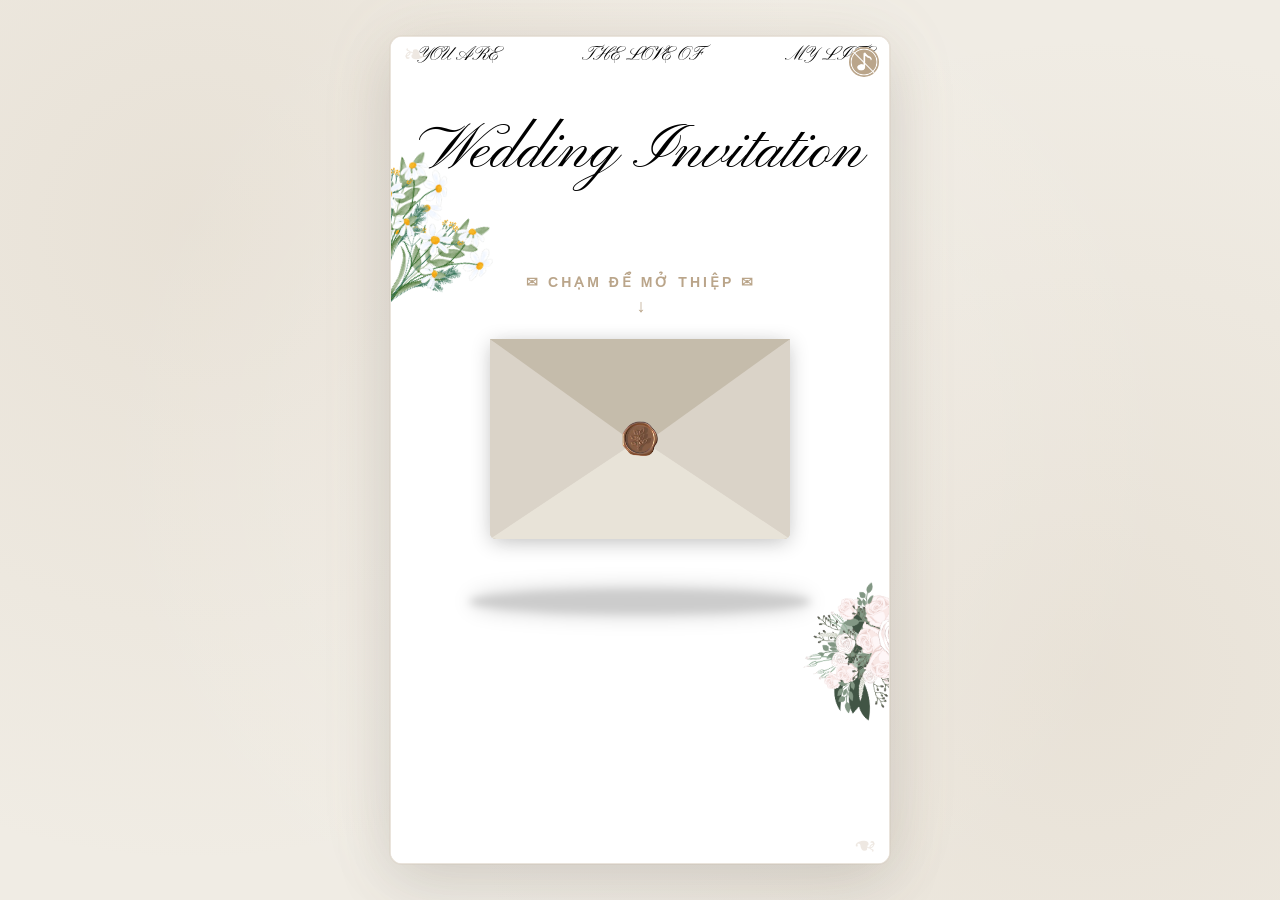
==== index.html @ 7f429ad3 "Fix mobile scroll bounds with explicit scale-wrapper" ====
<!DOCTYPE html>
<html lang="vi">

<head>
    <meta charset="utf-8" data-next-head="">
    <meta name="viewport" content="width=device-width, initial-scale=1, maximum-scale=1, user-scalable=no" data-next-head="">
    <script async="" src="js_1"></script>
    <meta property="og:locale" content="vi_VN" data-next-head="">
    <meta name="keywords" content="thiệp cưới online miễn phí, website cưới online, thiệp cưới điện tử, thiệp mời cưới, mẫu thiệp cưới đẹp, tạo thiệp cưới" data-next-head="">
    <meta name="author" content="Gia đình 2 bên" data-next-head="">
    <meta name="robots" content="index, follow, max-snippet:-1, max-image-preview:large, max-video-preview:-1" data-next-head="">
    <link rel="icon" href="favicon.ico" data-next-head="">
    <title>Thiệp Cưới Thúy Diễm & Trọng Huân</title>
    <meta name="robots" content="index,follow" data-next-head="">
    <meta name="description" content="Thiệp Cưới Thúy Diễm & Trọng Huân" data-next-head="" />
    <meta property="og:title" content="Thiệp Cưới Thúy Diễm & Trọng Huân" data-next-head="" />
    <meta property="og:description" content="Thiệp Cưới Thúy Diễm & Trọng Huân" data-next-head="" />
    <meta property="og:url" content="https://thiepcuoi-thuydiem-tronghuan.vercel.app" data-next-head="">
    <meta property="og:type" content="website" data-next-head="">
    <meta property="og:image" content="https://bikhado.github.io/thuydiem-tronghuan/images/b192c518-cb49-4ca6-9b2a-84859b513df6.jpg" data-next-head="">
    <meta property="og:image:alt" content="Thiệp Cưới Thúy Diễm & Trọng Huân" data-next-head="">
    <meta property="og:image:width" content="1200" data-next-head="">
    <meta property="og:image:height" content="630" data-next-head="">
    <meta property="og:site_name" content="Thiệp Cưới Thúy Diễm & Trọng Huân" data-next-head="" />
    <link rel="apple-touch-icon" sizes="180x180" href="images/apple-touch-icon.png">
    <link rel="icon" type="image/png" sizes="32x32" href="images/favicon-32x32.png">
    <link rel="icon" type="image/png" sizes="16x16" href="images/favicon-16x16.png">
    <link rel="manifest" href="/site.webmanifest">
    <meta name="msapplication-TileColor" content="#da532c">
    <meta name="theme-color" content="#ffffff">
    <link rel="preload" href="/_next/static/css/dc18c4013d254269.css?dpl=dpl_7AUQZeXtP7QV4goNzQcRR9J232AC" as="style">
    <link rel="preload" href="/_next/static/css/3a12fbab90cd8589.css?dpl=dpl_7AUQZeXtP7QV4goNzQcRR9J232AC" as="style">
    <script>
        window.dataLayer = window.dataLayer || [];

        function gtag() {
            dataLayer.push(arguments);
        }
        gtag('js', new Date());
        gtag('config', 'G-24WP7GNL8X');
    </script>
    <link rel="stylesheet" href="css/dc18c4013d254269.css" data-n-g="">
    <link rel="stylesheet" href="css/3a12fbab90cd8589.css" data-n-p="">
    <style id="__jsx-3063550115">
        #audio-control-wrapper.jsx-3063550115 {
            position: absolute;
            right: 10px;
            top: 10px;
            z-index: 1000;
            width: 30px;
            height: 30px;
            display: -webkit-box;
            display: -webkit-flex;
            display: -ms-flexbox;
            display: flex;
            -webkit-align-items: center;
            -webkit-box-align: center;
            -ms-flex-align: center;
            align-items: center;
        }

        .audio-toggle.jsx-3063550115 {
            width: 100%;
            height: 100%;
            display: -webkit-box;
            display: -webkit-flex;
            display: -ms-flexbox;
            display: flex;
            -webkit-align-items: center;
            -webkit-box-align: center;
            -ms-flex-align: center;
            align-items: center;
            -webkit-box-pack: center;
            -webkit-justify-content: center;
            -ms-flex-pack: center;
            justify-content: center;
            background: rgba(165, 165, 165, 0.2);
            border-radius: 50%;
            overflow: hidden;
        }

        .audio-toggle.mrotate.jsx-3063550115 {
            -webkit-animation: mrotate-jsx-3063550115 5s linear infinite;
            animation: mrotate-jsx-3063550115 5s linear infinite;
        }

        .music-icon.jsx-3063550115 {
            display: block;
            width: 100%;
            height: 100%;
            background: #baa58a;
        }

        .icon-cancel.jsx-3063550115 {
            position: absolute;
            width: 100%;
            height: 100%;
            border-radius: 50%;
            overflow: hidden;
            padding-top: 15px;
        }

        .icon-line.jsx-3063550115 {
            -webkit-transform: rotate(45deg);
            -ms-transform: rotate(45deg);
            transform: rotate(45deg);
            width: 100%;
            height: 1px;
            background: #fff;
        }

        @-webkit-keyframes mrotate-jsx-3063550115 {
            to {
                -webkit-transform: rotate(1turn);
                -ms-transform: rotate(1turn);
                transform: rotate(1turn);
            }
        }

        @keyframes mrotate-jsx-3063550115 {
            to {
                -webkit-transform: rotate(1turn);
                -ms-transform: rotate(1turn);
                transform: rotate(1turn);
            }
        }
    </style>
    <style id="__jsx-1828971989">
        .text-box-component.jsx-1828971989 {
            height: auto !important;
            position: relative;
        }

        .text-box-editing.jsx-1828971989::after {
            content: " ";
            box-sizing: content-box;
            border: 1px solid var(--color-primary);
            position: absolute;
            pointer-events: none;
            display: block;
            inset: -0px;
            z-index: 1;
        }

        .text-box-component.component-hovered.jsx-1828971989::after {
            content: " ";
            box-sizing: content-box;
            border: 1px dashed var(--color-primary);
            position: absolute;
            pointer-events: none;
            inset: -0px;
            display: block;
        }
    </style>
    <style id="__jsx-3557960200">
        .material-component.jsx-3557960200 {
            width: 100%;
            height: 100%;
            display: flex;
            align-items: center;
            justify-content: center;
        }
        .material-component.jsx-3557960200:empty::after {
            content: "♥";
            font-size: 32px;
            color: #c49a9a; 
            animation: pulse-heart 2s infinite ease-in-out;
            text-shadow: 0px 2px 5px rgba(0,0,0,0.1);
        }
        @keyframes pulse-heart {
            0% { transform: scale(1); opacity: 0.8; }
            50% { transform: scale(1.2); opacity: 1; text-shadow: 0px 4px 10px rgba(0,0,0,0.15); }
            100% { transform: scale(1); opacity: 0.8; }
        }

        .material-component.jsx-3557960200 img.jsx-3557960200 {
            width: 100%;
            height: 100%;
            -webkit-mask-size: 100% 100%;
            mask-size: 100% 100%;
            -webkit-mask-repeat: no-repeat;
            mask-repeat: no-repeat;
        }

        .material-component.jsx-3557960200 .photo-bg-wrap.jsx-3557960200 {
            width: 100%;
            height: 100%;
            background-size: contain;
            background-position: 50% 50%;
            background-repeat: no-repeat;
            background-clip: border-box;
        }
    </style>
    <style id="__jsx-1944329802">
        .photo-component.jsx-1944329802 {
            width: 100%;
            height: 100%;
        }

        .photo-component.jsx-1944329802 img.jsx-1944329802 {
            width: 100%;
            height: 100%;
            -webkit-mask-size: 100% 100%;
            mask-size: 100% 100%;
            -webkit-mask-repeat: no-repeat;
            mask-repeat: no-repeat;
        }

        .photo-component.jsx-1944329802 .photo-bg-wrap.jsx-1944329802 {
            width: 100%;
            height: 100%;
            background-size: cover;
            background-position: 50% 50%;
            background-repeat: no-repeat;
            background-clip: border-box;
        }
    </style>
    <style id="__jsx-3272123691">
        .countdown.jsx-3272123691 {
            width: 100%;
            margin: 0 auto;
            -webkit-box-pack: justify;
            -webkit-justify-content: space-between;
            -ms-flex-pack: justify;
            justify-content: space-between;
            background-color: transparent !important;
            gap: var(--spacing);
        }

        .countdown.jsx-3272123691>div.jsx-3272123691,
        .countdown.jsx-3272123691 {
            height: 100%;
            display: -webkit-box;
            display: -webkit-flex;
            display: -ms-flexbox;
            display: flex;
        }

        .countdown.jsx-3272123691>div.jsx-3272123691 {
            width: 25%;
            border-radius: 4px;
            -webkit-flex-direction: column;
            -ms-flex-direction: column;
            flex-direction: column;
        }

        .countdown.jsx-3272123691>div.jsx-3272123691 {
            -webkit-box-pack: center;
            -webkit-justify-content: center;
            -ms-flex-pack: center;
            justify-content: center;
            -webkit-align-items: center;
            -webkit-box-align: center;
            -ms-flex-align: center;
            align-items: center;
        }

        .countdown.vertical.jsx-3272123691 {
            -webkit-flex-direction: column;
            -ms-flex-direction: column;
            flex-direction: column;
        }

        .countdown.vertical.jsx-3272123691>div.jsx-3272123691 {
            width: 100% !important;
            -webkit-flex-direction: row !important;
            -ms-flex-direction: row !important;
            flex-direction: row !important;
            gap: 5px !important;
        }
    </style>
    <style id="__jsx-3664286752">
        .qr-box-component.jsx-3664286752 {
            width: 100%;
            height: 100%;
        }

        .qr-box-component.jsx-3664286752 img.jsx-3664286752 {
            width: 100%;
            height: 100%;
            -webkit-mask-size: 100% 100%;
            mask-size: 100% 100%;
            -webkit-mask-repeat: no-repeat;
            mask-repeat: no-repeat;
        }

        .qr-box-component.jsx-3664286752 .photo-bg-wrap.jsx-3664286752 {
            width: 100%;
            height: 100%;
            background-size: contain;
            background-position: 50% 50%;
            background-repeat: no-repeat;
            background-clip: border-box;
        }
    </style>
    <style id="__jsx-3496102819">
        .envelope-shadow.jsx-3496102819 {
            position: absolute;
            width: 300px;
            height: 200px;
            margin-left: auto;
            margin-right: auto;
            top: 0;
            pointer-events: none;
            z-index: 0;
        }

        .envelope-shadow.jsx-3496102819::after {
            content: "";
            position: absolute;
            width: 341.99999999999994px;
            height: 25px;
            border-radius: 50%;
            background: rgba(0, 0, 0, 0.2);
            top: 250px;
            left: 50%;
            -webkit-transform: translateX(-50%);
            -ms-transform: translateX(-50%);
            transform: translateX(-50%);
            -webkit-animation: shadowScale-jsx-3496102819 3s ease-in-out infinite;
            animation: shadowScale-jsx-3496102819 3s ease-in-out infinite;
            -webkit-filter: blur(4px);
            filter: blur(4px);
            box-shadow: 0 0 20px rgba(0, 0, 0, 0.2);
        }

        .envelope-container.jsx-3496102819 {
            position: absolute;
            width: 300px;
            height: 200px;
            border-bottom-left-radius: 6px;
            border-bottom-right-radius: 6px;
            margin-left: auto;
            margin-right: auto;
            top: 0;
            background-color: #c5bcab;
            box-shadow: 0 4px 20px rgba(0, 0, 0, 0.2);
            -webkit-transition: -webkit-transform 0.3s cubic-bezier(0.25, 0.46, 0.45, 0.94);
            -webkit-transition: transform 0.3s cubic-bezier(0.25, 0.46, 0.45, 0.94);
            transition: transform 0.3s cubic-bezier(0.25, 0.46, 0.45, 0.94);
            cursor: pointer;
            -webkit-animation: float-jsx-3496102819 3s ease-in-out infinite;
            animation: float-jsx-3496102819 3s ease-in-out infinite;
            z-index: 1;
        }

        .front.jsx-3496102819 {
            position: absolute;
            width: 0;
            height: 0;
            z-index: 3;
        }

        .flap.jsx-3496102819 {
            border-left: 150px solid transparent;
            border-right: 150px solid transparent;
            border-bottom: 92px solid transparent;
            border-top: 108px solid #c5bcab;
            -webkit-transform-origin: top;
            -ms-transform-origin: top;
            transform-origin: top;
        }

        .open.jsx-3496102819 .flap.jsx-3496102819 {
            -webkit-transform: rotateX(180deg);
            -ms-transform: rotateX(180deg);
            transform: rotateX(180deg);
            -webkit-transition: -webkit-transform 1.2s cubic-bezier(0.25, 0.46, 0.45, 0.94), z-index 1.2s;
            -webkit-transition: transform 1.2s cubic-bezier(0.25, 0.46, 0.45, 0.94), z-index 1.2s;
            transition: transform 1.2s cubic-bezier(0.25, 0.46, 0.45, 0.94), z-index 1.2s;
            z-index: 1;
        }

        .close.jsx-3496102819 .flap.jsx-3496102819 {
            -webkit-transform: rotateX(0deg);
            -ms-transform: rotateX(0deg);
            transform: rotateX(0deg);
            -webkit-transition: -webkit-transform 0.8s 0.8s cubic-bezier(0.25, 0.46, 0.45, 0.94), z-index 0.8s;
            -webkit-transition: transform 0.8s 0.8s cubic-bezier(0.25, 0.46, 0.45, 0.94), z-index 0.8s;
            transition: transform 0.8s 0.8s cubic-bezier(0.25, 0.46, 0.45, 0.94), z-index 0.8s;
            z-index: 5;
        }

        .pocket.jsx-3496102819 {
            border-left: 150px solid #DAD3C8;
            border-right: 150px solid #DAD3C8;
            border-bottom: 100px solid #E8E3D8;
            border-top: 100px solid transparent;
            border-bottom-left-radius: 6px;
            border-bottom-right-radius: 6px;
        }

        .wax-seal.jsx-3496102819 {
            position: absolute;
            top: 80px;
            left: 50%;
            -webkit-transform: translateX(-50%);
            -ms-transform: translateX(-50%);
            transform: translateX(-50%);
            width: 39px;
            height: 39px;
            background-size: contain;
            background-repeat: no-repeat;
            background-position: center;
            z-index: 10;
        }

        .letter.jsx-3496102819 {
            position: relative;
            background-color: #fff;
            width: 90%;
            margin-left: auto;
            margin-right: auto;
            height: 90%;
            top: 5%;
            border-radius: 6px;
            box-shadow: 0 2px 26px rgba(0, 0, 0, 0.12);
            -webkit-transition: box-shadow 0.3s ease;
            transition: box-shadow 0.3s ease;
            overflow: hidden;
        }

        .letter.jsx-3496102819::after {
            content: "";
            position: absolute;
            top: 0;
            bottom: 0;
            left: 0;
            right: 0;
            background-image: linear-gradient(180deg, rgba(255, 255, 255, 0) 25%, rgba(255, 227, 239, 0.2) 75%, rgba(215, 227, 239, 0.3) 100%);
            pointer-events: none;
        }

        .open.jsx-3496102819 .letter.jsx-3496102819 {
            box-shadow: 0 4px 30px rgba(0, 0, 0, 0.2);
            -webkit-transform: translateY(-95px);
            -ms-transform: translateY(-95px);
            transform: translateY(-95px);
            -webkit-transition: -webkit-transform 1s 0.5s cubic-bezier(0.25, 0.46, 0.45, 0.94), z-index 0.5s;
            -webkit-transition: transform 1s 0.5s cubic-bezier(0.25, 0.46, 0.45, 0.94), z-index 0.5s;
            transition: transform 1s 0.5s cubic-bezier(0.25, 0.46, 0.45, 0.94), z-index 0.5s;
            z-index: 2;
        }

        .close.jsx-3496102819 .letter.jsx-3496102819 {
            -webkit-transform: translateY(0px);
            -ms-transform: translateY(0px);
            transform: translateY(0px);
            -webkit-transition: -webkit-transform 0.6s 0.2s cubic-bezier(0.25, 0.46, 0.45, 0.94), z-index 0.2s;
            -webkit-transition: transform 0.6s 0.2s cubic-bezier(0.25, 0.46, 0.45, 0.94), z-index 0.2s;
            transition: transform 0.6s 0.2s cubic-bezier(0.25, 0.46, 0.45, 0.94), z-index 0.2s;
            z-index: 1;
        }

        .letter-image.jsx-3496102819 {
            width: 100%;
            height: 100%;
            object-fit: cover;
            border-radius: 6px;
        }

        .words.jsx-3496102819 {
            position: absolute;
            left: 10%;
            width: 80%;
            height: 14%;
            background-color: #eeeff0;
        }

        .words.line1.jsx-3496102819 {
            top: 15%;
            width: 20%;
            height: 7%;
        }

        .words.line2.jsx-3496102819 {
            top: 30%;
        }

        .words.line3.jsx-3496102819 {
            top: 50%;
        }

        .words.line4.jsx-3496102819 {
            top: 70%;
        }

        .hearts.jsx-3496102819 {
            position: absolute;
            top: 110.00000000000001px;
            left: 0;
            right: 0;
            z-index: 2;
        }

        .heart.jsx-3496102819 {
            position: absolute;
            bottom: 0;
            right: 10%;
        }

        .heart.jsx-3496102819::before,
        .heart.jsx-3496102819::after {
            position: absolute;
            content: "";
            left: 32.1px;
            top: 0;
            width: 32.1px;
            height: 51.300000000000004px;
            background-color: #d00000;
            border-radius: 32.1px 32.1px 0 0;
            -webkit-transform: rotate(-45deg);
            -ms-transform: rotate(-45deg);
            transform: rotate(-45deg);
            -webkit-transform-origin: 0 100%;
            -ms-transform-origin: 0 100%;
            transform-origin: 0 100%;
        }

        .heart.jsx-3496102819::after {
            left: 0;
            -webkit-transform: rotate(45deg);
            -ms-transform: rotate(45deg);
            transform: rotate(45deg);
            -webkit-transform-origin: 100% 100%;
            -ms-transform-origin: 100% 100%;
            transform-origin: 100% 100%;
        }

        .close.jsx-3496102819 .heart.jsx-3496102819 {
            opacity: 0;
            -webkit-animation: none;
            animation: none;
            -webkit-transform: scale(0);
            -ms-transform: scale(0);
            transform: scale(0);
        }

        .heart.a1.jsx-3496102819 {
            left: 20%;
            -webkit-transform: scale(0.6);
            -ms-transform: scale(0.6);
            transform: scale(0.6);
            opacity: 1;
        }

        .open.jsx-3496102819 .heart.a1.jsx-3496102819 {
            -webkit-animation: heartFloat-jsx-3496102819 4s cubic-bezier(0.25, 0.46, 0.45, 0.94) 1, sideSway-jsx-3496102819 2s ease-in-out 4 alternate, heartScale-jsx-3496102819 0.5s cubic-bezier(0.68, -0.55, 0.265, 1.55) 1;
            animation: heartFloat-jsx-3496102819 4s cubic-bezier(0.25, 0.46, 0.45, 0.94) 1, sideSway-jsx-3496102819 2s ease-in-out 4 alternate, heartScale-jsx-3496102819 0.5s cubic-bezier(0.68, -0.55, 0.265, 1.55) 1;
            -webkit-animation-fill-mode: forwards;
            animation-fill-mode: forwards;
            -webkit-animation-delay: 1.2s;
            animation-delay: 1.2s;
        }

        .heart.a2.jsx-3496102819 {
            left: 55%;
            -webkit-transform: scale(1);
            -ms-transform: scale(1);
            transform: scale(1);
            opacity: 1;
        }

        .open.jsx-3496102819 .heart.a2.jsx-3496102819 {
            -webkit-animation: heartFloat-jsx-3496102819 5s cubic-bezier(0.25, 0.46, 0.45, 0.94) 1, sideSway-jsx-3496102819 4s ease-in-out 2 alternate, heartScale-jsx-3496102819 0.5s cubic-bezier(0.68, -0.55, 0.265, 1.55) 1;
            animation: heartFloat-jsx-3496102819 5s cubic-bezier(0.25, 0.46, 0.45, 0.94) 1, sideSway-jsx-3496102819 4s ease-in-out 2 alternate, heartScale-jsx-3496102819 0.5s cubic-bezier(0.68, -0.55, 0.265, 1.55) 1;
            -webkit-animation-fill-mode: forwards;
            animation-fill-mode: forwards;
            -webkit-animation-delay: 1.4s;
            animation-delay: 1.4s;
        }

        .heart.a3.jsx-3496102819 {
            left: 10%;
            -webkit-transform: scale(0.8);
            -ms-transform: scale(0.8);
            transform: scale(0.8);
            opacity: 1;
        }

        .open.jsx-3496102819 .heart.a3.jsx-3496102819 {
            -webkit-animation: heartFloat-jsx-3496102819 7s cubic-bezier(0.25, 0.46, 0.45, 0.94) 1, sideSway-jsx-3496102819 2s ease-in-out 6 alternate, heartScale-jsx-3496102819 0.5s cubic-bezier(0.68, -0.55, 0.265, 1.55) 1;
            animation: heartFloat-jsx-3496102819 7s cubic-bezier(0.25, 0.46, 0.45, 0.94) 1, sideSway-jsx-3496102819 2s ease-in-out 6 alternate, heartScale-jsx-3496102819 0.5s cubic-bezier(0.68, -0.55, 0.265, 1.55) 1;
            -webkit-animation-fill-mode: forwards;
            animation-fill-mode: forwards;
            -webkit-animation-delay: 1.6s;
            animation-delay: 1.6s;
        }

        @-webkit-keyframes float-jsx-3496102819 {

            0%,
            100% {
                -webkit-transform: translateY(0px);
                -ms-transform: translateY(0px);
                transform: translateY(0px);
            }

            50% {
                -webkit-transform: translateY(-20px);
                -ms-transform: translateY(-20px);
                transform: translateY(-20px);
            }
        }

        @keyframes float-jsx-3496102819 {

            0%,
            100% {
                -webkit-transform: translateY(0px);
                -ms-transform: translateY(0px);
                transform: translateY(0px);
            }

            50% {
                -webkit-transform: translateY(-20px);
                -ms-transform: translateY(-20px);
                transform: translateY(-20px);
            }
        }

        @-webkit-keyframes shadowScale-jsx-3496102819 {

            0%,
            100% {
                -webkit-transform: translateX(-50%) scaleX(1);
                -ms-transform: translateX(-50%) scaleX(1);
                transform: translateX(-50%) scaleX(1);
            }

            50% {
                -webkit-transform: translateX(-50%) scaleX(0.85);
                -ms-transform: translateX(-50%) scaleX(0.85);
                transform: translateX(-50%) scaleX(0.85);
            }
        }

        @keyframes shadowScale-jsx-3496102819 {

            0%,
            100% {
                -webkit-transform: translateX(-50%) scaleX(1);
                -ms-transform: translateX(-50%) scaleX(1);
                transform: translateX(-50%) scaleX(1);
            }

            50% {
                -webkit-transform: translateX(-50%) scaleX(0.85);
                -ms-transform: translateX(-50%) scaleX(0.85);
                transform: translateX(-50%) scaleX(0.85);
            }
        }

        @-webkit-keyframes heartFloat-jsx-3496102819 {
            0% {
                top: 0;
                opacity: 1;
            }

            50% {
                opacity: 0.8;
            }

            80% {
                opacity: 0.3;
            }

            100% {
                top: -600px;
                opacity: 0;
                visibility: hidden;
            }
        }

        @keyframes heartFloat-jsx-3496102819 {
            0% {
                top: 0;
                opacity: 1;
            }

            50% {
                opacity: 0.8;
            }

            80% {
                opacity: 0.3;
            }

            100% {
                top: -600px;
                opacity: 0;
                visibility: hidden;
            }
        }

        @-webkit-keyframes sideSway-jsx-3496102819 {
            0% {
                margin-left: 0px;
            }

            50% {
                margin-left: 25px;
            }

            100% {
                margin-left: 50px;
            }
        }

        @keyframes sideSway-jsx-3496102819 {
            0% {
                margin-left: 0px;
            }

            50% {
                margin-left: 25px;
            }

            100% {
                margin-left: 50px;
            }
        }

        @-webkit-keyframes heartScale-jsx-3496102819 {
            0% {
                -webkit-transform: scale(0);
                -ms-transform: scale(0);
                transform: scale(0);
                opacity: 0;
            }

            50% {
                -webkit-transform: scale(1.2);
                -ms-transform: scale(1.2);
                transform: scale(1.2);
                opacity: 0.8;
            }

            100% {
                -webkit-transform: scale(var(--heart-scale, 1));
                -ms-transform: scale(var(--heart-scale, 1));
                transform: scale(var(--heart-scale, 1));
                opacity: 1;
            }
        }

        @keyframes heartScale-jsx-3496102819 {
            0% {
                -webkit-transform: scale(0);
                -ms-transform: scale(0);
                transform: scale(0);
                opacity: 0;
            }

            50% {
                -webkit-transform: scale(1.2);
                -ms-transform: scale(1.2);
                transform: scale(1.2);
                opacity: 0.8;
            }

            100% {
                -webkit-transform: scale(var(--heart-scale, 1));
                -ms-transform: scale(var(--heart-scale, 1));
                transform: scale(var(--heart-scale, 1));
                opacity: 1;
            }
        }
    </style>
    <style id="__jsx-992657205">
        .animated-envelope-component.jsx-992657205 {
            position: relative;
        }

        .animated-envelope-component.component-hovered.jsx-992657205::after {
            content: " ";
            box-sizing: content-box;
            border: 1px dashed var(--color-primary);
            position: absolute;
            pointer-events: none;
            inset: 0;
            display: block;
        }

        @-webkit-keyframes fadeIn-jsx-992657205 {
            from {
                opacity: 0;
            }

            to {
                opacity: 1;
            }
        }

        @keyframes fadeIn-jsx-992657205 {
            from {
                opacity: 0;
            }

            to {
                opacity: 1;
            }
        }

        @-webkit-keyframes fadeOut-jsx-992657205 {
            from {
                opacity: 1;
            }

            to {
                opacity: 0;
            }
        }

        @keyframes fadeOut-jsx-992657205 {
            from {
                opacity: 1;
            }

            to {
                opacity: 0;
            }
        }

        @-webkit-keyframes backdropPulse-jsx-992657205 {

            0%,
            100% {
                opacity: 0.6;
                -webkit-transform: translate(-50%, -50%) scale(1);
                -ms-transform: translate(-50%, -50%) scale(1);
                transform: translate(-50%, -50%) scale(1);
            }

            50% {
                opacity: 0.3;
                -webkit-transform: translate(-50%, -50%) scale(1.05);
                -ms-transform: translate(-50%, -50%) scale(1.05);
                transform: translate(-50%, -50%) scale(1.05);
            }
        }

        @keyframes backdropPulse-jsx-992657205 {

            0%,
            100% {
                opacity: 0.6;
                -webkit-transform: translate(-50%, -50%) scale(1);
                -ms-transform: translate(-50%, -50%) scale(1);
                transform: translate(-50%, -50%) scale(1);
            }

            50% {
                opacity: 0.3;
                -webkit-transform: translate(-50%, -50%) scale(1.05);
                -ms-transform: translate(-50%, -50%) scale(1.05);
                transform: translate(-50%, -50%) scale(1.05);
            }
        }
    </style>
    <style id="__jsx-790743728">
        .text-box-component.jsx-790743728 {
            height: auto !important;
            position: relative;
        }

        .text-box-component.component-hovered.jsx-790743728::after {
            content: " ";
            box-sizing: content-box;
            border: 1px dashed var(--color-primary);
            position: absolute;
            pointer-events: none;
            inset: -0px;
            display: block;
        }
    </style>
    <style id="__jsx-1768321534">
        .rsvp-form-container:hover {
            z-index: 9999999 !important;
        }
    </style>
    <style id="__jsx-2177353859">
        #main-scroll-container #root-page-container::before {
            content: "";
            position: absolute;
            left: 50%;
            bottom: 3px;
            -webkit-transform: translateX(-50%);
            -ms-transform: translateX(-50%);
            transform: translateX(-50%);
            width: 50px;
            height: 4px;
            background: rgba(0, 0, 0, 0.1);
            border-radius: 2px;
            -webkit-transition: all 0.2s;
            transition: all 0.2s;
        }

        #main-scroll-container #root-page-container:hover::before {
            background: rgba(0, 0, 0, 0.3);
        }
    </style>
    <style id="__jsx-371276267">
        #app-view-index.hide-toolbar #cinelove-toolbar,
        #app-view-index.hide-toolbar #cinelove-animation-box,
        #app-view-index.hide-toolbar .received-gifts-wrapper {
            display: none;
        }

        #app-view-index.hide-toolbar #blessing-box {
            visibility: hidden;
        }

        #app-view-index.hide-toolbar .page-container {
            margin-bottom: 0;
        }

        .toolbar-toggle-button {
            position: absolute;
            right: 8px;
            bottom: 70px;
            width: 35px;
            height: 35px;
            border-radius: 50%;
            background-color: rgba(255, 255, 255, 0.9);
            box-shadow: 0 2px 10px rgba(0, 0, 0, 0.2);
            display: -webkit-box;
            display: -webkit-flex;
            display: -ms-flexbox;
            display: flex;
            -webkit-align-items: center;
            -webkit-box-align: center;
            -ms-flex-align: center;
            align-items: center;
            -webkit-box-pack: center;
            -webkit-justify-content: center;
            -ms-flex-pack: center;
            justify-content: center;
            cursor: pointer;
            z-index: 999;
            -webkit-transition: all 0.3s ease;
            transition: all 0.3s ease;
        }

        .toolbar-toggle-button:hover {
            background-color: #fff;
            -webkit-transform: scale(1.05);
            -ms-transform: scale(1.05);
            transform: scale(1.05);
        }

        #app-view-index.hide-toolbar .toolbar-toggle-button {
            bottom: 20px;
        }
    </style>
    <style id="__jsx-3436474471">
        .watermark.jsx-3116023621 {
            position: absolute;
            bottom: 120px;
            right: 7px;
            text-align: center;
            -webkit-transform: rotate(-90deg);
            -ms-transform: rotate(-90deg);
            transform: rotate(-90deg);
            width: 20px;
            white-space: nowrap;
            height: 20px;
            -webkit-transition: all 0.3s ease;
            transition: all 0.3s ease;
            z-index: 999;
        }

        .watermark.hide-toolbar.jsx-3116023621 {
            bottom: 50px;
        }

        .watermark.hide-toolbar-content.jsx-3116023621 {
            bottom: 70px;
        }

        .watermark-content.jsx-3116023621 {
            text-align: center;
            color: #1c1c1c;
            font-size: 14px;
            font-weight: 300;
        }

        .watermark-link.jsx-3116023621 {
            color: #414141;
            -webkit-text-decoration: none;
            text-decoration: none;
            font-weight: 500;
            margin-left: 2px;
            -webkit-transition: color 0.3s ease;
            transition: color 0.3s ease;
        }

        .watermark-link.jsx-3116023621:hover {
            color: #000;
        }
    </style>
    <style id="__jsx-3147566159">
        #app-view-index {
            height: 100% !important;
        }

        .pc-container #cinelove-toolbar .message-box-button {
            width: 130px;
        }

        .pc-container #cinelove-toolbar .message-box-button,
        .pc-container #cinelove-toolbar #animation-gift-preview-btn,
        .pc-container #cinelove-toolbar #cinelove-gift-button,
        .pc-container #cinelove-toolbar #cinelove-like-button {
            font-size: 12px;
            height: 35px;
            line-height: 35px;
            border-radius: 25px;
        }

        .pc-container #cinelove-toolbar #animation-gift-preview-btn span {
            font-size: 12px;
        }

        .pc-container #cinelove-toolbar #cinelove-like-button,
        .pc-container #cinelove-toolbar #cinelove-gift-button {
            width: 35px;
        }

        .pc-container .bar-messwin * {
            -webkit-transform: scale(0.95);
            -ms-transform: scale(0.95);
            transform: scale(0.95);
        }

        .pc-container .bar-gift-new .select-type .option {
            font-size: 17px !important;
            cursor: pointer;
        }

        .pc-container .bar-gift-new .gift-li .title {
            font-size: 10px !important;
            white-space: nowrap;
            overflow: hidden;
            text-overflow: ellipsis;
            text-align: center;
            width: 70px;
        }

        .pc-container .bar-gift-new .give-tip {
            font-size: 10px !important;
        }

        .pc-container .bar-gift-new .give-username {
            -webkit-transform: scale(0.95);
            -ms-transform: scale(0.95);
            transform: scale(0.95);
        }

        .pc-container .animate-slide-gift.gift-minibar * {
            -webkit-transform: scale(0.95);
            -ms-transform: scale(0.95);
            transform: scale(0.95);
        }

        .pc-container #cinelove-canvas-preview,
        .pc-container #cinelove-canvas {
            -webkit-transform: scale(0.95);
            -ms-transform: scale(0.95);
            transform: scale(0.95);
        }
    </style>
    <style>
        .css-var-root {
            --ant-blue: #1677FF;
            --ant-purple: #722ED1;
            --ant-cyan: #13C2C2;
            --ant-green: #52C41A;
            --ant-magenta: #EB2F96;
            --ant-pink: #EB2F96;
            --ant-red: #F5222D;
            --ant-orange: #FA8C16;
            --ant-yellow: #FADB14;
            --ant-volcano: #FA541C;
            --ant-geekblue: #2F54EB;
            --ant-gold: #FAAD14;
            --ant-lime: #A0D911;
            --ant-color-primary: #1677ff;
            --ant-color-success: #52c41a;
            --ant-color-warning: #faad14;
            --ant-color-error: #ff4d4f;
            --ant-color-info: #1677ff;
            --ant-color-link: #1677ff;
            --ant-color-text-base: #000;
            --ant-color-bg-base: #fff;
            --ant-font-family: -apple-system, BlinkMacSystemFont, 'Segoe UI', Roboto, 'Helvetica Neue', Arial,
                'Noto Sans', sans-serif, 'Apple Color Emoji', 'Segoe UI Emoji', 'Segoe UI Symbol',
                'Noto Color Emoji';
            --ant-font-family-code: 'SFMono-Regular', Consolas, 'Liberation Mono', Menlo, Courier, monospace;
            --ant-font-size: 14px;
            --ant-line-width: 1px;
            --ant-line-type: solid;
            --ant-motion-ease-out-circ: cubic-bezier(0.08, 0.82, 0.17, 1);
            --ant-motion-ease-in-out-circ: cubic-bezier(0.78, 0.14, 0.15, 0.86);
            --ant-motion-ease-out: cubic-bezier(0.215, 0.61, 0.355, 1);
            --ant-motion-ease-in-out: cubic-bezier(0.645, 0.045, 0.355, 1);
            --ant-motion-ease-out-back: cubic-bezier(0.12, 0.4, 0.29, 1.46);
            --ant-motion-ease-in-back: cubic-bezier(0.71, -0.46, 0.88, 0.6);
            --ant-motion-ease-in-quint: cubic-bezier(0.755, 0.05, 0.855, 0.06);
            --ant-motion-ease-out-quint: cubic-bezier(0.23, 1, 0.32, 1);
            --ant-border-radius: 6px;
            --ant-size-unit: 4px;
            --ant-size-step: 4px;
            --ant-size-popup-arrow: 16px;
            --ant-control-height: 32px;
            --ant-z-index-base: 0;
            --ant-z-index-popup-base: 1000;
            --ant-opacity-image: 1;
            --ant-blue-1: #e6f4ff;
            --ant-blue-2: #bae0ff;
            --ant-blue-3: #91caff;
            --ant-blue-4: #69b1ff;
            --ant-blue-5: #4096ff;
            --ant-blue-6: #1677ff;
            --ant-blue-7: #0958d9;
            --ant-blue-8: #003eb3;
            --ant-blue-9: #002c8c;
            --ant-blue-10: #001d66;
            --ant-purple-1: #f9f0ff;
            --ant-purple-2: #efdbff;
            --ant-purple-3: #d3adf7;
            --ant-purple-4: #b37feb;
            --ant-purple-5: #9254de;
            --ant-purple-6: #722ed1;
            --ant-purple-7: #531dab;
            --ant-purple-8: #391085;
            --ant-purple-9: #22075e;
            --ant-purple-10: #120338;
            --ant-cyan-1: #e6fffb;
            --ant-cyan-2: #b5f5ec;
            --ant-cyan-3: #87e8de;
            --ant-cyan-4: #5cdbd3;
            --ant-cyan-5: #36cfc9;
            --ant-cyan-6: #13c2c2;
            --ant-cyan-7: #08979c;
            --ant-cyan-8: #006d75;
            --ant-cyan-9: #00474f;
            --ant-cyan-10: #002329;
            --ant-green-1: #f6ffed;
            --ant-green-2: #d9f7be;
            --ant-green-3: #b7eb8f;
            --ant-green-4: #95de64;
            --ant-green-5: #73d13d;
            --ant-green-6: #52c41a;
            --ant-green-7: #389e0d;
            --ant-green-8: #237804;
            --ant-green-9: #135200;
            --ant-green-10: #092b00;
            --ant-magenta-1: #fff0f6;
            --ant-magenta-2: #ffd6e7;
            --ant-magenta-3: #ffadd2;
            --ant-magenta-4: #ff85c0;
            --ant-magenta-5: #f759ab;
            --ant-magenta-6: #eb2f96;
            --ant-magenta-7: #c41d7f;
            --ant-magenta-8: #9e1068;
            --ant-magenta-9: #780650;
            --ant-magenta-10: #520339;
            --ant-pink-1: #fff0f6;
            --ant-pink-2: #ffd6e7;
            --ant-pink-3: #ffadd2;
            --ant-pink-4: #ff85c0;
            --ant-pink-5: #f759ab;
            --ant-pink-6: #eb2f96;
            --ant-pink-7: #c41d7f;
            --ant-pink-8: #9e1068;
            --ant-pink-9: #780650;
            --ant-pink-10: #520339;
            --ant-red-1: #fff1f0;
            --ant-red-2: #ffccc7;
            --ant-red-3: #ffa39e;
            --ant-red-4: #ff7875;
            --ant-red-5: #ff4d4f;
            --ant-red-6: #f5222d;
            --ant-red-7: #cf1322;
            --ant-red-8: #a8071a;
            --ant-red-9: #820014;
            --ant-red-10: #5c0011;
            --ant-orange-1: #fff7e6;
            --ant-orange-2: #ffe7ba;
            --ant-orange-3: #ffd591;
            --ant-orange-4: #ffc069;
            --ant-orange-5: #ffa940;
            --ant-orange-6: #fa8c16;
            --ant-orange-7: #d46b08;
            --ant-orange-8: #ad4e00;
            --ant-orange-9: #873800;
            --ant-orange-10: #612500;
            --ant-yellow-1: #feffe6;
            --ant-yellow-2: #ffffb8;
            --ant-yellow-3: #fffb8f;
            --ant-yellow-4: #fff566;
            --ant-yellow-5: #ffec3d;
            --ant-yellow-6: #fadb14;
            --ant-yellow-7: #d4b106;
            --ant-yellow-8: #ad8b00;
            --ant-yellow-9: #876800;
            --ant-yellow-10: #614700;
            --ant-volcano-1: #fff2e8;
            --ant-volcano-2: #ffd8bf;
            --ant-volcano-3: #ffbb96;
            --ant-volcano-4: #ff9c6e;
            --ant-volcano-5: #ff7a45;
            --ant-volcano-6: #fa541c;
            --ant-volcano-7: #d4380d;
            --ant-volcano-8: #ad2102;
            --ant-volcano-9: #871400;
            --ant-volcano-10: #610b00;
            --ant-geekblue-1: #f0f5ff;
            --ant-geekblue-2: #d6e4ff;
            --ant-geekblue-3: #adc6ff;
            --ant-geekblue-4: #85a5ff;
            --ant-geekblue-5: #597ef7;
            --ant-geekblue-6: #2f54eb;
            --ant-geekblue-7: #1d39c4;
            --ant-geekblue-8: #10239e;
            --ant-geekblue-9: #061178;
            --ant-geekblue-10: #030852;
            --ant-gold-1: #fffbe6;
            --ant-gold-2: #fff1b8;
            --ant-gold-3: #ffe58f;
            --ant-gold-4: #ffd666;
            --ant-gold-5: #ffc53d;
            --ant-gold-6: #faad14;
            --ant-gold-7: #d48806;
            --ant-gold-8: #ad6800;
            --ant-gold-9: #874d00;
            --ant-gold-10: #613400;
            --ant-lime-1: #fcffe6;
            --ant-lime-2: #f4ffb8;
            --ant-lime-3: #eaff8f;
            --ant-lime-4: #d3f261;
            --ant-lime-5: #bae637;
            --ant-lime-6: #a0d911;
            --ant-lime-7: #7cb305;
            --ant-lime-8: #5b8c00;
            --ant-lime-9: #3f6600;
            --ant-lime-10: #254000;
            --ant-color-text: rgba(0, 0, 0, 0.88);
            --ant-color-text-secondary: rgba(0, 0, 0, 0.65);
            --ant-color-text-tertiary: rgba(0, 0, 0, 0.45);
            --ant-color-text-quaternary: rgba(0, 0, 0, 0.25);
            --ant-color-fill: rgba(0, 0, 0, 0.15);
            --ant-color-fill-secondary: rgba(0, 0, 0, 0.06);
            --ant-color-fill-tertiary: rgba(0, 0, 0, 0.04);
            --ant-color-fill-quaternary: rgba(0, 0, 0, 0.02);
            --ant-color-bg-solid: rgb(0, 0, 0);
            --ant-color-bg-solid-hover: rgba(0, 0, 0, 0.75);
            --ant-color-bg-solid-active: rgba(0, 0, 0, 0.95);
            --ant-color-bg-layout: #f5f5f5;
            --ant-color-bg-container: #ffffff;
            --ant-color-bg-elevated: #ffffff;
            --ant-color-bg-spotlight: rgba(0, 0, 0, 0.85);
            --ant-color-bg-blur: transparent;
            --ant-color-border: #d9d9d9;
            --ant-color-border-disabled: #d9d9d9;
            --ant-color-border-secondary: #f0f0f0;
            --ant-color-primary-bg: #e6f4ff;
            --ant-color-primary-bg-hover: #bae0ff;
            --ant-color-primary-border: #91caff;
            --ant-color-primary-border-hover: #69b1ff;
            --ant-color-primary-hover: #4096ff;
            --ant-color-primary-active: #0958d9;
            --ant-color-primary-text-hover: #4096ff;
            --ant-color-primary-text: #1677ff;
            --ant-color-primary-text-active: #0958d9;
            --ant-color-success-bg: #f6ffed;
            --ant-color-success-bg-hover: #d9f7be;
            --ant-color-success-border: #b7eb8f;
            --ant-color-success-border-hover: #95de64;
            --ant-color-success-hover: #95de64;
            --ant-color-success-active: #389e0d;
            --ant-color-success-text-hover: #73d13d;
            --ant-color-success-text: #52c41a;
            --ant-color-success-text-active: #389e0d;
            --ant-color-error-bg: #fff2f0;
            --ant-color-error-bg-hover: #fff1f0;
            --ant-color-error-bg-filled-hover: #ffdfdc;
            --ant-color-error-bg-active: #ffccc7;
            --ant-color-error-border: #ffccc7;
            --ant-color-error-border-hover: #ffa39e;
            --ant-color-error-hover: #ff7875;
            --ant-color-error-active: #d9363e;
            --ant-color-error-text-hover: #ff7875;
            --ant-color-error-text: #ff4d4f;
            --ant-color-error-text-active: #d9363e;
            --ant-color-warning-bg: #fffbe6;
            --ant-color-warning-bg-hover: #fff1b8;
            --ant-color-warning-border: #ffe58f;
            --ant-color-warning-border-hover: #ffd666;
            --ant-color-warning-hover: #ffd666;
            --ant-color-warning-active: #d48806;
            --ant-color-warning-text-hover: #ffc53d;
            --ant-color-warning-text: #faad14;
            --ant-color-warning-text-active: #d48806;
            --ant-color-info-bg: #e6f4ff;
            --ant-color-info-bg-hover: #bae0ff;
            --ant-color-info-border: #91caff;
            --ant-color-info-border-hover: #69b1ff;
            --ant-color-info-hover: #69b1ff;
            --ant-color-info-active: #0958d9;
            --ant-color-info-text-hover: #4096ff;
            --ant-color-info-text: #1677ff;
            --ant-color-info-text-active: #0958d9;
            --ant-color-link-hover: #69b1ff;
            --ant-color-link-active: #0958d9;
            --ant-color-bg-mask: rgba(0, 0, 0, 0.45);
            --ant-color-white: #fff;
            --ant-font-size-sm: 12px;
            --ant-font-size-lg: 16px;
            --ant-font-size-xl: 20px;
            --ant-font-size-heading-1: 38px;
            --ant-font-size-heading-2: 30px;
            --ant-font-size-heading-3: 24px;
            --ant-font-size-heading-4: 20px;
            --ant-font-size-heading-5: 16px;
            --ant-line-height: 1.5714285714285714;
            --ant-line-height-lg: 1.5;
            --ant-line-height-sm: 1.6666666666666667;
            --ant-font-height: 22px;
            --ant-font-height-lg: 24px;
            --ant-font-height-sm: 20px;
            --ant-line-height-heading-1: 1.2105263157894737;
            --ant-line-height-heading-2: 1.2666666666666666;
            --ant-line-height-heading-3: 1.3333333333333333;
            --ant-line-height-heading-4: 1.4;
            --ant-line-height-heading-5: 1.5;
            --ant-size-xxl: 48px;
            --ant-size-xl: 32px;
            --ant-size-lg: 24px;
            --ant-size-md: 20px;
            --ant-size-ms: 16px;
            --ant-size: 16px;
            --ant-size-sm: 12px;
            --ant-size-xs: 8px;
            --ant-size-xxs: 4px;
            --ant-control-height-sm: 24px;
            --ant-control-height-xs: 16px;
            --ant-control-height-lg: 40px;
            --ant-motion-duration-fast: 0.1s;
            --ant-motion-duration-mid: 0.2s;
            --ant-motion-duration-slow: 0.3s;
            --ant-line-width-bold: 2px;
            --ant-border-radius-xs: 2px;
            --ant-border-radius-sm: 4px;
            --ant-border-radius-lg: 8px;
            --ant-border-radius-outer: 4px;
            --ant-color-fill-content: rgba(0, 0, 0, 0.06);
            --ant-color-fill-content-hover: rgba(0, 0, 0, 0.15);
            --ant-color-fill-alter: rgba(0, 0, 0, 0.02);
            --ant-color-bg-container-disabled: rgba(0, 0, 0, 0.04);
            --ant-color-border-bg: #ffffff;
            --ant-color-split: rgba(5, 5, 5, 0.06);
            --ant-color-text-placeholder: rgba(0, 0, 0, 0.25);
            --ant-color-text-disabled: rgba(0, 0, 0, 0.25);
            --ant-color-text-heading: rgba(0, 0, 0, 0.88);
            --ant-color-text-label: rgba(0, 0, 0, 0.65);
            --ant-color-text-description: rgba(0, 0, 0, 0.45);
            --ant-color-text-light-solid: #fff;
            --ant-color-highlight: #ff4d4f;
            --ant-color-bg-text-hover: rgba(0, 0, 0, 0.06);
            --ant-color-bg-text-active: rgba(0, 0, 0, 0.15);
            --ant-color-icon: rgba(0, 0, 0, 0.45);
            --ant-color-icon-hover: rgba(0, 0, 0, 0.88);
            --ant-color-error-outline: rgba(255, 38, 5, 0.06);
            --ant-color-warning-outline: rgba(255, 215, 5, 0.1);
            --ant-font-size-icon: 12px;
            --ant-line-width-focus: 3px;
            --ant-control-outline-width: 2px;
            --ant-control-interactive-size: 16px;
            --ant-control-item-bg-hover: rgba(0, 0, 0, 0.04);
            --ant-control-item-bg-active: #e6f4ff;
            --ant-control-item-bg-active-hover: #bae0ff;
            --ant-control-item-bg-active-disabled: rgba(0, 0, 0, 0.15);
            --ant-control-tmp-outline: rgba(0, 0, 0, 0.02);
            --ant-control-outline: rgba(5, 145, 255, 0.1);
            --ant-font-weight-strong: 600;
            --ant-opacity-loading: 0.65;
            --ant-link-decoration: none;
            --ant-link-hover-decoration: none;
            --ant-link-focus-decoration: none;
            --ant-control-padding-horizontal: 12px;
            --ant-control-padding-horizontal-sm: 8px;
            --ant-padding-xxs: 4px;
            --ant-padding-xs: 8px;
            --ant-padding-sm: 12px;
            --ant-padding: 16px;
            --ant-padding-md: 20px;
            --ant-padding-lg: 24px;
            --ant-padding-xl: 32px;
            --ant-padding-content-horizontal-lg: 24px;
            --ant-padding-content-vertical-lg: 16px;
            --ant-padding-content-horizontal: 16px;
            --ant-padding-content-vertical: 12px;
            --ant-padding-content-horizontal-sm: 16px;
            --ant-padding-content-vertical-sm: 8px;
            --ant-margin-xxs: 4px;
            --ant-margin-xs: 8px;
            --ant-margin-sm: 12px;
            --ant-margin: 16px;
            --ant-margin-md: 20px;
            --ant-margin-lg: 24px;
            --ant-margin-xl: 32px;
            --ant-margin-xxl: 48px;
            --ant-box-shadow:
                0 6px 16px 0 rgba(0, 0, 0, 0.08),
                0 3px 6px -4px rgba(0, 0, 0, 0.12),
                0 9px 28px 8px rgba(0, 0, 0, 0.05);
            --ant-box-shadow-secondary:
                0 6px 16px 0 rgba(0, 0, 0, 0.08),
                0 3px 6px -4px rgba(0, 0, 0, 0.12),
                0 9px 28px 8px rgba(0, 0, 0, 0.05);
            --ant-box-shadow-tertiary:
                0 1px 2px 0 rgba(0, 0, 0, 0.03),
                0 1px 6px -1px rgba(0, 0, 0, 0.02),
                0 2px 4px 0 rgba(0, 0, 0, 0.02);
            --ant-box-shadow-popover-arrow: 2px 2px 5px rgba(0, 0, 0, 0.05);
            --ant-box-shadow-card:
                0 1px 2px -2px rgba(0, 0, 0, 0.16),
                0 3px 6px 0 rgba(0, 0, 0, 0.12),
                0 5px 12px 4px rgba(0, 0, 0, 0.09);
            --ant-box-shadow-drawer-right:
                -6px 0 16px 0 rgba(0, 0, 0, 0.08),
                -3px 0 6px -4px rgba(0, 0, 0, 0.12),
                -9px 0 28px 8px rgba(0, 0, 0, 0.05);
            --ant-box-shadow-drawer-left:
                6px 0 16px 0 rgba(0, 0, 0, 0.08),
                3px 0 6px -4px rgba(0, 0, 0, 0.12),
                9px 0 28px 8px rgba(0, 0, 0, 0.05);
            --ant-box-shadow-drawer-up:
                0 6px 16px 0 rgba(0, 0, 0, 0.08),
                0 3px 6px -4px rgba(0, 0, 0, 0.12),
                0 9px 28px 8px rgba(0, 0, 0, 0.05);
            --ant-box-shadow-drawer-down:
                0 -6px 16px 0 rgba(0, 0, 0, 0.08),
                0 -3px 6px -4px rgba(0, 0, 0, 0.12),
                0 -9px 28px 8px rgba(0, 0, 0, 0.05);
            --ant-box-shadow-tabs-overflow-left: inset 10px 0 8px -8px rgba(0, 0, 0, 0.08);
            --ant-box-shadow-tabs-overflow-right: inset -10px 0 8px -8px rgba(0, 0, 0, 0.08);
            --ant-box-shadow-tabs-overflow-top: inset 0 10px 8px -8px rgba(0, 0, 0, 0.08);
            --ant-box-shadow-tabs-overflow-bottom: inset 0 -10px 8px -8px rgba(0, 0, 0, 0.08);
        }

        .ant-spin {
            font-family: var(--ant-font-family);
            font-size: var(--ant-font-size);
            box-sizing: border-box;
        }

        .ant-spin::before,
        .ant-spin::after {
            box-sizing: border-box;
        }

        .ant-spin [class^="ant-spin"],
        .ant-spin [class*=" ant-spin"] {
            box-sizing: border-box;
        }

        .ant-spin [class^="ant-spin"]::before,
        .ant-spin [class*=" ant-spin"]::before,
        .ant-spin [class^="ant-spin"]::after,
        .ant-spin [class*=" ant-spin"]::after {
            box-sizing: border-box;
        }

        .ant-spin {
            box-sizing: border-box;
            margin: 0;
            padding: 0;
            color: var(--ant-color-primary);
            font-size: 0;
            line-height: var(--ant-line-height);
            list-style: none;
            font-family: var(--ant-font-family);
            position: absolute;
            display: none;
            text-align: center;
            vertical-align: middle;
            opacity: 0;
            transition: transform var(--ant-motion-duration-slow) var(--ant-motion-ease-in-out-circ);
        }

        .ant-spin-spinning {
            position: relative;
            display: inline-block;
            opacity: 1;
        }

        .ant-spin .ant-spin-text {
            font-size: var(--ant-font-size);
            padding-top: calc((var(--ant-spin-dot-size) - var(--ant-font-size)) / 2 + 2px);
        }

        .ant-spin-fullscreen {
            position: fixed;
            width: 100vw;
            height: 100vh;
            background-color: var(--ant-color-bg-mask);
            z-index: var(--ant-z-index-popup-base);
            inset: 0;
            display: flex;
            align-items: center;
            flex-direction: column;
            justify-content: center;
            opacity: 0;
            visibility: hidden;
            transition: all var(--ant-motion-duration-mid);
        }

        .ant-spin-fullscreen-show {
            opacity: 1;
            visibility: visible;
        }

        .ant-spin-fullscreen .ant-spin .ant-spin-dot-holder {
            color: var(--ant-color-white);
        }

        .ant-spin-fullscreen .ant-spin .ant-spin-text {
            color: var(--ant-color-text-light-solid);
        }

        .ant-spin-nested-loading {
            position: relative;
        }

        .ant-spin-nested-loading>div>.ant-spin {
            position: absolute;
            top: 0;
            inset-inline-start: 0;
            z-index: 4;
            display: block;
            width: 100%;
            height: 100%;
            max-height: var(--ant-spin-content-height);
        }

        .ant-spin-nested-loading>div>.ant-spin .ant-spin-dot {
            position: absolute;
            top: 50%;
            inset-inline-start: 50%;
            margin: calc(var(--ant-spin-dot-size) * -1 / 2);
        }

        .ant-spin-nested-loading>div>.ant-spin .ant-spin-text {
            position: absolute;
            top: 50%;
            width: 100%;
            text-shadow: 0 1px 2px var(--ant-color-bg-container);
        }

        .ant-spin-nested-loading>div>.ant-spin.ant-spin-show-text .ant-spin-dot {
            margin-top: calc(var(--ant-spin-dot-size) / 2 * -1 - 10px);
        }

        .ant-spin-nested-loading>div>.ant-spin-sm .ant-spin-dot {
            margin: calc(var(--ant-spin-dot-size-sm) * -1 / 2);
        }

        .ant-spin-nested-loading>div>.ant-spin-sm .ant-spin-text {
            padding-top: calc((var(--ant-spin-dot-size-sm) - var(--ant-font-size)) / 2 + 2px);
        }

        .ant-spin-nested-loading>div>.ant-spin-sm.ant-spin-show-text .ant-spin-dot {
            margin-top: calc(var(--ant-spin-dot-size-sm) / 2 * -1 - 10px);
        }

        .ant-spin-nested-loading>div>.ant-spin-lg .ant-spin-dot {
            margin: calc(var(--ant-spin-dot-size-lg) * -1 / 2);
        }

        .ant-spin-nested-loading>div>.ant-spin-lg .ant-spin-text {
            padding-top: calc((var(--ant-spin-dot-size-lg) - var(--ant-font-size)) / 2 + 2px);
        }

        .ant-spin-nested-loading>div>.ant-spin-lg.ant-spin-show-text .ant-spin-dot {
            margin-top: calc(var(--ant-spin-dot-size-lg) / 2 * -1 - 10px);
        }

        .ant-spin-nested-loading .ant-spin-container {
            position: relative;
            transition: opacity var(--ant-motion-duration-slow);
        }

        .ant-spin-nested-loading .ant-spin-container::after {
            position: absolute;
            top: 0;
            inset-inline-end: 0;
            bottom: 0;
            inset-inline-start: 0;
            z-index: 10;
            width: 100%;
            height: 100%;
            background: var(--ant-color-bg-container);
            opacity: 0;
            transition: all var(--ant-motion-duration-slow);
            content: "";
            pointer-events: none;
        }

        .ant-spin-nested-loading .ant-spin-blur {
            clear: both;
            opacity: 0.5;
            user-select: none;
            pointer-events: none;
        }

        .ant-spin-nested-loading .ant-spin-blur::after {
            opacity: 0.4;
            pointer-events: auto;
        }

        .ant-spin-tip {
            color: var(--ant-color-text-description);
        }

        .ant-spin .ant-spin-dot-holder {
            width: 1em;
            height: 1em;
            font-size: var(--ant-spin-dot-size);
            display: inline-block;
            transition: transform var(--ant-motion-duration-slow) ease, opacity var(--ant-motion-duration-slow) ease;
            transform-origin: 50% 50%;
            line-height: 1;
            color: var(--ant-color-primary);
        }

        .ant-spin .ant-spin-dot-holder-hidden {
            transform: scale(0.3);
            opacity: 0;
        }

        .ant-spin .ant-spin-dot-progress {
            position: absolute;
            inset: 0;
        }

        .ant-spin .ant-spin-dot {
            position: relative;
            display: inline-block;
            font-size: var(--ant-spin-dot-size);
            width: 1em;
            height: 1em;
        }

        .ant-spin .ant-spin-dot-item {
            position: absolute;
            display: block;
            width: calc((var(--ant-spin-dot-size) - var(--ant-margin-xxs) / 2) / 2);
            height: calc((var(--ant-spin-dot-size) - var(--ant-margin-xxs) / 2) / 2);
            background: currentColor;
            border-radius: 100%;
            transform: scale(0.75);
            transform-origin: 50% 50%;
            opacity: 0.3;
            animation-name: antSpinMove;
            animation-duration: 1s;
            animation-iteration-count: infinite;
            animation-timing-function: linear;
            animation-direction: alternate;
        }

        .ant-spin .ant-spin-dot-item:nth-child(1) {
            top: 0;
            inset-inline-start: 0;
            animation-delay: 0s;
        }

        .ant-spin .ant-spin-dot-item:nth-child(2) {
            top: 0;
            inset-inline-end: 0;
            animation-delay: 0.4s;
        }

        .ant-spin .ant-spin-dot-item:nth-child(3) {
            inset-inline-end: 0;
            bottom: 0;
            animation-delay: 0.8s;
        }

        .ant-spin .ant-spin-dot-item:nth-child(4) {
            bottom: 0;
            inset-inline-start: 0;
            animation-delay: 1.2s;
        }

        .ant-spin .ant-spin-dot-spin {
            transform: rotate(45deg);
            animation-name: antRotate;
            animation-duration: 1.2s;
            animation-iteration-count: infinite;
            animation-timing-function: linear;
        }

        .ant-spin .ant-spin-dot-circle {
            stroke-linecap: round;
            transition: stroke-dashoffset var(--ant-motion-duration-slow) ease, stroke-dasharray var(--ant-motion-duration-slow) ease, stroke var(--ant-motion-duration-slow) ease, stroke-width var(--ant-motion-duration-slow) ease, opacity var(--ant-motion-duration-slow) ease;
            fill-opacity: 0;
            stroke: currentcolor;
        }

        .ant-spin .ant-spin-dot-circle-bg {
            stroke: var(--ant-color-fill-secondary);
        }

        .ant-spin-sm .ant-spin-dot,
        .ant-spin-sm .ant-spin-dot-holder {
            font-size: var(--ant-spin-dot-size-sm);
        }

        .ant-spin-sm .ant-spin-dot-holder i {
            width: calc((var(--ant-spin-dot-size-sm) - var(--ant-margin-xxs) / 2) / 2);
            height: calc((var(--ant-spin-dot-size-sm) - var(--ant-margin-xxs) / 2) / 2);
        }

        .ant-spin-lg .ant-spin-dot,
        .ant-spin-lg .ant-spin-dot-holder {
            font-size: var(--ant-spin-dot-size-lg);
        }

        .ant-spin-lg .ant-spin-dot-holder i {
            width: calc((var(--ant-spin-dot-size-lg) - var(--ant-margin-xxs)) / 2);
            height: calc((var(--ant-spin-dot-size-lg) - var(--ant-margin-xxs)) / 2);
        }

        .ant-spin.ant-spin-show-text .ant-spin-text {
            display: block;
        }

        @keyframes antSpinMove {
            to {
                opacity: 1;
            }
        }

        @keyframes antRotate {
            to {
                transform: rotate(405deg);
            }
        }

        .css-var-«R2m».ant-spin {
            --ant-spin-content-height: 400px;
            --ant-spin-dot-size: 20px;
            --ant-spin-dot-size-sm: 14px;
            --ant-spin-dot-size-lg: 32px;
        }

        .ant-radio-css-var {
            font-family: var(--ant-font-family);
            font-size: var(--ant-font-size);
            box-sizing: border-box;
        }

        .ant-radio-css-var::before,
        .ant-radio-css-var::after {
            box-sizing: border-box;
        }

        .ant-radio-css-var [class^="ant-radio"],
        .ant-radio-css-var [class*=" ant-radio"] {
            box-sizing: border-box;
        }

        .ant-radio-css-var [class^="ant-radio"]::before,
        .ant-radio-css-var [class*=" ant-radio"]::before,
        .ant-radio-css-var [class^="ant-radio"]::after,
        .ant-radio-css-var [class*=" ant-radio"]::after {
            box-sizing: border-box;
        }

        .ant-radio-group {
            box-sizing: border-box;
            margin: 0;
            padding: 0;
            color: var(--ant-color-text);
            font-size: 0;
            line-height: var(--ant-line-height);
            list-style: none;
            font-family: var(--ant-font-family);
            display: inline-block;
        }

        .ant-radio-group.ant-radio-group-rtl {
            direction: rtl;
        }

        .ant-radio-group.ant-radio-group-block {
            display: flex;
        }

        .ant-radio-group .ant-badge .ant-badge-count {
            z-index: 1;
        }

        .ant-radio-group>.ant-badge:not(:first-child)>.ant-button-wrapper {
            border-inline-start: none;
        }

        .ant-radio-group-vertical {
            display: flex;
            flex-direction: column;
            row-gap: var(--ant-margin-xs);
        }

        .ant-radio-wrapper {
            box-sizing: border-box;
            margin: 0;
            padding: 0;
            color: var(--ant-color-text);
            font-size: var(--ant-font-size);
            line-height: var(--ant-line-height);
            list-style: none;
            font-family: var(--ant-font-family);
            display: inline-flex;
            align-items: baseline;
            margin-inline-start: 0;
            margin-inline-end: var(--ant-radio-wrapper-margin-inline-end);
            cursor: pointer;
        }

        .ant-radio-wrapper:last-child {
            margin-inline-end: 0;
        }

        .ant-radio-wrapper.ant-radio-wrapper-rtl {
            direction: rtl;
        }

        .ant-radio-wrapper-disabled {
            cursor: not-allowed;
            color: var(--ant-color-text-disabled);
        }

        .ant-radio-wrapper::after {
            display: inline-block;
            width: 0;
            overflow: hidden;
            content: "\a0";
        }

        .ant-radio-wrapper-block {
            flex: 1;
            justify-content: center;
        }

        .ant-radio-wrapper .ant-radio-checked::after {
            position: absolute;
            inset-block-start: 0;
            inset-inline-start: 0;
            width: 100%;
            height: 100%;
            border: var(--ant-line-width) var(--ant-line-type) var(--ant-color-primary);
            border-radius: 50%;
            visibility: hidden;
            opacity: 0;
            content: "";
        }

        .ant-radio-wrapper .ant-radio {
            box-sizing: border-box;
            margin: 0;
            padding: 0;
            color: var(--ant-color-text);
            font-size: var(--ant-font-size);
            line-height: var(--ant-line-height);
            list-style: none;
            font-family: var(--ant-font-family);
            position: relative;
            display: inline-block;
            outline: none;
            cursor: pointer;
            align-self: center;
            border-radius: 50%;
        }

        .ant-radio-wrapper:hover .ant-radio-wrapper,
        .ant-radio-wrapper:hover .ant-radio-inner {
            border-color: var(--ant-color-primary);
        }

        .ant-radio-wrapper .ant-radio-input:focus-visible+.ant-radio-inner {
            outline: var(--ant-line-width-focus) solid var(--ant-color-primary-border);
            outline-offset: 1px;
            transition: outline-offset 0s, outline 0s;
        }

        .ant-radio-wrapper .ant-radio:hover::after,
        .ant-radio-wrapper:hover .ant-radio-wrapper::after {
            visibility: visible;
        }

        .ant-radio-wrapper .ant-radio-inner {
            box-sizing: border-box;
            position: relative;
            inset-block-start: 0;
            inset-inline-start: 0;
            display: block;
            width: calc(1px * var(--ant-radio-radio-size));
            height: calc(1px * var(--ant-radio-radio-size));
            background-color: var(--ant-color-bg-container);
            border-color: var(--ant-color-border);
            border-style: solid;
            border-width: var(--ant-line-width);
            border-radius: 50%;
            transition: all var(--ant-motion-duration-mid);
        }

        .ant-radio-wrapper .ant-radio-inner::after {
            box-sizing: border-box;
            position: absolute;
            inset-block-start: 50%;
            inset-inline-start: 50%;
            display: block;
            width: calc(1px * var(--ant-radio-radio-size));
            height: calc(1px * var(--ant-radio-radio-size));
            margin-block-start: calc(1px * var(--ant-radio-radio-size) / -2);
            margin-inline-start: calc(1px * var(--ant-radio-radio-size) / -2);
            background-color: var(--ant-radio-radio-color);
            border-block-start: 0;
            border-inline-start: 0;
            border-radius: calc(1px * var(--ant-radio-radio-size));
            transform: scale(0);
            opacity: 0;
            transition: all var(--ant-motion-duration-slow) var(--ant-motion-ease-in-out-circ);
            content: "";
        }

        .ant-radio-wrapper .ant-radio-input {
            position: absolute;
            inset: 0;
            z-index: 1;
            cursor: pointer;
            opacity: 0;
        }

        .ant-radio-wrapper .ant-radio-checked .ant-radio-inner {
            border-color: var(--ant-color-primary);
            background-color: var(--ant-radio-radio-bg-color);
        }

        .ant-radio-wrapper .ant-radio-checked .ant-radio-inner::after {
            transform: scale(calc(var(--ant-radio-dot-size) / var(--ant-radio-radio-size)));
            opacity: 1;
            transition: all var(--ant-motion-duration-slow) var(--ant-motion-ease-in-out-circ);
        }

        .ant-radio-wrapper .ant-radio-disabled {
            cursor: not-allowed;
        }

        .ant-radio-wrapper .ant-radio-disabled .ant-radio-inner {
            background-color: var(--ant-color-bg-container-disabled);
            border-color: var(--ant-color-border);
            cursor: not-allowed;
        }

        .ant-radio-wrapper .ant-radio-disabled .ant-radio-inner::after {
            background-color: var(--ant-radio-dot-color-disabled);
        }

        .ant-radio-wrapper .ant-radio-disabled .ant-radio-input {
            cursor: not-allowed;
        }

        .ant-radio-wrapper .ant-radio-disabled .ant-radio-disabled+span {
            color: var(--ant-color-text-disabled);
            cursor: not-allowed;
        }

        .ant-radio-wrapper .ant-radio-disabled.ant-radio-checked .ant-radio-inner::after {
            transform: scale(calc((var(--ant-radio-radio-size) - 4 * 2) / var(--ant-radio-radio-size)));
        }

        .ant-radio-wrapper span.ant-radio+* {
            padding-inline-start: var(--ant-padding-xs);
            padding-inline-end: var(--ant-padding-xs);
        }

        .ant-radio-button-wrapper {
            position: relative;
            display: inline-block;
            height: var(--ant-control-height);
            margin: 0;
            padding-inline: var(--ant-radio-button-padding-inline);
            padding-block: 0;
            color: var(--ant-radio-button-color);
            font-size: var(--ant-font-size);
            line-height: calc(var(--ant-control-height) - var(--ant-line-width) * 2);
            background: var(--ant-radio-button-bg);
            border: var(--ant-line-width) var(--ant-line-type) var(--ant-color-border);
            border-block-start-width: calc(var(--ant-line-width) + 0.02px);
            border-inline-end-width: var(--ant-line-width);
            cursor: pointer;
            transition: color var(--ant-motion-duration-mid), background var(--ant-motion-duration-mid), box-shadow var(--ant-motion-duration-mid);
        }

        .ant-radio-button-wrapper a {
            color: var(--ant-radio-button-color);
        }

        .ant-radio-button-wrapper>.ant-radio-button {
            position: absolute;
            inset-block-start: 0;
            inset-inline-start: 0;
            z-index: -1;
            width: 100%;
            height: 100%;
        }

        .ant-radio-button-wrapper:not(:last-child) {
            margin-inline-end: calc(var(--ant-line-width) * -1);
        }

        .ant-radio-button-wrapper:first-child {
            border-inline-start: var(--ant-line-width) var(--ant-line-type) var(--ant-color-border);
            border-start-start-radius: var(--ant-border-radius);
            border-end-start-radius: var(--ant-border-radius);
        }

        .ant-radio-button-wrapper:last-child {
            border-start-end-radius: var(--ant-border-radius);
            border-end-end-radius: var(--ant-border-radius);
        }

        .ant-radio-button-wrapper:first-child:last-child {
            border-radius: var(--ant-border-radius);
        }

        .ant-radio-group-large .ant-radio-button-wrapper {
            height: var(--ant-control-height-lg);
            font-size: var(--ant-font-size-lg);
            line-height: calc(var(--ant-control-height-lg) - var(--ant-line-width) * 2);
        }

        .ant-radio-group-large .ant-radio-button-wrapper:first-child {
            border-start-start-radius: var(--ant-border-radius-lg);
            border-end-start-radius: var(--ant-border-radius-lg);
        }

        .ant-radio-group-large .ant-radio-button-wrapper:last-child {
            border-start-end-radius: var(--ant-border-radius-lg);
            border-end-end-radius: var(--ant-border-radius-lg);
        }

        .ant-radio-group-small .ant-radio-button-wrapper {
            height: var(--ant-control-height-sm);
            padding-inline: calc(var(--ant-padding-xs) - var(--ant-line-width));
            padding-block: 0;
            line-height: calc(var(--ant-control-height-sm) - var(--ant-line-width) * 2);
        }

        .ant-radio-group-small .ant-radio-button-wrapper:first-child {
            border-start-start-radius: var(--ant-border-radius-sm);
            border-end-start-radius: var(--ant-border-radius-sm);
        }

        .ant-radio-group-small .ant-radio-button-wrapper:last-child {
            border-start-end-radius: var(--ant-border-radius-sm);
            border-end-end-radius: var(--ant-border-radius-sm);
        }

        .ant-radio-button-wrapper:hover {
            position: relative;
            color: var(--ant-color-primary);
        }

        .ant-radio-button-wrapper:has(:focus-visible) {
            outline: var(--ant-line-width-focus) solid var(--ant-color-primary-border);
            outline-offset: 1px;
            transition: outline-offset 0s, outline 0s;
        }

        .ant-radio-button-wrapper .ant-radio-inner,
        .ant-radio-button-wrapper input[type='checkbox'],
        .ant-radio-button-wrapper input[type='radio'] {
            width: 0;
            height: 0;
            opacity: 0;
            pointer-events: none;
        }

        .ant-radio-button-wrapper-checked:not(.ant-radio-button-wrapper-disabled) {
            z-index: 1;
            color: var(--ant-color-primary);
            background: var(--ant-radio-button-checked-bg);
            border-color: var(--ant-color-primary);
        }

        .ant-radio-button-wrapper-checked:not(.ant-radio-button-wrapper-disabled)::before {
            background-color: var(--ant-color-primary);
        }

        .ant-radio-button-wrapper-checked:not(.ant-radio-button-wrapper-disabled):first-child {
            border-color: var(--ant-color-primary);
        }

        .ant-radio-button-wrapper-checked:not(.ant-radio-button-wrapper-disabled):hover {
            color: var(--ant-color-primary-hover);
            border-color: var(--ant-color-primary-hover);
        }

        .ant-radio-button-wrapper-checked:not(.ant-radio-button-wrapper-disabled):hover::before {
            background-color: var(--ant-color-primary-hover);
        }

        .ant-radio-button-wrapper-checked:not(.ant-radio-button-wrapper-disabled):active {
            color: var(--ant-color-primary-active);
            border-color: var(--ant-color-primary-active);
        }

        .ant-radio-button-wrapper-checked:not(.ant-radio-button-wrapper-disabled):active::before {
            background-color: var(--ant-color-primary-active);
        }

        .ant-radio-group-solid .ant-radio-button-wrapper-checked:not(.ant-radio-button-wrapper-disabled) {
            color: var(--ant-radio-button-solid-checked-color);
            background: var(--ant-radio-button-solid-checked-bg);
            border-color: var(--ant-radio-button-solid-checked-bg);
        }

        .ant-radio-group-solid .ant-radio-button-wrapper-checked:not(.ant-radio-button-wrapper-disabled):hover {
            color: var(--ant-radio-button-solid-checked-color);
            background: var(--ant-radio-button-solid-checked-hover-bg);
            border-color: var(--ant-radio-button-solid-checked-hover-bg);
        }

        .ant-radio-group-solid .ant-radio-button-wrapper-checked:not(.ant-radio-button-wrapper-disabled):active {
            color: var(--ant-radio-button-solid-checked-color);
            background: var(--ant-radio-button-solid-checked-active-bg);
            border-color: var(--ant-radio-button-solid-checked-active-bg);
        }

        .ant-radio-button-wrapper-disabled {
            color: var(--ant-color-text-disabled);
            background-color: var(--ant-color-bg-container-disabled);
            border-color: var(--ant-color-border);
            cursor: not-allowed;
        }

        .ant-radio-button-wrapper-disabled:first-child,
        .ant-radio-button-wrapper-disabled:hover {
            color: var(--ant-color-text-disabled);
            background-color: var(--ant-color-bg-container-disabled);
            border-color: var(--ant-color-border);
        }

        .ant-radio-button-wrapper-disabled.ant-radio-button-wrapper-checked {
            color: var(--ant-radio-button-checked-color-disabled);
            background-color: var(--ant-radio-button-checked-bg-disabled);
            border-color: var(--ant-color-border);
            box-shadow: none;
        }

        .ant-radio-button-wrapper-block {
            flex: 1;
            text-align: center;
        }

        .css-var-«R2m».ant-radio-css-var {
            --ant-radio-radio-size: 18;
            --ant-radio-dot-size: 8;
            --ant-radio-dot-color-disabled: rgba(0, 0, 0, 0.25);
            --ant-radio-button-solid-checked-color: #fff;
            --ant-radio-button-solid-checked-bg: #3a9bff;
            --ant-radio-button-solid-checked-hover-bg: #63b6ff;
            --ant-radio-button-solid-checked-active-bg: #277ad9;
            --ant-radio-button-bg: #ffffff;
            --ant-radio-button-checked-bg: #ffffff;
            --ant-radio-button-color: rgba(0, 0, 0, 0.88);
            --ant-radio-button-checked-bg-disabled: rgba(0, 0, 0, 0.15);
            --ant-radio-button-checked-color-disabled: rgba(0, 0, 0, 0.25);
            --ant-radio-button-padding-inline: 15px;
            --ant-radio-wrapper-margin-inline-end: 8px;
            --ant-radio-radio-color: #fff;
            --ant-radio-radio-bg-color: #3a9bff;
        }

        .ant-btn {
            font-family: var(--ant-font-family);
            font-size: var(--ant-font-size);
            box-sizing: border-box;
        }

        .ant-btn::before,
        .ant-btn::after {
            box-sizing: border-box;
        }

        .ant-btn [class^="ant-btn"],
        .ant-btn [class*=" ant-btn"] {
            box-sizing: border-box;
        }

        .ant-btn [class^="ant-btn"]::before,
        .ant-btn [class*=" ant-btn"]::before,
        .ant-btn [class^="ant-btn"]::after,
        .ant-btn [class*=" ant-btn"]::after {
            box-sizing: border-box;
        }

        .ant-btn {
            outline: none;
            position: relative;
            display: inline-flex;
            gap: var(--ant-button-icon-gap);
            align-items: center;
            justify-content: center;
            font-weight: var(--ant-button-font-weight);
            white-space: nowrap;
            text-align: center;
            background-image: none;
            cursor: pointer;
            transition: all var(--ant-motion-duration-mid) var(--ant-motion-ease-in-out);
            user-select: none;
            touch-action: manipulation;
        }

        .ant-btn:disabled>* {
            pointer-events: none;
        }

        .ant-btn .ant-btn-icon>svg {
            display: inline-flex;
            align-items: center;
            color: inherit;
            font-style: normal;
            line-height: 0;
            text-align: center;
            text-transform: none;
            vertical-align: -0.125em;
            text-rendering: optimizeLegibility;
            -webkit-font-smoothing: antialiased;
            -moz-osx-font-smoothing: grayscale;
        }

        .ant-btn .ant-btn-icon>svg>* {
            line-height: 1;
        }

        .ant-btn .ant-btn-icon>svg svg {
            display: inline-block;
        }

        .ant-btn>a {
            color: currentColor;
        }

        .ant-btn:not(:disabled):focus-visible {
            outline: var(--ant-line-width-focus) solid var(--ant-color-primary-border);
            outline-offset: 1px;
            transition: outline-offset 0s, outline 0s;
        }

        .ant-btn.ant-btn-two-chinese-chars::first-letter {
            letter-spacing: 0.34em;
        }

        .ant-btn.ant-btn-two-chinese-chars>*:not(.anticon) {
            margin-inline-end: -0.34em;
            letter-spacing: 0.34em;
        }

        .ant-btn.ant-btn-icon-only {
            padding-inline: 0;
        }

        .ant-btn.ant-btn-icon-only.ant-btn-compact-item {
            flex: none;
        }

        .ant-btn.ant-btn-loading {
            opacity: var(--ant-opacity-loading);
            cursor: default;
        }

        .ant-btn .ant-btn-loading-icon {
            transition: width var(--ant-motion-duration-slow) var(--ant-motion-ease-in-out), opacity var(--ant-motion-duration-slow) var(--ant-motion-ease-in-out), margin var(--ant-motion-duration-slow) var(--ant-motion-ease-in-out);
        }

        .ant-btn:not(.ant-btn-icon-end) .ant-btn-loading-icon-motion-appear-start,
        .ant-btn:not(.ant-btn-icon-end) .ant-btn-loading-icon-motion-enter-start {
            margin-inline-end: calc(var(--ant-button-icon-gap) * -1);
        }

        .ant-btn:not(.ant-btn-icon-end) .ant-btn-loading-icon-motion-appear-active,
        .ant-btn:not(.ant-btn-icon-end) .ant-btn-loading-icon-motion-enter-active {
            margin-inline-end: 0;
        }

        .ant-btn:not(.ant-btn-icon-end) .ant-btn-loading-icon-motion-leave-start {
            margin-inline-end: 0;
        }

        .ant-btn:not(.ant-btn-icon-end) .ant-btn-loading-icon-motion-leave-active {
            margin-inline-end: calc(var(--ant-button-icon-gap) * -1);
        }

        .ant-btn-icon-end {
            flex-direction: row-reverse;
        }

        .ant-btn-icon-end .ant-btn-loading-icon-motion-appear-start,
        .ant-btn-icon-end .ant-btn-loading-icon-motion-enter-start {
            margin-inline-start: calc(var(--ant-button-icon-gap) * -1);
        }

        .ant-btn-icon-end .ant-btn-loading-icon-motion-appear-active,
        .ant-btn-icon-end .ant-btn-loading-icon-motion-enter-active {
            margin-inline-start: 0;
        }

        .ant-btn-icon-end .ant-btn-loading-icon-motion-leave-start {
            margin-inline-start: 0;
        }

        .ant-btn-icon-end .ant-btn-loading-icon-motion-leave-active {
            margin-inline-start: calc(var(--ant-button-icon-gap) * -1);
        }

        .ant-btn {
            font-size: var(--ant-button-content-font-size);
            height: var(--ant-control-height);
            padding: 0px var(--ant-button-padding-inline);
            border-radius: var(--ant-border-radius);
        }

        .ant-btn.ant-btn-icon-only {
            width: var(--ant-control-height);
        }

        .ant-btn.ant-btn-icon-only .anticon {
            font-size: var(--ant-button-only-icon-size);
        }

        .ant-btn.ant-btn-circle.ant-btn {
            min-width: var(--ant-control-height);
            padding-inline: 0;
            border-radius: 50%;
        }

        .ant-btn.ant-btn-round.ant-btn {
            border-radius: var(--ant-control-height);
        }

        .ant-btn.ant-btn-round.ant-btn:not(.ant-btn-icon-only) {
            padding-inline: var(--ant-button-padding-inline);
        }

        .ant-btn-sm {
            font-size: var(--ant-button-content-font-size-sm);
            height: var(--ant-control-height-sm);
            padding: 0px var(--ant-button-padding-inline-sm);
            border-radius: var(--ant-border-radius-sm);
        }

        .ant-btn-sm.ant-btn-icon-only {
            width: var(--ant-control-height-sm);
        }

        .ant-btn-sm.ant-btn-icon-only .anticon {
            font-size: var(--ant-button-only-icon-size-sm);
        }

        .ant-btn.ant-btn-circle.ant-btn-sm {
            min-width: var(--ant-control-height-sm);
            padding-inline: 0;
            border-radius: 50%;
        }

        .ant-btn.ant-btn-round.ant-btn-sm {
            border-radius: var(--ant-control-height-sm);
        }

        .ant-btn.ant-btn-round.ant-btn-sm:not(.ant-btn-icon-only) {
            padding-inline: var(--ant-button-padding-inline-sm);
        }

        .ant-btn-lg {
            font-size: var(--ant-button-content-font-size-lg);
            height: var(--ant-control-height-lg);
            padding: 0px var(--ant-button-padding-inline-lg);
            border-radius: var(--ant-border-radius-lg);
        }

        .ant-btn-lg.ant-btn-icon-only {
            width: var(--ant-control-height-lg);
        }

        .ant-btn-lg.ant-btn-icon-only .anticon {
            font-size: var(--ant-button-only-icon-size-lg);
        }

        .ant-btn.ant-btn-circle.ant-btn-lg {
            min-width: var(--ant-control-height-lg);
            padding-inline: 0;
            border-radius: 50%;
        }

        .ant-btn.ant-btn-round.ant-btn-lg {
            border-radius: var(--ant-control-height-lg);
        }

        .ant-btn.ant-btn-round.ant-btn-lg:not(.ant-btn-icon-only) {
            padding-inline: var(--ant-button-padding-inline-lg);
        }

        .ant-btn.ant-btn-block {
            width: 100%;
        }

        .ant-btn {
            --ant-btn-border-width: 1px;
            --ant-btn-border-color: #000;
            --ant-btn-border-color-hover: var(--ant-btn-border-color);
            --ant-btn-border-color-active: var(--ant-btn-border-color);
            --ant-btn-border-color-disabled: var(--ant-btn-border-color);
            --ant-btn-border-style: solid;
            --ant-btn-text-color: #000;
            --ant-btn-text-color-hover: var(--ant-btn-text-color);
            --ant-btn-text-color-active: var(--ant-btn-text-color);
            --ant-btn-text-color-disabled: var(--ant-btn-text-color);
            --ant-btn-bg-color: #ddd;
            --ant-btn-bg-color-hover: var(--ant-btn-bg-color);
            --ant-btn-bg-color-active: var(--ant-btn-bg-color);
            --ant-btn-bg-color-disabled: var(--ant-color-bg-container-disabled);
            --ant-btn-bg-color-container: var(--ant-color-bg-container);
            --ant-btn-shadow: none;
            border: var(--ant-btn-border-width) var(--ant-btn-border-style) var(--ant-btn-border-color);
            color: var(--ant-btn-text-color);
            background-color: var(--ant-btn-bg-color);
        }

        .ant-btn:not(:disabled):not(.ant-btn-disabled):hover {
            border: var(--ant-btn-border-width) var(--ant-btn-border-style) var(--ant-btn-border-color-hover);
            color: var(--ant-btn-text-color-hover);
            background-color: var(--ant-btn-bg-color-hover);
        }

        .ant-btn:not(:disabled):not(.ant-btn-disabled):active {
            border: var(--ant-btn-border-width) var(--ant-btn-border-style) var(--ant-btn-border-color-active);
            color: var(--ant-btn-text-color-active);
            background-color: var(--ant-btn-bg-color-active);
        }

        .ant-btn.ant-btn-variant-solid {
            --ant-btn-solid-bg-color: var(--ant-btn-color-base);
            --ant-btn-solid-bg-color-hover: var(--ant-btn-color-hover);
            --ant-btn-solid-bg-color-active: var(--ant-btn-color-active);
            --ant-btn-border-color: transparent;
            --ant-btn-text-color: var(--ant-color-text-light-solid);
            --ant-btn-bg-color: var(--ant-btn-solid-bg-color);
            --ant-btn-bg-color-hover: var(--ant-btn-solid-bg-color-hover);
            --ant-btn-bg-color-active: var(--ant-btn-solid-bg-color-active);
            box-shadow: var(--ant-btn-shadow);
        }

        .ant-btn.ant-btn-variant-outlined,
        .ant-btn.ant-btn-variant-dashed {
            --ant-btn-border-color: var(--ant-btn-color-base);
            --ant-btn-border-color-hover: var(--ant-btn-color-hover);
            --ant-btn-border-color-active: var(--ant-btn-color-active);
            --ant-btn-bg-color: var(--ant-btn-bg-color-container);
            --ant-btn-text-color: var(--ant-btn-color-base);
            --ant-btn-text-color-hover: var(--ant-btn-color-hover);
            --ant-btn-text-color-active: var(--ant-btn-color-active);
            box-shadow: var(--ant-btn-shadow);
        }

        .ant-btn.ant-btn-variant-dashed {
            --ant-btn-border-style: dashed;
            --ant-btn-bg-color-disabled: var(--ant-button-dashed-bg-disabled);
        }

        .ant-btn.ant-btn-variant-filled {
            --ant-btn-border-color: transparent;
            --ant-btn-text-color: var(--ant-btn-color-base);
            --ant-btn-bg-color: var(--ant-btn-color-light);
            --ant-btn-bg-color-hover: var(--ant-btn-color-light-hover);
            --ant-btn-bg-color-active: var(--ant-btn-color-light-active);
        }

        .ant-btn.ant-btn-variant-text,
        .ant-btn.ant-btn-variant-link {
            --ant-btn-border-color: transparent;
            --ant-btn-text-color: var(--ant-btn-color-base);
            --ant-btn-text-color-hover: var(--ant-btn-color-hover);
            --ant-btn-text-color-active: var(--ant-btn-color-active);
            --ant-btn-bg-color: transparent;
            --ant-btn-bg-color-hover: transparent;
            --ant-btn-bg-color-active: transparent;
        }

        .ant-btn.ant-btn-variant-text:disabled,
        .ant-btn.ant-btn-variant-link:disabled,
        .ant-btn.ant-btn-variant-text.ant-btn-disabled,
        .ant-btn.ant-btn-variant-link.ant-btn-disabled {
            background: transparent;
            border-color: transparent;
        }

        .ant-btn.ant-btn-variant-text {
            --ant-btn-bg-color-hover: var(--ant-btn-color-light);
            --ant-btn-bg-color-active: var(--ant-btn-color-light-active);
        }

        .ant-btn.ant-btn-variant-link {
            --ant-btn-color-base: var(--ant-color-link);
            --ant-btn-color-hover: var(--ant-color-link-hover);
            --ant-btn-color-active: var(--ant-color-link-active);
        }

        .ant-btn.ant-btn-color-primary {
            --ant-btn-color-base: var(--ant-color-primary);
            --ant-btn-color-hover: var(--ant-color-primary-hover);
            --ant-btn-color-active: var(--ant-color-primary-active);
            --ant-btn-color-light: var(--ant-color-primary-bg);
            --ant-btn-color-light-hover: var(--ant-color-primary-bg-hover);
            --ant-btn-color-light-active: var(--ant-color-primary-border);
            --ant-btn-shadow: var(--ant-button-primary-shadow);
        }

        .ant-btn.ant-btn-color-dangerous {
            --ant-btn-color-base: var(--ant-color-error);
            --ant-btn-color-hover: var(--ant-color-error-hover);
            --ant-btn-color-active: var(--ant-color-error-active);
            --ant-btn-color-light: var(--ant-color-error-bg);
            --ant-btn-color-light-hover: var(--ant-color-error-bg-filled-hover);
            --ant-btn-color-light-active: var(--ant-color-error-bg-active);
            --ant-btn-shadow: var(--ant-button-danger-shadow);
        }

        .ant-btn.ant-btn-color-default {
            --ant-btn-solid-bg-color: var(--ant-color-bg-solid);
            --ant-btn-solid-bg-color-hover: var(--ant-color-bg-solid-hover);
            --ant-btn-solid-bg-color-active: var(--ant-color-bg-solid-active);
            --ant-btn-color-base: var(--ant-button-default-border-color);
            --ant-btn-color-hover: var(--ant-button-default-hover-border-color);
            --ant-btn-color-active: var(--ant-button-default-active-border-color);
            --ant-btn-color-light: var(--ant-color-fill-tertiary);
            --ant-btn-color-light-hover: var(--ant-color-fill-secondary);
            --ant-btn-color-light-active: var(--ant-color-fill);
            --ant-btn-text-color: var(--ant-color-text);
            --ant-btn-text-color-hover: var(--ant-button-default-hover-border-color);
            --ant-btn-text-color-active: var(--ant-button-default-active-border-color);
            --ant-btn-shadow: var(--ant-button-default-shadow);
        }

        .ant-btn.ant-btn-color-default.ant-btn-variant-solid {
            --ant-btn-text-color: var(--ant-button-solid-text-color);
        }

        .ant-btn.ant-btn-color-default.ant-btn-variant-filled,
        .ant-btn.ant-btn-color-default.ant-btn-variant-text {
            --ant-btn-text-color-hover: var(--ant-btn-text-color);
            --ant-btn-text-color-active: var(--ant-btn-text-color);
        }

        .ant-btn.ant-btn-color-default.ant-btn-background-ghost.ant-btn-variant-outlined,
        .ant-btn.ant-btn-color-default.ant-btn-background-ghost.ant-btn-variant-dashed {
            --ant-btn-text-color: var(--ant-button-default-ghost-color);
            --ant-btn-border-color: var(--ant-button-default-ghost-border-color);
        }

        .ant-btn.ant-btn-color-blue {
            --ant-btn-color-base: var(--ant-blue-6);
            --ant-btn-color-hover: var(--ant-blue-5);
            --ant-btn-color-active: var(--ant-blue-7);
            --ant-btn-color-light: var(--ant-blue-1);
            --ant-btn-color-light-hover: var(--ant-blue-2);
            --ant-btn-color-light-active: var(--ant-blue-3);
            --ant-btn-shadow: var(--ant-button-blue-shadow-color);
        }

        .ant-btn.ant-btn-color-purple {
            --ant-btn-color-base: var(--ant-purple-6);
            --ant-btn-color-hover: var(--ant-purple-5);
            --ant-btn-color-active: var(--ant-purple-7);
            --ant-btn-color-light: var(--ant-purple-1);
            --ant-btn-color-light-hover: var(--ant-purple-2);
            --ant-btn-color-light-active: var(--ant-purple-3);
            --ant-btn-shadow: var(--ant-button-purple-shadow-color);
        }

        .ant-btn.ant-btn-color-cyan {
            --ant-btn-color-base: var(--ant-cyan-6);
            --ant-btn-color-hover: var(--ant-cyan-5);
            --ant-btn-color-active: var(--ant-cyan-7);
            --ant-btn-color-light: var(--ant-cyan-1);
            --ant-btn-color-light-hover: var(--ant-cyan-2);
            --ant-btn-color-light-active: var(--ant-cyan-3);
            --ant-btn-shadow: var(--ant-button-cyan-shadow-color);
        }

        .ant-btn.ant-btn-color-green {
            --ant-btn-color-base: var(--ant-green-6);
            --ant-btn-color-hover: var(--ant-green-5);
            --ant-btn-color-active: var(--ant-green-7);
            --ant-btn-color-light: var(--ant-green-1);
            --ant-btn-color-light-hover: var(--ant-green-2);
            --ant-btn-color-light-active: var(--ant-green-3);
            --ant-btn-shadow: var(--ant-button-green-shadow-color);
        }

        .ant-btn.ant-btn-color-magenta {
            --ant-btn-color-base: var(--ant-magenta-6);
            --ant-btn-color-hover: var(--ant-magenta-5);
            --ant-btn-color-active: var(--ant-magenta-7);
            --ant-btn-color-light: var(--ant-magenta-1);
            --ant-btn-color-light-hover: var(--ant-magenta-2);
            --ant-btn-color-light-active: var(--ant-magenta-3);
            --ant-btn-shadow: var(--ant-button-magenta-shadow-color);
        }

        .ant-btn.ant-btn-color-pink {
            --ant-btn-color-base: var(--ant-pink-6);
            --ant-btn-color-hover: var(--ant-pink-5);
            --ant-btn-color-active: var(--ant-pink-7);
            --ant-btn-color-light: var(--ant-pink-1);
            --ant-btn-color-light-hover: var(--ant-pink-2);
            --ant-btn-color-light-active: var(--ant-pink-3);
            --ant-btn-shadow: var(--ant-button-pink-shadow-color);
        }

        .ant-btn.ant-btn-color-red {
            --ant-btn-color-base: var(--ant-red-6);
            --ant-btn-color-hover: var(--ant-red-5);
            --ant-btn-color-active: var(--ant-red-7);
            --ant-btn-color-light: var(--ant-red-1);
            --ant-btn-color-light-hover: var(--ant-red-2);
            --ant-btn-color-light-active: var(--ant-red-3);
            --ant-btn-shadow: var(--ant-button-red-shadow-color);
        }

        .ant-btn.ant-btn-color-orange {
            --ant-btn-color-base: var(--ant-orange-6);
            --ant-btn-color-hover: var(--ant-orange-5);
            --ant-btn-color-active: var(--ant-orange-7);
            --ant-btn-color-light: var(--ant-orange-1);
            --ant-btn-color-light-hover: var(--ant-orange-2);
            --ant-btn-color-light-active: var(--ant-orange-3);
            --ant-btn-shadow: var(--ant-button-orange-shadow-color);
        }

        .ant-btn.ant-btn-color-yellow {
            --ant-btn-color-base: var(--ant-yellow-6);
            --ant-btn-color-hover: var(--ant-yellow-5);
            --ant-btn-color-active: var(--ant-yellow-7);
            --ant-btn-color-light: var(--ant-yellow-1);
            --ant-btn-color-light-hover: var(--ant-yellow-2);
            --ant-btn-color-light-active: var(--ant-yellow-3);
            --ant-btn-shadow: var(--ant-button-yellow-shadow-color);
        }

        .ant-btn.ant-btn-color-volcano {
            --ant-btn-color-base: var(--ant-volcano-6);
            --ant-btn-color-hover: var(--ant-volcano-5);
            --ant-btn-color-active: var(--ant-volcano-7);
            --ant-btn-color-light: var(--ant-volcano-1);
            --ant-btn-color-light-hover: var(--ant-volcano-2);
            --ant-btn-color-light-active: var(--ant-volcano-3);
            --ant-btn-shadow: var(--ant-button-volcano-shadow-color);
        }

        .ant-btn.ant-btn-color-geekblue {
            --ant-btn-color-base: var(--ant-geekblue-6);
            --ant-btn-color-hover: var(--ant-geekblue-5);
            --ant-btn-color-active: var(--ant-geekblue-7);
            --ant-btn-color-light: var(--ant-geekblue-1);
            --ant-btn-color-light-hover: var(--ant-geekblue-2);
            --ant-btn-color-light-active: var(--ant-geekblue-3);
            --ant-btn-shadow: var(--ant-button-geekblue-shadow-color);
        }

        .ant-btn.ant-btn-color-lime {
            --ant-btn-color-base: var(--ant-lime-6);
            --ant-btn-color-hover: var(--ant-lime-5);
            --ant-btn-color-active: var(--ant-lime-7);
            --ant-btn-color-light: var(--ant-lime-1);
            --ant-btn-color-light-hover: var(--ant-lime-2);
            --ant-btn-color-light-active: var(--ant-lime-3);
            --ant-btn-shadow: var(--ant-button-lime-shadow-color);
        }

        .ant-btn.ant-btn-color-gold {
            --ant-btn-color-base: var(--ant-gold-6);
            --ant-btn-color-hover: var(--ant-gold-5);
            --ant-btn-color-active: var(--ant-gold-7);
            --ant-btn-color-light: var(--ant-gold-1);
            --ant-btn-color-light-hover: var(--ant-gold-2);
            --ant-btn-color-light-active: var(--ant-gold-3);
            --ant-btn-shadow: var(--ant-button-gold-shadow-color);
        }

        .ant-btn:disabled,
        .ant-btn.ant-btn-disabled {
            cursor: not-allowed;
            border-color: var(--ant-button-border-color-disabled);
            background: var(--ant-btn-bg-color-disabled);
            color: var(--ant-color-text-disabled);
            box-shadow: none;
        }

        .ant-btn.ant-btn-background-ghost {
            --ant-btn-bg-color: transparent;
            --ant-btn-shadow: none;
        }

        .ant-btn-group {
            position: relative;
            display: inline-flex;
        }

        .ant-btn-group>span:not(:last-child),
        .ant-btn-group>.ant-btn:not(:last-child),
        .ant-btn-group>span:not(:last-child)>.ant-btn,
        .ant-btn-group>.ant-btn:not(:last-child)>.ant-btn {
            border-start-end-radius: 0;
            border-end-end-radius: 0;
        }

        .ant-btn-group>span:not(:first-child),
        .ant-btn-group>.ant-btn:not(:first-child) {
            margin-inline-start: calc(var(--ant-line-width) * -1);
        }

        .ant-btn-group>span:not(:first-child),
        .ant-btn-group>.ant-btn:not(:first-child),
        .ant-btn-group>span:not(:first-child)>.ant-btn,
        .ant-btn-group>.ant-btn:not(:first-child)>.ant-btn {
            border-start-start-radius: 0;
            border-end-start-radius: 0;
        }

        .ant-btn-group .ant-btn {
            position: relative;
            z-index: 1;
        }

        .ant-btn-group .ant-btn:hover,
        .ant-btn-group .ant-btn:focus,
        .ant-btn-group .ant-btn:active {
            z-index: 2;
        }

        .ant-btn-group .ant-btn[disabled] {
            z-index: 0;
        }

        .ant-btn-group .ant-btn-icon-only {
            font-size: var(--ant-font-size);
        }

        .ant-btn-group>span:not(:last-child):not(:disabled),
        .ant-btn-group>.ant-btn-primary:not(:last-child):not(:disabled),
        .ant-btn-group>span:not(:last-child)>.ant-btn-primary:not(:disabled),
        .ant-btn-group>.ant-btn-primary:not(:last-child)>.ant-btn-primary:not(:disabled) {
            border-inline-end-color: var(--ant-button-group-border-color);
        }

        .ant-btn-group>span:not(:first-child):not(:disabled),
        .ant-btn-group>.ant-btn-primary:not(:first-child):not(:disabled),
        .ant-btn-group>span:not(:first-child)>.ant-btn-primary:not(:disabled),
        .ant-btn-group>.ant-btn-primary:not(:first-child)>.ant-btn-primary:not(:disabled) {
            border-inline-start-color: var(--ant-button-group-border-color);
        }

        .ant-btn-group>span:not(:last-child):not(:disabled),
        .ant-btn-group>.ant-btn-danger:not(:last-child):not(:disabled),
        .ant-btn-group>span:not(:last-child)>.ant-btn-danger:not(:disabled),
        .ant-btn-group>.ant-btn-danger:not(:last-child)>.ant-btn-danger:not(:disabled) {
            border-inline-end-color: var(--ant-color-error-hover);
        }

        .ant-btn-group>span:not(:first-child):not(:disabled),
        .ant-btn-group>.ant-btn-danger:not(:first-child):not(:disabled),
        .ant-btn-group>span:not(:first-child)>.ant-btn-danger:not(:disabled),
        .ant-btn-group>.ant-btn-danger:not(:first-child)>.ant-btn-danger:not(:disabled) {
            border-inline-start-color: var(--ant-color-error-hover);
        }

        .css-var-«R2m».ant-btn {
            --ant-button-blue-shadow-color: 0 2px 0 rgba(5, 145, 255, 0.1);
            --ant-button-purple-shadow-color: 0 2px 0 rgba(155, 5, 255, 0.06);
            --ant-button-cyan-shadow-color: 0 2px 0 rgba(5, 255, 215, 0.1);
            --ant-button-green-shadow-color: 0 2px 0 rgba(142, 255, 30, 0.08);
            --ant-button-magenta-shadow-color: 0 2px 0 rgba(255, 5, 105, 0.06);
            --ant-button-pink-shadow-color: 0 2px 0 rgba(255, 5, 105, 0.06);
            --ant-button-red-shadow-color: 0 2px 0 rgba(255, 22, 5, 0.06);
            --ant-button-orange-shadow-color: 0 2px 0 rgba(255, 175, 5, 0.1);
            --ant-button-yellow-shadow-color: 0 2px 0 rgba(245, 255, 5, 0.1);
            --ant-button-volcano-shadow-color: 0 2px 0 rgba(255, 125, 25, 0.1);
            --ant-button-geekblue-shadow-color: 0 2px 0 rgba(5, 88, 255, 0.06);
            --ant-button-lime-shadow-color: 0 2px 0 rgba(225, 255, 5, 0.1);
            --ant-button-gold-shadow-color: 0 2px 0 rgba(255, 215, 5, 0.1);
            --ant-button-font-weight: 400;
            --ant-button-icon-gap: 8px;
            --ant-button-default-shadow: 0 2px 0 rgba(0, 0, 0, 0.02);
            --ant-button-primary-shadow: 0 2px 0 rgba(5, 172, 255, 0.06);
            --ant-button-danger-shadow: 0 2px 0 rgba(255, 38, 5, 0.06);
            --ant-button-primary-color: #fff;
            --ant-button-danger-color: #fff;
            --ant-button-border-color-disabled: #d9d9d9;
            --ant-button-default-ghost-color: #ffffff;
            --ant-button-ghost-bg: transparent;
            --ant-button-default-ghost-border-color: #ffffff;
            --ant-button-padding-inline: 15px;
            --ant-button-padding-inline-lg: 15px;
            --ant-button-padding-inline-sm: 7px;
            --ant-button-only-icon-size: inherit;
            --ant-button-only-icon-size-sm: inherit;
            --ant-button-only-icon-size-lg: inherit;
            --ant-button-group-border-color: #63b6ff;
            --ant-button-link-hover-bg: transparent;
            --ant-button-text-text-color: rgba(0, 0, 0, 0.88);
            --ant-button-text-text-hover-color: rgba(0, 0, 0, 0.88);
            --ant-button-text-text-active-color: rgba(0, 0, 0, 0.88);
            --ant-button-text-hover-bg: rgba(0, 0, 0, 0.04);
            --ant-button-default-color: rgba(0, 0, 0, 0.88);
            --ant-button-default-bg: #ffffff;
            --ant-button-default-border-color: #d9d9d9;
            --ant-button-default-border-color-disabled: #d9d9d9;
            --ant-button-default-hover-bg: #ffffff;
            --ant-button-default-hover-color: #63b6ff;
            --ant-button-default-hover-border-color: #63b6ff;
            --ant-button-default-active-bg: #ffffff;
            --ant-button-default-active-color: #277ad9;
            --ant-button-default-active-border-color: #277ad9;
            --ant-button-solid-text-color: #fff;
            --ant-button-content-font-size: 16px;
            --ant-button-content-font-size-sm: 16px;
            --ant-button-content-font-size-lg: 18px;
            --ant-button-content-line-height: 1.5;
            --ant-button-content-line-height-sm: 1.5;
            --ant-button-content-line-height-lg: 1.4444444444444444;
            --ant-button-padding-block: 3px;
            --ant-button-padding-block-sm: 0px;
            --ant-button-padding-block-lg: 6px;
            --ant-button-default-bg-disabled: rgba(0, 0, 0, 0.04);
            --ant-button-dashed-bg-disabled: rgba(0, 0, 0, 0.04);
        }

        a {
            color: var(--ant-color-link);
            text-decoration: var(--ant-link-decoration);
            background-color: transparent;
            outline: none;
            cursor: pointer;
            transition: color var(--ant-motion-duration-slow);
            -webkit-text-decoration-skip: objects;
        }

        a:hover {
            color: var(--ant-color-link-hover);
        }

        a:active {
            color: var(--ant-color-link-active);
        }

        a:active,
        a:hover {
            text-decoration: var(--ant-link-hover-decoration);
            outline: 0;
        }

        a:focus {
            text-decoration: var(--ant-link-focus-decoration);
            outline: 0;
        }

        a[disabled] {
            color: var(--ant-color-text-disabled);
            cursor: not-allowed;
        }

        a {
            color: var(--ant-color-link);
            text-decoration: var(--ant-link-decoration);
            background-color: transparent;
            outline: none;
            cursor: pointer;
            transition: color var(--ant-motion-duration-slow);
            -webkit-text-decoration-skip: objects;
        }

        a:hover {
            color: var(--ant-color-link-hover);
        }

        a:active {
            color: var(--ant-color-link-active);
        }

        a:active,
        a:hover {
            text-decoration: var(--ant-link-hover-decoration);
            outline: 0;
        }

        a:focus {
            text-decoration: var(--ant-link-focus-decoration);
            outline: 0;
        }

        a[disabled] {
            color: var(--ant-color-text-disabled);
            cursor: not-allowed;
        }

        .anticon {
            display: inline-flex;
            align-items: center;
            color: inherit;
            font-style: normal;
            line-height: 0;
            text-align: center;
            text-transform: none;
            vertical-align: -0.125em;
            text-rendering: optimizeLegibility;
            -webkit-font-smoothing: antialiased;
            -moz-osx-font-smoothing: grayscale;
        }

        .anticon>* {
            line-height: 1;
        }

        .anticon svg {
            display: inline-block;
        }

        .anticon .anticon .anticon-icon {
            display: block;
        }

        .ant-wave {
            font-family: var(--ant-font-family);
            font-size: var(--ant-font-size);
            box-sizing: border-box;
        }

        .ant-wave::before,
        .ant-wave::after {
            box-sizing: border-box;
        }

        .ant-wave [class^="ant-wave"],
        .ant-wave [class*=" ant-wave"] {
            box-sizing: border-box;
        }

        .ant-wave [class^="ant-wave"]::before,
        .ant-wave [class*=" ant-wave"]::before,
        .ant-wave [class^="ant-wave"]::after,
        .ant-wave [class*=" ant-wave"]::after {
            box-sizing: border-box;
        }

        .ant-wave {
            position: absolute;
            background: transparent;
            pointer-events: none;
            box-sizing: border-box;
            color: var(--wave-color, var(--ant-color-primary));
            box-shadow: 0 0 0 0 currentcolor;
            opacity: 0.2;
        }

        .ant-wave.wave-motion-appear {
            transition: box-shadow 0.4s var(--ant-motion-ease-out-circ), opacity 2s var(--ant-motion-ease-out-circ);
        }

        .ant-wave.wave-motion-appear-active {
            box-shadow: 0 0 0 6px currentcolor;
            opacity: 0;
        }

        .ant-wave.wave-motion-appear.wave-quick {
            transition: box-shadow var(--ant-motion-duration-slow) var(--ant-motion-ease-in-out), opacity var(--ant-motion-duration-slow) var(--ant-motion-ease-in-out);
        }

        .css-var-«R2m» {
            --ant-blue: #1677FF;
            --ant-purple: #722ED1;
            --ant-cyan: #13C2C2;
            --ant-green: #52C41A;
            --ant-magenta: #EB2F96;
            --ant-pink: #EB2F96;
            --ant-red: #F5222D;
            --ant-orange: #FA8C16;
            --ant-yellow: #FADB14;
            --ant-volcano: #FA541C;
            --ant-geekblue: #2F54EB;
            --ant-gold: #FAAD14;
            --ant-lime: #A0D911;
            --ant-color-primary: #3a9bff;
            --ant-color-success: #52c41a;
            --ant-color-warning: #faad14;
            --ant-color-error: #ff4d4f;
            --ant-color-info: #1677ff;
            --ant-color-link: #1677ff;
            --ant-color-text-base: #000;
            --ant-color-bg-base: #fff;
            --ant-font-family: -apple-system, BlinkMacSystemFont, 'Segoe UI', Roboto, 'Helvetica Neue', Arial,
                'Noto Sans', sans-serif, 'Apple Color Emoji', 'Segoe UI Emoji', 'Segoe UI Symbol',
                'Noto Color Emoji';
            --ant-font-family-code: 'SFMono-Regular', Consolas, 'Liberation Mono', Menlo, Courier, monospace;
            --ant-font-size: 16px;
            --ant-line-width: 1px;
            --ant-line-type: solid;
            --ant-motion-ease-out-circ: cubic-bezier(0.08, 0.82, 0.17, 1);
            --ant-motion-ease-in-out-circ: cubic-bezier(0.78, 0.14, 0.15, 0.86);
            --ant-motion-ease-out: cubic-bezier(0.215, 0.61, 0.355, 1);
            --ant-motion-ease-in-out: cubic-bezier(0.645, 0.045, 0.355, 1);
            --ant-motion-ease-out-back: cubic-bezier(0.12, 0.4, 0.29, 1.46);
            --ant-motion-ease-in-back: cubic-bezier(0.71, -0.46, 0.88, 0.6);
            --ant-motion-ease-in-quint: cubic-bezier(0.755, 0.05, 0.855, 0.06);
            --ant-motion-ease-out-quint: cubic-bezier(0.23, 1, 0.32, 1);
            --ant-border-radius: 6px;
            --ant-size-unit: 4px;
            --ant-size-step: 4px;
            --ant-size-popup-arrow: 16px;
            --ant-control-height: 32px;
            --ant-z-index-base: 0;
            --ant-z-index-popup-base: 1000;
            --ant-opacity-image: 1;
            --ant-blue-1: #e6f4ff;
            --ant-blue-2: #bae0ff;
            --ant-blue-3: #91caff;
            --ant-blue-4: #69b1ff;
            --ant-blue-5: #4096ff;
            --ant-blue-6: #1677ff;
            --ant-blue-7: #0958d9;
            --ant-blue-8: #003eb3;
            --ant-blue-9: #002c8c;
            --ant-blue-10: #001d66;
            --ant-purple-1: #f9f0ff;
            --ant-purple-2: #efdbff;
            --ant-purple-3: #d3adf7;
            --ant-purple-4: #b37feb;
            --ant-purple-5: #9254de;
            --ant-purple-6: #722ed1;
            --ant-purple-7: #531dab;
            --ant-purple-8: #391085;
            --ant-purple-9: #22075e;
            --ant-purple-10: #120338;
            --ant-cyan-1: #e6fffb;
            --ant-cyan-2: #b5f5ec;
            --ant-cyan-3: #87e8de;
            --ant-cyan-4: #5cdbd3;
            --ant-cyan-5: #36cfc9;
            --ant-cyan-6: #13c2c2;
            --ant-cyan-7: #08979c;
            --ant-cyan-8: #006d75;
            --ant-cyan-9: #00474f;
            --ant-cyan-10: #002329;
            --ant-green-1: #f6ffed;
            --ant-green-2: #d9f7be;
            --ant-green-3: #b7eb8f;
            --ant-green-4: #95de64;
            --ant-green-5: #73d13d;
            --ant-green-6: #52c41a;
            --ant-green-7: #389e0d;
            --ant-green-8: #237804;
            --ant-green-9: #135200;
            --ant-green-10: #092b00;
            --ant-magenta-1: #fff0f6;
            --ant-magenta-2: #ffd6e7;
            --ant-magenta-3: #ffadd2;
            --ant-magenta-4: #ff85c0;
            --ant-magenta-5: #f759ab;
            --ant-magenta-6: #eb2f96;
            --ant-magenta-7: #c41d7f;
            --ant-magenta-8: #9e1068;
            --ant-magenta-9: #780650;
            --ant-magenta-10: #520339;
            --ant-pink-1: #fff0f6;
            --ant-pink-2: #ffd6e7;
            --ant-pink-3: #ffadd2;
            --ant-pink-4: #ff85c0;
            --ant-pink-5: #f759ab;
            --ant-pink-6: #eb2f96;
            --ant-pink-7: #c41d7f;
            --ant-pink-8: #9e1068;
            --ant-pink-9: #780650;
            --ant-pink-10: #520339;
            --ant-red-1: #fff1f0;
            --ant-red-2: #ffccc7;
            --ant-red-3: #ffa39e;
            --ant-red-4: #ff7875;
            --ant-red-5: #ff4d4f;
            --ant-red-6: #f5222d;
            --ant-red-7: #cf1322;
            --ant-red-8: #a8071a;
            --ant-red-9: #820014;
            --ant-red-10: #5c0011;
            --ant-orange-1: #fff7e6;
            --ant-orange-2: #ffe7ba;
            --ant-orange-3: #ffd591;
            --ant-orange-4: #ffc069;
            --ant-orange-5: #ffa940;
            --ant-orange-6: #fa8c16;
            --ant-orange-7: #d46b08;
            --ant-orange-8: #ad4e00;
            --ant-orange-9: #873800;
            --ant-orange-10: #612500;
            --ant-yellow-1: #feffe6;
            --ant-yellow-2: #ffffb8;
            --ant-yellow-3: #fffb8f;
            --ant-yellow-4: #fff566;
            --ant-yellow-5: #ffec3d;
            --ant-yellow-6: #fadb14;
            --ant-yellow-7: #d4b106;
            --ant-yellow-8: #ad8b00;
            --ant-yellow-9: #876800;
            --ant-yellow-10: #614700;
            --ant-volcano-1: #fff2e8;
            --ant-volcano-2: #ffd8bf;
            --ant-volcano-3: #ffbb96;
            --ant-volcano-4: #ff9c6e;
            --ant-volcano-5: #ff7a45;
            --ant-volcano-6: #fa541c;
            --ant-volcano-7: #d4380d;
            --ant-volcano-8: #ad2102;
            --ant-volcano-9: #871400;
            --ant-volcano-10: #610b00;
            --ant-geekblue-1: #f0f5ff;
            --ant-geekblue-2: #d6e4ff;
            --ant-geekblue-3: #adc6ff;
            --ant-geekblue-4: #85a5ff;
            --ant-geekblue-5: #597ef7;
            --ant-geekblue-6: #2f54eb;
            --ant-geekblue-7: #1d39c4;
            --ant-geekblue-8: #10239e;
            --ant-geekblue-9: #061178;
            --ant-geekblue-10: #030852;
            --ant-gold-1: #fffbe6;
            --ant-gold-2: #fff1b8;
            --ant-gold-3: #ffe58f;
            --ant-gold-4: #ffd666;
            --ant-gold-5: #ffc53d;
            --ant-gold-6: #faad14;
            --ant-gold-7: #d48806;
            --ant-gold-8: #ad6800;
            --ant-gold-9: #874d00;
            --ant-gold-10: #613400;
            --ant-lime-1: #fcffe6;
            --ant-lime-2: #f4ffb8;
            --ant-lime-3: #eaff8f;
            --ant-lime-4: #d3f261;
            --ant-lime-5: #bae637;
            --ant-lime-6: #a0d911;
            --ant-lime-7: #7cb305;
            --ant-lime-8: #5b8c00;
            --ant-lime-9: #3f6600;
            --ant-lime-10: #254000;
            --ant-color-text: rgba(0, 0, 0, 0.88);
            --ant-color-text-secondary: rgba(0, 0, 0, 0.65);
            --ant-color-text-tertiary: rgba(0, 0, 0, 0.45);
            --ant-color-text-quaternary: rgba(0, 0, 0, 0.25);
            --ant-color-fill: rgba(0, 0, 0, 0.15);
            --ant-color-fill-secondary: rgba(0, 0, 0, 0.06);
            --ant-color-fill-tertiary: rgba(0, 0, 0, 0.04);
            --ant-color-fill-quaternary: rgba(0, 0, 0, 0.02);
            --ant-color-bg-solid: rgb(0, 0, 0);
            --ant-color-bg-solid-hover: rgba(0, 0, 0, 0.75);
            --ant-color-bg-solid-active: rgba(0, 0, 0, 0.95);
            --ant-color-bg-layout: #f5f5f5;
            --ant-color-bg-container: #ffffff;
            --ant-color-bg-elevated: #ffffff;
            --ant-color-bg-spotlight: rgba(0, 0, 0, 0.85);
            --ant-color-bg-blur: transparent;
            --ant-color-border: #d9d9d9;
            --ant-color-border-disabled: #d9d9d9;
            --ant-color-border-secondary: #f0f0f0;
            --ant-color-primary-bg: #f0faff;
            --ant-color-primary-bg-hover: #def3ff;
            --ant-color-primary-border: #b5e1ff;
            --ant-color-primary-border-hover: #8ccdff;
            --ant-color-primary-hover: #63b6ff;
            --ant-color-primary-active: #277ad9;
            --ant-color-primary-text-hover: #63b6ff;
            --ant-color-primary-text: #3a9bff;
            --ant-color-primary-text-active: #277ad9;
            --ant-color-success-bg: #f6ffed;
            --ant-color-success-bg-hover: #d9f7be;
            --ant-color-success-border: #b7eb8f;
            --ant-color-success-border-hover: #95de64;
            --ant-color-success-hover: #95de64;
            --ant-color-success-active: #389e0d;
            --ant-color-success-text-hover: #73d13d;
            --ant-color-success-text: #52c41a;
            --ant-color-success-text-active: #389e0d;
            --ant-color-error-bg: #fff2f0;
            --ant-color-error-bg-hover: #fff1f0;
            --ant-color-error-bg-filled-hover: #ffdfdc;
            --ant-color-error-bg-active: #ffccc7;
            --ant-color-error-border: #ffccc7;
            --ant-color-error-border-hover: #ffa39e;
            --ant-color-error-hover: #ff7875;
            --ant-color-error-active: #d9363e;
            --ant-color-error-text-hover: #ff7875;
            --ant-color-error-text: #ff4d4f;
            --ant-color-error-text-active: #d9363e;
            --ant-color-warning-bg: #fffbe6;
            --ant-color-warning-bg-hover: #fff1b8;
            --ant-color-warning-border: #ffe58f;
            --ant-color-warning-border-hover: #ffd666;
            --ant-color-warning-hover: #ffd666;
            --ant-color-warning-active: #d48806;
            --ant-color-warning-text-hover: #ffc53d;
            --ant-color-warning-text: #faad14;
            --ant-color-warning-text-active: #d48806;
            --ant-color-info-bg: #e6f4ff;
            --ant-color-info-bg-hover: #bae0ff;
            --ant-color-info-border: #91caff;
            --ant-color-info-border-hover: #69b1ff;
            --ant-color-info-hover: #69b1ff;
            --ant-color-info-active: #0958d9;
            --ant-color-info-text-hover: #4096ff;
            --ant-color-info-text: #1677ff;
            --ant-color-info-text-active: #0958d9;
            --ant-color-link-hover: #69b1ff;
            --ant-color-link-active: #0958d9;
            --ant-color-bg-mask: rgba(0, 0, 0, 0.45);
            --ant-color-white: #fff;
            --ant-font-size-sm: 14px;
            --ant-font-size-lg: 18px;
            --ant-font-size-xl: 22px;
            --ant-font-size-heading-1: 42px;
            --ant-font-size-heading-2: 34px;
            --ant-font-size-heading-3: 28px;
            --ant-font-size-heading-4: 22px;
            --ant-font-size-heading-5: 18px;
            --ant-line-height: 1.5;
            --ant-line-height-lg: 1.4444444444444444;
            --ant-line-height-sm: 1.5714285714285714;
            --ant-font-height: 24px;
            --ant-font-height-lg: 26px;
            --ant-font-height-sm: 22px;
            --ant-line-height-heading-1: 1.1904761904761905;
            --ant-line-height-heading-2: 1.2352941176470589;
            --ant-line-height-heading-3: 1.2857142857142858;
            --ant-line-height-heading-4: 1.3636363636363635;
            --ant-line-height-heading-5: 1.4444444444444444;
            --ant-size-xxl: 48px;
            --ant-size-xl: 32px;
            --ant-size-lg: 24px;
            --ant-size-md: 20px;
            --ant-size-ms: 16px;
            --ant-size: 16px;
            --ant-size-sm: 12px;
            --ant-size-xs: 8px;
            --ant-size-xxs: 4px;
            --ant-control-height-sm: 24px;
            --ant-control-height-xs: 16px;
            --ant-control-height-lg: 40px;
            --ant-motion-duration-fast: 0.1s;
            --ant-motion-duration-mid: 0.2s;
            --ant-motion-duration-slow: 0.3s;
            --ant-line-width-bold: 2px;
            --ant-border-radius-xs: 2px;
            --ant-border-radius-sm: 4px;
            --ant-border-radius-lg: 8px;
            --ant-border-radius-outer: 4px;
            --ant-color-fill-content: rgba(0, 0, 0, 0.06);
            --ant-color-fill-content-hover: rgba(0, 0, 0, 0.15);
            --ant-color-fill-alter: rgba(0, 0, 0, 0.02);
            --ant-color-bg-container-disabled: rgba(0, 0, 0, 0.04);
            --ant-color-border-bg: #ffffff;
            --ant-color-split: rgba(5, 5, 5, 0.06);
            --ant-color-text-placeholder: rgba(0, 0, 0, 0.25);
            --ant-color-text-disabled: rgba(0, 0, 0, 0.25);
            --ant-color-text-heading: rgba(0, 0, 0, 0.88);
            --ant-color-text-label: rgba(0, 0, 0, 0.65);
            --ant-color-text-description: rgba(0, 0, 0, 0.45);
            --ant-color-text-light-solid: #fff;
            --ant-color-highlight: #ff4d4f;
            --ant-color-bg-text-hover: rgba(0, 0, 0, 0.06);
            --ant-color-bg-text-active: rgba(0, 0, 0, 0.15);
            --ant-color-icon: rgba(0, 0, 0, 0.45);
            --ant-color-icon-hover: rgba(0, 0, 0, 0.88);
            --ant-color-error-outline: rgba(255, 38, 5, 0.06);
            --ant-color-warning-outline: rgba(255, 215, 5, 0.1);
            --ant-font-size-icon: 14px;
            --ant-line-width-focus: 3px;
            --ant-control-outline-width: 2px;
            --ant-control-interactive-size: 16px;
            --ant-control-item-bg-hover: rgba(0, 0, 0, 0.04);
            --ant-control-item-bg-active: #f0faff;
            --ant-control-item-bg-active-hover: #def3ff;
            --ant-control-item-bg-active-disabled: rgba(0, 0, 0, 0.15);
            --ant-control-tmp-outline: rgba(0, 0, 0, 0.02);
            --ant-control-outline: rgba(5, 172, 255, 0.06);
            --ant-font-weight-strong: 600;
            --ant-opacity-loading: 0.65;
            --ant-link-decoration: none;
            --ant-link-hover-decoration: none;
            --ant-link-focus-decoration: none;
            --ant-control-padding-horizontal: 12px;
            --ant-control-padding-horizontal-sm: 8px;
            --ant-padding-xxs: 4px;
            --ant-padding-xs: 8px;
            --ant-padding-sm: 12px;
            --ant-padding: 16px;
            --ant-padding-md: 20px;
            --ant-padding-lg: 24px;
            --ant-padding-xl: 32px;
            --ant-padding-content-horizontal-lg: 24px;
            --ant-padding-content-vertical-lg: 16px;
            --ant-padding-content-horizontal: 16px;
            --ant-padding-content-vertical: 12px;
            --ant-padding-content-horizontal-sm: 16px;
            --ant-padding-content-vertical-sm: 8px;
            --ant-margin-xxs: 4px;
            --ant-margin-xs: 8px;
            --ant-margin-sm: 12px;
            --ant-margin: 16px;
            --ant-margin-md: 20px;
            --ant-margin-lg: 24px;
            --ant-margin-xl: 32px;
            --ant-margin-xxl: 48px;
            --ant-box-shadow:
                0 6px 16px 0 rgba(0, 0, 0, 0.08),
                0 3px 6px -4px rgba(0, 0, 0, 0.12),
                0 9px 28px 8px rgba(0, 0, 0, 0.05);
            --ant-box-shadow-secondary:
                0 6px 16px 0 rgba(0, 0, 0, 0.08),
                0 3px 6px -4px rgba(0, 0, 0, 0.12),
                0 9px 28px 8px rgba(0, 0, 0, 0.05);
            --ant-box-shadow-tertiary:
                0 1px 2px 0 rgba(0, 0, 0, 0.03),
                0 1px 6px -1px rgba(0, 0, 0, 0.02),
                0 2px 4px 0 rgba(0, 0, 0, 0.02);
            --ant-box-shadow-popover-arrow: 2px 2px 5px rgba(0, 0, 0, 0.05);
            --ant-box-shadow-card:
                0 1px 2px -2px rgba(0, 0, 0, 0.16),
                0 3px 6px 0 rgba(0, 0, 0, 0.12),
                0 5px 12px 4px rgba(0, 0, 0, 0.09);
            --ant-box-shadow-drawer-right:
                -6px 0 16px 0 rgba(0, 0, 0, 0.08),
                -3px 0 6px -4px rgba(0, 0, 0, 0.12),
                -9px 0 28px 8px rgba(0, 0, 0, 0.05);
            --ant-box-shadow-drawer-left:
                6px 0 16px 0 rgba(0, 0, 0, 0.08),
                3px 0 6px -4px rgba(0, 0, 0, 0.12),
                9px 0 28px 8px rgba(0, 0, 0, 0.05);
            --ant-box-shadow-drawer-up:
                0 6px 16px 0 rgba(0, 0, 0, 0.08),
                0 3px 6px -4px rgba(0, 0, 0, 0.12),
                0 9px 28px 8px rgba(0, 0, 0, 0.05);
            --ant-box-shadow-drawer-down:
                0 -6px 16px 0 rgba(0, 0, 0, 0.08),
                0 -3px 6px -4px rgba(0, 0, 0, 0.12),
                0 -9px 28px 8px rgba(0, 0, 0, 0.05);
            --ant-box-shadow-tabs-overflow-left: inset 10px 0 8px -8px rgba(0, 0, 0, 0.08);
            --ant-box-shadow-tabs-overflow-right: inset -10px 0 8px -8px rgba(0, 0, 0, 0.08);
            --ant-box-shadow-tabs-overflow-top: inset 0 10px 8px -8px rgba(0, 0, 0, 0.08);
            --ant-box-shadow-tabs-overflow-bottom: inset 0 -10px 8px -8px rgba(0, 0, 0, 0.08);
        }

        .anticon {
            display: inline-flex;
            align-items: center;
            color: inherit;
            font-style: normal;
            line-height: 0;
            text-align: center;
            text-transform: none;
            vertical-align: -0.125em;
            text-rendering: optimizeLegibility;
            -webkit-font-smoothing: antialiased;
            -moz-osx-font-smoothing: grayscale;
        }

        .anticon>* {
            line-height: 1;
        }

        .anticon svg {
            display: inline-block;
        }

        .anticon .anticon .anticon-icon {
            display: block;
        }

        .data-ant-cssinjs-cache-path {
            content: "|ant-design-icons|anticon:eugadl;|Shared|ant:1l0drjh;|Spin-Spin|ant-spin|anticon:1bq9ok6;|Radio-Radio|ant-radio|anticon:lib6kc;|Wave-Wave|ant-wave|anticon:13y5j5m;|Button-Button|ant-btn|anticon:1f4ddw3";
        }
    </style>
    <style>
        /* Hide CineLove branding only */
        #cinelove-toolbar,
        .watermark,
        .qr-code-popup {
            display: none !important;
        }

        /* Body styling */
        body,
        html {
            background-color: #f0f2f5 !important;
            margin: 0 !important;
            padding: 0 !important;
        }

        .pc-container {
            background-color: #f0ece4 !important;
            background-image: 
                radial-gradient(circle at 15% 25%, rgba(186, 165, 138, 0.15) 0%, transparent 50%),
                radial-gradient(circle at 85% 75%, rgba(186, 165, 138, 0.15) 0%, transparent 50%),
                radial-gradient(circle at 50% 50%, rgba(255, 255, 255, 0.3) 0%, transparent 70%);
            display: flex;
            align-items: center;
            justify-content: center;
            padding: 20px 0 !important;
            height: 100vh !important;
        }

        .pc-content {
            background-color: white !important;
            overflow-x: hidden !important;
            touch-action: auto !important;
            max-width: 500px !important;
            width: 500px !important;
            height: 92vh !important;
            border-radius: 12px !important;
            border: 1px solid rgba(186, 165, 138, 0.3) !important;
            box-shadow: 
                0 20px 60px rgba(0, 0, 0, 0.12),
                0 0 0 1px rgba(186, 165, 138, 0.1),
                0 0 80px rgba(186, 165, 138, 0.08) !important;
            position: relative !important;
        }

        /* Decorative corner flourishes */
        .pc-content::before,
        .pc-content::after {
            content: "❧";
            position: absolute;
            font-size: 28px;
            color: rgba(186, 165, 138, 0.25);
            z-index: 1;
            pointer-events: none;
        }
        .pc-content::before {
            top: 8px;
            left: 12px;
        }
        .pc-content::after {
            bottom: 8px;
            right: 12px;
            transform: rotate(180deg);
        }

        /* On mobile: full screen, no card frame, scale 500px content to fit */
        @media (max-width: 768px) {
            .pc-container {
                background: none !important;
                padding: 0 !important;
                height: 100vh !important;
                width: 100vw !important;
                overflow: hidden !important;
            }
            .pc-content {
                max-width: 100% !important;
                width: 100vw !important;
                height: 100vh !important;
                border-radius: 0 !important;
                border: none !important;
                box-shadow: none !important;
                overflow: hidden !important;
            }
            .pc-content::before,
            .pc-content::after {
                display: none;
            }

            /* Scale will be applied via JavaScript */
            .styles_customScroll__X5r6w {
                overflow-x: hidden !important;
            }
        }

        /* Prevent text from being cut off horizontally or vertically */
        .text-box-component div[contenteditable="false"] {
            overflow: visible !important;
        }
    </style>
    <link rel="stylesheet" href="css/css2_1.css">
</head>

<body>
    <link rel="preload" as="image" href="https://assets.cinelove.me/assets/audio-1.png">
    <link rel="preload" as="image" href="https://assets.cinelove.me/assets/plugins/calen_heart_1.png">
    <div id="__next">
        <script type="application/ld+json">
            {
                "@context": "https://schema.org",
                "@type": "Organization",
                "name": "CineLove",
                "url": "https://cinelove.me",
                "logo": {
                    "@type": "ImageObject",
                    "url": "https://cinelove.me/images/logos/logo-cinelove-full.svg",
                    "width": 250,
                    "height": 60
                },
                "description": "Tạo thiệp online miễn phí với bộ sưu tập mẫu đa dạng: thiệp cưới, sinh nhật, sự kiện, kỷ niệm. Thiệp điện tử đẹp, hiện đại, dễ tùy chỉnh tại Cinelove.",
                "contactPoint": {
                    "@type": "ContactPoint",
                    "contactType": "customer service",
                    "email": "cinelove.contact@gmail.com",
                    "availableLanguage": ["Vietnamese"]
                },
                "sameAs": ["https://www.facebook.com/cinelove.me", "https://www.instagram.com/cinelove.me", "https://www.tiktok.com/@cinelove.me"]
            }
        </script>
        <div class="ant-spin-nested-loading css-var-«R2m»">
            <div class="ant-spin-container">
                <div style="background-color:#f0f2f5;height:100vh;width:100vw;padding-top:5vh" class="jsx-3147566159 pc-container">
                    <div style="width:auto;height:90vh;margin:auto;position:relative;border:1px solid #e0e0e0;box-shadow:0 0 10px 0 rgba(0, 0, 0, 0.1);border-radius:3px;overflow:hidden" class="jsx-3147566159 pc-content">
                        <div id="app-view-index" class="jsx-3116023621 ">
                            <div id="audio-control-wrapper" class="jsx-3063550115 cursor-pointer">
                                <div class="jsx-3063550115 audio-toggle "><img src="images/audio-1.png" alt="music icon" class="jsx-3063550115 music-icon">
                                    <div class="jsx-3063550115 icon-cancel">
                                        <div class="jsx-3063550115 icon-line"></div>
                                    </div>
                                </div>
                            </div><audio src="media/f758b276-d8cb-4f87-8889-166f4d1ead18.mp3" loop="" preload="auto"></audio>
                            <div class="relative overflow-x-hidden styles_customScroll__X5r6w h-full" style="background-color:#fff;overflow-y:hidden;touch-action:none">
                                <div id="root-page-container" style="background-color:#fff;background-image:none;background-size:cover;width:500px;height:8574px;position:relative" class="jsx-2177353859">
                                    <div style="position:relative;user-select:auto;display:flex;align-items:center;justify-content:center;box-sizing:border-box;width:500px;height:8574px;min-width:50px;min-height:50px">
                                        <div class="jsx-2177353859 w-full h-full">
                                            <div data-node-id="tOyavd5ccU" style="position:absolute;top:6.1111px;left:11px;width:111px;height:auto;z-index:0;cursor:default;transform:rotate(0deg)" class="jsx-1828971989 text-box-component ">
                                                <div data-transition-key="tOyavd5ccU-slide-right-1.3-0-ease-out-false" data-node-id="tOyavd5ccU" style="transition:all 1.3s ease-out 0s;transform:translateX(-50px);opacity:0;width:100%;height:100%">
                                                    <div style="position:relative;width:100%;height:100%;padding:0px 0px 0px 0px;border-radius:0px 
            0px 
            0px 
            0px;box-shadow:none;background-color:transparent;display:flex;align-items:center;justify-content:center;box-sizing:border-box;opacity:1;border:0px solid" class="jsx-1828971989">
                                                        <div disabled="" style="height:auto;width:100%;min-width:20px;color:#000000;font-size:20px;text-shadow:0px 0px 2px rgba(0,0,0,0);font-weight:500;font-family:&quot;Pinyon Script&quot;;text-align:center;line-height:normal;letter-spacing:0px;text-transform:none;text-decoration:none;font-style:normal;pointer-events:none;overflow:hidden;word-break:break-word" contenteditable="false">YOU ARE</div>
                                                    </div>
                                                </div>
                                            </div>
                                            <div data-node-id="sDWBwnt-dP" style="position:absolute;top:6.15555px;left:152px;width:196px;height:auto;z-index:0;cursor:default;transform:rotate(0deg)" class="jsx-1828971989 text-box-component ">
                                                <div data-transition-key="sDWBwnt-dP-slide-up-1.3-0-ease-out-false" data-node-id="sDWBwnt-dP" style="transition:all 1.3s ease-out 0s;transform:translateY(50px);opacity:0;width:100%;height:100%">
                                                    <div style="position:relative;width:100%;height:100%;padding:0px 0px 0px 0px;border-radius:0px 
            0px 
            0px 
            0px;box-shadow:none;background-color:transparent;display:flex;align-items:center;justify-content:center;box-sizing:border-box;opacity:1;border:0px solid" class="jsx-1828971989">
                                                        <div disabled="" style="height:auto;width:100%;min-width:20px;color:#000000;font-size:20px;text-shadow:0px 0px 2px rgba(0,0,0,0);font-weight:500;font-family:&quot;Pinyon Script&quot;;text-align:center;line-height:normal;letter-spacing:0px;text-transform:none;text-decoration:none;font-style:normal;pointer-events:none;overflow:hidden;word-break:break-word" contenteditable="false">THE LOVE OF</div>
                                                    </div>
                                                </div>
                                            </div>
                                            <div data-node-id="dlerpDjJNE" style="position:absolute;top:6.2111px;left:374px;width:126px;height:auto;z-index:0;cursor:default;transform:rotate(0deg)" class="jsx-1828971989 text-box-component ">
                                                <div data-transition-key="dlerpDjJNE-slide-left-1.3-0-ease-out-false" data-node-id="dlerpDjJNE" style="transition:all 1.3s ease-out 0s;transform:translateX(50px);opacity:0;width:100%;height:100%">
                                                    <div style="position:relative;width:100%;height:100%;padding:0px 0px 0px 0px;border-radius:0px 
            0px 
            0px 
            0px;box-shadow:none;background-color:transparent;display:flex;align-items:center;justify-content:center;box-sizing:border-box;opacity:1;border:0px solid" class="jsx-1828971989">
                                                        <div disabled="" style="height:auto;width:100%;min-width:20px;color:#000000;font-size:20px;text-shadow:0px 0px 2px rgba(0,0,0,0);font-weight:500;font-family:&quot;Pinyon Script&quot;;text-align:center;line-height:normal;letter-spacing:0px;text-transform:none;text-decoration:none;font-style:normal;pointer-events:none;overflow:hidden;word-break:break-word" contenteditable="false">MY LIFE</div>
                                                    </div>
                                                </div>
                                            </div>
                                            <div data-node-id="XfAlAemAHD" style="position:absolute;top:1458.25px;left:-1px;width:503px;height:306.614px;z-index:0;cursor:default;transform:rotate(0deg) scale(1, 1)" class="jsx-3557960200">
                                                <div data-transition-key="XfAlAemAHD-slide-up-1.3-0.2-ease-out-false" data-node-id="XfAlAemAHD" style="transition:all 1.3s ease-out 0.2s;transform:translateY(50px);opacity:0;width:100%;height:100%">
                                                    <div style="position:relative;width:100%;height:100%;display:flex;align-items:center;justify-content:center;box-sizing:border-box;background-color:transparent;text-shadow:0px 0px 2px rgba(0,0,0,0);opacity:1" class="jsx-3557960200">
                                                        <div class="jsx-3557960200 material-component"></div>
                                                    </div>
                                                </div>
                                            </div>
                                            <div data-node-id="4Sx4Lrt0_J" style="position:absolute;top:1432.28px;left:153.3px;width:201px;height:auto;z-index:0;cursor:default;transform:rotate(0deg)" class="jsx-1828971989 text-box-component ">
                                                <div data-transition-key="4Sx4Lrt0_J-slide-up-1.3-0-ease-out-false" data-node-id="4Sx4Lrt0_J" style="transition:all 1.3s ease-out 0s;transform:translateY(50px);opacity:0;width:100%;height:100%">
                                                    <div style="position:relative;width:100%;height:100%;padding:0px 0px 0px 0px;border-radius:0px 
            0px 
            0px 
            0px;box-shadow:none;background-color:transparent;display:flex;align-items:center;justify-content:center;box-sizing:border-box;opacity:1;border:0px solid" class="jsx-1828971989">
                                                        <div disabled="" style="height:auto;width:100%;min-width:20px;color:#000000;font-size:26px;text-shadow:0px 0px 2px rgba(0,0,0,0);font-weight:500;font-family:&quot;Pinyon Script&quot;;text-align:center;line-height:normal;letter-spacing:0px;text-transform:none;text-decoration:none;font-style:normal;pointer-events:none;overflow:hidden;word-break:break-word" contenteditable="false">LOVE</div>
                                                    </div>
                                                </div>
                                            </div>
                                            <div data-node-id="b_7Qk7ntdv" style="position:absolute;top:1432.28px;left:343.7px;width:148.8px;height:auto;z-index:0;cursor:default;transform:rotate(0deg)" class="jsx-1828971989 text-box-component ">
                                                <div data-transition-key="b_7Qk7ntdv-slide-left-1.3-0-ease-out-false" data-node-id="b_7Qk7ntdv" style="transition:all 1.3s ease-out 0s;transform:translateX(50px);opacity:0;width:100%;height:100%">
                                                    <div style="position:relative;width:100%;height:100%;padding:0px 0px 0px 0px;border-radius:0px 
            0px 
            0px 
            0px;box-shadow:none;background-color:transparent;display:flex;align-items:center;justify-content:center;box-sizing:border-box;opacity:1;border:0px solid" class="jsx-1828971989">
                                                        <div disabled="" style="height:auto;width:100%;min-width:20px;color:#000000;font-size:26px;text-shadow:0px 0px 2px rgba(0,0,0,0);font-weight:500;font-family:&quot;Pinyon Script&quot;;text-align:center;line-height:normal;letter-spacing:0px;text-transform:none;text-decoration:none;font-style:normal;pointer-events:none;overflow:hidden;word-break:break-word" contenteditable="false">WEDDING</div>
                                                    </div>
                                                </div>
                                            </div>
                                            <div data-node-id="lixVBDlapO" style="position:absolute;top:1432.29px;left:8px;width:152px;height:auto;z-index:0;cursor:default;transform:rotate(0deg)" class="jsx-1828971989 text-box-component ">
                                                <div data-transition-key="lixVBDlapO-slide-right-1.3-0-ease-out-false" data-node-id="lixVBDlapO" style="transition:all 1.3s ease-out 0s;transform:translateX(-50px);opacity:0;width:100%;height:100%">
                                                    <div style="position:relative;width:100%;height:100%;padding:0px 0px 0px 0px;border-radius:0px 
            0px 
            0px 
            0px;box-shadow:none;background-color:transparent;display:flex;align-items:center;justify-content:center;box-sizing:border-box;opacity:1;border:0px solid" class="jsx-1828971989">
                                                        <div disabled="" style="height:auto;width:100%;min-width:20px;color:#000000;font-size:26px;text-shadow:0px 0px 2px rgba(0,0,0,0);font-weight:500;font-family:&quot;Pinyon Script&quot;;text-align:center;line-height:normal;letter-spacing:0px;text-transform:none;text-decoration:none;font-style:normal;pointer-events:none;overflow:hidden;word-break:break-word" contenteditable="false">FALL IN</div>
                                                    </div>
                                                </div>
                                            </div>
                                            <div data-node-id="3mgEOWXb4C" style="position:absolute;top:1484.67px;left:-0.5px;width:502.7px;height:252.3px;z-index:0;cursor:default;transform:rotate(0deg) scale(1, 1)" class="jsx-1944329802">
                                                <div data-transition-key="3mgEOWXb4C-slide-up-1.3-0.2-ease-out-false" data-node-id="3mgEOWXb4C" style="transition:all 1.3s ease-out 0.2s;transform:translateY(50px);opacity:0;width:100%;height:100%">
                                                    <div style="position:relative;width:100%;height:100%;display:flex;align-items:center;justify-content:center;box-sizing:border-box;border:0px solid;padding:0px 0px 0px 0px;background-color:transparent;text-shadow:0px 0px 2px rgba(0,0,0,0);opacity:1;box-shadow:none;border-radius:0px 
              0px 
              0px 
              0px" class="jsx-1944329802">
                                                        <div style="-webkit-mask-box-image-source:none;-webkit-mask-box-image-slice:0 fill;mask-image:none;mask-size:100% 100%;mask-repeat:no-repeat" class="jsx-1944329802 photo-component">
                                                            <div style="background-image:url(images/b192c518-cb49-4ca6-9b2a-84859b513df6.jpg);border-radius:0px 
                  0px 
                  0px 
                  0px" class="jsx-1944329802 photo-bg-wrap"></div>
                                                        </div>
                                                    </div>
                                                </div>
                                            </div>
                                            <div data-node-id="n-6N5-5Iic" style="position:absolute;top:1739.01px;left:12.5px;width:480px;height:auto;z-index:0;cursor:default;transform:rotate(0deg)" class="jsx-1828971989 text-box-component ">
                                                <div data-transition-key="n-6N5-5Iic-slide-up-1.3-0-ease-out-false" data-node-id="n-6N5-5Iic" style="transition:all 1.3s ease-out 0s;transform:translateY(50px);opacity:0;width:100%;height:100%">
                                                    <div style="position:relative;width:100%;height:100%;padding:0px 0px 0px 0px;border-radius:0px 
            0px 
            0px 
            0px;box-shadow:none;background-color:transparent;display:flex;align-items:center;justify-content:center;box-sizing:border-box;opacity:1;border:0px solid" class="jsx-1828971989">
                                                        <div disabled="" style="height:auto;width:100%;min-width:20px;color:#ffffff;font-size:15px;text-shadow:0px 0px 2px rgba(0,0,0,0);font-weight:500;font-family:&quot;Quicksand&quot;;text-align:center;line-height:normal;letter-spacing:0px;text-transform:none;text-decoration:none;font-style:normal;pointer-events:none;overflow:hidden;word-break:break-word" contenteditable="false">As the clouds and mist dissipate, I love you and everyone knows it</div>
                                                    </div>
                                                </div>
                                            </div>
                                            <div data-node-id="P-vF_AVi0V" style="position:absolute;top:1177.97px;left:8.8px;width:480px;height:auto;z-index:0;cursor:default;transform:rotate(0deg)" class="jsx-1828971989 text-box-component ">
                                                <div data-transition-key="P-vF_AVi0V-slide-up-1.3-0-ease-out-false" data-node-id="P-vF_AVi0V" style="transition:all 1.3s ease-out 0s;transform:translateY(50px);opacity:0;width:100%;height:100%">
                                                    <div style="position:relative;width:100%;height:100%;padding:0px 0px 0px 0px;border-radius:0px 
            0px 
            0px 
            0px;box-shadow:none;background-color:transparent;display:flex;align-items:center;justify-content:center;box-sizing:border-box;opacity:1;border:0px solid" class="jsx-1828971989">
                                                        <div disabled="" style="height:auto;width:100%;min-width:20px;color:#000000;font-size:19px;text-shadow:0px 0px 2px rgba(0,0,0,0);font-weight:500;font-family:&quot;Signora&quot;;text-align:center;line-height:1.6;letter-spacing:0px;text-transform:none;text-decoration:none;font-style:normal;pointer-events:none;overflow:hidden;word-break:break-word" contenteditable="false">Gửi đến bạn tấm thiệp cưới đầy yêu thương.&nbsp;<div>Những ai nhận được lời mời này đều là những người đặc biệt với bọn mình.&nbsp;</div>
                                                            <div>Mong bạn và gia đình sẽ đến chung vui,&nbsp;</div>
                                                            <div>Cùng chứng kiến khoảnh khắc hạnh phúc nhất của hai đứa.&nbsp;</div>
                                                            <div>Cảm ơn vì luôn bên cạnh và yêu thương.&nbsp;</div>
                                                            <div>Bọn mình rất mong được gặp bạn trong ngày vui này! ❤️</div>
                                                        </div>
                                                    </div>
                                                </div>
                                            </div>
                                            <div data-node-id="wZ7B7VdrvA" style="position:absolute;top:1814.28px;left:9.5px;width:480px;height:auto;z-index:0;cursor:default;transform:rotate(0deg)" class="jsx-1828971989 text-box-component ">
                                                <div data-transition-key="wZ7B7VdrvA-slide-up-1.3-0-ease-out-false" data-node-id="wZ7B7VdrvA" style="transition:all 1.3s ease-out 0s;transform:translateY(50px);opacity:0;width:100%;height:100%">
                                                    <div style="position:relative;width:100%;height:100%;padding:0px 0px 0px 0px;border-radius:0px 
            0px 
            0px 
            0px;box-shadow:none;background-color:transparent;display:flex;align-items:center;justify-content:center;box-sizing:border-box;opacity:1;border:0px solid" class="jsx-1828971989">
                                                        <div disabled="" style="height:auto;width:100%;min-width:20px;color:#000000;font-size:18px;text-shadow:0px 0px 2px rgba(0,0,0,0);font-weight:500;font-family:&quot;Quicksand&quot;;text-align:center;line-height:1.45;letter-spacing:0px;text-transform:none;text-decoration:none;font-style:normal;pointer-events:none;overflow:hidden;word-break:break-word" contenteditable="false">To Our Family And Friends,&nbsp;<div>Thank You For Celebrating Our Special Day,&nbsp;</div>
                                                            <div>Supporting Us And Sharing Our Love.</div>
                                                        </div>
                                                    </div>
                                                </div>
                                            </div>
                                            <div data-node-id="s6_9y94rW0" style="position:absolute;top:1957.82px;left:238.05px;width:24.4px;height:24.4px;z-index:0;cursor:default;transform:rotate(0deg) scale(1, 1)" class="jsx-3557960200">
                                                <div data-transition-key="s6_9y94rW0-slide-up-1.3-0.2-ease-out-false" data-node-id="s6_9y94rW0" style="transition:all 1.3s ease-out 0.2s;transform:translateY(50px);opacity:0;width:100%;height:100%">
                                                    <div style="position:relative;width:100%;height:100%;display:flex;align-items:center;justify-content:center;box-sizing:border-box;background-color:transparent;text-shadow:0px 0px 2px rgba(0,0,0,0);opacity:1" class="jsx-3557960200">
                                                        <div class="jsx-3557960200 material-component"></div>
                                                    </div>
                                                </div>
                                            </div>
                                            <div data-node-id="gSsCfJmwCE" style="position:absolute;top:2036px;left:118.8px;width:261.3px;height:57.2327px;z-index:0;cursor:default;transform:rotate(0deg) scale(1, 1)" class="jsx-1944329802">
                                                <div data-transition-key="gSsCfJmwCE-slide-up-1.3-0.2-ease-out-false" data-node-id="gSsCfJmwCE" style="transition:all 1.3s ease-out 0.2s;transform:translateY(50px);opacity:0;width:100%;height:100%">
                                                    <div style="position:relative;width:100%;height:100%;display:flex;align-items:center;justify-content:center;box-sizing:border-box;border:0px solid;padding:0px 0px 0px 0px;background-color:transparent;text-shadow:0px 0px 2px rgba(0,0,0,0);opacity:1;box-shadow:none;border-radius:0px 
              0px 
              0px 
              0px" class="jsx-1944329802">
                                                        <div style="-webkit-mask-box-image-source:none;-webkit-mask-box-image-slice:0 fill;mask-image:none;mask-size:100% 100%;mask-repeat:no-repeat" class="jsx-1944329802 photo-component">
                                                            <div style="background-image:url(images/c8518188-4ee3-4063-84d6-7901def53cd9.png);border-radius:0px 
                  0px 
                  0px 
                  0px" class="jsx-1944329802 photo-bg-wrap"></div>
                                                        </div>
                                                    </div>
                                                </div>
                                            </div>
                                            <div data-node-id="jvAtfq9BhA" style="position:absolute;top:2134.34px;left:52.6995px;width:178.881px;height:258px;z-index:0;cursor:default;transform:rotate(0deg) scale(1, 1)" class="jsx-1944329802">
                                                <div data-transition-key="jvAtfq9BhA-slide-right-1.3-0.2-ease-out-false" data-node-id="jvAtfq9BhA" style="transition:all 1.3s ease-out 0.2s;transform:translateX(-50px);opacity:0;width:100%;height:100%">
                                                    <div style="position:relative;width:100%;height:100%;display:flex;align-items:center;justify-content:center;box-sizing:border-box;border:0px solid;padding:0px 0px 0px 0px;background-color:transparent;text-shadow:0px 0px 2px rgba(0,0,0,0);opacity:1;box-shadow:none;border-radius:0px 
              0px 
              0px 
              0px" class="jsx-1944329802">
                                                        <div style="-webkit-mask-box-image-source:none;-webkit-mask-box-image-slice:0 fill;mask-image:none;mask-size:100% 100%;mask-repeat:no-repeat" class="jsx-1944329802 photo-component">
                                                            <div style="background-image:url(images/e986b1a5-2f6a-4562-ba4b-1ae07685f39e.jpeg);border-radius:0px 
                  0px 
                  0px 
                  0px" class="jsx-1944329802 photo-bg-wrap"></div>
                                                        </div>
                                                    </div>
                                                </div>
                                            </div>
                                            <div data-node-id="iM6Ma3Nsom" style="position:absolute;top:2405.05px;left:269.9px;width:180px;height:auto;z-index:0;cursor:default;transform:rotate(0deg)" class="jsx-1828971989 text-box-component ">
                                                <div data-transition-key="iM6Ma3Nsom-slide-left-1.3-0-ease-out-false" data-node-id="iM6Ma3Nsom" style="transition:all 1.3s ease-out 0s;transform:translateX(50px);opacity:0;width:100%;height:100%">
                                                    <div style="position:relative;width:100%;height:100%;padding:0px 0px 0px 0px;border-radius:0px 
            0px 
            0px 
            0px;box-shadow:none;background-color:transparent;display:flex;align-items:center;justify-content:center;box-sizing:border-box;opacity:1;border:0px solid" class="jsx-1828971989">
                                                        <div disabled="" style="height:auto;width:100%;min-width:20px;color:#000000;font-size:26px;text-shadow:0px 0px 2px rgba(0,0,0,0);font-weight:normal;font-family:&quot;Dancing Script&quot;;text-align:center;line-height:normal;letter-spacing:0px;text-transform:none;text-decoration:none;font-style:normal;pointer-events:none;overflow:hidden;word-break:break-word" contenteditable="false">
                                                            <div>|</div>Thúy Diễm
                                                        </div>
                                                    </div>
                                                </div>
                                            </div>
                                            <div data-node-id="x_WT9sgzC_" style="position:absolute;top:2134.29px;left:269.872px;width:180.653px;height:258.076px;z-index:0;cursor:default;transform:rotate(0deg) scale(1, 1)" class="jsx-1944329802">
                                                <div data-transition-key="x_WT9sgzC_-slide-left-1.3-0.2-ease-out-false" data-node-id="x_WT9sgzC_" style="transition:all 1.3s ease-out 0.2s;transform:translateX(50px);opacity:0;width:100%;height:100%">
                                                    <div style="position:relative;width:100%;height:100%;display:flex;align-items:center;justify-content:center;box-sizing:border-box;border:0px solid;padding:0px 0px 0px 0px;background-color:transparent;text-shadow:0px 0px 2px rgba(0,0,0,0);opacity:1;box-shadow:none;border-radius:0px 
              0px 
              0px 
              0px" class="jsx-1944329802">
                                                        <div style="-webkit-mask-box-image-source:none;-webkit-mask-box-image-slice:0 fill;mask-image:none;mask-size:100% 100%;mask-repeat:no-repeat" class="jsx-1944329802 photo-component">
                                                            <div style="background-image:url(images/8a449f7f-2368-4990-98bc-bd7c9b619f30.jpeg);border-radius:0px 
                  0px 
                  0px 
                  0px" class="jsx-1944329802 photo-bg-wrap"></div>
                                                        </div>
                                                    </div>
                                                </div>
                                            </div>
                                            <div data-node-id="UAoLbVZLke" style="position:absolute;top:2405px;left:52.7px;width:178.9px;height:auto;z-index:0;cursor:default;transform:rotate(0deg)" class="jsx-1828971989 text-box-component ">
                                                <div data-transition-key="UAoLbVZLke-slide-right-1.3-0-ease-out-false" data-node-id="UAoLbVZLke" style="transition:all 1.3s ease-out 0s;transform:translateX(-50px);opacity:0;width:100%;height:100%">
                                                    <div style="position:relative;width:100%;height:100%;padding:0px 0px 0px 0px;border-radius:0px 
            0px 
            0px 
            0px;box-shadow:none;background-color:transparent;display:flex;align-items:center;justify-content:center;box-sizing:border-box;opacity:1;border:0px solid" class="jsx-1828971989">
                                                        <div disabled="" style="height:auto;width:100%;min-width:20px;color:#000000;font-size:26px;text-shadow:0px 0px 2px rgba(0,0,0,0);font-weight:500;font-family:&quot;Dancing Script&quot;;text-align:center;line-height:normal;letter-spacing:0px;text-transform:none;text-decoration:none;font-style:normal;pointer-events:none;overflow:hidden;word-break:break-word" contenteditable="false">
                                                            <div>|</div>Trọng Huân
                                                        </div>
                                                    </div>
                                                </div>
                                            </div>
                                            <div data-node-id="q5Iu9g7n6I" style="position:absolute;top:2568px;left:39.4px;width:420px;height:auto;z-index:0;cursor:default;transform:rotate(0deg)" class="jsx-1828971989 text-box-component ">
                                                <div data-transition-key="q5Iu9g7n6I-slide-up-1.3-0-ease-out-false" data-node-id="q5Iu9g7n6I" style="transition:all 1.3s ease-out 0s;transform:translateY(50px);opacity:0;width:100%;height:100%">
                                                    <div style="position:relative;width:100%;height:100%;padding:0px 0px 0px 0px;border-radius:0px 
            0px 
            0px 
            0px;box-shadow:none;background-color:transparent;display:flex;align-items:center;justify-content:center;box-sizing:border-box;opacity:1;border:0px solid" class="jsx-1828971989">
                                                        <div disabled="" style="height:auto;width:100%;min-width:20px;color:#252525;font-size:18px;text-shadow:0px 0px 2px rgba(0,0,0,0);font-weight:500;font-family:&quot;PlayfairDisplay&quot;;text-align:center;line-height:normal;letter-spacing:0px;text-transform:none;text-decoration:none;font-style:normal;pointer-events:none;overflow:hidden;word-break:break-word" contenteditable="false">Trái tim em,&nbsp;<div>Tựa cánh chim nhỏ giữa đồng hoang,&nbsp;</div>
                                                            <div>Đã tìm thấy bầu trời của riêng mình&nbsp;</div>
                                                            <div>Trong đôi mắt anh.</div>
                                                        </div>
                                                    </div>
                                                </div>
                                            </div>
                                            <div data-node-id="YzEj0DBToR" style="position:absolute;top:2719.11px;left:58.35px;width:384.1px;height:auto;z-index:0;cursor:default;transform:rotate(0deg)" class="jsx-1828971989 text-box-component ">
                                                <div data-transition-key="YzEj0DBToR-slide-up-1.3-0-ease-out-false" data-node-id="YzEj0DBToR" style="transition:all 1.3s ease-out 0s;transform:translateY(50px);opacity:0;width:100%;height:100%">
                                                    <div style="position:relative;width:100%;height:100%;padding:0px 0px 0px 0px;border-radius:0px 
            0px 
            0px 
            0px;box-shadow:none;background-color:transparent;display:flex;align-items:center;justify-content:center;box-sizing:border-box;opacity:1;border:0px solid" class="jsx-1828971989">
                                                        <div disabled="" style="height:auto;width:100%;min-width:20px;color:#000000;font-size:18px;text-shadow:0px 0px 2px rgba(0,0,0,0);font-weight:500;font-family:&quot;Quicksand&quot;;text-align:center;line-height:normal;letter-spacing:0px;text-transform:none;text-decoration:none;font-style:normal;pointer-events:none;overflow:hidden;word-break:break-word" contenteditable="false">My heart, the bird of the wilderness has found its sky in your eye.</div>
                                                    </div>
                                                </div>
                                            </div>
                                            <div data-node-id="XBnKttnUJL" style="position:absolute;top:2851px;left:9.1px;width:161px;height:auto;z-index:0;cursor:default;transform:rotate(0deg)" class="jsx-1828971989 text-box-component ">
                                                <div data-transition-key="XBnKttnUJL-slide-right-1.3-0-ease-out-false" data-node-id="XBnKttnUJL" style="transition:all 1.3s ease-out 0s;transform:translateX(-50px);opacity:0;width:100%;height:100%">
                                                    <div style="position:relative;width:100%;height:100%;padding:0px 0px 0px 0px;border-radius:0px 
            0px 
            0px 
            0px;box-shadow:none;background-color:transparent;display:flex;align-items:center;justify-content:center;box-sizing:border-box;opacity:1;border:0px solid" class="jsx-1828971989">
                                                        <div disabled="" style="height:auto;width:100%;min-width:20px;color:#000000;font-size:26px;text-shadow:0px 0px 2px rgba(0,0,0,0);font-weight:500;font-family:&quot;Pinyon Script&quot;;text-align:center;line-height:normal;letter-spacing:0px;text-transform:none;text-decoration:none;font-style:normal;pointer-events:none;overflow:hidden;word-break:break-word" contenteditable="false">Welcome</div>
                                                    </div>
                                                </div>
                                            </div>
                                            <div data-node-id="jzHag6bw5U" style="position:absolute;top:2851.04px;left:202px;width:101px;height:auto;z-index:0;cursor:default;transform:rotate(0deg)" class="jsx-1828971989 text-box-component ">
                                                <div data-transition-key="jzHag6bw5U-slide-up-1.3-0-ease-out-false" data-node-id="jzHag6bw5U" style="transition:all 1.3s ease-out 0s;transform:translateY(50px);opacity:0;width:100%;height:100%">
                                                    <div style="position:relative;width:100%;height:100%;padding:0px 0px 0px 0px;border-radius:0px 
            0px 
            0px 
            0px;box-shadow:none;background-color:transparent;display:flex;align-items:center;justify-content:center;box-sizing:border-box;opacity:1;border:0px solid" class="jsx-1828971989">
                                                        <div disabled="" style="height:auto;width:100%;min-width:20px;color:#000000;font-size:26px;text-shadow:0px 0px 2px rgba(0,0,0,0);font-weight:500;font-family:&quot;Pinyon Script&quot;;text-align:center;line-height:normal;letter-spacing:0px;text-transform:none;text-decoration:none;font-style:normal;pointer-events:none;overflow:hidden;word-break:break-word" contenteditable="false">To</div>
                                                    </div>
                                                </div>
                                            </div>
                                            <div data-node-id="eW_7eNKjpC" style="position:absolute;top:2851.07px;left:334.029px;width:156px;height:auto;z-index:0;cursor:default;transform:rotate(0deg)" class="jsx-1828971989 text-box-component ">
                                                <div data-transition-key="eW_7eNKjpC-slide-left-1.3-0-ease-out-false" data-node-id="eW_7eNKjpC" style="transition:all 1.3s ease-out 0s;transform:translateX(50px);opacity:0;width:100%;height:100%">
                                                    <div style="position:relative;width:100%;height:100%;padding:0px 0px 0px 0px;border-radius:0px 
            0px 
            0px 
            0px;box-shadow:none;background-color:transparent;display:flex;align-items:center;justify-content:center;box-sizing:border-box;opacity:1;border:0px solid" class="jsx-1828971989">
                                                        <div disabled="" style="height:auto;width:100%;min-width:20px;color:#000000;font-size:26px;text-shadow:0px 0px 2px rgba(0,0,0,0);font-weight:500;font-family:&quot;Pinyon Script&quot;;text-align:center;line-height:normal;letter-spacing:0px;text-transform:none;text-decoration:none;font-style:normal;pointer-events:none;overflow:hidden;word-break:break-word" contenteditable="false">Wedding</div>
                                                    </div>
                                                </div>
                                            </div>
                                            <div data-node-id="G2xdb1I9OK" style="position:absolute;top:2885.37px;left:-0.916px;width:500.8px;height:900.767px;z-index:0;cursor:default;transform:rotate(0deg) scale(1, 1)" class="jsx-1944329802">
                                                <div data-transition-key="G2xdb1I9OK-slide-up-1.3-0.2-ease-out-false" data-node-id="G2xdb1I9OK" style="transition:all 1.3s ease-out 0.2s;transform:translateY(50px);opacity:0;width:100%;height:100%">
                                                    <div style="position:relative;width:100%;height:100%;display:flex;align-items:center;justify-content:center;box-sizing:border-box;border:0px solid;padding:0px 0px 0px 0px;background-color:transparent;text-shadow:0px 0px 2px rgba(0,0,0,0);opacity:1;box-shadow:none;border-radius:0px 
              0px 
              0px 
              0px" class="jsx-1944329802">
                                                        <div style="-webkit-mask-box-image-source:none;-webkit-mask-box-image-slice:0 fill;mask-image:none;mask-size:100% 100%;mask-repeat:no-repeat" class="jsx-1944329802 photo-component">
                                                            <div style="background-image:url(images/2d021cc4-357c-48c9-9e46-81c3730d8c76.png);border-radius:0px 
                  0px 
                  0px 
                  0px" class="jsx-1944329802 photo-bg-wrap"></div>
                                                        </div>
                                                    </div>
                                                </div>
                                            </div>
                                            <div data-node-id="o9RdGziyb3" style="position:absolute;top:2912.83px;left:47.7696px;width:406.539px;height:278.019px;z-index:0;cursor:default;transform:rotate(0deg) scale(1, 1)" class="jsx-1944329802">
                                                <div data-transition-key="o9RdGziyb3-slide-up-1.3-0.2-ease-out-false" data-node-id="o9RdGziyb3" style="transition:all 1.3s ease-out 0.2s;transform:translateY(50px);opacity:0;width:100%;height:100%">
                                                    <div style="position:relative;width:100%;height:100%;display:flex;align-items:center;justify-content:center;box-sizing:border-box;border:0px solid;padding:0px 0px 0px 0px;background-color:transparent;text-shadow:0px 0px 2px rgba(0,0,0,0);opacity:1;box-shadow:none;border-radius:0px 
              0px 
              0px 
              0px" class="jsx-1944329802">
                                                        <div style="-webkit-mask-box-image-source:none;-webkit-mask-box-image-slice:0 fill;mask-image:none;mask-size:100% 100%;mask-repeat:no-repeat" class="jsx-1944329802 photo-component">
                                                            <div style="background-image:url(images/f68e05b9-48ee-4b3a-95a3-e9efea5cbecd.jpg);border-radius:0px 
                  0px 
                  0px 
                  0px" class="jsx-1944329802 photo-bg-wrap"></div>
                                                        </div>
                                                    </div>
                                                </div>
                                            </div>
                                            <div data-node-id="iw1bdgmYDv" style="position:absolute;top:3195.99px;left:47.8px;width:406.5px;height:278.957px;z-index:0;cursor:default;transform:rotate(0deg) scale(1, 1)" class="jsx-1944329802">
                                                <div data-transition-key="iw1bdgmYDv-slide-up-1.3-0.2-ease-out-false" data-node-id="iw1bdgmYDv" style="transition:all 1.3s ease-out 0.2s;transform:translateY(50px);opacity:0;width:100%;height:100%">
                                                    <div style="position:relative;width:100%;height:100%;display:flex;align-items:center;justify-content:center;box-sizing:border-box;border:0px solid;padding:0px 0px 0px 0px;background-color:transparent;text-shadow:0px 0px 2px rgba(0,0,0,0);opacity:1;box-shadow:none;border-radius:0px 
              0px 
              0px 
              0px" class="jsx-1944329802">
                                                        <div style="-webkit-mask-box-image-source:none;-webkit-mask-box-image-slice:0 fill;mask-image:none;mask-size:100% 100%;mask-repeat:no-repeat" class="jsx-1944329802 photo-component">
                                                            <div style="background-image:url(images/b192c518-cb49-4ca6-9b2a-84859b513df6.jpg);border-radius:0px 
                  0px 
                  0px 
                  0px" class="jsx-1944329802 photo-bg-wrap"></div>
                                                        </div>
                                                    </div>
                                                </div>
                                            </div>
                                            <div data-node-id="H4_d5h6SOa" style="position:absolute;top:3480px;left:47.8px;width:406.5px;height:278.412px;z-index:0;cursor:default;transform:rotate(0deg) scale(1, 1)" class="jsx-1944329802">
                                                <div data-transition-key="H4_d5h6SOa-slide-up-1.3-0.2-ease-out-false" data-node-id="H4_d5h6SOa" style="transition:all 1.3s ease-out 0.2s;transform:translateY(50px);opacity:0;width:100%;height:100%">
                                                    <div style="position:relative;width:100%;height:100%;display:flex;align-items:center;justify-content:center;box-sizing:border-box;border:0px solid;padding:0px 0px 0px 0px;background-color:transparent;text-shadow:0px 0px 2px rgba(0,0,0,0);opacity:1;box-shadow:none;border-radius:0px 
              0px 
              0px 
              0px" class="jsx-1944329802">
                                                        <div style="-webkit-mask-box-image-source:none;-webkit-mask-box-image-slice:0 fill;mask-image:none;mask-size:100% 100%;mask-repeat:no-repeat" class="jsx-1944329802 photo-component">
                                                            <div style="background-image:url(images/b51f0c79-7294-4c57-a8f2-227681a33969.jpg);border-radius:0px 
                  0px 
                  0px 
                  0px" class="jsx-1944329802 photo-bg-wrap"></div>
                                                        </div>
                                                    </div>
                                                </div>
                                            </div>
                                            <div data-node-id="Yp0_gCUv-_" style="position:absolute;top:3158px;left:88.4px;width:324px;height:auto;z-index:0;cursor:default;transform:rotate(0deg)" class="jsx-1828971989 text-box-component ">
                                                <div data-transition-key="Yp0_gCUv-_-slide-up-1.3-0-ease-out-false" data-node-id="Yp0_gCUv-_" style="transition:all 1.3s ease-out 0s;transform:translateY(50px);opacity:0;width:100%;height:100%">
                                                    <div style="position:relative;width:100%;height:100%;padding:0px 0px 0px 0px;border-radius:0px 
            0px 
            0px 
            0px;box-shadow:none;background-color:transparent;display:flex;align-items:center;justify-content:center;box-sizing:border-box;opacity:1;border:0px solid" class="jsx-1828971989">
                                                        <div disabled="" style="height:auto;width:100%;min-width:20px;color:#ffffff;font-size:16px;text-shadow:0px 0px 2px rgba(0,0,0,0);font-weight:500;font-family:&quot;Quicksand&quot;;text-align:center;line-height:normal;letter-spacing:0px;text-transform:none;text-decoration:none;font-style:normal;pointer-events:none;overflow:hidden;word-break:break-word" contenteditable="false">Ilove three things in this world.</div>
                                                    </div>
                                                </div>
                                            </div>
                                            <div data-node-id="JIeFquTHig" style="position:absolute;top:3444px;left:112.8px;width:272px;height:auto;z-index:0;cursor:default;transform:rotate(0deg)" class="jsx-1828971989 text-box-component ">
                                                <div data-transition-key="JIeFquTHig-slide-up-1.3-0-ease-out-false" data-node-id="JIeFquTHig" style="transition:all 1.3s ease-out 0s;transform:translateY(50px);opacity:0;width:100%;height:100%">
                                                    <div style="position:relative;width:100%;height:100%;padding:0px 0px 0px 0px;border-radius:0px 
            0px 
            0px 
            0px;box-shadow:none;background-color:transparent;display:flex;align-items:center;justify-content:center;box-sizing:border-box;opacity:1;border:0px solid" class="jsx-1828971989">
                                                        <div disabled="" style="height:auto;width:100%;min-width:20px;color:#ffffff;font-size:16px;text-shadow:0px 0px 2px rgba(0,0,0,0);font-weight:500;font-family:&quot;Arial&quot;;text-align:center;line-height:normal;letter-spacing:0px;text-transform:none;text-decoration:none;font-style:normal;pointer-events:none;overflow:hidden;word-break:break-word" contenteditable="false">Sun, moon and you.</div>
                                                    </div>
                                                </div>
                                            </div>
                                            <div data-node-id="ZD8wMzWEbt" style="position:absolute;top:3723.31px;left:49.2px;width:403.6px;height:auto;z-index:0;cursor:default;transform:rotate(0deg)" class="jsx-1828971989 text-box-component ">
                                                <div data-transition-key="ZD8wMzWEbt-slide-up-1.3-0-ease-out-false" data-node-id="ZD8wMzWEbt" style="transition:all 1.3s ease-out 0s;transform:translateY(50px);opacity:0;width:100%;height:100%">
                                                    <div style="position:relative;width:100%;height:100%;padding:0px 0px 0px 0px;border-radius:0px 
            0px 
            0px 
            0px;box-shadow:none;background-color:transparent;display:flex;align-items:center;justify-content:center;box-sizing:border-box;opacity:1;border:0px solid" class="jsx-1828971989">
                                                        <div disabled="" style="height:auto;width:100%;min-width:20px;color:#ffffff;font-size:16px;text-shadow:0px 0px 2px rgba(0,0,0,0);font-weight:500;font-family:&quot;Quicksand&quot;;text-align:center;line-height:normal;letter-spacing:0px;text-transform:none;text-decoration:none;font-style:normal;pointer-events:none;overflow:hidden;word-break:break-word" contenteditable="false">Sun for morning,moon for night, and you forever.</div>
                                                    </div>
                                                </div>
                                            </div>
                                            <div data-node-id="gUfuQKz3JL" style="position:absolute;top:3780.15px;left:-1.05px;width:500.9px;height:150.27px;z-index:0;cursor:default;transform:rotate(0deg) scale(1, 1)" class="jsx-3557960200">
                                                <div data-transition-key="gUfuQKz3JL-slide-up-1.3-0.2-ease-out-false" data-node-id="gUfuQKz3JL" style="transition:all 1.3s ease-out 0.2s;transform:translateY(50px);opacity:0;width:100%;height:100%">
                                                    <div style="position:relative;width:100%;height:100%;display:flex;align-items:center;justify-content:center;box-sizing:border-box;background-color:transparent;text-shadow:0px 0px 2px rgba(0,0,0,0);opacity:1" class="jsx-3557960200">
                                                        <div class="jsx-3557960200 material-component"></div>
                                                    </div>
                                                </div>
                                            </div>
                                            <div data-node-id="BZ1HUhZG0j" style="position:absolute;top:3801.1px;left:34.3325px;width:433.335px;height:108.334px;z-index:0;cursor:default;transform:rotate(0deg)">
                                                <div data-transition-key="BZ1HUhZG0j-slide-up-1.3-0.3-ease-out-false" data-node-id="BZ1HUhZG0j" style="transition:all 1.3s ease-out 0.3s;transform:translateY(50px);opacity:0;width:100%;height:100%">
                                                    <div style="position:relative;width:100%;height:100%;display:flex;align-items:center;justify-content:center;box-sizing:border-box;border:0px solid;padding:0px 0px 0px 0px;text-shadow:0px 0px 2px rgba(0,0,0,0);opacity:1;background-color:transparent;border-radius:0px 
              0px 
              0px 
              0px;box-shadow:none">
                                                        <div id="wedding-countdown-timer" style="color:#fff;background-color:#000;width:100%;height:100%;font-size:14px;font-family:&quot;Scarlet Bradley.regular&quot;;--spacing:20px" class="jsx-3272123691 countdown componentBOX ">
                                                            <div style="background-color:#000" class="jsx-3272123691">
                                                                <div id="cd-days" class="jsx-3272123691">0</div>
                                                                <div class="jsx-3272123691">ngày</div>
                                                            </div>
                                                            <div style="background-color:#000" class="jsx-3272123691">
                                                                <div id="cd-hours" class="jsx-3272123691">0</div>
                                                                <div class="jsx-3272123691">giờ</div>
                                                            </div>
                                                            <div style="background-color:#000" class="jsx-3272123691">
                                                                <div id="cd-minutes" class="jsx-3272123691">0</div>
                                                                <div class="jsx-3272123691">phút</div>
                                                            </div>
                                                            <div style="background-color:#000" class="jsx-3272123691">
                                                                <div id="cd-seconds" class="jsx-3272123691">0</div>
                                                                <div class="jsx-3272123691">giây</div>
                                                            </div>
                                                        </div>
                                                    </div>
                                                </div>
                                            </div>
                                            <div data-node-id="F47nCtOy_t" style="position:absolute;top:4017.71px;left:8.8px;width:480px;height:auto;z-index:0;cursor:default;transform:rotate(0deg)" class="jsx-1828971989 text-box-component ">
                                                <div data-transition-key="F47nCtOy_t-slide-up-1.3-0-ease-out-false" data-node-id="F47nCtOy_t" style="transition:all 1.3s ease-out 0s;transform:translateY(50px);opacity:0;width:100%;height:100%">
                                                    <div style="position:relative;width:100%;height:100%;padding:0px 0px 0px 0px;border-radius:0px 
            0px 
            0px 
            0px;box-shadow:none;background-color:transparent;display:flex;align-items:center;justify-content:center;box-sizing:border-box;opacity:1;border:0px solid" class="jsx-1828971989">
                                                        <div disabled="" style="height:auto;width:100%;min-width:20px;color:#000000;font-size:18px;text-shadow:0px 0px 2px rgba(0,0,0,0);font-weight:500;font-family:&quot;Signora&quot;;text-align:center;line-height:1.63;letter-spacing:1px;text-transform:none;text-decoration:none;font-style:normal;pointer-events:none;overflow:hidden;word-break:break-word" contenteditable="false">Có lẽ thế gian này có vô vàn điều tươi đẹp,&nbsp;<div>Nhưng trong lòng em, đẹp nhất vẫn chỉ có anh</div>
                                                        </div>
                                                    </div>
                                                </div>
                                            </div>
                                            <div data-node-id="kwKijrnR8P" style="position:absolute;top:4210.09px;left:16.5019px;width:125px;height:auto;z-index:0;cursor:default;transform:rotate(90deg)" class="jsx-1828971989 text-box-component ">
                                                <div data-transition-key="kwKijrnR8P-slide-right-1.3-0-ease-out-false" data-node-id="kwKijrnR8P" style="transition:all 1.3s ease-out 0s;transform:translateX(-50px);opacity:0;width:100%;height:100%">
                                                    <div style="position:relative;width:100%;height:100%;padding:0px 0px 0px 0px;border-radius:0px 
            0px 
            0px 
            0px;box-shadow:none;background-color:transparent;display:flex;align-items:center;justify-content:center;box-sizing:border-box;opacity:1;border:0px solid" class="jsx-1828971989">
                                                        <div disabled="" style="height:auto;width:100%;min-width:20px;color:#bea12e;font-size:22px;text-shadow:0px 0px 2px rgba(0,0,0,0);font-weight:500;font-family:&quot;Pinyon Script&quot;;text-align:center;line-height:normal;letter-spacing:0px;text-transform:none;text-decoration:none;font-style:normal;pointer-events:none;overflow:hidden;word-break:break-word" contenteditable="false">MY LOVE</div>
                                                    </div>
                                                </div>
                                            </div>
                                            <div data-node-id="d5LMAIvghz" style="position:absolute;top:4158.68px;left:98.8283px;width:367.842px;height:490.973px;z-index:0;cursor:default;transform:rotate(0deg) scale(1, 1)" class="jsx-1944329802">
                                                <div data-transition-key="d5LMAIvghz-slide-up-1.3-0.2-ease-out-false" data-node-id="d5LMAIvghz" style="transition:all 1.3s ease-out 0.2s;transform:translateY(50px);opacity:0;width:100%;height:100%">
                                                    <div style="position:relative;width:100%;height:100%;display:flex;align-items:center;justify-content:center;box-sizing:border-box;border:0px solid;padding:0px 0px 0px 0px;background-color:transparent;text-shadow:0px 0px 2px rgba(0,0,0,0);opacity:1;box-shadow:none;border-radius:0px 
              0px 
              0px 
              0px" class="jsx-1944329802">
                                                        <div style="-webkit-mask-box-image-source:none;-webkit-mask-box-image-slice:0 fill;mask-image:none;mask-size:100% 100%;mask-repeat:no-repeat" class="jsx-1944329802 photo-component">
                                                            <div style="background-image:url(images/eabf8d6a-550e-4a4f-8a19-039dc57d2245.jpeg);border-radius:0px 
                  0px 
                  0px 
                  0px" class="jsx-1944329802 photo-bg-wrap"></div>
                                                        </div>
                                                    </div>
                                                </div>
                                            </div>
                                            <div data-node-id="6F5zcNKgaV" style="position:absolute;top:4366.7px;left:-4.9863px;width:168px;height:auto;z-index:0;cursor:default;transform:rotate(90deg)" class="jsx-1828971989 text-box-component ">
                                                <div data-transition-key="6F5zcNKgaV-slide-right-1.3-0-ease-out-false" data-node-id="6F5zcNKgaV" style="transition:all 1.3s ease-out 0s;transform:translateX(-50px);opacity:0;width:100%;height:100%">
                                                    <div style="position:relative;width:100%;height:100%;padding:0px 0px 0px 0px;border-radius:0px 
            0px 
            0px 
            0px;box-shadow:none;background-color:transparent;display:flex;align-items:center;justify-content:center;box-sizing:border-box;opacity:1;border:0px solid" class="jsx-1828971989">
                                                        <div disabled="" style="height:auto;width:100%;min-width:20px;color:#bea12e;font-size:22px;text-shadow:0px 0px 2px rgba(0,0,0,0);font-weight:500;font-family:&quot;Pinyon Script&quot;;text-align:center;line-height:normal;letter-spacing:0px;text-transform:none;text-decoration:none;font-style:normal;pointer-events:none;overflow:hidden;word-break:break-word" contenteditable="false">FOREVER</div>
                                                    </div>
                                                </div>
                                            </div>
                                            <div data-node-id="9wTxaEY3wS" style="position:absolute;top:4448.62px;left:11.0019px;width:325.2px;height:460.862px;z-index:0;cursor:default;transform:rotate(0deg) scale(1, 1)" class="jsx-1944329802">
                                                <div data-transition-key="9wTxaEY3wS-slide-up-1.3-0.2-ease-out-false" data-node-id="9wTxaEY3wS" style="transition:all 1.3s ease-out 0.2s;transform:translateY(50px);opacity:0;width:100%;height:100%">
                                                    <div style="position:relative;width:100%;height:100%;display:flex;align-items:center;justify-content:center;box-sizing:border-box;border:0px solid;padding:0px 0px 0px 0px;background-color:transparent;text-shadow:0px 0px 2px rgba(0,0,0,0);opacity:1;box-shadow:none;border-radius:0px 
              0px 
              0px 
              0px" class="jsx-1944329802">
                                                        <div style="-webkit-mask-box-image-source:none;-webkit-mask-box-image-slice:0 fill;mask-image:none;mask-size:100% 100%;mask-repeat:no-repeat" class="jsx-1944329802 photo-component">
                                                            <div style="background-image:url(images/d697d3a7-2502-46df-8323-da87bbf88421.png);border-radius:0px 
                  0px 
                  0px 
                  0px" class="jsx-1944329802 photo-bg-wrap"></div>
                                                        </div>
                                                    </div>
                                                </div>
                                            </div>
                                            <div data-node-id="r6Qs5pmho0" style="position:absolute;top:4802.35px;left:218px;width:246.5px;height:auto;z-index:0;cursor:default;transform:rotate(0deg)" class="jsx-1828971989 text-box-component ">
                                                <div data-transition-key="r6Qs5pmho0-slide-up-1.3-0-ease-out-false" data-node-id="r6Qs5pmho0" style="transition:all 1.3s ease-out 0s;transform:translateY(50px);opacity:0;width:100%;height:100%">
                                                    <div style="position:relative;width:100%;height:100%;padding:0px 0px 0px 0px;border-radius:0px 
            0px 
            0px 
            0px;box-shadow:none;background-color:transparent;display:flex;align-items:center;justify-content:flex-end;box-sizing:border-box;opacity:1;border:0px solid" class="jsx-1828971989">
                                                        <div disabled="" style="height:auto;width:100%;min-width:20px;color:#000000;font-size:16px;text-shadow:0px 0px 2px rgba(0,0,0,0);font-weight:500;font-family:&quot;Dancing Script&quot;;text-align:right;line-height:normal;letter-spacing:0px;text-transform:none;text-decoration:none;font-style:normal;pointer-events:none;overflow:hidden;word-break:break-word" contenteditable="false">Mong gió xuân dịu dàng với em hơn,&nbsp;<div>Xua tan muộn phiền,&nbsp;</div>
                                                            <div>Để mọi thứ chỉ còn lại dịu êm.</div>
                                                        </div>
                                                    </div>
                                                </div>
                                            </div>
                                            <div data-node-id="OoQnofRl6O" style="position:absolute;top:4711px;left:265px;width:200px;height:43.0528px;z-index:0;cursor:default;transform:rotate(0deg) scale(1, 1)" class="jsx-1944329802">
                                                <div data-transition-key="OoQnofRl6O-slide-left-1.3-0.2-ease-out-false" data-node-id="OoQnofRl6O" style="transition:all 1.3s ease-out 0.2s;transform:translateX(50px);opacity:0;width:100%;height:100%">
                                                    <div style="position:relative;width:100%;height:100%;display:flex;align-items:center;justify-content:center;box-sizing:border-box;border:0px solid;padding:0px 0px 0px 0px;background-color:transparent;text-shadow:0px 0px 2px rgba(0,0,0,0);opacity:1;box-shadow:none;border-radius:0px 
              0px 
              0px 
              0px" class="jsx-1944329802">
                                                        <div style="-webkit-mask-box-image-source:none;-webkit-mask-box-image-slice:0 fill;mask-image:none;mask-size:100% 100%;mask-repeat:no-repeat" class="jsx-1944329802 photo-component">
                                                            <div style="background-image:url(images/b298e6ad-dd15-475c-aca4-c3f0850f44fc.png);border-radius:0px 
                  0px 
                  0px 
                  0px" class="jsx-1944329802 photo-bg-wrap"></div>
                                                        </div>
                                                    </div>
                                                </div>
                                            </div>
                                            <div data-node-id="8258owyAi0" style="position:absolute;top:5174.05px;left:156.5px;width:166px;height:auto;z-index:0;cursor:default;transform:rotate(0deg)" class="jsx-1828971989 text-box-component ">
                                                <div data-transition-key="8258owyAi0-slide-up-1.3-0-ease-out-false" data-node-id="8258owyAi0" style="transition:all 1.3s ease-out 0s;transform:translateY(50px);opacity:0;width:100%;height:100%">
                                                    <div style="position:relative;width:100%;height:100%;padding:0px 0px 0px 0px;border-radius:0px 
            0px 
            0px 
            0px;box-shadow:none;background-color:transparent;display:flex;align-items:center;justify-content:center;box-sizing:border-box;opacity:1;border:0px solid" class="jsx-1828971989">
                                                        <div disabled="" style="height:auto;width:100%;min-width:20px;color:#000000;font-size:26px;text-shadow:0px 0px 2px rgba(0,0,0,0);font-weight:500;font-family:&quot;Pinyon Script&quot;;text-align:center;line-height:normal;letter-spacing:0px;text-transform:none;text-decoration:none;font-style:normal;pointer-events:none;overflow:hidden;word-break:break-word" contenteditable="false">love</div>
                                                    </div>
                                                </div>
                                            </div>
                                            <div data-node-id="XIcYhA0pIw" style="position:absolute;top:4909.27px;left:0px;width:499.9px;height:261px;z-index:0;cursor:default;transform:rotate(0deg) scale(1, 1)" class="jsx-1944329802">
                                                <div data-transition-key="XIcYhA0pIw-slide-up-1.3-0.2-ease-out-false" data-node-id="XIcYhA0pIw" style="transition:all 1.3s ease-out 0.2s;transform:translateY(50px);opacity:0;width:100%;height:100%">
                                                    <div style="position:relative;width:100%;height:100%;display:flex;align-items:center;justify-content:center;box-sizing:border-box;border:0px solid;padding:0px 0px 0px 0px;background-color:transparent;text-shadow:0px 0px 2px rgba(0,0,0,0);opacity:1;box-shadow:none;border-radius:0px 
              0px 
              0px 
              0px" class="jsx-1944329802">
                                                        <div style="-webkit-mask-box-image-source:none;-webkit-mask-box-image-slice:0 fill;mask-image:none;mask-size:100% 100%;mask-repeat:no-repeat" class="jsx-1944329802 photo-component">
                                                            <div style="background-image:url(images/99a12553-3a04-4af0-8c1a-5e91ac8752cb.jpeg);border-radius:0px 
                  0px 
                  0px 
                  0px" class="jsx-1944329802 photo-bg-wrap"></div>
                                                        </div>
                                                    </div>
                                                </div>
                                            </div>
                                            <div data-node-id="QjMDZnlcba" style="position:absolute;top:5173.4px;left:1.85px;width:132.1px;height:auto;z-index:0;cursor:default;transform:rotate(0deg)" class="jsx-1828971989 text-box-component ">
                                                <div data-transition-key="QjMDZnlcba-slide-right-1.3-0-ease-out-false" data-node-id="QjMDZnlcba" style="transition:all 1.3s ease-out 0s;transform:translateX(-50px);opacity:0;width:100%;height:100%">
                                                    <div style="position:relative;width:100%;height:100%;padding:0px 0px 0px 0px;border-radius:0px 
            0px 
            0px 
            0px;box-shadow:none;background-color:transparent;display:flex;align-items:center;justify-content:center;box-sizing:border-box;opacity:1;border:0px solid" class="jsx-1828971989">
                                                        <div disabled="" style="height:auto;width:100%;min-width:20px;color:#000000;font-size:26px;text-shadow:0px 0px 2px rgba(0,0,0,0);font-weight:500;font-family:&quot;Pinyon Script&quot;;text-align:center;line-height:normal;letter-spacing:0px;text-transform:none;text-decoration:none;font-style:normal;pointer-events:none;overflow:hidden;word-break:break-word" contenteditable="false">Fall in</div>
                                                    </div>
                                                </div>
                                            </div>
                                            <div data-node-id="GRSwXBjsbE" style="position:absolute;top:5202.66px;left:0px;width:501px;height:261.575px;z-index:0;cursor:default;transform:rotate(0deg) scale(1, 1)" class="jsx-1944329802">
                                                <div data-transition-key="GRSwXBjsbE-slide-up-1.3-0.2-ease-out-false" data-node-id="GRSwXBjsbE" style="transition:all 1.3s ease-out 0.2s;transform:translateY(50px);opacity:0;width:100%;height:100%">
                                                    <div style="position:relative;width:100%;height:100%;display:flex;align-items:center;justify-content:center;box-sizing:border-box;border:0px solid;padding:0px 0px 0px 0px;background-color:transparent;text-shadow:0px 0px 2px rgba(0,0,0,0);opacity:1;box-shadow:none;border-radius:0px 
              0px 
              0px 
              0px" class="jsx-1944329802">
                                                        <div style="-webkit-mask-box-image-source:none;-webkit-mask-box-image-slice:0 fill;mask-image:none;mask-size:100% 100%;mask-repeat:no-repeat" class="jsx-1944329802 photo-component">
                                                            <div style="background-image:url(images/e5aad9b4-4113-4d80-aa59-288f3d6f7a55.jpeg);border-radius:0px 
                  0px 
                  0px 
                  0px" class="jsx-1944329802 photo-bg-wrap"></div>
                                                        </div>
                                                    </div>
                                                </div>
                                            </div>
                                            <div data-node-id="31AgkNYPmA" style="position:absolute;top:5173.35px;left:341.1px;width:155.7px;height:auto;z-index:0;cursor:default;transform:rotate(0deg)" class="jsx-1828971989 text-box-component ">
                                                <div data-transition-key="31AgkNYPmA-slide-left-1.3-0-ease-out-false" data-node-id="31AgkNYPmA" style="transition:all 1.3s ease-out 0s;transform:translateX(50px);opacity:0;width:100%;height:100%">
                                                    <div style="position:relative;width:100%;height:100%;padding:0px 0px 0px 0px;border-radius:0px 
            0px 
            0px 
            0px;box-shadow:none;background-color:transparent;display:flex;align-items:center;justify-content:center;box-sizing:border-box;opacity:1;border:0px solid" class="jsx-1828971989">
                                                        <div disabled="" style="height:auto;width:100%;min-width:20px;color:#000000;font-size:26px;text-shadow:0px 0px 2px rgba(0,0,0,0);font-weight:500;font-family:&quot;Pinyon Script&quot;;text-align:center;line-height:normal;letter-spacing:0px;text-transform:none;text-decoration:none;font-style:normal;pointer-events:none;overflow:hidden;word-break:break-word" contenteditable="false">Wedding</div>
                                                    </div>
                                                </div>
                                            </div>
                                            <div data-node-id="Shsj0PYmFZ" style="position:absolute;top:5601.33px;left:103.8px;width:292.4px;height:39.351px;z-index:0;cursor:default;transform:rotate(0deg) scale(1, 1)" class="jsx-1944329802">
                                                <div data-transition-key="Shsj0PYmFZ-slide-up-1.3-0.2-ease-out-false" data-node-id="Shsj0PYmFZ" style="transition:all 1.3s ease-out 0.2s;transform:translateY(50px);opacity:0;width:100%;height:100%">
                                                    <div style="position:relative;width:100%;height:100%;display:flex;align-items:center;justify-content:center;box-sizing:border-box;border:0px solid;padding:0px 0px 0px 0px;background-color:transparent;text-shadow:0px 0px 2px rgba(0,0,0,0);opacity:1;box-shadow:none;border-radius:0px 
              0px 
              0px 
              0px" class="jsx-1944329802">
                                                        <div style="-webkit-mask-box-image-source:none;-webkit-mask-box-image-slice:0 fill;mask-image:none;mask-size:100% 100%;mask-repeat:no-repeat" class="jsx-1944329802 photo-component">
                                                            <div style="background-image:url(images/e89ebd60-3f04-4013-9c11-9103dc96a28a.png);border-radius:0px 
                  0px 
                  0px 
                  0px" class="jsx-1944329802 photo-bg-wrap"></div>
                                                        </div>
                                                    </div>
                                                </div>
                                            </div>
                                            <div data-node-id="GvCpyUbOM6" style="position:absolute;top:5701.74px;left:62px;width:374.8px;height:auto;z-index:0;cursor:default;transform:rotate(0deg)" class="jsx-1828971989 text-box-component ">
                                                <div data-transition-key="GvCpyUbOM6-slide-up-1.3-0-ease-out-false" data-node-id="GvCpyUbOM6" style="transition:all 1.3s ease-out 0s;transform:translateY(50px);opacity:0;width:100%;height:100%">
                                                    <div style="position:relative;width:100%;height:100%;padding:0px 0px 0px 0px;border-radius:0px 
            0px 
            0px 
            0px;box-shadow:none;background-color:transparent;display:flex;align-items:center;justify-content:center;box-sizing:border-box;opacity:1;border:0px solid" class="jsx-1828971989">
                                                        <div disabled="" style="height:auto;width:100%;min-width:20px;color:#000000;font-size:18px;text-shadow:0px 0px 2px rgba(0,0,0,0);font-weight:500;font-family:&quot;Quicksand&quot;;text-align:center;line-height:normal;letter-spacing:0px;text-transform:none;text-decoration:none;font-style:normal;pointer-events:none;overflow:hidden;word-break:break-word" contenteditable="false">Đi một vòng lớn rồi vẫn gặp anh,&nbsp;<div>Từ đó, thế gian bỗng hóa dịu dàng.</div>
                                                        </div>
                                                    </div>
                                                </div>
                                            </div>
                                            <div data-node-id="svSZKOd1zv" style="position:absolute;top:5817.96px;left:32.3141px;width:435.4px;height:697.113px;z-index:0;cursor:default;transform:rotate(0deg) scale(1, 1)" class="jsx-1944329802">
                                                <div data-transition-key="svSZKOd1zv-slide-up-1.3-0.2-ease-out-false" data-node-id="svSZKOd1zv" style="transition:all 1.3s ease-out 0.2s;transform:translateY(50px);opacity:0;width:100%;height:100%">
                                                    <div style="position:relative;width:100%;height:100%;display:flex;align-items:center;justify-content:center;box-sizing:border-box;border:0px solid;padding:0px 0px 0px 0px;background-color:transparent;text-shadow:0px 0px 2px rgba(0,0,0,0);opacity:1;box-shadow:none;border-radius:0px 
              0px 
              0px 
              0px" class="jsx-1944329802">
                                                        <div style="-webkit-mask-box-image-source:none;-webkit-mask-box-image-slice:0 fill;mask-image:none;mask-size:100% 100%;mask-repeat:no-repeat" class="jsx-1944329802 photo-component">
                                                            <div style="background-image:url(images/66d12607-1554-4e57-b216-4f105da70233.png);border-radius:0px 
                  0px 
                  0px 
                  0px" class="jsx-1944329802 photo-bg-wrap"></div>
                                                        </div>
                                                    </div>
                                                </div>
                                            </div>
                                            <div data-node-id="83ILEHjtI7" style="position:absolute;top:5526.01px;left:236px;width:27px;height:27px;z-index:0;cursor:default;transform:rotate(0deg) scale(1, 1)" class="jsx-3557960200">
                                                <div data-transition-key="83ILEHjtI7-slide-up-1.3-0.2-ease-out-false" data-node-id="83ILEHjtI7" style="transition:all 1.3s ease-out 0.2s;transform:translateY(50px);opacity:0;width:100%;height:100%">
                                                    <div style="position:relative;width:100%;height:100%;display:flex;align-items:center;justify-content:center;box-sizing:border-box;background-color:transparent;text-shadow:0px 0px 2px rgba(0,0,0,0);opacity:1" class="jsx-3557960200">
                                                        <div class="jsx-3557960200 material-component"></div>
                                                    </div>
                                                </div>
                                            </div>
                                            <div data-node-id="DIA4WaYKRV" style="position:absolute;top:5849.07px;left:58.3px;width:384.1px;height:547.577px;z-index:0;cursor:default;transform:rotate(0deg) scale(1, 1)" class="jsx-1944329802">
                                                <div data-transition-key="DIA4WaYKRV-slide-up-1.3-0.2-ease-out-false" data-node-id="DIA4WaYKRV" style="transition:all 1.3s ease-out 0.2s;transform:translateY(50px);opacity:0;width:100%;height:100%">
                                                    <div style="position:relative;width:100%;height:100%;display:flex;align-items:center;justify-content:center;box-sizing:border-box;border:0px solid;padding:0px 0px 0px 0px;background-color:transparent;text-shadow:0px 0px 2px rgba(0,0,0,0);opacity:1;box-shadow:none;border-radius:0px 
              0px 
              0px 
              0px" class="jsx-1944329802">
                                                        <div style="-webkit-mask-box-image-source:none;-webkit-mask-box-image-slice:0 fill;mask-image:none;mask-size:100% 100%;mask-repeat:no-repeat" class="jsx-1944329802 photo-component">
                                                            <div style="background-image:url(images/abaf4ab7-040c-45b3-bb7f-4499cf5c356c.jpg);border-radius:0px 
                  0px 
                  0px 
                  0px" class="jsx-1944329802 photo-bg-wrap"></div>
                                                        </div>
                                                    </div>
                                                </div>
                                            </div>
                                            <div data-node-id="Shzgv6Aq0w" style="position:absolute;top:6423.98px;left:89px;width:323px;height:auto;z-index:0;cursor:default;transform:rotate(0deg)" class="jsx-1828971989 text-box-component ">
                                                <div data-transition-key="Shzgv6Aq0w-slide-up-1.3-0-ease-out-false" data-node-id="Shzgv6Aq0w" style="transition:all 1.3s ease-out 0s;transform:translateY(50px);opacity:0;width:100%;height:100%">
                                                    <div style="position:relative;width:100%;height:100%;padding:0px 0px 0px 0px;border-radius:0px 
            0px 
            0px 
            0px;box-shadow:none;background-color:transparent;display:flex;align-items:center;justify-content:center;box-sizing:border-box;opacity:1;border:0px solid" class="jsx-1828971989">
                                                        <div disabled="" style="height:auto;width:100%;min-width:20px;color:#ffffff;font-size:26px;text-shadow:0px 0px 2px rgba(0,0,0,0);font-weight:500;font-family:&quot;Madam Ghea&quot;;text-align:center;line-height:1.52;letter-spacing:0px;text-transform:none;text-decoration:none;font-style:normal;pointer-events:none;overflow:hidden;word-break:break-word" contenteditable="false">Chủ Nhật, 22/03/2026&nbsp;<div>Âm lịch 04/02 | 10:00 AM</div>
                                                        </div>
                                                    </div>
                                                </div>
                                            </div>
                                            <div data-node-id="Ojepte4738" style="position:absolute;top:6569.41px;left:45.95px;width:408.9px;height:auto;z-index:0;cursor:default;transform:rotate(0deg)" class="jsx-1828971989 text-box-component ">
                                                <div data-transition-key="Ojepte4738-slide-up-1.3-0-ease-out-false" data-node-id="Ojepte4738" style="transition:all 1.3s ease-out 0s;transform:translateY(50px);opacity:0;width:100%;height:100%">
                                                    <div style="position:relative;width:100%;height:100%;padding:0px 0px 0px 0px;border-radius:0px 
            0px 
            0px 
            0px;box-shadow:none;background-color:transparent;display:flex;align-items:center;justify-content:center;box-sizing:border-box;opacity:1;border:0px solid" class="jsx-1828971989">
                                                        <div disabled="" style="height:auto;width:100%;min-width:20px;color:#000000;font-size:18px;text-shadow:0px 0px 2px rgba(0,0,0,0);font-weight:500;font-family:&quot;Dancing Script&quot;;text-align:center;line-height:normal;letter-spacing:0px;text-transform:none;text-decoration:none;font-style:normal;pointer-events:none;overflow:hidden;word-break:break-word" contenteditable="false">Hạnh phúc lớn nhất chính là được nắm tay anh,&nbsp;<div>Cùng nhau đi hết cuộc đời lãng mạn này</div>
                                                        </div>
                                                    </div>
                                                </div>
                                            </div>
                                            <div data-node-id="DNfIMgdrnr" style="position:absolute;top:6138.42px;left:102.38px;width:297.4px;height:243.868px;z-index:0;cursor:default;transform:rotate(0deg)">
                                                <div data-transition-key="DNfIMgdrnr-slide-up-1.3-0.3-ease-out-false" data-node-id="DNfIMgdrnr" style="transition:all 1.3s ease-out 0.3s;transform:translateY(50px);opacity:0;width:100%;height:100%">
                                                    <div style="position:relative;width:100%;height:100%;display:flex;align-items:center;justify-content:center;box-sizing:border-box;border:0px solid;padding:0px 0px 0px 0px;background-color:transparent;text-shadow:0px 0px 2px rgba(0,0,0,0);opacity:1;border-radius:0px 
              0px 
              0px 
              0px;box-shadow:none">
                                                        <div class="calendar componentBOX" style="opacity:1;z-index:154;border-radius:0;width:100%;height:100%;color:#ffffff;font-size:14px;font-family:Arial">
                                                            <div class="template-three">
                                                                <div class="empty">
                                                                    <div></div>
                                                                </div>
                                                                <div class="empty">
                                                                    <div></div>
                                                                </div>
                                                                <div class="empty">
                                                                    <div></div>
                                                                </div>
                                                                <div>
                                                                    <div>1</div>
                                                                </div>
                                                                <div>
                                                                    <div>2</div>
                                                                </div>
                                                                <div>
                                                                    <div>3</div>
                                                                </div>
                                                                <div>
                                                                    <div>4</div>
                                                                </div>
                                                                <div>
                                                                    <div>5</div>
                                                                </div>
                                                                <div>
                                                                    <div>6</div>
                                                                </div>
                                                                <div>
                                                                    <div>7</div>
                                                                </div>
                                                                <div>
                                                                    <div>8</div>
                                                                </div>
                                                                <div>
                                                                    <div>9</div>
                                                                </div>
                                                                <div>
                                                                    <div>10</div>
                                                                </div>
                                                                <div>
                                                                    <div>11</div>
                                                                </div>
                                                                <div>
                                                                    <div>12</div>
                                                                </div>
                                                                <div>
                                                                    <div>13</div>
                                                                </div>
                                                                <div>
                                                                    <div>14</div>
                                                                </div>
                                                                <div>
                                                                    <div>15</div>
                                                                </div>
                                                                <div>
                                                                    <div>16</div>
                                                                </div>
                                                                <div>
                                                                    <div>17</div>
                                                                </div>
                                                                <div>
                                                                    <div>18</div>
                                                                </div>
                                                                <div>
                                                                    <div>19</div>
                                                                </div>
                                                                <div>
                                                                    <div>20</div>
                                                                </div>
                                                                <div>
                                                                    <div>21</div>
                                                                </div>
                                                                <div><img class="heart-date" src="images/calen_heart_1.png" alt="heart">
                                                                    <div class="colorF">22</div>
                                                                </div>
                                                                <div>
                                                                    <div>23</div>
                                                                </div>
                                                                <div>
                                                                    <div>24</div>
                                                                </div>
                                                                <div>
                                                                    <div>25</div>
                                                                </div>
                                                                <div>
                                                                    <div>26</div>
                                                                </div>
                                                                <div>
                                                                    <div>27</div>
                                                                </div>
                                                                <div>
                                                                    <div>28</div>
                                                                </div>
                                                                <div>
                                                                    <div>29</div>
                                                                </div>
                                                                <div>
                                                                    <div>30</div>
                                                                </div>
                                                                <div>
                                                                    <div>31</div>
                                                                </div>
                                                            </div>
                                                        </div>
                                                    </div>
                                                </div>
                                            </div>
                                            <div data-node-id="S22rLxL4ql" style="position:absolute;top:6670.61px;left:-0.889px;width:500.7px;height:845.509px;z-index:0;cursor:default;transform:rotate(0deg) scale(1, 1)" class="jsx-1944329802">
                                                <div data-transition-key="S22rLxL4ql-slide-up-1.3-0.2-ease-out-false" data-node-id="S22rLxL4ql" style="transition:all 1.3s ease-out 0.2s;transform:translateY(50px);opacity:0;width:100%;height:100%">
                                                    <div style="position:relative;width:100%;height:100%;display:flex;align-items:center;justify-content:center;box-sizing:border-box;border:0px solid;padding:0px 0px 0px 0px;background-color:transparent;text-shadow:0px 0px 2px rgba(0,0,0,0);opacity:1;box-shadow:none;border-radius:0px 
              0px 
              0px 
              0px" class="jsx-1944329802">
                                                        <div style="-webkit-mask-box-image-source:url(images/017_qnyb431guuf.png);-webkit-mask-box-image-slice:0 fill;mask-image:url(images/017_qnyb431guuf.png);mask-size:100% 100%;mask-repeat:no-repeat" class="jsx-1944329802 photo-component">
                                                            <div style="background-image:url(images/2fac3e70-7708-4692-8a6f-6f98e00cc41b.jpeg);border-radius:0px 
                  0px 
                  0px 
                  0px" class="jsx-1944329802 photo-bg-wrap"></div>
                                                        </div>
                                                    </div>
                                                </div>
                                            </div>
                                            <div data-node-id="p6fDK1kCEZ" style="position:absolute;top:6684.1px;left:1.8px;width:140.3px;height:auto;z-index:0;cursor:default;transform:rotate(0deg)" class="jsx-1828971989 text-box-component ">
                                                <div data-transition-key="p6fDK1kCEZ-slide-right-1.3-0-ease-out-false" data-node-id="p6fDK1kCEZ" style="transition:all 1.3s ease-out 0s;transform:translateX(-50px);opacity:0;width:100%;height:100%">
                                                    <div style="position:relative;width:100%;height:100%;padding:0px 0px 0px 0px;border-radius:0px 
            0px 
            0px 
            0px;box-shadow:none;background-color:transparent;display:flex;align-items:center;justify-content:center;box-sizing:border-box;opacity:1;border:0px solid" class="jsx-1828971989">
                                                        <div disabled="" style="height:auto;width:100%;min-width:20px;color:#ffffff;font-size:18px;text-shadow:0px 0px 2px rgba(0,0,0,0);font-weight:500;font-family:&quot;Belinda Avenue&quot;;text-align:center;line-height:normal;letter-spacing:0px;text-transform:none;text-decoration:none;font-style:normal;pointer-events:none;overflow:hidden;word-break:break-word" contenteditable="false">SWEET</div>
                                                    </div>
                                                </div>
                                            </div>
                                            <div data-node-id="AQH9Xp_9iF" style="position:absolute;top:6684.1px;left:156.55px;width:194.5px;height:auto;z-index:0;cursor:default;transform:rotate(0deg)" class="jsx-1828971989 text-box-component ">
                                                <div data-transition-key="AQH9Xp_9iF-slide-up-1.3-0-ease-out-false" data-node-id="AQH9Xp_9iF" style="transition:all 1.3s ease-out 0s;transform:translateY(50px);opacity:0;width:100%;height:100%">
                                                    <div style="position:relative;width:100%;height:100%;padding:0px 0px 0px 0px;border-radius:0px 
            0px 
            0px 
            0px;box-shadow:none;background-color:transparent;display:flex;align-items:center;justify-content:center;box-sizing:border-box;opacity:1;border:0px solid" class="jsx-1828971989">
                                                        <div disabled="" style="height:auto;width:100%;min-width:20px;color:#ffffff;font-size:18px;text-shadow:0px 0px 2px rgba(0,0,0,0);font-weight:500;font-family:&quot;Belinda Avenue&quot;;text-align:center;line-height:normal;letter-spacing:0px;text-transform:none;text-decoration:none;font-style:normal;pointer-events:none;overflow:hidden;word-break:break-word" contenteditable="false">WEDDING</div>
                                                    </div>
                                                </div>
                                            </div>
                                            <div data-node-id="Jbo6px2iMv" style="position:absolute;top:6684.1px;left:334px;width:165.3px;height:auto;z-index:0;cursor:default;transform:rotate(0deg)" class="jsx-1828971989 text-box-component ">
                                                <div data-transition-key="Jbo6px2iMv-slide-left-1.3-0-ease-out-false" data-node-id="Jbo6px2iMv" style="transition:all 1.3s ease-out 0s;transform:translateX(50px);opacity:0;width:100%;height:100%">
                                                    <div style="position:relative;width:100%;height:100%;padding:0px 0px 0px 0px;border-radius:0px 
            0px 
            0px 
            0px;box-shadow:none;background-color:transparent;display:flex;align-items:center;justify-content:center;box-sizing:border-box;opacity:1;border:0px solid" class="jsx-1828971989">
                                                        <div disabled="" style="height:auto;width:100%;min-width:20px;color:#ffffff;font-size:18px;text-shadow:0px 0px 2px rgba(0,0,0,0);font-weight:500;font-family:&quot;Belinda Avenue&quot;;text-align:center;line-height:normal;letter-spacing:0px;text-transform:none;text-decoration:none;font-style:normal;pointer-events:none;overflow:hidden;word-break:break-word" contenteditable="false">INVITATION</div>
                                                    </div>
                                                </div>
                                            </div>
                                            <div data-node-id="0oXL6Tdll-" style="position:absolute;top:7455.87px;left:10.1px;width:480px;height:auto;z-index:0;cursor:default;transform:rotate(0deg)" class="jsx-1828971989 text-box-component ">
                                                <div data-transition-key="0oXL6Tdll--slide-up-1.3-0-ease-out-false" data-node-id="0oXL6Tdll-" style="transition:all 1.3s ease-out 0s;transform:translateY(50px);opacity:0;width:100%;height:100%">
                                                    <div style="position:relative;width:100%;height:100%;padding:0px 0px 0px 0px;border-radius:0px 
            0px 
            0px 
            0px;box-shadow:none;background-color:transparent;display:flex;align-items:center;justify-content:center;box-sizing:border-box;opacity:1;border:0px solid" class="jsx-1828971989">
                                                        <div disabled="" style="height:auto;width:100%;min-width:20px;color:#000000;font-size:16px;text-shadow:0px 0px 2px rgba(0,0,0,0);font-weight:500;font-family:&quot;Dancing Script&quot;;text-align:center;line-height:normal;letter-spacing:0px;text-transform:none;text-decoration:none;font-style:normal;pointer-events:none;overflow:hidden;word-break:break-word" contenteditable="false">"Hết lần này đến lần khác, đem chuyện tình riêng khoe với thế gian,&nbsp;<div>Chỉ vì mỗi lần nhìn em, anh lại thấy đó là điều đáng tự hào nhất."</div>
                                                        </div>
                                                    </div>
                                                </div>
                                            </div>
                                            <div data-node-id="GkJ4lxbb9r" style="position:absolute;top:7583.64px;left:235.3px;width:27px;height:27px;z-index:0;cursor:default;transform:rotate(0deg) scale(1, 1)" class="jsx-3557960200">
                                                <div data-transition-key="GkJ4lxbb9r-slide-up-1.3-0.2-ease-out-false" data-node-id="GkJ4lxbb9r" style="transition:all 1.3s ease-out 0.2s;transform:translateY(50px);opacity:0;width:100%;height:100%">
                                                    <div style="position:relative;width:100%;height:100%;display:flex;align-items:center;justify-content:center;box-sizing:border-box;background-color:transparent;text-shadow:0px 0px 2px rgba(0,0,0,0);opacity:1" class="jsx-3557960200">
                                                        <div class="jsx-3557960200 material-component"></div>
                                                    </div>
                                                </div>
                                            </div>
                                            <div data-node-id="UEIG04DUDa" style="position:absolute;top:7756.72px;left:107.9px;width:280.2px;height:auto;z-index:0;cursor:default;transform:rotate(0deg)" class="jsx-1828971989 text-box-component ">
                                                <div data-transition-key="UEIG04DUDa-slide-up-1.3-0-ease-out-false" data-node-id="UEIG04DUDa" style="transition:all 1.3s ease-out 0s;transform:translateY(50px);opacity:0;width:100%;height:100%">
                                                    <div style="position:relative;width:100%;height:100%;padding:0px 0px 0px 0px;border-radius:0px 
            0px 
            0px 
            0px;box-shadow:none;background-color:transparent;display:flex;align-items:center;justify-content:center;box-sizing:border-box;opacity:1;border:0px solid" class="jsx-1828971989">
                                                        <div disabled="" style="height:auto;width:100%;min-width:20px;color:#000000;font-size:20px;text-shadow:0px 0px 2px rgba(0,0,0,0);font-weight:500;font-family:&quot;Dancing Script&quot;;text-align:center;line-height:normal;letter-spacing:0px;text-transform:none;text-decoration:none;font-style:normal;pointer-events:none;overflow:hidden;word-break:break-word" contenteditable="false">Hộp quà cưới</div>
                                                    </div>
                                                </div>
                                            </div>
                                            <div data-node-id="UXbf4wWSUL" style="position:absolute;top:8502.4px;left:149.1px;width:200px;height:62.6794px;z-index:0;cursor:default;transform:rotate(0deg) scale(1, 1)" class="jsx-1944329802">
                                                <div data-transition-key="UXbf4wWSUL-slide-up-1.3-0.2-ease-out-false" data-node-id="UXbf4wWSUL" style="transition:all 1.3s ease-out 0.2s;transform:translateY(50px);opacity:0;width:100%;height:100%">
                                                    <div style="position:relative;width:100%;height:100%;display:flex;align-items:center;justify-content:center;box-sizing:border-box;border:0px solid;padding:0px 0px 0px 0px;background-color:transparent;text-shadow:0px 0px 2px rgba(0,0,0,0);opacity:1;box-shadow:none;border-radius:0px 
              0px 
              0px 
              0px" class="jsx-1944329802">
                                                        <div style="-webkit-mask-box-image-source:none;-webkit-mask-box-image-slice:0 fill;mask-image:none;mask-size:100% 100%;mask-repeat:no-repeat" class="jsx-1944329802 photo-component">
                                                            <div style="background-image:url(images/b2369584-b526-46a5-851b-034c9f2e1e0f.png);border-radius:0px 
                  0px 
                  0px 
                  0px" class="jsx-1944329802 photo-bg-wrap"></div>
                                                        </div>
                                                    </div>
                                                </div>
                                            </div>
                                            <div data-node-id="uQobnFV6Tv" style="position:absolute;top:8330.89px;left:205.15px;width:91.7px;height:121.304px;z-index:0;cursor:default;transform:rotate(0deg) scale(1, 1)" class="jsx-3557960200">
                                                <div data-transition-key="uQobnFV6Tv-slide-up-1.3-0.2-ease-out-false" data-node-id="uQobnFV6Tv" style="transition:all 1.3s ease-out 0.2s;transform:translateY(50px);opacity:0;width:100%;height:100%">
                                                    <div style="position:relative;width:100%;height:100%;display:flex;align-items:center;justify-content:center;box-sizing:border-box;background-color:transparent;text-shadow:0px 0px 2px rgba(0,0,0,0);opacity:1" class="jsx-3557960200">
                                                        <div class="jsx-3557960200 material-component">
                                                            <div style="background-image:url(images/h4py3okq2aoga2u5n94fcq.png);border:0px solid;border-radius:0px 
                  0px 
                  0px 
                  0px;padding:0px 0px 0px 0px;box-shadow:none" class="jsx-3557960200 photo-bg-wrap"></div>
                                                        </div>
                                                    </div>
                                                </div>
                                            </div>
                                            <div data-node-id="NzxigWsMXR" style="position:absolute;top:7633.78px;left:201px;width:100px;height:100px;z-index:0;cursor:default;transform:rotate(0deg) scale(1, 1)" class="jsx-3664286752">
                                                <div data-transition-key="NzxigWsMXR-slide-up-1.3-0.3-ease-out-false" data-node-id="NzxigWsMXR" style="transition:all 1.3s ease-out 0.3s;transform:translateY(50px);opacity:0;width:100%;height:100%">
                                                    <div style="position:relative;width:100%;height:100%;display:flex;align-items:center;justify-content:center;box-sizing:border-box;background-color:transparent;text-shadow:0px 0px 2px rgba(0,0,0,0);opacity:1;padding:0px 0px 0px 0px;border:0px solid;border-radius:0px 
              0px 
              0px 
              0px;box-shadow:none;cursor:default;animation-name:animation-wobble;animation-duration:2s;animation-delay:0s;animation-iteration-count:infinite;animation-timing-function:ease-in-out" class="jsx-3664286752">
                                                        <div class="jsx-3664286752 qr-box-component">
                                                            <div style="background-image:url(images/bc7ro23uqhun7ge954163l.png)" class="jsx-3664286752 photo-bg-wrap"></div>
                                                        </div>
                                                    </div>
                                                </div>
                                            </div>
                                            <div data-node-id="jHNKbtDtTs" style="position:absolute;top:152.225px;left:-25.311px;width:103px;height:168px;z-index:0;cursor:default;transform:rotate(45deg) scale(1, 1)" class="jsx-3557960200">
                                                <div data-transition-key="jHNKbtDtTs-slide-right-1.3-0.2-ease-out-false" data-node-id="jHNKbtDtTs" style="transition:all 1.3s ease-out 0.2s;transform:translateX(-50px);opacity:0;width:100%;height:100%">
                                                    <div style="position:relative;width:100%;height:100%;display:flex;align-items:center;justify-content:center;box-sizing:border-box;background-color:transparent;text-shadow:0px 0px 2px rgba(0,0,0,0);opacity:1" class="jsx-3557960200">
                                                        <div class="jsx-3557960200 material-component">
                                                            <div style="background-image:url(images/gm7mq3ru5s7k4o1dt5ymhp.png);border:0px solid;border-radius:0px 
                  0px 
                  0px 
                  0px;padding:0px 0px 0px 0px;box-shadow:none" class="jsx-3557960200 photo-bg-wrap"></div>
                                                        </div>
                                                    </div>
                                                </div>
                                            </div>
                                            <div data-node-id="IKV_5eV5cU" style="position:absolute;top:548.911px;left:419.411px;width:136.505px;height:130.818px;z-index:0;cursor:default;transform:rotate(321.01738988725344deg) scale(1, 1)" class="jsx-3557960200">
                                                <div data-transition-key="IKV_5eV5cU-slide-left-1.3-0.2-ease-out-false" data-node-id="IKV_5eV5cU" style="transition:all 1.3s ease-out 0.2s;transform:translateX(50px);opacity:0;width:100%;height:100%">
                                                    <div style="position:relative;width:100%;height:100%;display:flex;align-items:center;justify-content:center;box-sizing:border-box;background-color:transparent;text-shadow:0px 0px 2px rgba(0,0,0,0);opacity:1" class="jsx-3557960200">
                                                        <div class="jsx-3557960200 material-component">
                                                            <div style="background-image:url(images/unri8axa4zmlj5408kc4ko.png);border:0px solid;border-radius:0px 
                  0px 
                  0px 
                  0px;padding:0px 0px 0px 0px;box-shadow:none" class="jsx-3557960200 photo-bg-wrap"></div>
                                                        </div>
                                                    </div>
                                                </div>
                                            </div>
                                            <div data-node-id="jYeSlbfrAb" style="position:absolute;top:110px;left:-49.6px;width:103px;height:168px;z-index:0;cursor:default;transform:rotate(8.914323633205242deg) scale(1, 1)" class="jsx-3557960200">
                                                <div data-transition-key="jYeSlbfrAb-slide-right-1.3-0.2-ease-out-false" data-node-id="jYeSlbfrAb" style="transition:all 1.3s ease-out 0.2s;transform:translateX(-50px);opacity:0;width:100%;height:100%">
                                                    <div style="position:relative;width:100%;height:100%;display:flex;align-items:center;justify-content:center;box-sizing:border-box;background-color:transparent;text-shadow:0px 0px 2px rgba(0,0,0,0);opacity:1" class="jsx-3557960200">
                                                        <div class="jsx-3557960200 material-component">
                                                            <div style="background-image:url(images/gm7mq3ru5s7k4o1dt5ymhp.png);border:0px solid;border-radius:0px 
                  0px 
                  0px 
                  0px;padding:0px 0px 0px 0px;box-shadow:none" class="jsx-3557960200 photo-bg-wrap"></div>
                                                        </div>
                                                    </div>
                                                </div>
                                            </div>
                                            <div data-node-id="6q4meqWtlk" style="position:absolute;top:302.348px;left:99.1px;width:300px;height:200px;z-index:1;cursor:move;transform:rotate(0deg)" class="jsx-992657205 animated-envelope-component">
                                                <div data-transition-key="6q4meqWtlk-slide-up-1.3-0.3-ease-out-false" data-node-id="6q4meqWtlk" style="transition:all 1.3s ease-out 0.3s;transform:translateY(50px);opacity:0;width:100%;height:100%">
                                                    <div class="jsx-3496102819 envelope-shadow"></div>
                                                    <div class="jsx-3496102819 envelope-container close">
                                                        <div class="jsx-3496102819 front flap"></div>
                                                        <div class="jsx-3496102819 front pocket"></div>
                                                        <div style="background-image:url(&quot;images/wax-seal.webp&quot;)" class="jsx-3496102819 wax-seal"></div>
                                                        <div class="jsx-3496102819 letter">
                                                            <img src="images/b192c518-cb49-4ca6-9b2a-84859b513df6.jpg" class="jsx-3496102819 letter-image" style="width:100%; height:100%; object-fit:cover; border-radius:6px;" alt="Wedding Photo">
                                                        </div>
                                                        <div class="jsx-3496102819 hearts">
                                                            <div class="jsx-3496102819 heart a1"></div>
                                                            <div class="jsx-3496102819 heart a2"></div>
                                                            <div class="jsx-3496102819 heart a3"></div>
                                                        </div>
                                                    </div>
                                                </div>
                                            </div>
                                            <div data-node-id="DlZvF0QJ6C" style="position:absolute;top:75.822px;left:0px;width:100%;height:auto;z-index:0;cursor:default;transform:rotate(0deg)" class="jsx-1828971989 text-box-component ">
                                                <div data-transition-key="DlZvF0QJ6C-slide-up-1.3-0-ease-out-false" data-node-id="DlZvF0QJ6C" style="transition:all 1.3s ease-out 0s;transform:translateY(50px);opacity:0;width:100%;height:100%">
                                                    <div style="position:relative;width:100%;height:100%;padding:0px 0px 0px 0px;border-radius:0px 
            0px 
            0px 
            0px;box-shadow:none;background-color:transparent;display:flex;align-items:center;justify-content:center;box-sizing:border-box;opacity:1;border:0px solid" class="jsx-1828971989">
                                                        <div disabled="" style="height:auto;width:100%;min-width:20px;color:#000000;font-size:62px;white-space:nowrap;text-shadow:0px 0px 2px rgba(0,0,0,0);font-weight:500;font-family:&quot;Pinyon Script&quot;;text-align:center;line-height:normal;letter-spacing:0px;text-transform:none;text-decoration:none;font-style:normal;pointer-events:none;overflow:visible;word-break:keep-all" contenteditable="false">Wedding Invitation</div>
                                                    </div>
                                                </div>
                                            </div>
                                            <div data-node-id="t3SChtiRYp" style="position:absolute;top:614.282px;left:8.95px;width:478.7px;height:auto;z-index:0;cursor:default;transform:rotate(0deg)" class="jsx-790743728 text-box-component">
                                                <div data-transition-key="t3SChtiRYp-slide-up-1.3-0-ease-out-false" data-node-id="t3SChtiRYp" style="transition:all 1.3s ease-out 0s;transform:translateY(50px);opacity:0;width:100%;height:100%">
                                                    <div style="position:relative;width:100%;height:100%;padding:0px 0px 0px 0px;border-radius:0px 
            0px 
            0px 
            0px;box-shadow:none;background-color:transparent;display:flex;align-items:center;justify-content:center;box-sizing:border-box;opacity:1;border:0px solid" class="jsx-790743728">
                                                        <div style="height:auto;width:100%;min-width:20px;color:#baa58a;font-size:32px;text-shadow:0px 0px 2px rgba(0,0,0,0);font-weight:500;font-family:&quot;Aquarelle&quot;;text-align:center;line-height:normal;letter-spacing:0px;text-transform:none;text-decoration:none;font-style:normal;pointer-events:none;overflow:hidden;word-break:break-word;white-space:pre-line" class="jsx-790743728"></div>
                                                    </div>
                                                </div>
                                            </div>
                                            <!-- Hidden until envelope is opened -->
                                            <div id="post-envelope-content" style="opacity:0;pointer-events:none;transition:opacity 1.2s ease-in-out;">
                                            <!-- Grey gradient banner + centered text in a single block -->
                                            <div data-node-id="MottbHWQBx" style="position:absolute;top:645px;left:0;width:500px;height:45px;z-index:1;cursor:default;" class="jsx-1828971989 text-box-component ">
                                                <div data-transition-key="MottbHWQBx-slide-up-1.3-0-ease-out-false" data-node-id="MottbHWQBx" style="transition:all 1.3s ease-out 0s;transform:translateY(50px);opacity:0;width:100%;height:100%;">
                                                    <div style="position:relative;width:100%;height:100%;background:linear-gradient(90deg, transparent 0%, rgba(140,140,140,0.3) 15%, rgba(140,140,140,0.45) 50%, rgba(140,140,140,0.3) 85%, transparent 100%);display:flex;align-items:center;justify-content:center;">
                                                        <div disabled="" style="height:auto;width:100%;text-align:center;color:#ffffff;font-size:23px;font-weight:500;font-family:'Dancing Script';letter-spacing:1px;font-style:italic;line-height:normal;text-shadow:0 1px 2px rgba(0,0,0,0.2);pointer-events:none;" contenteditable="false">TRÂN TRỌNG KÍNH MỜI</div>
                                                    </div>
                                                </div>
                                            </div>
                                            <div style="width:300px;height:411px;min-width:200px;position:absolute;top:7834.68px;left:103.8px;transform:rotate(0deg);cursor:default;z-index:0" data-node-id="hONF6aOJQY" class="jsx-1768321534 rsvp-form-container">
                                                <div data-transition-key="hONF6aOJQY-slide-up-1.3-0.3-ease-out-false" data-node-id="hONF6aOJQY" style="transition:all 1.3s ease-out 0.3s;transform:translateY(50px);opacity:0;width:100%;height:100%">
                                                    <div style="width:100%;height:100%;min-width:200px;position:relative;border-radius:5px 
              5px 
              5px 
              5px;opacity:1" class="jsx-1768321534">
                                                        <div class="rsvp-form" style="background-color:rgba(255, 255, 255, 0.9);backdrop-filter:blur(10px);color:#5d4b46;box-shadow:0px 8px 24px rgba(0,0,0,0.08);border-radius:16px;padding:30px 24px;min-height:100%;width:100%;font-size:15px;font-family:Arial, sans-serif;display:flex;flex-direction:column;justify-content:center;align-items:center;position:relative;overflow:visible;border:1px solid rgba(186,165,138,0.3)">
                                                            <h3 style="margin-bottom:24px;color:#baa58a;font-weight:600;font-size:32px;text-align:center;font-family:'Signora', serif;letter-spacing:1px;text-shadow:0px 1px 2px rgba(0,0,0,0.05)">Tham dự</h3>
                                                            <form id="rsvp-submit-form" style="display:flex;flex-direction:column;gap:18px;width:100%">
                                                                <div><label for="rsvp-name" style="display:block;margin-bottom:8px;font-size:14px;color:#7a6d63;font-weight:600">Họ và tên</label><input type="text" style="width:100%;padding:12px 14px;border-radius:8px;border:1px solid #e8e0d5;font-size:14px;background-color:#fcfbfc;color:#5d4b46;outline:none;transition:border-color 0.3s ease" placeholder="Tên của bạn..." name="rsvp-name" required value=""></div>
                                                                <div><label style="display:block;margin-bottom:8px;font-size:14px;color:#7a6d63;font-weight:600" for="rsvp-attendance">Bạn sẽ tham dự chứ?</label>
                                                                    <div style="width:100%">
                                                                        <div style="display:flex;flex-direction:column;gap:12px">
                                                                            <label style="font-size:14px;color:#5d4b46;display:flex;align-items:center;cursor:pointer"><input type="radio" name="rsvp-attendance" checked="" value="yes" style="accent-color:#baa58a;width:18px;height:18px;margin-right:10px"><span>Có, tôi sẽ tham dự</span></label>
                                                                            <label style="font-size:14px;color:#5d4b46;display:flex;align-items:center;cursor:pointer"><input type="radio" name="rsvp-attendance" value="no" style="accent-color:#baa58a;width:18px;height:18px;margin-right:10px"><span>Rất tiếc, tôi không thể tham dự</span></label>
                                                                        </div>
                                                                    </div>
                                                                </div>
                                                                <div><label for="rsvp-attendee-count" style="display:block;margin-bottom:8px;font-size:14px;color:#7a6d63;font-weight:600">Số lượng người tham dự</label><select id="rsvp-attendee-count" style="width:100%;padding:12px 14px;border-radius:8px;border:1px solid #e8e0d5;font-size:14px;background-color:#fcfbfc;color:#5d4b46;cursor:pointer;outline:none">
                                                                        <option value="1" selected="">1 người</option>
                                                                        <option value="2">2 người</option>
                                                                        <option value="3">3 người</option>
                                                                        <option value="4">4 người</option>
                                                                        <option value="5">5 người</option>
                                                                        <option value="6">6 người</option>
                                                                    </select></div>
                                                                <button type="submit" style="background-color:#baa58a;color:#ffffff;padding:14px 24px;border-radius:30px;border:none;font-size:16px;font-weight:600;cursor:pointer;margin-top:10px;box-shadow:0 4px 12px rgba(186,165,138,0.4);transition:all 0.3s ease;text-transform:uppercase;letter-spacing:1px" onmouseover="this.style.transform='translateY(-2px)';this.style.boxShadow='0 6px 16px rgba(186,165,138,0.5)'" onmouseout="this.style.transform='translateY(0)';this.style.boxShadow='0 4px 12px rgba(186,165,138,0.4)'">Gửi xác nhận</button>
                                                            </form>
                                                        </div>
                                                    </div>
                                                </div>
                                            </div>
                                            <div data-node-id="W0gKt_GlzP" style="position:absolute;top:705px;left:9.1px;width:480px;height:auto;z-index:0;cursor:default;transform:rotate(0deg)" class="jsx-1828971989 text-box-component ">
                                                <div data-transition-key="W0gKt_GlzP-slide-up-1.3-0-ease-out-false" data-node-id="W0gKt_GlzP" style="transition:all 1.3s ease-out 0s;transform:translateY(50px);opacity:0;width:100%;height:100%">
                                                    <div style="position:relative;width:100%;height:100%;padding:0px 0px 0px 0px;border-radius:0px 
            0px 
            0px 
            0px;box-shadow:none;background-color:transparent;display:flex;align-items:center;justify-content:center;box-sizing:border-box;opacity:1;border:0px solid" class="jsx-1828971989">
                                                        <div disabled="" style="height:auto;width:100%;min-width:20px;color:#000000;font-size:23px;text-shadow:0px 0px 2px rgba(0,0,0,0);font-weight:500;font-family:&quot;Dancing Script&quot;;text-align:center;line-height:1.33;letter-spacing:0px;text-transform:uppercase;text-decoration:none;font-style:normal;pointer-events:none;overflow:hidden;word-break:break-word" contenteditable="false">ĐẾN DỰ BUỔI TIỆC CHUNG VUI&nbsp;<div>CÙNG GIA ĐÌNH CHÚNG TÔI VÀO LÚC</div>
                                                        </div>
                                                    </div>
                                                </div>
                                            </div>
                                            <div data-node-id="THl0xT6-Qp" style="position:absolute;top:780.144px;left:0px;width:100%;height:auto;z-index:0;cursor:default;transform:rotate(0deg)" class="jsx-1828971989 text-box-component ">
                                                <div data-transition-key="THl0xT6-Qp-slide-up-1.3-0-ease-out-false" data-node-id="THl0xT6-Qp" style="transition:all 1.3s ease-out 0s;transform:translateY(50px);opacity:0;width:100%;height:100%">
                                                    <div style="position:relative;width:100%;height:100%;padding:0px 0px 0px 0px;border-radius:0px 
            0px 
            0px 
            0px;box-shadow:none;background-color:transparent;display:flex;align-items:center;justify-content:center;box-sizing:border-box;opacity:1;border:0px solid" class="jsx-1828971989">
                                                        <div disabled="" style="height:auto;width:100%;min-width:20px;color:#baa58a;font-size:30px;white-space:nowrap;text-shadow:0px 0px 2px rgba(0,0,0,0);font-weight:500;font-family:&quot;Signora&quot;;text-align:center;line-height:1.59;letter-spacing:0px;text-transform:none;text-decoration:none;font-style:normal;pointer-events:none;overflow:visible;word-break:keep-all" contenteditable="false">10 GIỜ 00 | CN | 22.03.2026</div>
                                                    </div>
                                                </div>
                                            </div>
                                            <div data-node-id="fohGLycAR0" style="position:absolute;top:851.711px;left:10px;width:480px;height:auto;z-index:0;cursor:default;transform:rotate(0deg)" class="jsx-1828971989 text-box-component ">
                                                <div data-transition-key="fohGLycAR0-slide-up-1.3-0-ease-out-false" data-node-id="fohGLycAR0" style="transition:all 1.3s ease-out 0s;transform:translateY(50px);opacity:0;width:100%;height:100%">
                                                    <div style="position:relative;width:100%;height:100%;padding:0px 0px 0px 0px;border-radius:0px 
            0px 
            0px 
            0px;box-shadow:none;background-color:transparent;display:flex;align-items:center;justify-content:center;box-sizing:border-box;opacity:1;border:0px solid" class="jsx-1828971989">
                                                        <div disabled="" style="height:auto;width:100%;min-width:20px;color:#000000;font-size:20px;text-shadow:0px 0px 2px rgba(0,0,0,0);font-weight:500;font-family:&quot;Signora&quot;;text-align:center;line-height:normal;letter-spacing:0px;text-transform:none;text-decoration:none;font-style:normal;pointer-events:none;overflow:hidden;word-break:break-word" contenteditable="false">(Nhằm ngày 04 tháng 02 năm Bính Ngọ)</div>
                                                    </div>
                                                </div>
                                            </div>
                                            <div data-node-id="_ZIuLky9w2" style="position:absolute;top:931.195px;left:8px;width:480px;height:auto;z-index:0;cursor:default;transform:rotate(0deg)" class="jsx-1828971989 text-box-component ">
                                                <div data-transition-key="_ZIuLky9w2-slide-up-1.3-0-ease-out-false" data-node-id="_ZIuLky9w2" style="transition:all 1.3s ease-out 0s;transform:translateY(50px);opacity:0;width:100%;height:100%">
                                                    <div style="position:relative;width:100%;height:100%;padding:0px 0px 0px 0px;border-radius:0px 
            0px 
            0px 
            0px;box-shadow:none;background-color:transparent;display:flex;align-items:center;justify-content:center;box-sizing:border-box;opacity:1;border:0px solid" class="jsx-1828971989">
                                                        <div disabled="" style="height:auto;width:100%;min-width:20px;color:#000000;font-size:23px;text-shadow:0px 0px 2px rgba(0,0,0,0);font-weight:500;font-family:&quot;Dancing Script&quot;;text-align:center;line-height:1.33;letter-spacing:0px;text-transform:uppercase;text-decoration:none;font-style:normal;pointer-events:none;overflow:hidden;word-break:break-word" contenteditable="false">HÔN LỄ ĐƯỢC CỬ HÀNH TẠI</div>
                                                    </div>
                                                </div>
                                            </div>
                                            <div data-node-id="T4qkBV4KAh" style="position:absolute;top:975.962px;left:11px;width:480px;height:auto;z-index:0;cursor:default;transform:rotate(0deg)" class="jsx-1828971989 text-box-component ">
                                                <div data-transition-key="T4qkBV4KAh-slide-up-1.3-0-ease-out-false" data-node-id="T4qkBV4KAh" style="transition:all 1.3s ease-out 0s;transform:translateY(50px);opacity:0;width:100%;height:100%">
                                                    <div style="position:relative;width:100%;height:100%;padding:0px 0px 0px 0px;border-radius:0px 
            0px 
            0px 
            0px;box-shadow:none;background-color:transparent;display:flex;align-items:center;justify-content:center;box-sizing:border-box;opacity:1;border:0px solid" class="jsx-1828971989">
                                                        <div disabled="" style="height:auto;width:100%;min-width:20px;color:#baa58a;font-size:42px;text-shadow:0px 0px 2px rgba(0,0,0,0);font-weight:500;font-family:&quot;Signora&quot;;text-align:center;line-height:1.22;letter-spacing:0px;text-transform:none;text-decoration:none;font-style:normal;pointer-events:none;overflow:hidden;word-break:break-word" contenteditable="false">TƯ GIA</div>
                                                    </div>
                                                </div>
                                            </div>
                                            <div data-node-id="cJzuUYg2KP" style="position:absolute;top:1033.1px;left:10px;width:480px;height:auto;z-index:0;cursor:default;transform:rotate(0deg)" class="jsx-1828971989 text-box-component ">
                                                <div data-transition-key="cJzuUYg2KP-slide-up-1.3-0-ease-out-false" data-node-id="cJzuUYg2KP" style="transition:all 1.3s ease-out 0s;transform:translateY(50px);opacity:0;width:100%;height:100%">
                                                    <div style="position:relative;width:100%;height:100%;padding:0px 0px 0px 0px;border-radius:0px 
            0px 
            0px 
            0px;box-shadow:none;background-color:transparent;display:flex;align-items:center;justify-content:center;box-sizing:border-box;opacity:1;border:0px solid" class="jsx-1828971989">
                                                        <div disabled="" style="height:auto;width:100%;min-width:20px;color:#000000;font-size:20px;text-shadow:0px 0px 2px rgba(0,0,0,0);font-weight:500;font-family:&quot;Signora&quot;;text-align:center;line-height:normal;letter-spacing:0px;text-transform:none;text-decoration:none;font-style:normal;pointer-events:none;overflow:hidden;word-break:break-word" contenteditable="false">Xóm 9 - Thôn La Châu, Xã Tư Nghĩa, Tỉnh Quảng Ngãi</div>
                                                    </div>
                                                </div>
                                            </div>
                                            <a href="https://maps.app.goo.gl/gSyBSF2BWK3uJsyq7" target="_blank" rel="noopener noreferrer" style="text-decoration:none">
                                            <div data-node-id="RYMiya0E69" style="position:absolute;top:1075.64px;left:141.8px;width:217.4px;height:auto;z-index:0;cursor:pointer;transform:rotate(0deg)" class="jsx-1828971989 text-box-component ">
                                                <div data-transition-key="RYMiya0E69-slide-up-1.3-0-ease-out-false" data-node-id="RYMiya0E69" style="transition:all 1.3s ease-out 0s;transform:translateY(50px);opacity:0;width:100%;height:100%">
                                                    <div style="position:relative;width:100%;height:100%;padding:0px 0px 0px 0px;border-radius:23px 
            23px 
            23px 
            23px;box-shadow:none;background-color:#94745c;display:flex;align-items:center;justify-content:center;box-sizing:border-box;opacity:1;border:0px solid" class="jsx-1828971989">
                                                        <div disabled="" style="height:auto;width:100%;min-width:20px;color:#ffffff;font-size:19px;text-shadow:0px 0px 2px rgba(0,0,0,0);font-weight:500;font-family:&quot;Arial&quot;;text-align:center;line-height:1.69;letter-spacing:0px;text-transform:none;text-decoration:none;font-style:normal;pointer-events:none;overflow:hidden;word-break:break-word" contenteditable="false">Xem đường đi</div>
                                                    </div>
                                                </div>
                                            </div>
                                            </a>
                                            </div><!-- end post-envelope-content -->
                                            <div data-node-id="pr7g5xbMas" style="position:absolute;top:875.666px;left:156.7px;width:188.7px;height:50.6032px;z-index:0;cursor:default;transform:rotate(0deg) scale(1, 1)" class="jsx-3557960200">
                                                <div data-transition-key="pr7g5xbMas-slide-up-1.3-0.2-ease-out-false" data-node-id="pr7g5xbMas" style="transition:all 1.3s ease-out 0.2s;transform:translateY(50px);opacity:0;width:100%;height:100%">
                                                    <div style="position:relative;width:100%;height:100%;display:flex;align-items:center;justify-content:center;box-sizing:border-box;background-color:transparent;text-shadow:0px 0px 2px rgba(0,0,0,0);opacity:1" class="jsx-3557960200">
                                                        <div class="jsx-3557960200 material-component">
                                                            <div style="background-image:url(fonts/16cvdln0hsto193fhow8kr.svg);border:0px solid;border-radius:0px 
                  0px 
                  0px 
                  0px;padding:0px 0px 0px 0px;box-shadow:none" class="jsx-3557960200 photo-bg-wrap"></div>
                                                        </div>
                                                    </div>
                                                </div>
                                            </div>
                                            <div data-node-id="uNAvnXCWU6" style="position:absolute;top:235px;left:50%;transform:translateX(-50%);width:auto;height:auto;z-index:2;cursor:pointer" class="jsx-1828971989 text-box-component " id="open-envelope-cta">
                                                <div data-transition-key="uNAvnXCWU6-slide-up-1.3-0-ease-out-false" data-node-id="uNAvnXCWU6" style="transition:all 1.3s ease-out 0s;transform:translateY(50px);opacity:0;width:100%;height:100%">
                                                    <div style="display:flex;flex-direction:column;align-items:center;gap:4px;">
                                                        <div style="color:#baa58a;font-size:14px;font-family:'Quicksand',sans-serif;font-weight:600;letter-spacing:3px;text-transform:uppercase;text-align:center;animation:ctaFade 2.5s ease-in-out infinite;">✉ Chạm để mở thiệp ✉</div>
                                                        <div style="color:#baa58a;font-size:18px;animation:ctaBounce 1.5s ease-in-out infinite;">↓</div>
                                                    </div>
                                                </div>
                                            </div>
                                        </div><span>
                                            <div class="workarea-resize-handle" style="position:absolute;user-select:none;width:100%;height:10px;bottom:-5px;left:0px;cursor:row-resize"></div>
                                        </span>
                                    </div>
                                </div>
                            </div>
                        </div>
                    </div>
                </div>
            </div>

        </div>
    </div>
    </div>
    <script>
        document.addEventListener("DOMContentLoaded", function() {

            // =============================================
            // 0. INJECT STYLES FOR SCROLL HIDING + EFFECTS
            // =============================================
            const globalStyle = document.createElement('style');
            globalStyle.textContent = `
                /* Hide scrollbar completely before envelope opens */
                body.scroll-locked,
                body.scroll-locked *  {
                    scrollbar-width: none !important;
                    -ms-overflow-style: none !important;
                }
                body.scroll-locked ::-webkit-scrollbar,
                body.scroll-locked::-webkit-scrollbar {
                    display: none !important;
                    width: 0 !important;
                }

                /* Show scrollbar after unlock */
                body.scroll-unlocked ::-webkit-scrollbar {
                    width: 6px;
                }
                body.scroll-unlocked ::-webkit-scrollbar-thumb {
                    background: rgba(186, 165, 138, 0.4);
                    border-radius: 3px;
                }
                body.scroll-unlocked ::-webkit-scrollbar-track {
                    background: transparent;
                }

                /* Smooth envelope pulse glow */
                @keyframes envelopePulse {
                    0%, 100% { filter: drop-shadow(0 0 6px rgba(186, 165, 138, 0.3)); }
                    50% { filter: drop-shadow(0 0 24px rgba(186, 165, 138, 0.7)); }
                }
                .envelope-container.close {
                    animation: envelopePulse 2.5s ease-in-out infinite !important;
                    cursor: pointer;
                }
                .envelope-container.open {
                    animation: none !important;
                }

                /* CTA "Chạm để mở thiệp" animations */
                @keyframes ctaFade {
                    0%, 100% { opacity: 0.5; }
                    50% { opacity: 1; text-shadow: 0 0 8px rgba(186, 165, 138, 0.4); }
                }
                @keyframes ctaBounce {
                    0%, 100% { transform: translateY(0); }
                    50% { transform: translateY(6px); }
                }

                /* ===== SCROLL REVEAL ANIMATIONS ===== */
                .scroll-reveal:not(.revealed) {
                    opacity: 0 !important;
                    will-change: transform, opacity;
                }
                .scroll-reveal.revealed {
                    opacity: 1 !important;
                    transform: none !important;
                }

                /* Fade Up */
                .scroll-reveal.reveal-up:not(.revealed) {
                    transform: translateY(50px) !important;
                }
                .scroll-reveal.reveal-up {
                    transition: opacity 0.9s cubic-bezier(0.16, 1, 0.3, 1),
                                transform 0.9s cubic-bezier(0.16, 1, 0.3, 1);
                }

                /* Fade Down */
                .scroll-reveal.reveal-down:not(.revealed) {
                    transform: translateY(-30px) !important;
                }
                .scroll-reveal.reveal-down {
                    transition: opacity 0.9s cubic-bezier(0.16, 1, 0.3, 1),
                                transform 0.9s cubic-bezier(0.16, 1, 0.3, 1);
                }

                /* Fade Left */
                .scroll-reveal.reveal-left:not(.revealed) {
                    transform: translateX(60px) !important;
                }
                .scroll-reveal.reveal-left {
                    transition: opacity 1s cubic-bezier(0.16, 1, 0.3, 1),
                                transform 1s cubic-bezier(0.16, 1, 0.3, 1);
                }

                /* Fade Right */
                .scroll-reveal.reveal-right:not(.revealed) {
                    transform: translateX(-60px) !important;
                }
                .scroll-reveal.reveal-right {
                    transition: opacity 1s cubic-bezier(0.16, 1, 0.3, 1),
                                transform 1s cubic-bezier(0.16, 1, 0.3, 1);
                }

                /* Zoom In (for photos) */
                .scroll-reveal.reveal-zoom:not(.revealed) {
                    transform: scale(0.85) !important;
                }
                .scroll-reveal.reveal-zoom {
                    transition: opacity 1.1s cubic-bezier(0.16, 1, 0.3, 1),
                                transform 1.1s cubic-bezier(0.16, 1, 0.3, 1);
                }

                /* Scale Up (for buttons/badges) */
                .scroll-reveal.reveal-scale:not(.revealed) {
                    transform: scale(0.7) !important;
                }
                .scroll-reveal.reveal-scale {
                    transition: opacity 0.8s cubic-bezier(0.34, 1.56, 0.64, 1),
                                transform 0.8s cubic-bezier(0.34, 1.56, 0.64, 1);
                }

                /* Fade In Only */
                .scroll-reveal.reveal-fade:not(.revealed) {
                    transform: none !important;
                }
                .scroll-reveal.reveal-fade {
                    transition: opacity 1.2s ease;
                }

                /* Floating heart animation */
                @keyframes heartFloat {
                    0% { opacity: 1; transform: translate(0, 0) scale(1) rotate(0deg); }
                    100% { opacity: 0; transform: translate(var(--tx), var(--ty)) scale(var(--sc)) rotate(var(--rot)); }
                }
                .burst-heart {
                    position: fixed;
                    pointer-events: none;
                    z-index: 999999;
                    user-select: none;
                    animation: heartFloat var(--dur) cubic-bezier(0.25, 1, 0.5, 1) forwards;
                    will-change: transform, opacity;
                }
            `;
            document.head.appendChild(globalStyle);

            // ========================================
            // 1. LOCK SCROLLING UNTIL ENVELOPE OPENED
            // ========================================
            const scrollContainer = document.querySelector('.styles_customScroll__X5r6w');
            const pcContent = document.querySelector('.pc-content');
            let envelopeOpened = false;

            // Hide scrollbar immediately
            document.body.classList.add('scroll-locked');

            function lockScroll() {
                document.body.style.overflow = 'hidden';
                document.documentElement.style.overflow = 'hidden';
                if (scrollContainer) {
                    scrollContainer.style.overflowY = 'hidden';
                    scrollContainer.style.overflowX = 'hidden';
                }
                if (pcContent) {
                    pcContent.style.overflowY = 'hidden';
                }
            }

            function unlockScroll() {
                document.body.style.overflow = '';
                document.documentElement.style.overflow = '';
                if (scrollContainer) {
                    scrollContainer.style.overflowY = 'auto';
                    scrollContainer.style.overflowX = 'hidden';
                    scrollContainer.style.touchAction = 'auto';
                }
                if (pcContent) {
                    pcContent.style.overflowY = 'auto';
                    pcContent.style.touchAction = 'auto';
                }
            }

            // Block scroll events until envelope is opened
            function preventScroll(e) {
                if (!envelopeOpened) {
                    e.preventDefault();
                    e.stopPropagation();
                    return false;
                }
            }

            // Lock initially
            lockScroll();
            window.addEventListener('wheel', preventScroll, { passive: false });
            window.addEventListener('touchmove', preventScroll, { passive: false });
            document.addEventListener('wheel', preventScroll, { passive: false });
            document.addEventListener('touchmove', preventScroll, { passive: false });
            if (scrollContainer) {
                scrollContainer.addEventListener('wheel', preventScroll, { passive: false });
                scrollContainer.addEventListener('touchmove', preventScroll, { passive: false });
            }

            // ========================================
            // 2. INTERSECTION OBSERVER FOR ANIMATIONS
            // ========================================
            const revealObserver = new IntersectionObserver((entries, obs) => {
                entries.forEach(entry => {
                    if (entry.isIntersecting) {
                        // Stagger delay from data attribute
                        const delay = entry.target.dataset.revealDelay || 0;
                        setTimeout(() => {
                            entry.target.classList.add('revealed');
                        }, delay);
                        obs.unobserve(entry.target);
                    }
                });
            }, {
                root: scrollContainer || null,
                rootMargin: '50px 0px',
                threshold: 0.08
            });

            // A. Elements with data-transition-key (original CineLove animations)
            document.querySelectorAll('[data-transition-key]').forEach(el => {
                const key = el.dataset.transitionKey || '';
                el.classList.add('scroll-reveal');
                if (key.includes('slide-up')) el.classList.add('reveal-up');
                else if (key.includes('slide-left')) el.classList.add('reveal-left');
                else if (key.includes('slide-right')) el.classList.add('reveal-right');
                else if (key.includes('slide-down')) el.classList.add('reveal-down');
                else el.classList.add('reveal-up');
                revealObserver.observe(el);
            });

            // B. Photos — zoom in effect
            document.querySelectorAll('.photo-component').forEach((el, i) => {
                if (!el.closest('[data-transition-key]')) {
                    el.classList.add('scroll-reveal', 'reveal-zoom');
                    el.dataset.revealDelay = (i % 3) * 150;
                    revealObserver.observe(el);
                }
            });



            // ========================================
            // 3. AUDIO CONTROL
            // ========================================
            const audioToggle = document.querySelector('.audio-toggle');
            const audio = document.querySelector('audio');
            const iconCancel = document.querySelector('.icon-cancel');
            if (audioToggle && audio) {
                audioToggle.classList.remove('mrotate');
                if (iconCancel) iconCancel.style.display = 'block';
                audioToggle.addEventListener('click', (e) => {
                    e.stopPropagation();
                    if (audio.paused) {
                        audio.play().catch(() => {});
                        audioToggle.classList.add('mrotate');
                        if (iconCancel) iconCancel.style.display = 'none';
                    } else {
                        audio.pause();
                        audioToggle.classList.remove('mrotate');
                        if (iconCancel) iconCancel.style.display = 'block';
                    }
                });
            }

            // ========================================
            // 4. BURSTING HEARTS (CSS animation based)
            // ========================================
            const heartEmojis = ['❤️', '💕', '💖', '💗', '✨', '🌸', '💝', '🤍', '💞'];

            function createHeart(x, y, delay) {
                const heart = document.createElement('span');
                heart.className = 'burst-heart';
                heart.textContent = heartEmojis[Math.floor(Math.random() * heartEmojis.length)];
                heart.style.left = x + 'px';
                heart.style.top = y + 'px';
                heart.style.fontSize = (Math.random() * 20 + 14) + 'px';

                const angle = Math.random() * Math.PI * 2;
                const velocity = Math.random() * 180 + 60;
                heart.style.setProperty('--tx', (Math.cos(angle) * velocity) + 'px');
                heart.style.setProperty('--ty', (Math.sin(angle) * velocity - 180) + 'px');
                heart.style.setProperty('--rot', (Math.random() * 720 - 360) + 'deg');
                heart.style.setProperty('--sc', (Math.random() * 1.2 + 0.4).toFixed(2));
                heart.style.setProperty('--dur', (Math.random() * 1 + 1.5) + 's');
                heart.style.animationDelay = delay + 'ms';

                document.body.appendChild(heart);
                setTimeout(() => heart.remove(), 3000);
            }

            // ========================================
            // 5. SMOOTH AUTO-SCROLL (custom easing)
            // ========================================
            function smoothScrollTo(targetY, duration) {
                const scrollEl = scrollContainer || pcContent || document.documentElement;
                const startY = scrollEl.scrollTop;
                const diff = targetY - startY;
                let startTime = null;

                function ease(t) {
                    return t < 0.5
                        ? 4 * t * t * t
                        : 1 - Math.pow(-2 * t + 2, 3) / 2;
                }

                function step(time) {
                    if (!startTime) startTime = time;
                    const elapsed = time - startTime;
                    const progress = Math.min(elapsed / duration, 1);
                    scrollEl.scrollTop = startY + diff * ease(progress);
                    if (progress < 1) {
                        requestAnimationFrame(step);
                    }
                }
                requestAnimationFrame(step);
            }

            // ========================================
            // 6. ENVELOPE CLICK → OPEN + UNLOCK SCROLL
            // ========================================
            const envelopes = document.querySelectorAll('.envelope-container');
            envelopes.forEach(env => {
                env.addEventListener('click', function(e) {
                    e.stopPropagation();
                    let trgt = env.closest('.close') || env.closest('.open') || env;

                    if (trgt.classList.contains('close')) {
                        trgt.classList.remove('close');
                        trgt.classList.add('open');

                        // Burst hearts (3 staggered waves)
                        const rect = trgt.getBoundingClientRect();
                        const cx = rect.left + rect.width / 2;
                        const cy = rect.top + rect.height / 2;

                        for (let i = 0; i < 20; i++) createHeart(cx, cy, i * 30);
                        for (let i = 0; i < 15; i++) createHeart(cx, cy, 600 + i * 50);
                        for (let i = 0; i < 10; i++) createHeart(cx, cy, 1200 + i * 80);

                        // Auto-play music
                        if (audio && audio.paused) {
                            audio.play().catch(() => {});
                            if (audioToggle) audioToggle.classList.add('mrotate');
                            if (iconCancel) iconCancel.style.display = 'none';
                        }

                        // Unlock scroll
                        if (!envelopeOpened) {
                            envelopeOpened = true;

                            // Fade out CTA text
                            var ctaEl = document.getElementById('open-envelope-cta');
                            if (ctaEl) {
                                ctaEl.style.transition = 'opacity 0.8s ease';
                                ctaEl.style.opacity = '0';
                                setTimeout(function() { ctaEl.style.display = 'none'; }, 800);
                            }

                            // Reveal post-envelope content (TRÂN TRỌNG KÍNH MỜI section)
                            setTimeout(function() {
                                var postContent = document.getElementById('post-envelope-content');
                                if (postContent) {
                                    postContent.style.opacity = '1';
                                    postContent.style.pointerEvents = 'auto';
                                }
                            }, 1500);
                            setTimeout(() => {
                                window.removeEventListener('wheel', preventScroll);
                                window.removeEventListener('touchmove', preventScroll);
                                document.removeEventListener('wheel', preventScroll);
                                document.removeEventListener('touchmove', preventScroll);
                                if (scrollContainer) {
                                    scrollContainer.removeEventListener('wheel', preventScroll);
                                    scrollContainer.removeEventListener('touchmove', preventScroll);
                                }
                                unlockScroll();

                                setTimeout(() => {
                                    smoothScrollTo(window.innerHeight * 0.8, 2500);
                                }, 200);
                            }, 2000);
                        }

                    } else if (trgt.classList.contains('open')) {
                        trgt.classList.remove('open');
                        trgt.classList.add('close');
                    }
                });
            });
            // ========================================
            // 7. OUTER CONTAINER SCROLL FORWARDING
            // ========================================
            const pcContainer = document.querySelector('.pc-container');
            if (pcContainer && pcContent) {
                pcContainer.addEventListener('wheel', (e) => {
                    // Only apply if envelope is opened and cursor is outside the card
                    if (envelopeOpened && !pcContent.contains(e.target)) {
                        e.preventDefault();
                        if (scrollContainer && scrollContainer.scrollHeight > scrollContainer.clientHeight) {
                            scrollContainer.scrollTop += e.deltaY;
                        } else if (pcContent.scrollHeight > pcContent.clientHeight) {
                            pcContent.scrollTop += e.deltaY;
                        } else {
                            window.scrollBy({ top: e.deltaY, behavior: 'auto' });
                        }
                    }
                }, { passive: false });
            }
        });
    </script>
    <script>
        // Mobile responsive scaling: scale the 500px canvas to fit smaller screens
        (function() {
            function applyMobileScale() {
                var rootPage = document.getElementById('root-page-container');
                if (!rootPage) return;

                var screenWidth = window.innerWidth;
                var canvasWidth = 500;

                if (screenWidth < canvasWidth) {
                    var scale = screenWidth / canvasWidth;
                    var originalHeight = 8574; // hardcoded canvas height
                    
                    // Inject a wrapper around rootPage to clip the unscaled bounding box
                    var scaleWrapper = document.getElementById('mobile-scale-wrapper');
                    if (!scaleWrapper) {
                        scaleWrapper = document.createElement('div');
                        scaleWrapper.id = 'mobile-scale-wrapper';
                        rootPage.parentNode.insertBefore(scaleWrapper, rootPage);
                        scaleWrapper.appendChild(rootPage);
                    }

                    rootPage.style.transformOrigin = 'top left';
                    rootPage.style.transform = 'scale(' + scale + ')';
                    rootPage.style.width = canvasWidth + 'px';

                    // The wrapper takes the exact scaled dimensions
                    scaleWrapper.style.width = screenWidth + 'px';
                    scaleWrapper.style.height = (originalHeight * scale) + 'px';
                    scaleWrapper.style.overflow = 'hidden';

                    // Ensure the main scroll container handles the scrolling natively
                    var scrollWrapper = scaleWrapper.parentElement;
                    if (scrollWrapper) {
                        scrollWrapper.style.height = '100%';
                        scrollWrapper.style.overflowY = 'auto';
                        scrollWrapper.style.overflowX = 'hidden';
                        scrollWrapper.style.WebkitOverflowScrolling = 'touch';
                    }
                } else {
                    rootPage.style.transform = '';
                    rootPage.style.transformOrigin = '';
                    var scaleWrapper = document.getElementById('mobile-scale-wrapper');
                    if (scaleWrapper) {
                        scaleWrapper.style.width = '';
                        scaleWrapper.style.height = '';
                        scaleWrapper.style.overflow = '';
                    }
                }
            }

            // Apply on load
            if (document.readyState === 'loading') {
                document.addEventListener('DOMContentLoaded', applyMobileScale);
            } else {
                applyMobileScale();
            }

            // Re-apply on resize / orientation change
            window.addEventListener('resize', applyMobileScale);
            window.addEventListener('orientationchange', function() {
                setTimeout(applyMobileScale, 200);
            });
        })();
    </script>
    <script src="interactive.js"></script>
</body>

</html>
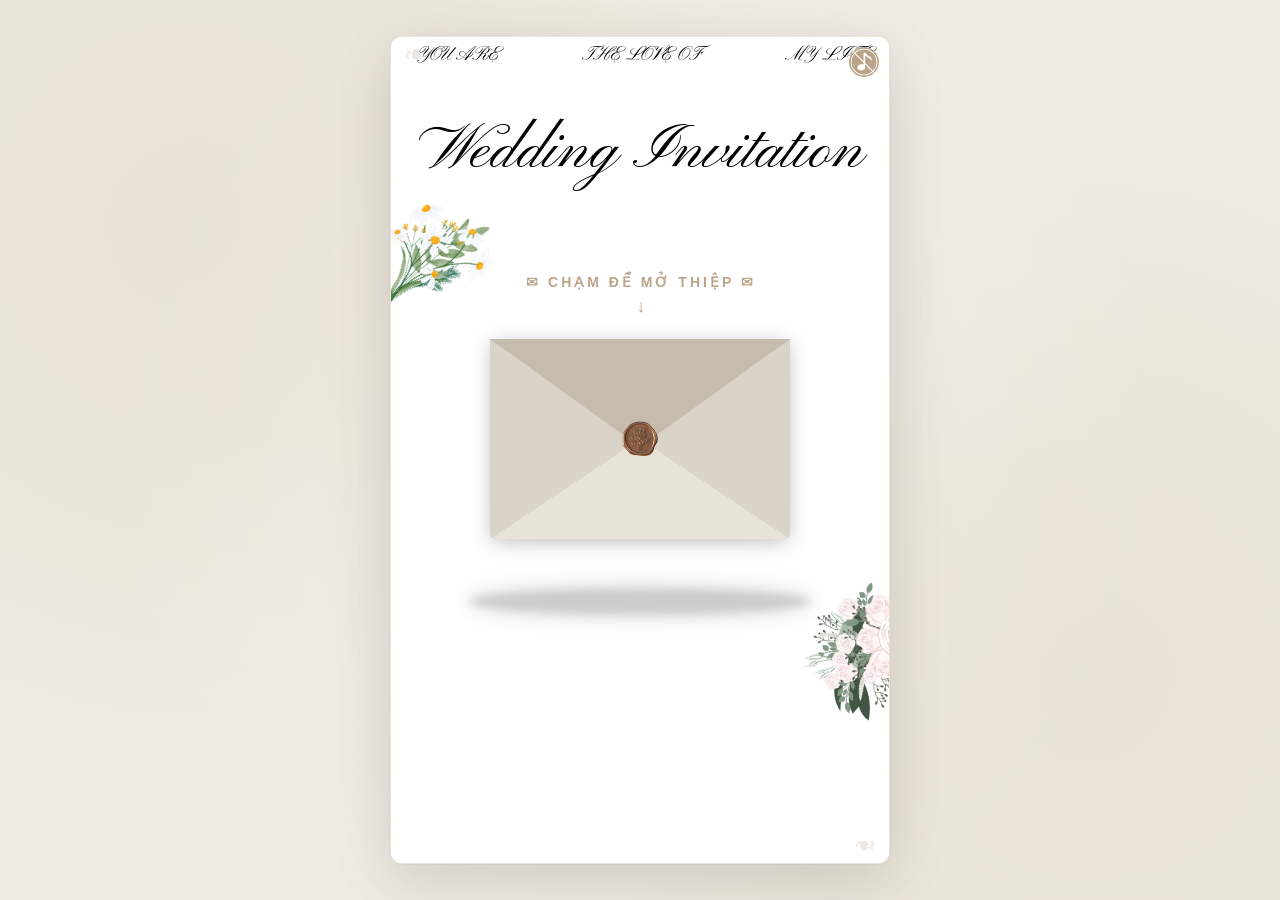
==== commit 74d8e190: "123123123" ====
--- a/index.html
+++ b/index.html
@@ -3499,11 +3499,91 @@
         .text-box-component div[contenteditable="false"] {
             overflow: visible !important;
         }
+
+        /* --- Global Loader Styles --- */
+        #global-loader {
+            position: fixed;
+            top: 0;
+            left: 0;
+            width: 100vw;
+            height: 100vh;
+            background-color: #fcfbfc;
+            z-index: 999999;
+            display: flex;
+            align-items: center;
+            justify-content: center;
+            flex-direction: column;
+            transition: opacity 0.5s ease, visibility 0.5s;
+        }
+        .pulsing-heart {
+            width: 50px;
+            height: 50px;
+            background-color: #baa58a;
+            position: relative;
+            transform: rotate(-45deg);
+            animation: heartPulse 1.2s infinite cubic-bezier(0.215, 0.61, 0.355, 1);
+        }
+        .pulsing-heart::before,
+        .pulsing-heart::after {
+            content: "";
+            width: 50px;
+            height: 50px;
+            background-color: #baa58a;
+            border-radius: 50%;
+            position: absolute;
+        }
+        .pulsing-heart::before {
+            top: -25px;
+            left: 0;
+        }
+        .pulsing-heart::after {
+            left: 25px;
+            top: 0;
+        }
+        .loading-text {
+            margin-top: 40px;
+            font-family: 'Quicksand', sans-serif;
+            color: #baa58a;
+            font-size: 14px;
+            letter-spacing: 2px;
+            font-weight: 600;
+            text-transform: uppercase;
+            animation: textFadePulse 1.2s infinite ease-in-out;
+        }
+        @keyframes heartPulse {
+            0% { transform: scale(0.8) rotate(-45deg); opacity: 0.8; }
+            50% { transform: scale(1.1) rotate(-45deg); opacity: 1; }
+            100% { transform: scale(0.8) rotate(-45deg); opacity: 0.8; }
+        }
+        @keyframes textFadePulse {
+            0% { opacity: 0.5; }
+            50% { opacity: 1; }
+            100% { opacity: 0.5; }
+        }
     </style>
     <link rel="stylesheet" href="css/css2_1.css">
 </head>
 
 <body>
+    <!-- Global Loading Overlay -->
+    <div id="global-loader">
+        <div class="pulsing-heart"></div>
+        <div class="loading-text">Chờ chút bạn iuuuuuu...</div>
+    </div>
+    <script>
+        // Hide loader when the page finishes loading all assets (images, fonts, etc.)
+        window.addEventListener('load', function() {
+            setTimeout(function() {
+                var loader = document.getElementById('global-loader');
+                if (loader) {
+                    loader.style.opacity = '0';
+                    loader.style.visibility = 'hidden';
+                    loader.style.pointerEvents = 'none';
+                }
+            }, 300); // Wait just a bit extra to ensure smooth visual transition
+        });
+    </script>
+    
     <link rel="preload" as="image" href="https://assets.cinelove.me/assets/audio-1.png">
     <link rel="preload" as="image" href="https://assets.cinelove.me/assets/plugins/calen_heart_1.png">
     <div id="__next">
@@ -4454,10 +4534,10 @@
                                             <!-- Hidden until envelope is opened -->
                                             <div id="post-envelope-content" style="opacity:0;pointer-events:none;transition:opacity 1.2s ease-in-out;">
                                             <!-- Grey gradient banner + centered text in a single block -->
-                                            <div data-node-id="MottbHWQBx" style="position:absolute;top:645px;left:0;width:500px;height:45px;z-index:1;cursor:default;" class="jsx-1828971989 text-box-component ">
+                                            <div data-node-id="MottbHWQBx" style="position:absolute;top:695px;left:0;width:500px;height:45px;z-index:1;cursor:default;" class="jsx-1828971989 text-box-component ">
                                                 <div data-transition-key="MottbHWQBx-slide-up-1.3-0-ease-out-false" data-node-id="MottbHWQBx" style="transition:all 1.3s ease-out 0s;transform:translateY(50px);opacity:0;width:100%;height:100%;">
                                                     <div style="position:relative;width:100%;height:100%;background:linear-gradient(90deg, transparent 0%, rgba(140,140,140,0.3) 15%, rgba(140,140,140,0.45) 50%, rgba(140,140,140,0.3) 85%, transparent 100%);display:flex;align-items:center;justify-content:center;">
-                                                        <div disabled="" style="height:auto;width:100%;text-align:center;color:#ffffff;font-size:23px;font-weight:500;font-family:'Dancing Script';letter-spacing:1px;font-style:italic;line-height:normal;text-shadow:0 1px 2px rgba(0,0,0,0.2);pointer-events:none;" contenteditable="false">TRÂN TRỌNG KÍNH MỜI</div>
+                                                        <div disabled="" style="height:auto;width:100%;text-align:center;color:#ffffff;font-size:23px;font-weight:800;font-family:'Dancing Script';letter-spacing:1px;font-style:italic;line-height:normal;text-shadow:0 1px 2px rgba(0,0,0,0.2);pointer-events:none;" contenteditable="false">TRÂN TRỌNG KÍNH MỜI</div>
                                                     </div>
                                                 </div>
                                             </div>
@@ -4493,7 +4573,7 @@
                                                     </div>
                                                 </div>
                                             </div>
-                                            <div data-node-id="W0gKt_GlzP" style="position:absolute;top:705px;left:9.1px;width:480px;height:auto;z-index:0;cursor:default;transform:rotate(0deg)" class="jsx-1828971989 text-box-component ">
+                                            <div data-node-id="W0gKt_GlzP" style="position:absolute;top:755px;left:9.1px;width:480px;height:auto;z-index:0;cursor:default;transform:rotate(0deg)" class="jsx-1828971989 text-box-component ">
                                                 <div data-transition-key="W0gKt_GlzP-slide-up-1.3-0-ease-out-false" data-node-id="W0gKt_GlzP" style="transition:all 1.3s ease-out 0s;transform:translateY(50px);opacity:0;width:100%;height:100%">
                                                     <div style="position:relative;width:100%;height:100%;padding:0px 0px 0px 0px;border-radius:0px 
             0px 
@@ -4504,7 +4584,7 @@
                                                     </div>
                                                 </div>
                                             </div>
-                                            <div data-node-id="THl0xT6-Qp" style="position:absolute;top:780.144px;left:0px;width:100%;height:auto;z-index:0;cursor:default;transform:rotate(0deg)" class="jsx-1828971989 text-box-component ">
+                                            <div data-node-id="THl0xT6-Qp" style="position:absolute;top:830.144px;left:0px;width:100%;height:auto;z-index:0;cursor:default;transform:rotate(0deg)" class="jsx-1828971989 text-box-component ">
                                                 <div data-transition-key="THl0xT6-Qp-slide-up-1.3-0-ease-out-false" data-node-id="THl0xT6-Qp" style="transition:all 1.3s ease-out 0s;transform:translateY(50px);opacity:0;width:100%;height:100%">
                                                     <div style="position:relative;width:100%;height:100%;padding:0px 0px 0px 0px;border-radius:0px 
             0px 
@@ -4514,7 +4594,7 @@
                                                     </div>
                                                 </div>
                                             </div>
-                                            <div data-node-id="fohGLycAR0" style="position:absolute;top:851.711px;left:10px;width:480px;height:auto;z-index:0;cursor:default;transform:rotate(0deg)" class="jsx-1828971989 text-box-component ">
+                                            <div data-node-id="fohGLycAR0" style="position:absolute;top:901.711px;left:10px;width:480px;height:auto;z-index:0;cursor:default;transform:rotate(0deg)" class="jsx-1828971989 text-box-component ">
                                                 <div data-transition-key="fohGLycAR0-slide-up-1.3-0-ease-out-false" data-node-id="fohGLycAR0" style="transition:all 1.3s ease-out 0s;transform:translateY(50px);opacity:0;width:100%;height:100%">
                                                     <div style="position:relative;width:100%;height:100%;padding:0px 0px 0px 0px;border-radius:0px 
             0px 
@@ -4524,7 +4604,7 @@
                                                     </div>
                                                 </div>
                                             </div>
-                                            <div data-node-id="_ZIuLky9w2" style="position:absolute;top:931.195px;left:8px;width:480px;height:auto;z-index:0;cursor:default;transform:rotate(0deg)" class="jsx-1828971989 text-box-component ">
+                                            <div data-node-id="_ZIuLky9w2" style="position:absolute;top:981.195px;left:8px;width:480px;height:auto;z-index:0;cursor:default;transform:rotate(0deg)" class="jsx-1828971989 text-box-component ">
                                                 <div data-transition-key="_ZIuLky9w2-slide-up-1.3-0-ease-out-false" data-node-id="_ZIuLky9w2" style="transition:all 1.3s ease-out 0s;transform:translateY(50px);opacity:0;width:100%;height:100%">
                                                     <div style="position:relative;width:100%;height:100%;padding:0px 0px 0px 0px;border-radius:0px 
             0px 
@@ -4534,7 +4614,7 @@
                                                     </div>
                                                 </div>
                                             </div>
-                                            <div data-node-id="T4qkBV4KAh" style="position:absolute;top:975.962px;left:11px;width:480px;height:auto;z-index:0;cursor:default;transform:rotate(0deg)" class="jsx-1828971989 text-box-component ">
+                                            <div data-node-id="T4qkBV4KAh" style="position:absolute;top:1025.962px;left:11px;width:480px;height:auto;z-index:0;cursor:default;transform:rotate(0deg)" class="jsx-1828971989 text-box-component ">
                                                 <div data-transition-key="T4qkBV4KAh-slide-up-1.3-0-ease-out-false" data-node-id="T4qkBV4KAh" style="transition:all 1.3s ease-out 0s;transform:translateY(50px);opacity:0;width:100%;height:100%">
                                                     <div style="position:relative;width:100%;height:100%;padding:0px 0px 0px 0px;border-radius:0px 
             0px 
@@ -4544,7 +4624,7 @@
                                                     </div>
                                                 </div>
                                             </div>
-                                            <div data-node-id="cJzuUYg2KP" style="position:absolute;top:1033.1px;left:10px;width:480px;height:auto;z-index:0;cursor:default;transform:rotate(0deg)" class="jsx-1828971989 text-box-component ">
+                                            <div data-node-id="cJzuUYg2KP" style="position:absolute;top:1083.1px;left:10px;width:480px;height:auto;z-index:0;cursor:default;transform:rotate(0deg)" class="jsx-1828971989 text-box-component ">
                                                 <div data-transition-key="cJzuUYg2KP-slide-up-1.3-0-ease-out-false" data-node-id="cJzuUYg2KP" style="transition:all 1.3s ease-out 0s;transform:translateY(50px);opacity:0;width:100%;height:100%">
                                                     <div style="position:relative;width:100%;height:100%;padding:0px 0px 0px 0px;border-radius:0px 
             0px 
@@ -4555,7 +4635,7 @@
                                                 </div>
                                             </div>
                                             <a href="https://maps.app.goo.gl/gSyBSF2BWK3uJsyq7" target="_blank" rel="noopener noreferrer" style="text-decoration:none">
-                                            <div data-node-id="RYMiya0E69" style="position:absolute;top:1075.64px;left:141.8px;width:217.4px;height:auto;z-index:0;cursor:pointer;transform:rotate(0deg)" class="jsx-1828971989 text-box-component ">
+                                            <div data-node-id="RYMiya0E69" style="position:absolute;top:1125.64px;left:141.8px;width:217.4px;height:auto;z-index:0;cursor:pointer;transform:rotate(0deg)" class="jsx-1828971989 text-box-component ">
                                                 <div data-transition-key="RYMiya0E69-slide-up-1.3-0-ease-out-false" data-node-id="RYMiya0E69" style="transition:all 1.3s ease-out 0s;transform:translateY(50px);opacity:0;width:100%;height:100%">
                                                     <div style="position:relative;width:100%;height:100%;padding:0px 0px 0px 0px;border-radius:23px 
             23px 
@@ -4567,7 +4647,7 @@
                                             </div>
                                             </a>
                                             </div><!-- end post-envelope-content -->
-                                            <div data-node-id="pr7g5xbMas" style="position:absolute;top:875.666px;left:156.7px;width:188.7px;height:50.6032px;z-index:0;cursor:default;transform:rotate(0deg) scale(1, 1)" class="jsx-3557960200">
+                                            <div data-node-id="pr7g5xbMas" style="position:absolute;top:925.666px;left:156.7px;width:188.7px;height:50.6032px;z-index:0;cursor:default;transform:rotate(0deg) scale(1, 1)" class="jsx-3557960200">
                                                 <div data-transition-key="pr7g5xbMas-slide-up-1.3-0.2-ease-out-false" data-node-id="pr7g5xbMas" style="transition:all 1.3s ease-out 0.2s;transform:translateY(50px);opacity:0;width:100%;height:100%">
                                                     <div style="position:relative;width:100%;height:100%;display:flex;align-items:center;justify-content:center;box-sizing:border-box;background-color:transparent;text-shadow:0px 0px 2px rgba(0,0,0,0);opacity:1" class="jsx-3557960200">
                                                         <div class="jsx-3557960200 material-component">
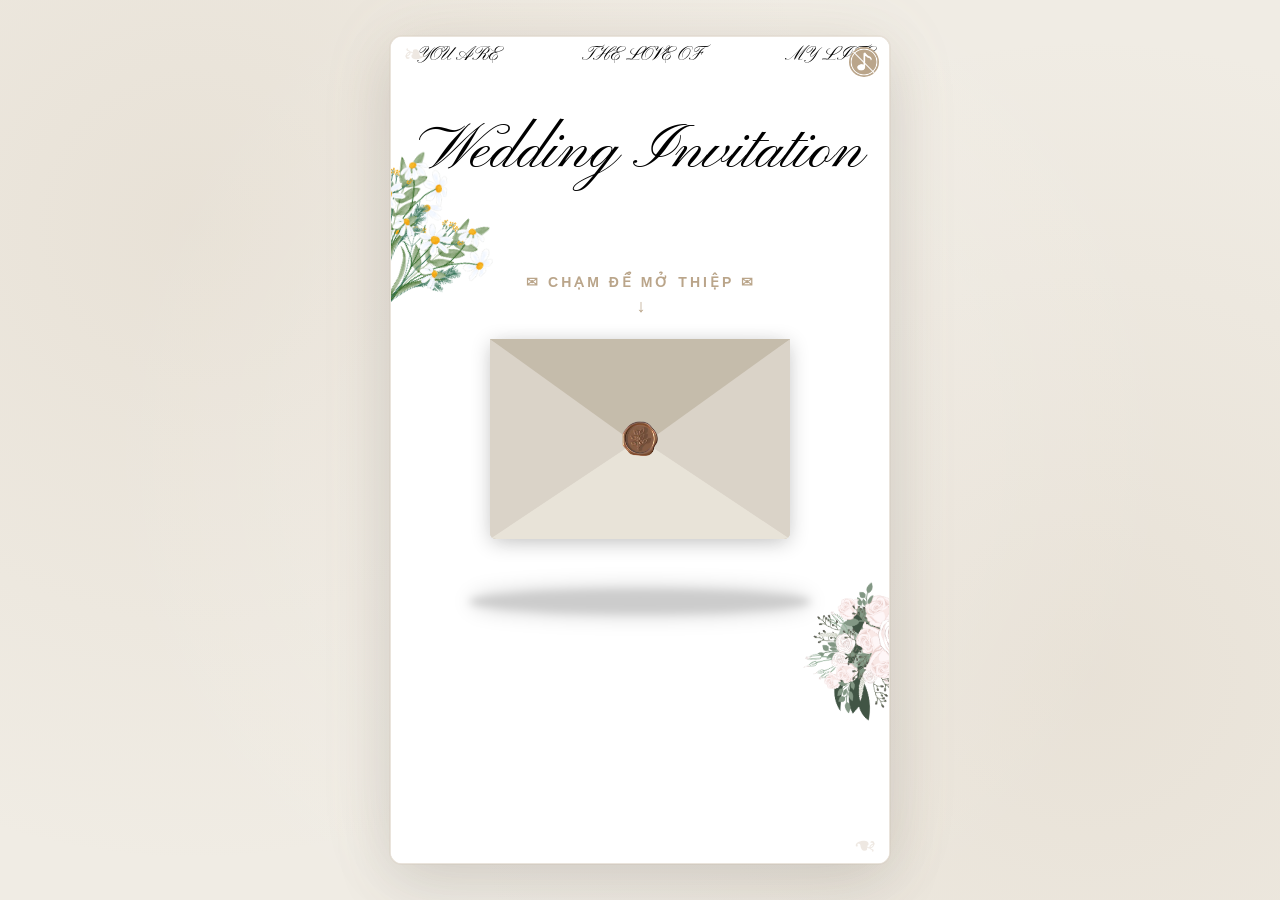
==== commit 57a085ba: "Implement advanced image preloader" ====
--- a/index.html
+++ b/index.html
@@ -3571,16 +3571,63 @@
         <div class="loading-text">Chờ chút bạn iuuuuuu...</div>
     </div>
     <script>
-        // Hide loader when the page finishes loading all assets (images, fonts, etc.)
-        window.addEventListener('load', function() {
-            setTimeout(function() {
-                var loader = document.getElementById('global-loader');
-                if (loader) {
+        // Advanced Asset Preloader: extracts all images and waits for them to physically load
+        document.addEventListener('DOMContentLoaded', function() {
+            var loader = document.getElementById('global-loader');
+            if (!loader) return;
+            
+            var imageUrls = new Set();
+            
+            // Extract from <img>, style="background-image: url(...)" and <link as="image">
+            document.querySelectorAll('img, [style*="url("], link[as="image"]').forEach(function(el) {
+                var tag = el.tagName.toLowerCase();
+                if (tag === 'img' && el.src && !el.src.startsWith('data:')) {
+                    imageUrls.add(el.src);
+                } else if (tag === 'link' && el.href) {
+                    imageUrls.add(el.href);
+                } else if (el.hasAttribute('style')) {
+                    var styleStr = el.getAttribute('style');
+                    var matches = styleStr.match(/url\(['"]?(.*?)['"]?\)/g);
+                    if (matches) {
+                        matches.forEach(function(m) {
+                            var extract = m.match(/url\(['"]?(.*?)['"]?\)/);
+                            if (extract && extract[1] && !extract[1].startsWith('data:')) {
+                                imageUrls.add(extract[1]);
+                            }
+                        });
+                    }
+                }
+            });
+
+            function hideLoader() {
+                setTimeout(function() {
                     loader.style.opacity = '0';
                     loader.style.visibility = 'hidden';
                     loader.style.pointerEvents = 'none';
-                }
-            }, 300); // Wait just a bit extra to ensure smooth visual transition
+                }, 300);
+            }
+
+            var totalImages = imageUrls.size;
+            var loadedImages = 0;
+            // Maximum 9 seconds waiting time to prevent infinite loading screen
+            var fallbackTimeout = setTimeout(hideLoader, 9000);
+
+            if (totalImages === 0) {
+                clearTimeout(fallbackTimeout);
+                hideLoader();
+            } else {
+                imageUrls.forEach(function(url) {
+                    var img = new Image();
+                    img.onload = img.onerror = function() {
+                        loadedImages++;
+                        if (loadedImages === totalImages) {
+                            clearTimeout(fallbackTimeout);
+                            hideLoader();
+                        }
+                    };
+                    img.src = url;
+                });
+            }
         });
     </script>
     
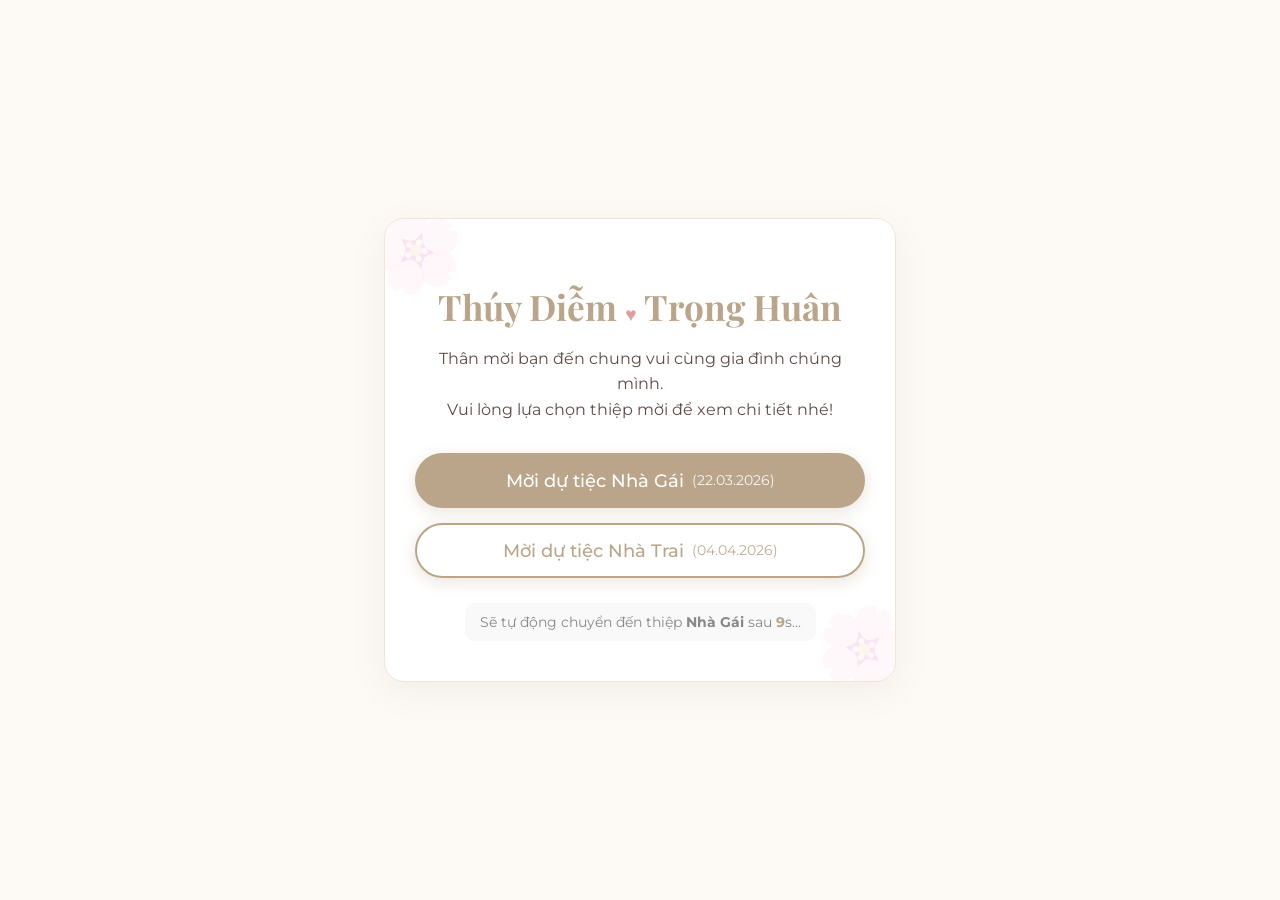
==== commit 1cd89ff0: "Thêm thông tin nhà trai" ====
--- a/index.html
+++ b/index.html
@@ -1,5211 +1,185 @@
 <!DOCTYPE html>
 <html lang="vi">
-
 <head>
-    <meta charset="utf-8" data-next-head="">
-    <meta name="viewport" content="width=device-width, initial-scale=1, maximum-scale=1, user-scalable=no" data-next-head="">
-    <script async="" src="js_1"></script>
-    <meta property="og:locale" content="vi_VN" data-next-head="">
-    <meta name="keywords" content="thiệp cưới online miễn phí, website cưới online, thiệp cưới điện tử, thiệp mời cưới, mẫu thiệp cưới đẹp, tạo thiệp cưới" data-next-head="">
-    <meta name="author" content="Gia đình 2 bên" data-next-head="">
-    <meta name="robots" content="index, follow, max-snippet:-1, max-image-preview:large, max-video-preview:-1" data-next-head="">
-    <link rel="icon" href="favicon.ico" data-next-head="">
-    <title>Thiệp Cưới Thúy Diễm & Trọng Huân</title>
-    <meta name="robots" content="index,follow" data-next-head="">
-    <meta name="description" content="Thiệp Cưới Thúy Diễm & Trọng Huân" data-next-head="" />
-    <meta property="og:title" content="Thiệp Cưới Thúy Diễm & Trọng Huân" data-next-head="" />
-    <meta property="og:description" content="Thiệp Cưới Thúy Diễm & Trọng Huân" data-next-head="" />
-    <meta property="og:url" content="https://thiepcuoi-thuydiem-tronghuan.vercel.app" data-next-head="">
-    <meta property="og:type" content="website" data-next-head="">
-    <meta property="og:image" content="https://bikhado.github.io/thuydiem-tronghuan/images/b192c518-cb49-4ca6-9b2a-84859b513df6.jpg" data-next-head="">
-    <meta property="og:image:alt" content="Thiệp Cưới Thúy Diễm & Trọng Huân" data-next-head="">
-    <meta property="og:image:width" content="1200" data-next-head="">
-    <meta property="og:image:height" content="630" data-next-head="">
-    <meta property="og:site_name" content="Thiệp Cưới Thúy Diễm & Trọng Huân" data-next-head="" />
-    <link rel="apple-touch-icon" sizes="180x180" href="images/apple-touch-icon.png">
-    <link rel="icon" type="image/png" sizes="32x32" href="images/favicon-32x32.png">
-    <link rel="icon" type="image/png" sizes="16x16" href="images/favicon-16x16.png">
-    <link rel="manifest" href="/site.webmanifest">
-    <meta name="msapplication-TileColor" content="#da532c">
-    <meta name="theme-color" content="#ffffff">
-    <link rel="preload" href="/_next/static/css/dc18c4013d254269.css?dpl=dpl_7AUQZeXtP7QV4goNzQcRR9J232AC" as="style">
-    <link rel="preload" href="/_next/static/css/3a12fbab90cd8589.css?dpl=dpl_7AUQZeXtP7QV4goNzQcRR9J232AC" as="style">
-    <script>
-        window.dataLayer = window.dataLayer || [];
-
-        function gtag() {
-            dataLayer.push(arguments);
-        }
-        gtag('js', new Date());
-        gtag('config', 'G-24WP7GNL8X');
-    </script>
-    <link rel="stylesheet" href="css/dc18c4013d254269.css" data-n-g="">
-    <link rel="stylesheet" href="css/3a12fbab90cd8589.css" data-n-p="">
-    <style id="__jsx-3063550115">
-        #audio-control-wrapper.jsx-3063550115 {
-            position: absolute;
-            right: 10px;
-            top: 10px;
-            z-index: 1000;
-            width: 30px;
-            height: 30px;
-            display: -webkit-box;
-            display: -webkit-flex;
-            display: -ms-flexbox;
+    <meta charset="UTF-8">
+    <meta name="viewport" content="width=device-width, initial-scale=1.0">
+    <title>Lời Mời Đám Cưới - Thúy Diễm & Trọng Huân</title>
+    <link href="https://fonts.googleapis.com/css2?family=Playfair+Display:ital,wght@0,400;0,700;1,400&family=Montserrat:wght@300;400;500;600&display=swap" rel="stylesheet">
+    <style>
+        body {
+            margin: 0;
+            padding: 0;
+            font-family: 'Montserrat', sans-serif;
+            background-color: #fdfaf6;
+            color: #5d4b46;
             display: flex;
-            -webkit-align-items: center;
-            -webkit-box-align: center;
-            -ms-flex-align: center;
             align-items: center;
+            justify-content: center;
+            min-height: 100vh;
+            text-align: center;
         }
 
-        .audio-toggle.jsx-3063550115 {
-            width: 100%;
-            height: 100%;
-            display: -webkit-box;
-            display: -webkit-flex;
-            display: -ms-flexbox;
-            display: flex;
-            -webkit-align-items: center;
-            -webkit-box-align: center;
-            -ms-flex-align: center;
-            align-items: center;
-            -webkit-box-pack: center;
-            -webkit-justify-content: center;
-            -ms-flex-pack: center;
-            justify-content: center;
-            background: rgba(165, 165, 165, 0.2);
-            border-radius: 50%;
+        .container {
+            background-color: #ffffff;
+            padding: 40px 30px;
+            border-radius: 20px;
+            box-shadow: 0 10px 40px rgba(0, 0, 0, 0.05);
+            max-width: 90%;
+            width: 450px;
+            border: 1px solid #f0e6d6;
+            position: relative;
             overflow: hidden;
         }
 
-        .audio-toggle.mrotate.jsx-3063550115 {
-            -webkit-animation: mrotate-jsx-3063550115 5s linear infinite;
-            animation: mrotate-jsx-3063550115 5s linear infinite;
+        .container::before {
+            content: '🌸';
+            position: absolute;
+            top: -20px;
+            left: -20px;
+            font-size: 80px;
+            opacity: 0.1;
+            transform: rotate(-15deg);
         }
 
-        .music-icon.jsx-3063550115 {
-            display: block;
-            width: 100%;
-            height: 100%;
-            background: #baa58a;
+        .container::after {
+            content: '🌸';
+            position: absolute;
+            bottom: -20px;
+            right: -20px;
+            font-size: 80px;
+            opacity: 0.1;
+            transform: rotate(165deg);
         }
 
-        .icon-cancel.jsx-3063550115 {
-            position: absolute;
-            width: 100%;
-            height: 100%;
-            border-radius: 50%;
-            overflow: hidden;
-            padding-top: 15px;
+        h1 {
+            font-family: 'Playfair Display', serif;
+            font-size: 2.2rem;
+            color: #baa58a;
+            margin-bottom: 10px;
         }
 
-        .icon-line.jsx-3063550115 {
-            -webkit-transform: rotate(45deg);
-            -ms-transform: rotate(45deg);
-            transform: rotate(45deg);
-            width: 100%;
-            height: 1px;
-            background: #fff;
+        p {
+            font-size: 1rem;
+            line-height: 1.6;
+            margin-bottom: 30px;
         }
 
-        @-webkit-keyframes mrotate-jsx-3063550115 {
-            to {
-                -webkit-transform: rotate(1turn);
-                -ms-transform: rotate(1turn);
-                transform: rotate(1turn);
-            }
+        .btn-group {
+            display: flex;
+            flex-direction: column;
+            gap: 15px;
+            margin-bottom: 25px;
         }
 
-        @keyframes mrotate-jsx-3063550115 {
-            to {
-                -webkit-transform: rotate(1turn);
-                -ms-transform: rotate(1turn);
-                transform: rotate(1turn);
-            }
-        }
-    </style>
-    <style id="__jsx-1828971989">
-        .text-box-component.jsx-1828971989 {
-            height: auto !important;
-            position: relative;
-        }
-
-        .text-box-editing.jsx-1828971989::after {
-            content: " ";
-            box-sizing: content-box;
-            border: 1px solid var(--color-primary);
-            position: absolute;
-            pointer-events: none;
-            display: block;
-            inset: -0px;
-            z-index: 1;
-        }
-
-        .text-box-component.component-hovered.jsx-1828971989::after {
-            content: " ";
-            box-sizing: content-box;
-            border: 1px dashed var(--color-primary);
-            position: absolute;
-            pointer-events: none;
-            inset: -0px;
-            display: block;
-        }
-    </style>
-    <style id="__jsx-3557960200">
-        .material-component.jsx-3557960200 {
-            width: 100%;
-            height: 100%;
+        .btn {
             display: flex;
             align-items: center;
             justify-content: center;
-        }
-        .material-component.jsx-3557960200:empty::after {
-            content: "♥";
-            font-size: 32px;
-            color: #c49a9a; 
-            animation: pulse-heart 2s infinite ease-in-out;
-            text-shadow: 0px 2px 5px rgba(0,0,0,0.1);
-        }
-        @keyframes pulse-heart {
-            0% { transform: scale(1); opacity: 0.8; }
-            50% { transform: scale(1.2); opacity: 1; text-shadow: 0px 4px 10px rgba(0,0,0,0.15); }
-            100% { transform: scale(1); opacity: 0.8; }
+            background-color: #baa58a;
+            color: #fff;
+            text-decoration: none;
+            padding: 15px 20px;
+            border-radius: 50px;
+            font-size: 1.1rem;
+            font-weight: 500;
+            transition: all 0.3s ease;
+            box-shadow: 0 4px 15px rgba(186, 165, 138, 0.3);
+            border: 2px solid #baa58a;
         }
 
-        .material-component.jsx-3557960200 img.jsx-3557960200 {
-            width: 100%;
-            height: 100%;
-            -webkit-mask-size: 100% 100%;
-            mask-size: 100% 100%;
-            -webkit-mask-repeat: no-repeat;
-            mask-repeat: no-repeat;
+        .btn:hover {
+            background-color: #fff;
+            color: #baa58a;
+            transform: translateY(-2px);
         }
 
-        .material-component.jsx-3557960200 .photo-bg-wrap.jsx-3557960200 {
-            width: 100%;
-            height: 100%;
-            background-size: contain;
-            background-position: 50% 50%;
-            background-repeat: no-repeat;
-            background-clip: border-box;
-        }
-    </style>
-    <style id="__jsx-1944329802">
-        .photo-component.jsx-1944329802 {
-            width: 100%;
-            height: 100%;
+        .btn span.date {
+            font-size: 0.85rem;
+            opacity: 0.9;
+            margin-left: 8px;
+            font-weight: 400;
         }
 
-        .photo-component.jsx-1944329802 img.jsx-1944329802 {
-            width: 100%;
-            height: 100%;
-            -webkit-mask-size: 100% 100%;
-            mask-size: 100% 100%;
-            -webkit-mask-repeat: no-repeat;
-            mask-repeat: no-repeat;
+        .btn.btn-outline {
+            background-color: transparent;
+            color: #baa58a;
         }
 
-        .photo-component.jsx-1944329802 .photo-bg-wrap.jsx-1944329802 {
-            width: 100%;
-            height: 100%;
-            background-size: cover;
-            background-position: 50% 50%;
-            background-repeat: no-repeat;
-            background-clip: border-box;
-        }
-    </style>
-    <style id="__jsx-3272123691">
-        .countdown.jsx-3272123691 {
-            width: 100%;
-            margin: 0 auto;
-            -webkit-box-pack: justify;
-            -webkit-justify-content: space-between;
-            -ms-flex-pack: justify;
-            justify-content: space-between;
-            background-color: transparent !important;
-            gap: var(--spacing);
+        .btn.btn-outline:hover {
+            background-color: #baa58a;
+            color: #fff;
         }
 
-        .countdown.jsx-3272123691>div.jsx-3272123691,
-        .countdown.jsx-3272123691 {
-            height: 100%;
-            display: -webkit-box;
-            display: -webkit-flex;
-            display: -ms-flexbox;
-            display: flex;
-        }
-
-        .countdown.jsx-3272123691>div.jsx-3272123691 {
-            width: 25%;
-            border-radius: 4px;
-            -webkit-flex-direction: column;
-            -ms-flex-direction: column;
-            flex-direction: column;
-        }
-
-        .countdown.jsx-3272123691>div.jsx-3272123691 {
-            -webkit-box-pack: center;
-            -webkit-justify-content: center;
-            -ms-flex-pack: center;
-            justify-content: center;
-            -webkit-align-items: center;
-            -webkit-box-align: center;
-            -ms-flex-align: center;
-            align-items: center;
-        }
-
-        .countdown.vertical.jsx-3272123691 {
-            -webkit-flex-direction: column;
-            -ms-flex-direction: column;
-            flex-direction: column;
-        }
-
-        .countdown.vertical.jsx-3272123691>div.jsx-3272123691 {
-            width: 100% !important;
-            -webkit-flex-direction: row !important;
-            -ms-flex-direction: row !important;
-            flex-direction: row !important;
-            gap: 5px !important;
-        }
-    </style>
-    <style id="__jsx-3664286752">
-        .qr-box-component.jsx-3664286752 {
-            width: 100%;
-            height: 100%;
-        }
-
-        .qr-box-component.jsx-3664286752 img.jsx-3664286752 {
-            width: 100%;
-            height: 100%;
-            -webkit-mask-size: 100% 100%;
-            mask-size: 100% 100%;
-            -webkit-mask-repeat: no-repeat;
-            mask-repeat: no-repeat;
-        }
-
-        .qr-box-component.jsx-3664286752 .photo-bg-wrap.jsx-3664286752 {
-            width: 100%;
-            height: 100%;
-            background-size: contain;
-            background-position: 50% 50%;
-            background-repeat: no-repeat;
-            background-clip: border-box;
-        }
-    </style>
-    <style id="__jsx-3496102819">
-        .envelope-shadow.jsx-3496102819 {
-            position: absolute;
-            width: 300px;
-            height: 200px;
-            margin-left: auto;
-            margin-right: auto;
-            top: 0;
-            pointer-events: none;
-            z-index: 0;
-        }
-
-        .envelope-shadow.jsx-3496102819::after {
-            content: "";
-            position: absolute;
-            width: 341.99999999999994px;
-            height: 25px;
-            border-radius: 50%;
-            background: rgba(0, 0, 0, 0.2);
-            top: 250px;
-            left: 50%;
-            -webkit-transform: translateX(-50%);
-            -ms-transform: translateX(-50%);
-            transform: translateX(-50%);
-            -webkit-animation: shadowScale-jsx-3496102819 3s ease-in-out infinite;
-            animation: shadowScale-jsx-3496102819 3s ease-in-out infinite;
-            -webkit-filter: blur(4px);
-            filter: blur(4px);
-            box-shadow: 0 0 20px rgba(0, 0, 0, 0.2);
-        }
-
-        .envelope-container.jsx-3496102819 {
-            position: absolute;
-            width: 300px;
-            height: 200px;
-            border-bottom-left-radius: 6px;
-            border-bottom-right-radius: 6px;
-            margin-left: auto;
-            margin-right: auto;
-            top: 0;
-            background-color: #c5bcab;
-            box-shadow: 0 4px 20px rgba(0, 0, 0, 0.2);
-            -webkit-transition: -webkit-transform 0.3s cubic-bezier(0.25, 0.46, 0.45, 0.94);
-            -webkit-transition: transform 0.3s cubic-bezier(0.25, 0.46, 0.45, 0.94);
-            transition: transform 0.3s cubic-bezier(0.25, 0.46, 0.45, 0.94);
-            cursor: pointer;
-            -webkit-animation: float-jsx-3496102819 3s ease-in-out infinite;
-            animation: float-jsx-3496102819 3s ease-in-out infinite;
-            z-index: 1;
-        }
-
-        .front.jsx-3496102819 {
-            position: absolute;
-            width: 0;
-            height: 0;
-            z-index: 3;
-        }
-
-        .flap.jsx-3496102819 {
-            border-left: 150px solid transparent;
-            border-right: 150px solid transparent;
-            border-bottom: 92px solid transparent;
-            border-top: 108px solid #c5bcab;
-            -webkit-transform-origin: top;
-            -ms-transform-origin: top;
-            transform-origin: top;
-        }
-
-        .open.jsx-3496102819 .flap.jsx-3496102819 {
-            -webkit-transform: rotateX(180deg);
-            -ms-transform: rotateX(180deg);
-            transform: rotateX(180deg);
-            -webkit-transition: -webkit-transform 1.2s cubic-bezier(0.25, 0.46, 0.45, 0.94), z-index 1.2s;
-            -webkit-transition: transform 1.2s cubic-bezier(0.25, 0.46, 0.45, 0.94), z-index 1.2s;
-            transition: transform 1.2s cubic-bezier(0.25, 0.46, 0.45, 0.94), z-index 1.2s;
-            z-index: 1;
-        }
-
-        .close.jsx-3496102819 .flap.jsx-3496102819 {
-            -webkit-transform: rotateX(0deg);
-            -ms-transform: rotateX(0deg);
-            transform: rotateX(0deg);
-            -webkit-transition: -webkit-transform 0.8s 0.8s cubic-bezier(0.25, 0.46, 0.45, 0.94), z-index 0.8s;
-            -webkit-transition: transform 0.8s 0.8s cubic-bezier(0.25, 0.46, 0.45, 0.94), z-index 0.8s;
-            transition: transform 0.8s 0.8s cubic-bezier(0.25, 0.46, 0.45, 0.94), z-index 0.8s;
-            z-index: 5;
-        }
-
-        .pocket.jsx-3496102819 {
-            border-left: 150px solid #DAD3C8;
-            border-right: 150px solid #DAD3C8;
-            border-bottom: 100px solid #E8E3D8;
-            border-top: 100px solid transparent;
-            border-bottom-left-radius: 6px;
-            border-bottom-right-radius: 6px;
-        }
-
-        .wax-seal.jsx-3496102819 {
-            position: absolute;
-            top: 80px;
-            left: 50%;
-            -webkit-transform: translateX(-50%);
-            -ms-transform: translateX(-50%);
-            transform: translateX(-50%);
-            width: 39px;
-            height: 39px;
-            background-size: contain;
-            background-repeat: no-repeat;
-            background-position: center;
-            z-index: 10;
-        }
-
-        .letter.jsx-3496102819 {
-            position: relative;
-            background-color: #fff;
-            width: 90%;
-            margin-left: auto;
-            margin-right: auto;
-            height: 90%;
-            top: 5%;
-            border-radius: 6px;
-            box-shadow: 0 2px 26px rgba(0, 0, 0, 0.12);
-            -webkit-transition: box-shadow 0.3s ease;
-            transition: box-shadow 0.3s ease;
-            overflow: hidden;
-        }
-
-        .letter.jsx-3496102819::after {
-            content: "";
-            position: absolute;
-            top: 0;
-            bottom: 0;
-            left: 0;
-            right: 0;
-            background-image: linear-gradient(180deg, rgba(255, 255, 255, 0) 25%, rgba(255, 227, 239, 0.2) 75%, rgba(215, 227, 239, 0.3) 100%);
-            pointer-events: none;
-        }
-
-        .open.jsx-3496102819 .letter.jsx-3496102819 {
-            box-shadow: 0 4px 30px rgba(0, 0, 0, 0.2);
-            -webkit-transform: translateY(-95px);
-            -ms-transform: translateY(-95px);
-            transform: translateY(-95px);
-            -webkit-transition: -webkit-transform 1s 0.5s cubic-bezier(0.25, 0.46, 0.45, 0.94), z-index 0.5s;
-            -webkit-transition: transform 1s 0.5s cubic-bezier(0.25, 0.46, 0.45, 0.94), z-index 0.5s;
-            transition: transform 1s 0.5s cubic-bezier(0.25, 0.46, 0.45, 0.94), z-index 0.5s;
-            z-index: 2;
-        }
-
-        .close.jsx-3496102819 .letter.jsx-3496102819 {
-            -webkit-transform: translateY(0px);
-            -ms-transform: translateY(0px);
-            transform: translateY(0px);
-            -webkit-transition: -webkit-transform 0.6s 0.2s cubic-bezier(0.25, 0.46, 0.45, 0.94), z-index 0.2s;
-            -webkit-transition: transform 0.6s 0.2s cubic-bezier(0.25, 0.46, 0.45, 0.94), z-index 0.2s;
-            transition: transform 0.6s 0.2s cubic-bezier(0.25, 0.46, 0.45, 0.94), z-index 0.2s;
-            z-index: 1;
-        }
-
-        .letter-image.jsx-3496102819 {
-            width: 100%;
-            height: 100%;
-            object-fit: cover;
-            border-radius: 6px;
-        }
-
-        .words.jsx-3496102819 {
-            position: absolute;
-            left: 10%;
-            width: 80%;
-            height: 14%;
-            background-color: #eeeff0;
-        }
-
-        .words.line1.jsx-3496102819 {
-            top: 15%;
-            width: 20%;
-            height: 7%;
-        }
-
-        .words.line2.jsx-3496102819 {
-            top: 30%;
-        }
-
-        .words.line3.jsx-3496102819 {
-            top: 50%;
-        }
-
-        .words.line4.jsx-3496102819 {
-            top: 70%;
-        }
-
-        .hearts.jsx-3496102819 {
-            position: absolute;
-            top: 110.00000000000001px;
-            left: 0;
-            right: 0;
-            z-index: 2;
-        }
-
-        .heart.jsx-3496102819 {
-            position: absolute;
-            bottom: 0;
-            right: 10%;
-        }
-
-        .heart.jsx-3496102819::before,
-        .heart.jsx-3496102819::after {
-            position: absolute;
-            content: "";
-            left: 32.1px;
-            top: 0;
-            width: 32.1px;
-            height: 51.300000000000004px;
-            background-color: #d00000;
-            border-radius: 32.1px 32.1px 0 0;
-            -webkit-transform: rotate(-45deg);
-            -ms-transform: rotate(-45deg);
-            transform: rotate(-45deg);
-            -webkit-transform-origin: 0 100%;
-            -ms-transform-origin: 0 100%;
-            transform-origin: 0 100%;
-        }
-
-        .heart.jsx-3496102819::after {
-            left: 0;
-            -webkit-transform: rotate(45deg);
-            -ms-transform: rotate(45deg);
-            transform: rotate(45deg);
-            -webkit-transform-origin: 100% 100%;
-            -ms-transform-origin: 100% 100%;
-            transform-origin: 100% 100%;
-        }
-
-        .close.jsx-3496102819 .heart.jsx-3496102819 {
-            opacity: 0;
-            -webkit-animation: none;
-            animation: none;
-            -webkit-transform: scale(0);
-            -ms-transform: scale(0);
-            transform: scale(0);
-        }
-
-        .heart.a1.jsx-3496102819 {
-            left: 20%;
-            -webkit-transform: scale(0.6);
-            -ms-transform: scale(0.6);
-            transform: scale(0.6);
-            opacity: 1;
-        }
-
-        .open.jsx-3496102819 .heart.a1.jsx-3496102819 {
-            -webkit-animation: heartFloat-jsx-3496102819 4s cubic-bezier(0.25, 0.46, 0.45, 0.94) 1, sideSway-jsx-3496102819 2s ease-in-out 4 alternate, heartScale-jsx-3496102819 0.5s cubic-bezier(0.68, -0.55, 0.265, 1.55) 1;
-            animation: heartFloat-jsx-3496102819 4s cubic-bezier(0.25, 0.46, 0.45, 0.94) 1, sideSway-jsx-3496102819 2s ease-in-out 4 alternate, heartScale-jsx-3496102819 0.5s cubic-bezier(0.68, -0.55, 0.265, 1.55) 1;
-            -webkit-animation-fill-mode: forwards;
-            animation-fill-mode: forwards;
-            -webkit-animation-delay: 1.2s;
-            animation-delay: 1.2s;
-        }
-
-        .heart.a2.jsx-3496102819 {
-            left: 55%;
-            -webkit-transform: scale(1);
-            -ms-transform: scale(1);
-            transform: scale(1);
-            opacity: 1;
-        }
-
-        .open.jsx-3496102819 .heart.a2.jsx-3496102819 {
-            -webkit-animation: heartFloat-jsx-3496102819 5s cubic-bezier(0.25, 0.46, 0.45, 0.94) 1, sideSway-jsx-3496102819 4s ease-in-out 2 alternate, heartScale-jsx-3496102819 0.5s cubic-bezier(0.68, -0.55, 0.265, 1.55) 1;
-            animation: heartFloat-jsx-3496102819 5s cubic-bezier(0.25, 0.46, 0.45, 0.94) 1, sideSway-jsx-3496102819 4s ease-in-out 2 alternate, heartScale-jsx-3496102819 0.5s cubic-bezier(0.68, -0.55, 0.265, 1.55) 1;
-            -webkit-animation-fill-mode: forwards;
-            animation-fill-mode: forwards;
-            -webkit-animation-delay: 1.4s;
-            animation-delay: 1.4s;
-        }
-
-        .heart.a3.jsx-3496102819 {
-            left: 10%;
-            -webkit-transform: scale(0.8);
-            -ms-transform: scale(0.8);
-            transform: scale(0.8);
-            opacity: 1;
-        }
-
-        .open.jsx-3496102819 .heart.a3.jsx-3496102819 {
-            -webkit-animation: heartFloat-jsx-3496102819 7s cubic-bezier(0.25, 0.46, 0.45, 0.94) 1, sideSway-jsx-3496102819 2s ease-in-out 6 alternate, heartScale-jsx-3496102819 0.5s cubic-bezier(0.68, -0.55, 0.265, 1.55) 1;
-            animation: heartFloat-jsx-3496102819 7s cubic-bezier(0.25, 0.46, 0.45, 0.94) 1, sideSway-jsx-3496102819 2s ease-in-out 6 alternate, heartScale-jsx-3496102819 0.5s cubic-bezier(0.68, -0.55, 0.265, 1.55) 1;
-            -webkit-animation-fill-mode: forwards;
-            animation-fill-mode: forwards;
-            -webkit-animation-delay: 1.6s;
-            animation-delay: 1.6s;
-        }
-
-        @-webkit-keyframes float-jsx-3496102819 {
-
-            0%,
-            100% {
-                -webkit-transform: translateY(0px);
-                -ms-transform: translateY(0px);
-                transform: translateY(0px);
-            }
-
-            50% {
-                -webkit-transform: translateY(-20px);
-                -ms-transform: translateY(-20px);
-                transform: translateY(-20px);
-            }
-        }
-
-        @keyframes float-jsx-3496102819 {
-
-            0%,
-            100% {
-                -webkit-transform: translateY(0px);
-                -ms-transform: translateY(0px);
-                transform: translateY(0px);
-            }
-
-            50% {
-                -webkit-transform: translateY(-20px);
-                -ms-transform: translateY(-20px);
-                transform: translateY(-20px);
-            }
-        }
-
-        @-webkit-keyframes shadowScale-jsx-3496102819 {
-
-            0%,
-            100% {
-                -webkit-transform: translateX(-50%) scaleX(1);
-                -ms-transform: translateX(-50%) scaleX(1);
-                transform: translateX(-50%) scaleX(1);
-            }
-
-            50% {
-                -webkit-transform: translateX(-50%) scaleX(0.85);
-                -ms-transform: translateX(-50%) scaleX(0.85);
-                transform: translateX(-50%) scaleX(0.85);
-            }
-        }
-
-        @keyframes shadowScale-jsx-3496102819 {
-
-            0%,
-            100% {
-                -webkit-transform: translateX(-50%) scaleX(1);
-                -ms-transform: translateX(-50%) scaleX(1);
-                transform: translateX(-50%) scaleX(1);
-            }
-
-            50% {
-                -webkit-transform: translateX(-50%) scaleX(0.85);
-                -ms-transform: translateX(-50%) scaleX(0.85);
-                transform: translateX(-50%) scaleX(0.85);
-            }
-        }
-
-        @-webkit-keyframes heartFloat-jsx-3496102819 {
-            0% {
-                top: 0;
-                opacity: 1;
-            }
-
-            50% {
-                opacity: 0.8;
-            }
-
-            80% {
-                opacity: 0.3;
-            }
-
-            100% {
-                top: -600px;
-                opacity: 0;
-                visibility: hidden;
-            }
-        }
-
-        @keyframes heartFloat-jsx-3496102819 {
-            0% {
-                top: 0;
-                opacity: 1;
-            }
-
-            50% {
-                opacity: 0.8;
-            }
-
-            80% {
-                opacity: 0.3;
-            }
-
-            100% {
-                top: -600px;
-                opacity: 0;
-                visibility: hidden;
-            }
-        }
-
-        @-webkit-keyframes sideSway-jsx-3496102819 {
-            0% {
-                margin-left: 0px;
-            }
-
-            50% {
-                margin-left: 25px;
-            }
-
-            100% {
-                margin-left: 50px;
-            }
-        }
-
-        @keyframes sideSway-jsx-3496102819 {
-            0% {
-                margin-left: 0px;
-            }
-
-            50% {
-                margin-left: 25px;
-            }
-
-            100% {
-                margin-left: 50px;
-            }
-        }
-
-        @-webkit-keyframes heartScale-jsx-3496102819 {
-            0% {
-                -webkit-transform: scale(0);
-                -ms-transform: scale(0);
-                transform: scale(0);
-                opacity: 0;
-            }
-
-            50% {
-                -webkit-transform: scale(1.2);
-                -ms-transform: scale(1.2);
-                transform: scale(1.2);
-                opacity: 0.8;
-            }
-
-            100% {
-                -webkit-transform: scale(var(--heart-scale, 1));
-                -ms-transform: scale(var(--heart-scale, 1));
-                transform: scale(var(--heart-scale, 1));
-                opacity: 1;
-            }
-        }
-
-        @keyframes heartScale-jsx-3496102819 {
-            0% {
-                -webkit-transform: scale(0);
-                -ms-transform: scale(0);
-                transform: scale(0);
-                opacity: 0;
-            }
-
-            50% {
-                -webkit-transform: scale(1.2);
-                -ms-transform: scale(1.2);
-                transform: scale(1.2);
-                opacity: 0.8;
-            }
-
-            100% {
-                -webkit-transform: scale(var(--heart-scale, 1));
-                -ms-transform: scale(var(--heart-scale, 1));
-                transform: scale(var(--heart-scale, 1));
-                opacity: 1;
-            }
-        }
-    </style>
-    <style id="__jsx-992657205">
-        .animated-envelope-component.jsx-992657205 {
-            position: relative;
-        }
-
-        .animated-envelope-component.component-hovered.jsx-992657205::after {
-            content: " ";
-            box-sizing: content-box;
-            border: 1px dashed var(--color-primary);
-            position: absolute;
-            pointer-events: none;
-            inset: 0;
-            display: block;
-        }
-
-        @-webkit-keyframes fadeIn-jsx-992657205 {
-            from {
-                opacity: 0;
-            }
-
-            to {
-                opacity: 1;
-            }
-        }
-
-        @keyframes fadeIn-jsx-992657205 {
-            from {
-                opacity: 0;
-            }
-
-            to {
-                opacity: 1;
-            }
-        }
-
-        @-webkit-keyframes fadeOut-jsx-992657205 {
-            from {
-                opacity: 1;
-            }
-
-            to {
-                opacity: 0;
-            }
-        }
-
-        @keyframes fadeOut-jsx-992657205 {
-            from {
-                opacity: 1;
-            }
-
-            to {
-                opacity: 0;
-            }
-        }
-
-        @-webkit-keyframes backdropPulse-jsx-992657205 {
-
-            0%,
-            100% {
-                opacity: 0.6;
-                -webkit-transform: translate(-50%, -50%) scale(1);
-                -ms-transform: translate(-50%, -50%) scale(1);
-                transform: translate(-50%, -50%) scale(1);
-            }
-
-            50% {
-                opacity: 0.3;
-                -webkit-transform: translate(-50%, -50%) scale(1.05);
-                -ms-transform: translate(-50%, -50%) scale(1.05);
-                transform: translate(-50%, -50%) scale(1.05);
-            }
-        }
-
-        @keyframes backdropPulse-jsx-992657205 {
-
-            0%,
-            100% {
-                opacity: 0.6;
-                -webkit-transform: translate(-50%, -50%) scale(1);
-                -ms-transform: translate(-50%, -50%) scale(1);
-                transform: translate(-50%, -50%) scale(1);
-            }
-
-            50% {
-                opacity: 0.3;
-                -webkit-transform: translate(-50%, -50%) scale(1.05);
-                -ms-transform: translate(-50%, -50%) scale(1.05);
-                transform: translate(-50%, -50%) scale(1.05);
-            }
-        }
-    </style>
-    <style id="__jsx-790743728">
-        .text-box-component.jsx-790743728 {
-            height: auto !important;
-            position: relative;
-        }
-
-        .text-box-component.component-hovered.jsx-790743728::after {
-            content: " ";
-            box-sizing: content-box;
-            border: 1px dashed var(--color-primary);
-            position: absolute;
-            pointer-events: none;
-            inset: -0px;
-            display: block;
-        }
-    </style>
-    <style id="__jsx-1768321534">
-        .rsvp-form-container:hover {
-            z-index: 9999999 !important;
-        }
-    </style>
-    <style id="__jsx-2177353859">
-        #main-scroll-container #root-page-container::before {
-            content: "";
-            position: absolute;
-            left: 50%;
-            bottom: 3px;
-            -webkit-transform: translateX(-50%);
-            -ms-transform: translateX(-50%);
-            transform: translateX(-50%);
-            width: 50px;
-            height: 4px;
-            background: rgba(0, 0, 0, 0.1);
-            border-radius: 2px;
-            -webkit-transition: all 0.2s;
-            transition: all 0.2s;
-        }
-
-        #main-scroll-container #root-page-container:hover::before {
-            background: rgba(0, 0, 0, 0.3);
-        }
-    </style>
-    <style id="__jsx-371276267">
-        #app-view-index.hide-toolbar #cinelove-toolbar,
-        #app-view-index.hide-toolbar #cinelove-animation-box,
-        #app-view-index.hide-toolbar .received-gifts-wrapper {
-            display: none;
-        }
-
-        #app-view-index.hide-toolbar #blessing-box {
-            visibility: hidden;
-        }
-
-        #app-view-index.hide-toolbar .page-container {
-            margin-bottom: 0;
-        }
-
-        .toolbar-toggle-button {
-            position: absolute;
-            right: 8px;
-            bottom: 70px;
-            width: 35px;
-            height: 35px;
-            border-radius: 50%;
-            background-color: rgba(255, 255, 255, 0.9);
-            box-shadow: 0 2px 10px rgba(0, 0, 0, 0.2);
-            display: -webkit-box;
-            display: -webkit-flex;
-            display: -ms-flexbox;
-            display: flex;
-            -webkit-align-items: center;
-            -webkit-box-align: center;
-            -ms-flex-align: center;
-            align-items: center;
-            -webkit-box-pack: center;
-            -webkit-justify-content: center;
-            -ms-flex-pack: center;
-            justify-content: center;
-            cursor: pointer;
-            z-index: 999;
-            -webkit-transition: all 0.3s ease;
-            transition: all 0.3s ease;
-        }
-
-        .toolbar-toggle-button:hover {
-            background-color: #fff;
-            -webkit-transform: scale(1.05);
-            -ms-transform: scale(1.05);
-            transform: scale(1.05);
-        }
-
-        #app-view-index.hide-toolbar .toolbar-toggle-button {
-            bottom: 20px;
-        }
-    </style>
-    <style id="__jsx-3436474471">
-        .watermark.jsx-3116023621 {
-            position: absolute;
-            bottom: 120px;
-            right: 7px;
-            text-align: center;
-            -webkit-transform: rotate(-90deg);
-            -ms-transform: rotate(-90deg);
-            transform: rotate(-90deg);
-            width: 20px;
-            white-space: nowrap;
-            height: 20px;
-            -webkit-transition: all 0.3s ease;
-            transition: all 0.3s ease;
-            z-index: 999;
-        }
-
-        .watermark.hide-toolbar.jsx-3116023621 {
-            bottom: 50px;
-        }
-
-        .watermark.hide-toolbar-content.jsx-3116023621 {
-            bottom: 70px;
-        }
-
-        .watermark-content.jsx-3116023621 {
-            text-align: center;
-            color: #1c1c1c;
-            font-size: 14px;
-            font-weight: 300;
-        }
-
-        .watermark-link.jsx-3116023621 {
-            color: #414141;
-            -webkit-text-decoration: none;
-            text-decoration: none;
-            font-weight: 500;
-            margin-left: 2px;
-            -webkit-transition: color 0.3s ease;
-            transition: color 0.3s ease;
-        }
-
-        .watermark-link.jsx-3116023621:hover {
-            color: #000;
-        }
-    </style>
-    <style id="__jsx-3147566159">
-        #app-view-index {
-            height: 100% !important;
-        }
-
-        .pc-container #cinelove-toolbar .message-box-button {
-            width: 130px;
-        }
-
-        .pc-container #cinelove-toolbar .message-box-button,
-        .pc-container #cinelove-toolbar #animation-gift-preview-btn,
-        .pc-container #cinelove-toolbar #cinelove-gift-button,
-        .pc-container #cinelove-toolbar #cinelove-like-button {
-            font-size: 12px;
-            height: 35px;
-            line-height: 35px;
-            border-radius: 25px;
-        }
-
-        .pc-container #cinelove-toolbar #animation-gift-preview-btn span {
-            font-size: 12px;
-        }
-
-        .pc-container #cinelove-toolbar #cinelove-like-button,
-        .pc-container #cinelove-toolbar #cinelove-gift-button {
-            width: 35px;
-        }
-
-        .pc-container .bar-messwin * {
-            -webkit-transform: scale(0.95);
-            -ms-transform: scale(0.95);
-            transform: scale(0.95);
-        }
-
-        .pc-container .bar-gift-new .select-type .option {
-            font-size: 17px !important;
-            cursor: pointer;
-        }
-
-        .pc-container .bar-gift-new .gift-li .title {
-            font-size: 10px !important;
-            white-space: nowrap;
-            overflow: hidden;
-            text-overflow: ellipsis;
-            text-align: center;
-            width: 70px;
-        }
-
-        .pc-container .bar-gift-new .give-tip {
-            font-size: 10px !important;
-        }
-
-        .pc-container .bar-gift-new .give-username {
-            -webkit-transform: scale(0.95);
-            -ms-transform: scale(0.95);
-            transform: scale(0.95);
-        }
-
-        .pc-container .animate-slide-gift.gift-minibar * {
-            -webkit-transform: scale(0.95);
-            -ms-transform: scale(0.95);
-            transform: scale(0.95);
-        }
-
-        .pc-container #cinelove-canvas-preview,
-        .pc-container #cinelove-canvas {
-            -webkit-transform: scale(0.95);
-            -ms-transform: scale(0.95);
-            transform: scale(0.95);
-        }
-    </style>
-    <style>
-        .css-var-root {
-            --ant-blue: #1677FF;
-            --ant-purple: #722ED1;
-            --ant-cyan: #13C2C2;
-            --ant-green: #52C41A;
-            --ant-magenta: #EB2F96;
-            --ant-pink: #EB2F96;
-            --ant-red: #F5222D;
-            --ant-orange: #FA8C16;
-            --ant-yellow: #FADB14;
-            --ant-volcano: #FA541C;
-            --ant-geekblue: #2F54EB;
-            --ant-gold: #FAAD14;
-            --ant-lime: #A0D911;
-            --ant-color-primary: #1677ff;
-            --ant-color-success: #52c41a;
-            --ant-color-warning: #faad14;
-            --ant-color-error: #ff4d4f;
-            --ant-color-info: #1677ff;
-            --ant-color-link: #1677ff;
-            --ant-color-text-base: #000;
-            --ant-color-bg-base: #fff;
-            --ant-font-family: -apple-system, BlinkMacSystemFont, 'Segoe UI', Roboto, 'Helvetica Neue', Arial,
-                'Noto Sans', sans-serif, 'Apple Color Emoji', 'Segoe UI Emoji', 'Segoe UI Symbol',
-                'Noto Color Emoji';
-            --ant-font-family-code: 'SFMono-Regular', Consolas, 'Liberation Mono', Menlo, Courier, monospace;
-            --ant-font-size: 14px;
-            --ant-line-width: 1px;
-            --ant-line-type: solid;
-            --ant-motion-ease-out-circ: cubic-bezier(0.08, 0.82, 0.17, 1);
-            --ant-motion-ease-in-out-circ: cubic-bezier(0.78, 0.14, 0.15, 0.86);
-            --ant-motion-ease-out: cubic-bezier(0.215, 0.61, 0.355, 1);
-            --ant-motion-ease-in-out: cubic-bezier(0.645, 0.045, 0.355, 1);
-            --ant-motion-ease-out-back: cubic-bezier(0.12, 0.4, 0.29, 1.46);
-            --ant-motion-ease-in-back: cubic-bezier(0.71, -0.46, 0.88, 0.6);
-            --ant-motion-ease-in-quint: cubic-bezier(0.755, 0.05, 0.855, 0.06);
-            --ant-motion-ease-out-quint: cubic-bezier(0.23, 1, 0.32, 1);
-            --ant-border-radius: 6px;
-            --ant-size-unit: 4px;
-            --ant-size-step: 4px;
-            --ant-size-popup-arrow: 16px;
-            --ant-control-height: 32px;
-            --ant-z-index-base: 0;
-            --ant-z-index-popup-base: 1000;
-            --ant-opacity-image: 1;
-            --ant-blue-1: #e6f4ff;
-            --ant-blue-2: #bae0ff;
-            --ant-blue-3: #91caff;
-            --ant-blue-4: #69b1ff;
-            --ant-blue-5: #4096ff;
-            --ant-blue-6: #1677ff;
-            --ant-blue-7: #0958d9;
-            --ant-blue-8: #003eb3;
-            --ant-blue-9: #002c8c;
-            --ant-blue-10: #001d66;
-            --ant-purple-1: #f9f0ff;
-            --ant-purple-2: #efdbff;
-            --ant-purple-3: #d3adf7;
-            --ant-purple-4: #b37feb;
-            --ant-purple-5: #9254de;
-            --ant-purple-6: #722ed1;
-            --ant-purple-7: #531dab;
-            --ant-purple-8: #391085;
-            --ant-purple-9: #22075e;
-            --ant-purple-10: #120338;
-            --ant-cyan-1: #e6fffb;
-            --ant-cyan-2: #b5f5ec;
-            --ant-cyan-3: #87e8de;
-            --ant-cyan-4: #5cdbd3;
-            --ant-cyan-5: #36cfc9;
-            --ant-cyan-6: #13c2c2;
-            --ant-cyan-7: #08979c;
-            --ant-cyan-8: #006d75;
-            --ant-cyan-9: #00474f;
-            --ant-cyan-10: #002329;
-            --ant-green-1: #f6ffed;
-            --ant-green-2: #d9f7be;
-            --ant-green-3: #b7eb8f;
-            --ant-green-4: #95de64;
-            --ant-green-5: #73d13d;
-            --ant-green-6: #52c41a;
-            --ant-green-7: #389e0d;
-            --ant-green-8: #237804;
-            --ant-green-9: #135200;
-            --ant-green-10: #092b00;
-            --ant-magenta-1: #fff0f6;
-            --ant-magenta-2: #ffd6e7;
-            --ant-magenta-3: #ffadd2;
-            --ant-magenta-4: #ff85c0;
-            --ant-magenta-5: #f759ab;
-            --ant-magenta-6: #eb2f96;
-            --ant-magenta-7: #c41d7f;
-            --ant-magenta-8: #9e1068;
-            --ant-magenta-9: #780650;
-            --ant-magenta-10: #520339;
-            --ant-pink-1: #fff0f6;
-            --ant-pink-2: #ffd6e7;
-            --ant-pink-3: #ffadd2;
-            --ant-pink-4: #ff85c0;
-            --ant-pink-5: #f759ab;
-            --ant-pink-6: #eb2f96;
-            --ant-pink-7: #c41d7f;
-            --ant-pink-8: #9e1068;
-            --ant-pink-9: #780650;
-            --ant-pink-10: #520339;
-            --ant-red-1: #fff1f0;
-            --ant-red-2: #ffccc7;
-            --ant-red-3: #ffa39e;
-            --ant-red-4: #ff7875;
-            --ant-red-5: #ff4d4f;
-            --ant-red-6: #f5222d;
-            --ant-red-7: #cf1322;
-            --ant-red-8: #a8071a;
-            --ant-red-9: #820014;
-            --ant-red-10: #5c0011;
-            --ant-orange-1: #fff7e6;
-            --ant-orange-2: #ffe7ba;
-            --ant-orange-3: #ffd591;
-            --ant-orange-4: #ffc069;
-            --ant-orange-5: #ffa940;
-            --ant-orange-6: #fa8c16;
-            --ant-orange-7: #d46b08;
-            --ant-orange-8: #ad4e00;
-            --ant-orange-9: #873800;
-            --ant-orange-10: #612500;
-            --ant-yellow-1: #feffe6;
-            --ant-yellow-2: #ffffb8;
-            --ant-yellow-3: #fffb8f;
-            --ant-yellow-4: #fff566;
-            --ant-yellow-5: #ffec3d;
-            --ant-yellow-6: #fadb14;
-            --ant-yellow-7: #d4b106;
-            --ant-yellow-8: #ad8b00;
-            --ant-yellow-9: #876800;
-            --ant-yellow-10: #614700;
-            --ant-volcano-1: #fff2e8;
-            --ant-volcano-2: #ffd8bf;
-            --ant-volcano-3: #ffbb96;
-            --ant-volcano-4: #ff9c6e;
-            --ant-volcano-5: #ff7a45;
-            --ant-volcano-6: #fa541c;
-            --ant-volcano-7: #d4380d;
-            --ant-volcano-8: #ad2102;
-            --ant-volcano-9: #871400;
-            --ant-volcano-10: #610b00;
-            --ant-geekblue-1: #f0f5ff;
-            --ant-geekblue-2: #d6e4ff;
-            --ant-geekblue-3: #adc6ff;
-            --ant-geekblue-4: #85a5ff;
-            --ant-geekblue-5: #597ef7;
-            --ant-geekblue-6: #2f54eb;
-            --ant-geekblue-7: #1d39c4;
-            --ant-geekblue-8: #10239e;
-            --ant-geekblue-9: #061178;
-            --ant-geekblue-10: #030852;
-            --ant-gold-1: #fffbe6;
-            --ant-gold-2: #fff1b8;
-            --ant-gold-3: #ffe58f;
-            --ant-gold-4: #ffd666;
-            --ant-gold-5: #ffc53d;
-            --ant-gold-6: #faad14;
-            --ant-gold-7: #d48806;
-            --ant-gold-8: #ad6800;
-            --ant-gold-9: #874d00;
-            --ant-gold-10: #613400;
-            --ant-lime-1: #fcffe6;
-            --ant-lime-2: #f4ffb8;
-            --ant-lime-3: #eaff8f;
-            --ant-lime-4: #d3f261;
-            --ant-lime-5: #bae637;
-            --ant-lime-6: #a0d911;
-            --ant-lime-7: #7cb305;
-            --ant-lime-8: #5b8c00;
-            --ant-lime-9: #3f6600;
-            --ant-lime-10: #254000;
-            --ant-color-text: rgba(0, 0, 0, 0.88);
-            --ant-color-text-secondary: rgba(0, 0, 0, 0.65);
-            --ant-color-text-tertiary: rgba(0, 0, 0, 0.45);
-            --ant-color-text-quaternary: rgba(0, 0, 0, 0.25);
-            --ant-color-fill: rgba(0, 0, 0, 0.15);
-            --ant-color-fill-secondary: rgba(0, 0, 0, 0.06);
-            --ant-color-fill-tertiary: rgba(0, 0, 0, 0.04);
-            --ant-color-fill-quaternary: rgba(0, 0, 0, 0.02);
-            --ant-color-bg-solid: rgb(0, 0, 0);
-            --ant-color-bg-solid-hover: rgba(0, 0, 0, 0.75);
-            --ant-color-bg-solid-active: rgba(0, 0, 0, 0.95);
-            --ant-color-bg-layout: #f5f5f5;
-            --ant-color-bg-container: #ffffff;
-            --ant-color-bg-elevated: #ffffff;
-            --ant-color-bg-spotlight: rgba(0, 0, 0, 0.85);
-            --ant-color-bg-blur: transparent;
-            --ant-color-border: #d9d9d9;
-            --ant-color-border-disabled: #d9d9d9;
-            --ant-color-border-secondary: #f0f0f0;
-            --ant-color-primary-bg: #e6f4ff;
-            --ant-color-primary-bg-hover: #bae0ff;
-            --ant-color-primary-border: #91caff;
-            --ant-color-primary-border-hover: #69b1ff;
-            --ant-color-primary-hover: #4096ff;
-            --ant-color-primary-active: #0958d9;
-            --ant-color-primary-text-hover: #4096ff;
-            --ant-color-primary-text: #1677ff;
-            --ant-color-primary-text-active: #0958d9;
-            --ant-color-success-bg: #f6ffed;
-            --ant-color-success-bg-hover: #d9f7be;
-            --ant-color-success-border: #b7eb8f;
-            --ant-color-success-border-hover: #95de64;
-            --ant-color-success-hover: #95de64;
-            --ant-color-success-active: #389e0d;
-            --ant-color-success-text-hover: #73d13d;
-            --ant-color-success-text: #52c41a;
-            --ant-color-success-text-active: #389e0d;
-            --ant-color-error-bg: #fff2f0;
-            --ant-color-error-bg-hover: #fff1f0;
-            --ant-color-error-bg-filled-hover: #ffdfdc;
-            --ant-color-error-bg-active: #ffccc7;
-            --ant-color-error-border: #ffccc7;
-            --ant-color-error-border-hover: #ffa39e;
-            --ant-color-error-hover: #ff7875;
-            --ant-color-error-active: #d9363e;
-            --ant-color-error-text-hover: #ff7875;
-            --ant-color-error-text: #ff4d4f;
-            --ant-color-error-text-active: #d9363e;
-            --ant-color-warning-bg: #fffbe6;
-            --ant-color-warning-bg-hover: #fff1b8;
-            --ant-color-warning-border: #ffe58f;
-            --ant-color-warning-border-hover: #ffd666;
-            --ant-color-warning-hover: #ffd666;
-            --ant-color-warning-active: #d48806;
-            --ant-color-warning-text-hover: #ffc53d;
-            --ant-color-warning-text: #faad14;
-            --ant-color-warning-text-active: #d48806;
-            --ant-color-info-bg: #e6f4ff;
-            --ant-color-info-bg-hover: #bae0ff;
-            --ant-color-info-border: #91caff;
-            --ant-color-info-border-hover: #69b1ff;
-            --ant-color-info-hover: #69b1ff;
-            --ant-color-info-active: #0958d9;
-            --ant-color-info-text-hover: #4096ff;
-            --ant-color-info-text: #1677ff;
-            --ant-color-info-text-active: #0958d9;
-            --ant-color-link-hover: #69b1ff;
-            --ant-color-link-active: #0958d9;
-            --ant-color-bg-mask: rgba(0, 0, 0, 0.45);
-            --ant-color-white: #fff;
-            --ant-font-size-sm: 12px;
-            --ant-font-size-lg: 16px;
-            --ant-font-size-xl: 20px;
-            --ant-font-size-heading-1: 38px;
-            --ant-font-size-heading-2: 30px;
-            --ant-font-size-heading-3: 24px;
-            --ant-font-size-heading-4: 20px;
-            --ant-font-size-heading-5: 16px;
-            --ant-line-height: 1.5714285714285714;
-            --ant-line-height-lg: 1.5;
-            --ant-line-height-sm: 1.6666666666666667;
-            --ant-font-height: 22px;
-            --ant-font-height-lg: 24px;
-            --ant-font-height-sm: 20px;
-            --ant-line-height-heading-1: 1.2105263157894737;
-            --ant-line-height-heading-2: 1.2666666666666666;
-            --ant-line-height-heading-3: 1.3333333333333333;
-            --ant-line-height-heading-4: 1.4;
-            --ant-line-height-heading-5: 1.5;
-            --ant-size-xxl: 48px;
-            --ant-size-xl: 32px;
-            --ant-size-lg: 24px;
-            --ant-size-md: 20px;
-            --ant-size-ms: 16px;
-            --ant-size: 16px;
-            --ant-size-sm: 12px;
-            --ant-size-xs: 8px;
-            --ant-size-xxs: 4px;
-            --ant-control-height-sm: 24px;
-            --ant-control-height-xs: 16px;
-            --ant-control-height-lg: 40px;
-            --ant-motion-duration-fast: 0.1s;
-            --ant-motion-duration-mid: 0.2s;
-            --ant-motion-duration-slow: 0.3s;
-            --ant-line-width-bold: 2px;
-            --ant-border-radius-xs: 2px;
-            --ant-border-radius-sm: 4px;
-            --ant-border-radius-lg: 8px;
-            --ant-border-radius-outer: 4px;
-            --ant-color-fill-content: rgba(0, 0, 0, 0.06);
-            --ant-color-fill-content-hover: rgba(0, 0, 0, 0.15);
-            --ant-color-fill-alter: rgba(0, 0, 0, 0.02);
-            --ant-color-bg-container-disabled: rgba(0, 0, 0, 0.04);
-            --ant-color-border-bg: #ffffff;
-            --ant-color-split: rgba(5, 5, 5, 0.06);
-            --ant-color-text-placeholder: rgba(0, 0, 0, 0.25);
-            --ant-color-text-disabled: rgba(0, 0, 0, 0.25);
-            --ant-color-text-heading: rgba(0, 0, 0, 0.88);
-            --ant-color-text-label: rgba(0, 0, 0, 0.65);
-            --ant-color-text-description: rgba(0, 0, 0, 0.45);
-            --ant-color-text-light-solid: #fff;
-            --ant-color-highlight: #ff4d4f;
-            --ant-color-bg-text-hover: rgba(0, 0, 0, 0.06);
-            --ant-color-bg-text-active: rgba(0, 0, 0, 0.15);
-            --ant-color-icon: rgba(0, 0, 0, 0.45);
-            --ant-color-icon-hover: rgba(0, 0, 0, 0.88);
-            --ant-color-error-outline: rgba(255, 38, 5, 0.06);
-            --ant-color-warning-outline: rgba(255, 215, 5, 0.1);
-            --ant-font-size-icon: 12px;
-            --ant-line-width-focus: 3px;
-            --ant-control-outline-width: 2px;
-            --ant-control-interactive-size: 16px;
-            --ant-control-item-bg-hover: rgba(0, 0, 0, 0.04);
-            --ant-control-item-bg-active: #e6f4ff;
-            --ant-control-item-bg-active-hover: #bae0ff;
-            --ant-control-item-bg-active-disabled: rgba(0, 0, 0, 0.15);
-            --ant-control-tmp-outline: rgba(0, 0, 0, 0.02);
-            --ant-control-outline: rgba(5, 145, 255, 0.1);
-            --ant-font-weight-strong: 600;
-            --ant-opacity-loading: 0.65;
-            --ant-link-decoration: none;
-            --ant-link-hover-decoration: none;
-            --ant-link-focus-decoration: none;
-            --ant-control-padding-horizontal: 12px;
-            --ant-control-padding-horizontal-sm: 8px;
-            --ant-padding-xxs: 4px;
-            --ant-padding-xs: 8px;
-            --ant-padding-sm: 12px;
-            --ant-padding: 16px;
-            --ant-padding-md: 20px;
-            --ant-padding-lg: 24px;
-            --ant-padding-xl: 32px;
-            --ant-padding-content-horizontal-lg: 24px;
-            --ant-padding-content-vertical-lg: 16px;
-            --ant-padding-content-horizontal: 16px;
-            --ant-padding-content-vertical: 12px;
-            --ant-padding-content-horizontal-sm: 16px;
-            --ant-padding-content-vertical-sm: 8px;
-            --ant-margin-xxs: 4px;
-            --ant-margin-xs: 8px;
-            --ant-margin-sm: 12px;
-            --ant-margin: 16px;
-            --ant-margin-md: 20px;
-            --ant-margin-lg: 24px;
-            --ant-margin-xl: 32px;
-            --ant-margin-xxl: 48px;
-            --ant-box-shadow:
-                0 6px 16px 0 rgba(0, 0, 0, 0.08),
-                0 3px 6px -4px rgba(0, 0, 0, 0.12),
-                0 9px 28px 8px rgba(0, 0, 0, 0.05);
-            --ant-box-shadow-secondary:
-                0 6px 16px 0 rgba(0, 0, 0, 0.08),
-                0 3px 6px -4px rgba(0, 0, 0, 0.12),
-                0 9px 28px 8px rgba(0, 0, 0, 0.05);
-            --ant-box-shadow-tertiary:
-                0 1px 2px 0 rgba(0, 0, 0, 0.03),
-                0 1px 6px -1px rgba(0, 0, 0, 0.02),
-                0 2px 4px 0 rgba(0, 0, 0, 0.02);
-            --ant-box-shadow-popover-arrow: 2px 2px 5px rgba(0, 0, 0, 0.05);
-            --ant-box-shadow-card:
-                0 1px 2px -2px rgba(0, 0, 0, 0.16),
-                0 3px 6px 0 rgba(0, 0, 0, 0.12),
-                0 5px 12px 4px rgba(0, 0, 0, 0.09);
-            --ant-box-shadow-drawer-right:
-                -6px 0 16px 0 rgba(0, 0, 0, 0.08),
-                -3px 0 6px -4px rgba(0, 0, 0, 0.12),
-                -9px 0 28px 8px rgba(0, 0, 0, 0.05);
-            --ant-box-shadow-drawer-left:
-                6px 0 16px 0 rgba(0, 0, 0, 0.08),
-                3px 0 6px -4px rgba(0, 0, 0, 0.12),
-                9px 0 28px 8px rgba(0, 0, 0, 0.05);
-            --ant-box-shadow-drawer-up:
-                0 6px 16px 0 rgba(0, 0, 0, 0.08),
-                0 3px 6px -4px rgba(0, 0, 0, 0.12),
-                0 9px 28px 8px rgba(0, 0, 0, 0.05);
-            --ant-box-shadow-drawer-down:
-                0 -6px 16px 0 rgba(0, 0, 0, 0.08),
-                0 -3px 6px -4px rgba(0, 0, 0, 0.12),
-                0 -9px 28px 8px rgba(0, 0, 0, 0.05);
-            --ant-box-shadow-tabs-overflow-left: inset 10px 0 8px -8px rgba(0, 0, 0, 0.08);
-            --ant-box-shadow-tabs-overflow-right: inset -10px 0 8px -8px rgba(0, 0, 0, 0.08);
-            --ant-box-shadow-tabs-overflow-top: inset 0 10px 8px -8px rgba(0, 0, 0, 0.08);
-            --ant-box-shadow-tabs-overflow-bottom: inset 0 -10px 8px -8px rgba(0, 0, 0, 0.08);
-        }
-
-        .ant-spin {
-            font-family: var(--ant-font-family);
-            font-size: var(--ant-font-size);
-            box-sizing: border-box;
-        }
-
-        .ant-spin::before,
-        .ant-spin::after {
-            box-sizing: border-box;
-        }
-
-        .ant-spin [class^="ant-spin"],
-        .ant-spin [class*=" ant-spin"] {
-            box-sizing: border-box;
-        }
-
-        .ant-spin [class^="ant-spin"]::before,
-        .ant-spin [class*=" ant-spin"]::before,
-        .ant-spin [class^="ant-spin"]::after,
-        .ant-spin [class*=" ant-spin"]::after {
-            box-sizing: border-box;
-        }
-
-        .ant-spin {
-            box-sizing: border-box;
-            margin: 0;
-            padding: 0;
-            color: var(--ant-color-primary);
-            font-size: 0;
-            line-height: var(--ant-line-height);
-            list-style: none;
-            font-family: var(--ant-font-family);
-            position: absolute;
-            display: none;
-            text-align: center;
-            vertical-align: middle;
-            opacity: 0;
-            transition: transform var(--ant-motion-duration-slow) var(--ant-motion-ease-in-out-circ);
-        }
-
-        .ant-spin-spinning {
-            position: relative;
-            display: inline-block;
-            opacity: 1;
-        }
-
-        .ant-spin .ant-spin-text {
-            font-size: var(--ant-font-size);
-            padding-top: calc((var(--ant-spin-dot-size) - var(--ant-font-size)) / 2 + 2px);
-        }
-
-        .ant-spin-fullscreen {
-            position: fixed;
-            width: 100vw;
-            height: 100vh;
-            background-color: var(--ant-color-bg-mask);
-            z-index: var(--ant-z-index-popup-base);
-            inset: 0;
-            display: flex;
-            align-items: center;
-            flex-direction: column;
-            justify-content: center;
-            opacity: 0;
-            visibility: hidden;
-            transition: all var(--ant-motion-duration-mid);
-        }
-
-        .ant-spin-fullscreen-show {
-            opacity: 1;
-            visibility: visible;
-        }
-
-        .ant-spin-fullscreen .ant-spin .ant-spin-dot-holder {
-            color: var(--ant-color-white);
-        }
-
-        .ant-spin-fullscreen .ant-spin .ant-spin-text {
-            color: var(--ant-color-text-light-solid);
-        }
-
-        .ant-spin-nested-loading {
-            position: relative;
-        }
-
-        .ant-spin-nested-loading>div>.ant-spin {
-            position: absolute;
-            top: 0;
-            inset-inline-start: 0;
-            z-index: 4;
-            display: block;
-            width: 100%;
-            height: 100%;
-            max-height: var(--ant-spin-content-height);
-        }
-
-        .ant-spin-nested-loading>div>.ant-spin .ant-spin-dot {
-            position: absolute;
-            top: 50%;
-            inset-inline-start: 50%;
-            margin: calc(var(--ant-spin-dot-size) * -1 / 2);
-        }
-
-        .ant-spin-nested-loading>div>.ant-spin .ant-spin-text {
-            position: absolute;
-            top: 50%;
-            width: 100%;
-            text-shadow: 0 1px 2px var(--ant-color-bg-container);
-        }
-
-        .ant-spin-nested-loading>div>.ant-spin.ant-spin-show-text .ant-spin-dot {
-            margin-top: calc(var(--ant-spin-dot-size) / 2 * -1 - 10px);
-        }
-
-        .ant-spin-nested-loading>div>.ant-spin-sm .ant-spin-dot {
-            margin: calc(var(--ant-spin-dot-size-sm) * -1 / 2);
-        }
-
-        .ant-spin-nested-loading>div>.ant-spin-sm .ant-spin-text {
-            padding-top: calc((var(--ant-spin-dot-size-sm) - var(--ant-font-size)) / 2 + 2px);
-        }
-
-        .ant-spin-nested-loading>div>.ant-spin-sm.ant-spin-show-text .ant-spin-dot {
-            margin-top: calc(var(--ant-spin-dot-size-sm) / 2 * -1 - 10px);
-        }
-
-        .ant-spin-nested-loading>div>.ant-spin-lg .ant-spin-dot {
-            margin: calc(var(--ant-spin-dot-size-lg) * -1 / 2);
-        }
-
-        .ant-spin-nested-loading>div>.ant-spin-lg .ant-spin-text {
-            padding-top: calc((var(--ant-spin-dot-size-lg) - var(--ant-font-size)) / 2 + 2px);
-        }
-
-        .ant-spin-nested-loading>div>.ant-spin-lg.ant-spin-show-text .ant-spin-dot {
-            margin-top: calc(var(--ant-spin-dot-size-lg) / 2 * -1 - 10px);
-        }
-
-        .ant-spin-nested-loading .ant-spin-container {
-            position: relative;
-            transition: opacity var(--ant-motion-duration-slow);
-        }
-
-        .ant-spin-nested-loading .ant-spin-container::after {
-            position: absolute;
-            top: 0;
-            inset-inline-end: 0;
-            bottom: 0;
-            inset-inline-start: 0;
-            z-index: 10;
-            width: 100%;
-            height: 100%;
-            background: var(--ant-color-bg-container);
-            opacity: 0;
-            transition: all var(--ant-motion-duration-slow);
-            content: "";
-            pointer-events: none;
-        }
-
-        .ant-spin-nested-loading .ant-spin-blur {
-            clear: both;
-            opacity: 0.5;
-            user-select: none;
-            pointer-events: none;
-        }
-
-        .ant-spin-nested-loading .ant-spin-blur::after {
-            opacity: 0.4;
-            pointer-events: auto;
-        }
-
-        .ant-spin-tip {
-            color: var(--ant-color-text-description);
-        }
-
-        .ant-spin .ant-spin-dot-holder {
-            width: 1em;
-            height: 1em;
-            font-size: var(--ant-spin-dot-size);
-            display: inline-block;
-            transition: transform var(--ant-motion-duration-slow) ease, opacity var(--ant-motion-duration-slow) ease;
-            transform-origin: 50% 50%;
-            line-height: 1;
-            color: var(--ant-color-primary);
-        }
-
-        .ant-spin .ant-spin-dot-holder-hidden {
-            transform: scale(0.3);
-            opacity: 0;
-        }
-
-        .ant-spin .ant-spin-dot-progress {
-            position: absolute;
-            inset: 0;
-        }
-
-        .ant-spin .ant-spin-dot {
-            position: relative;
-            display: inline-block;
-            font-size: var(--ant-spin-dot-size);
-            width: 1em;
-            height: 1em;
-        }
-
-        .ant-spin .ant-spin-dot-item {
-            position: absolute;
-            display: block;
-            width: calc((var(--ant-spin-dot-size) - var(--ant-margin-xxs) / 2) / 2);
-            height: calc((var(--ant-spin-dot-size) - var(--ant-margin-xxs) / 2) / 2);
-            background: currentColor;
-            border-radius: 100%;
-            transform: scale(0.75);
-            transform-origin: 50% 50%;
-            opacity: 0.3;
-            animation-name: antSpinMove;
-            animation-duration: 1s;
-            animation-iteration-count: infinite;
-            animation-timing-function: linear;
-            animation-direction: alternate;
-        }
-
-        .ant-spin .ant-spin-dot-item:nth-child(1) {
-            top: 0;
-            inset-inline-start: 0;
-            animation-delay: 0s;
-        }
-
-        .ant-spin .ant-spin-dot-item:nth-child(2) {
-            top: 0;
-            inset-inline-end: 0;
-            animation-delay: 0.4s;
-        }
-
-        .ant-spin .ant-spin-dot-item:nth-child(3) {
-            inset-inline-end: 0;
-            bottom: 0;
-            animation-delay: 0.8s;
-        }
-
-        .ant-spin .ant-spin-dot-item:nth-child(4) {
-            bottom: 0;
-            inset-inline-start: 0;
-            animation-delay: 1.2s;
-        }
-
-        .ant-spin .ant-spin-dot-spin {
-            transform: rotate(45deg);
-            animation-name: antRotate;
-            animation-duration: 1.2s;
-            animation-iteration-count: infinite;
-            animation-timing-function: linear;
-        }
-
-        .ant-spin .ant-spin-dot-circle {
-            stroke-linecap: round;
-            transition: stroke-dashoffset var(--ant-motion-duration-slow) ease, stroke-dasharray var(--ant-motion-duration-slow) ease, stroke var(--ant-motion-duration-slow) ease, stroke-width var(--ant-motion-duration-slow) ease, opacity var(--ant-motion-duration-slow) ease;
-            fill-opacity: 0;
-            stroke: currentcolor;
-        }
-
-        .ant-spin .ant-spin-dot-circle-bg {
-            stroke: var(--ant-color-fill-secondary);
-        }
-
-        .ant-spin-sm .ant-spin-dot,
-        .ant-spin-sm .ant-spin-dot-holder {
-            font-size: var(--ant-spin-dot-size-sm);
-        }
-
-        .ant-spin-sm .ant-spin-dot-holder i {
-            width: calc((var(--ant-spin-dot-size-sm) - var(--ant-margin-xxs) / 2) / 2);
-            height: calc((var(--ant-spin-dot-size-sm) - var(--ant-margin-xxs) / 2) / 2);
-        }
-
-        .ant-spin-lg .ant-spin-dot,
-        .ant-spin-lg .ant-spin-dot-holder {
-            font-size: var(--ant-spin-dot-size-lg);
-        }
-
-        .ant-spin-lg .ant-spin-dot-holder i {
-            width: calc((var(--ant-spin-dot-size-lg) - var(--ant-margin-xxs)) / 2);
-            height: calc((var(--ant-spin-dot-size-lg) - var(--ant-margin-xxs)) / 2);
-        }
-
-        .ant-spin.ant-spin-show-text .ant-spin-text {
-            display: block;
-        }
-
-        @keyframes antSpinMove {
-            to {
-                opacity: 1;
-            }
-        }
-
-        @keyframes antRotate {
-            to {
-                transform: rotate(405deg);
-            }
-        }
-
-        .css-var-«R2m».ant-spin {
-            --ant-spin-content-height: 400px;
-            --ant-spin-dot-size: 20px;
-            --ant-spin-dot-size-sm: 14px;
-            --ant-spin-dot-size-lg: 32px;
-        }
-
-        .ant-radio-css-var {
-            font-family: var(--ant-font-family);
-            font-size: var(--ant-font-size);
-            box-sizing: border-box;
-        }
-
-        .ant-radio-css-var::before,
-        .ant-radio-css-var::after {
-            box-sizing: border-box;
-        }
-
-        .ant-radio-css-var [class^="ant-radio"],
-        .ant-radio-css-var [class*=" ant-radio"] {
-            box-sizing: border-box;
-        }
-
-        .ant-radio-css-var [class^="ant-radio"]::before,
-        .ant-radio-css-var [class*=" ant-radio"]::before,
-        .ant-radio-css-var [class^="ant-radio"]::after,
-        .ant-radio-css-var [class*=" ant-radio"]::after {
-            box-sizing: border-box;
-        }
-
-        .ant-radio-group {
-            box-sizing: border-box;
-            margin: 0;
-            padding: 0;
-            color: var(--ant-color-text);
-            font-size: 0;
-            line-height: var(--ant-line-height);
-            list-style: none;
-            font-family: var(--ant-font-family);
+        .timer {
+            font-size: 0.9rem;
+            color: #888;
+            background-color: #f9f9f9;
+            padding: 10px 15px;
+            border-radius: 10px;
             display: inline-block;
         }
 
-        .ant-radio-group.ant-radio-group-rtl {
-            direction: rtl;
+        .heart {
+            color: #df9e9e;
+            font-size: 1.2rem;
+            animation: beat 1s infinite alternate;
         }
 
-        .ant-radio-group.ant-radio-group-block {
-            display: flex;
+        @keyframes beat {
+            to { transform: scale(1.2); }
+        }
+    </style>
+</head>
+<body>
+
+    <div class="container">
+        <h1>Thúy Diễm <span class="heart">♥</span> Trọng Huân</h1>
+        <p>Thân mời bạn đến chung vui cùng gia đình chúng mình.<br>Vui lòng lựa chọn thiệp mời để xem chi tiết nhé!</p>
+
+        <div class="btn-group">
+            <a href="nhagai.html" class="btn">
+                Mời dự tiệc Nhà Gái <span class="date">(22.03.2026)</span>
+            </a>
+            <a href="nhatrai.html" class="btn btn-outline">
+                Mời dự tiệc Nhà Trai <span class="date">(04.04.2026)</span>
+            </a>
+        </div>
+
+        <div class="timer" id="auto-redirect-msg">
+            Đang tự động chuyển hướng trong <strong id="countdown-sec">10</strong>s...
+        </div>
+    </div>
+
+    <script>
+        // Target dates
+        const dateNhaGai = new Date('2026-03-22T00:00:00').getTime();
+        const dateNhaTrai = new Date('2026-04-04T00:00:00').getTime();
+        const now = new Date().getTime();
+
+        let targetUrl = 'nhagai.html'; // Default
+        let targetName = 'Nhà Gái';
+
+        if (now > dateNhaGai && now <= dateNhaTrai) {
+            targetUrl = 'nhatrai.html';
+            targetName = 'Nhà Trai';
         }
 
-        .ant-radio-group .ant-badge .ant-badge-count {
-            z-index: 1;
-        }
+        let secondsLeft = 10;
+        const countSpan = document.getElementById('countdown-sec');
+        const msgDiv = document.getElementById('auto-redirect-msg');
+        
+        msgDiv.innerHTML = `Sẽ tự động chuyển đến thiệp <strong>${targetName}</strong> sau <strong border="1" style="color:#baa58a;" id="countdown-sec">${secondsLeft}</strong>s...`;
 
-        .ant-radio-group>.ant-badge:not(:first-child)>.ant-button-wrapper {
-            border-inline-start: none;
-        }
+        const interval = setInterval(() => {
+            secondsLeft--;
+            const cspan = document.getElementById('countdown-sec');
+            if (cspan) cspan.innerText = secondsLeft;
 
-        .ant-radio-group-vertical {
-            display: flex;
-            flex-direction: column;
-            row-gap: var(--ant-margin-xs);
-        }
-
-        .ant-radio-wrapper {
-            box-sizing: border-box;
-            margin: 0;
-            padding: 0;
-            color: var(--ant-color-text);
-            font-size: var(--ant-font-size);
-            line-height: var(--ant-line-height);
-            list-style: none;
-            font-family: var(--ant-font-family);
-            display: inline-flex;
-            align-items: baseline;
-            margin-inline-start: 0;
-            margin-inline-end: var(--ant-radio-wrapper-margin-inline-end);
-            cursor: pointer;
-        }
-
-        .ant-radio-wrapper:last-child {
-            margin-inline-end: 0;
-        }
-
-        .ant-radio-wrapper.ant-radio-wrapper-rtl {
-            direction: rtl;
-        }
-
-        .ant-radio-wrapper-disabled {
-            cursor: not-allowed;
-            color: var(--ant-color-text-disabled);
-        }
-
-        .ant-radio-wrapper::after {
-            display: inline-block;
-            width: 0;
-            overflow: hidden;
-            content: "\a0";
-        }
-
-        .ant-radio-wrapper-block {
-            flex: 1;
-            justify-content: center;
-        }
-
-        .ant-radio-wrapper .ant-radio-checked::after {
-            position: absolute;
-            inset-block-start: 0;
-            inset-inline-start: 0;
-            width: 100%;
-            height: 100%;
-            border: var(--ant-line-width) var(--ant-line-type) var(--ant-color-primary);
-            border-radius: 50%;
-            visibility: hidden;
-            opacity: 0;
-            content: "";
-        }
-
-        .ant-radio-wrapper .ant-radio {
-            box-sizing: border-box;
-            margin: 0;
-            padding: 0;
-            color: var(--ant-color-text);
-            font-size: var(--ant-font-size);
-            line-height: var(--ant-line-height);
-            list-style: none;
-            font-family: var(--ant-font-family);
-            position: relative;
-            display: inline-block;
-            outline: none;
-            cursor: pointer;
-            align-self: center;
-            border-radius: 50%;
-        }
-
-        .ant-radio-wrapper:hover .ant-radio-wrapper,
-        .ant-radio-wrapper:hover .ant-radio-inner {
-            border-color: var(--ant-color-primary);
-        }
-
-        .ant-radio-wrapper .ant-radio-input:focus-visible+.ant-radio-inner {
-            outline: var(--ant-line-width-focus) solid var(--ant-color-primary-border);
-            outline-offset: 1px;
-            transition: outline-offset 0s, outline 0s;
-        }
-
-        .ant-radio-wrapper .ant-radio:hover::after,
-        .ant-radio-wrapper:hover .ant-radio-wrapper::after {
-            visibility: visible;
-        }
-
-        .ant-radio-wrapper .ant-radio-inner {
-            box-sizing: border-box;
-            position: relative;
-            inset-block-start: 0;
-            inset-inline-start: 0;
-            display: block;
-            width: calc(1px * var(--ant-radio-radio-size));
-            height: calc(1px * var(--ant-radio-radio-size));
-            background-color: var(--ant-color-bg-container);
-            border-color: var(--ant-color-border);
-            border-style: solid;
-            border-width: var(--ant-line-width);
-            border-radius: 50%;
-            transition: all var(--ant-motion-duration-mid);
-        }
-
-        .ant-radio-wrapper .ant-radio-inner::after {
-            box-sizing: border-box;
-            position: absolute;
-            inset-block-start: 50%;
-            inset-inline-start: 50%;
-            display: block;
-            width: calc(1px * var(--ant-radio-radio-size));
-            height: calc(1px * var(--ant-radio-radio-size));
-            margin-block-start: calc(1px * var(--ant-radio-radio-size) / -2);
-            margin-inline-start: calc(1px * var(--ant-radio-radio-size) / -2);
-            background-color: var(--ant-radio-radio-color);
-            border-block-start: 0;
-            border-inline-start: 0;
-            border-radius: calc(1px * var(--ant-radio-radio-size));
-            transform: scale(0);
-            opacity: 0;
-            transition: all var(--ant-motion-duration-slow) var(--ant-motion-ease-in-out-circ);
-            content: "";
-        }
-
-        .ant-radio-wrapper .ant-radio-input {
-            position: absolute;
-            inset: 0;
-            z-index: 1;
-            cursor: pointer;
-            opacity: 0;
-        }
-
-        .ant-radio-wrapper .ant-radio-checked .ant-radio-inner {
-            border-color: var(--ant-color-primary);
-            background-color: var(--ant-radio-radio-bg-color);
-        }
-
-        .ant-radio-wrapper .ant-radio-checked .ant-radio-inner::after {
-            transform: scale(calc(var(--ant-radio-dot-size) / var(--ant-radio-radio-size)));
-            opacity: 1;
-            transition: all var(--ant-motion-duration-slow) var(--ant-motion-ease-in-out-circ);
-        }
-
-        .ant-radio-wrapper .ant-radio-disabled {
-            cursor: not-allowed;
-        }
-
-        .ant-radio-wrapper .ant-radio-disabled .ant-radio-inner {
-            background-color: var(--ant-color-bg-container-disabled);
-            border-color: var(--ant-color-border);
-            cursor: not-allowed;
-        }
-
-        .ant-radio-wrapper .ant-radio-disabled .ant-radio-inner::after {
-            background-color: var(--ant-radio-dot-color-disabled);
-        }
-
-        .ant-radio-wrapper .ant-radio-disabled .ant-radio-input {
-            cursor: not-allowed;
-        }
-
-        .ant-radio-wrapper .ant-radio-disabled .ant-radio-disabled+span {
-            color: var(--ant-color-text-disabled);
-            cursor: not-allowed;
-        }
-
-        .ant-radio-wrapper .ant-radio-disabled.ant-radio-checked .ant-radio-inner::after {
-            transform: scale(calc((var(--ant-radio-radio-size) - 4 * 2) / var(--ant-radio-radio-size)));
-        }
-
-        .ant-radio-wrapper span.ant-radio+* {
-            padding-inline-start: var(--ant-padding-xs);
-            padding-inline-end: var(--ant-padding-xs);
-        }
-
-        .ant-radio-button-wrapper {
-            position: relative;
-            display: inline-block;
-            height: var(--ant-control-height);
-            margin: 0;
-            padding-inline: var(--ant-radio-button-padding-inline);
-            padding-block: 0;
-            color: var(--ant-radio-button-color);
-            font-size: var(--ant-font-size);
-            line-height: calc(var(--ant-control-height) - var(--ant-line-width) * 2);
-            background: var(--ant-radio-button-bg);
-            border: var(--ant-line-width) var(--ant-line-type) var(--ant-color-border);
-            border-block-start-width: calc(var(--ant-line-width) + 0.02px);
-            border-inline-end-width: var(--ant-line-width);
-            cursor: pointer;
-            transition: color var(--ant-motion-duration-mid), background var(--ant-motion-duration-mid), box-shadow var(--ant-motion-duration-mid);
-        }
-
-        .ant-radio-button-wrapper a {
-            color: var(--ant-radio-button-color);
-        }
-
-        .ant-radio-button-wrapper>.ant-radio-button {
-            position: absolute;
-            inset-block-start: 0;
-            inset-inline-start: 0;
-            z-index: -1;
-            width: 100%;
-            height: 100%;
-        }
-
-        .ant-radio-button-wrapper:not(:last-child) {
-            margin-inline-end: calc(var(--ant-line-width) * -1);
-        }
-
-        .ant-radio-button-wrapper:first-child {
-            border-inline-start: var(--ant-line-width) var(--ant-line-type) var(--ant-color-border);
-            border-start-start-radius: var(--ant-border-radius);
-            border-end-start-radius: var(--ant-border-radius);
-        }
-
-        .ant-radio-button-wrapper:last-child {
-            border-start-end-radius: var(--ant-border-radius);
-            border-end-end-radius: var(--ant-border-radius);
-        }
-
-        .ant-radio-button-wrapper:first-child:last-child {
-            border-radius: var(--ant-border-radius);
-        }
-
-        .ant-radio-group-large .ant-radio-button-wrapper {
-            height: var(--ant-control-height-lg);
-            font-size: var(--ant-font-size-lg);
-            line-height: calc(var(--ant-control-height-lg) - var(--ant-line-width) * 2);
-        }
-
-        .ant-radio-group-large .ant-radio-button-wrapper:first-child {
-            border-start-start-radius: var(--ant-border-radius-lg);
-            border-end-start-radius: var(--ant-border-radius-lg);
-        }
-
-        .ant-radio-group-large .ant-radio-button-wrapper:last-child {
-            border-start-end-radius: var(--ant-border-radius-lg);
-            border-end-end-radius: var(--ant-border-radius-lg);
-        }
-
-        .ant-radio-group-small .ant-radio-button-wrapper {
-            height: var(--ant-control-height-sm);
-            padding-inline: calc(var(--ant-padding-xs) - var(--ant-line-width));
-            padding-block: 0;
-            line-height: calc(var(--ant-control-height-sm) - var(--ant-line-width) * 2);
-        }
-
-        .ant-radio-group-small .ant-radio-button-wrapper:first-child {
-            border-start-start-radius: var(--ant-border-radius-sm);
-            border-end-start-radius: var(--ant-border-radius-sm);
-        }
-
-        .ant-radio-group-small .ant-radio-button-wrapper:last-child {
-            border-start-end-radius: var(--ant-border-radius-sm);
-            border-end-end-radius: var(--ant-border-radius-sm);
-        }
-
-        .ant-radio-button-wrapper:hover {
-            position: relative;
-            color: var(--ant-color-primary);
-        }
-
-        .ant-radio-button-wrapper:has(:focus-visible) {
-            outline: var(--ant-line-width-focus) solid var(--ant-color-primary-border);
-            outline-offset: 1px;
-            transition: outline-offset 0s, outline 0s;
-        }
-
-        .ant-radio-button-wrapper .ant-radio-inner,
-        .ant-radio-button-wrapper input[type='checkbox'],
-        .ant-radio-button-wrapper input[type='radio'] {
-            width: 0;
-            height: 0;
-            opacity: 0;
-            pointer-events: none;
-        }
-
-        .ant-radio-button-wrapper-checked:not(.ant-radio-button-wrapper-disabled) {
-            z-index: 1;
-            color: var(--ant-color-primary);
-            background: var(--ant-radio-button-checked-bg);
-            border-color: var(--ant-color-primary);
-        }
-
-        .ant-radio-button-wrapper-checked:not(.ant-radio-button-wrapper-disabled)::before {
-            background-color: var(--ant-color-primary);
-        }
-
-        .ant-radio-button-wrapper-checked:not(.ant-radio-button-wrapper-disabled):first-child {
-            border-color: var(--ant-color-primary);
-        }
-
-        .ant-radio-button-wrapper-checked:not(.ant-radio-button-wrapper-disabled):hover {
-            color: var(--ant-color-primary-hover);
-            border-color: var(--ant-color-primary-hover);
-        }
-
-        .ant-radio-button-wrapper-checked:not(.ant-radio-button-wrapper-disabled):hover::before {
-            background-color: var(--ant-color-primary-hover);
-        }
-
-        .ant-radio-button-wrapper-checked:not(.ant-radio-button-wrapper-disabled):active {
-            color: var(--ant-color-primary-active);
-            border-color: var(--ant-color-primary-active);
-        }
-
-        .ant-radio-button-wrapper-checked:not(.ant-radio-button-wrapper-disabled):active::before {
-            background-color: var(--ant-color-primary-active);
-        }
-
-        .ant-radio-group-solid .ant-radio-button-wrapper-checked:not(.ant-radio-button-wrapper-disabled) {
-            color: var(--ant-radio-button-solid-checked-color);
-            background: var(--ant-radio-button-solid-checked-bg);
-            border-color: var(--ant-radio-button-solid-checked-bg);
-        }
-
-        .ant-radio-group-solid .ant-radio-button-wrapper-checked:not(.ant-radio-button-wrapper-disabled):hover {
-            color: var(--ant-radio-button-solid-checked-color);
-            background: var(--ant-radio-button-solid-checked-hover-bg);
-            border-color: var(--ant-radio-button-solid-checked-hover-bg);
-        }
-
-        .ant-radio-group-solid .ant-radio-button-wrapper-checked:not(.ant-radio-button-wrapper-disabled):active {
-            color: var(--ant-radio-button-solid-checked-color);
-            background: var(--ant-radio-button-solid-checked-active-bg);
-            border-color: var(--ant-radio-button-solid-checked-active-bg);
-        }
-
-        .ant-radio-button-wrapper-disabled {
-            color: var(--ant-color-text-disabled);
-            background-color: var(--ant-color-bg-container-disabled);
-            border-color: var(--ant-color-border);
-            cursor: not-allowed;
-        }
-
-        .ant-radio-button-wrapper-disabled:first-child,
-        .ant-radio-button-wrapper-disabled:hover {
-            color: var(--ant-color-text-disabled);
-            background-color: var(--ant-color-bg-container-disabled);
-            border-color: var(--ant-color-border);
-        }
-
-        .ant-radio-button-wrapper-disabled.ant-radio-button-wrapper-checked {
-            color: var(--ant-radio-button-checked-color-disabled);
-            background-color: var(--ant-radio-button-checked-bg-disabled);
-            border-color: var(--ant-color-border);
-            box-shadow: none;
-        }
-
-        .ant-radio-button-wrapper-block {
-            flex: 1;
-            text-align: center;
-        }
-
-        .css-var-«R2m».ant-radio-css-var {
-            --ant-radio-radio-size: 18;
-            --ant-radio-dot-size: 8;
-            --ant-radio-dot-color-disabled: rgba(0, 0, 0, 0.25);
-            --ant-radio-button-solid-checked-color: #fff;
-            --ant-radio-button-solid-checked-bg: #3a9bff;
-            --ant-radio-button-solid-checked-hover-bg: #63b6ff;
-            --ant-radio-button-solid-checked-active-bg: #277ad9;
-            --ant-radio-button-bg: #ffffff;
-            --ant-radio-button-checked-bg: #ffffff;
-            --ant-radio-button-color: rgba(0, 0, 0, 0.88);
-            --ant-radio-button-checked-bg-disabled: rgba(0, 0, 0, 0.15);
-            --ant-radio-button-checked-color-disabled: rgba(0, 0, 0, 0.25);
-            --ant-radio-button-padding-inline: 15px;
-            --ant-radio-wrapper-margin-inline-end: 8px;
-            --ant-radio-radio-color: #fff;
-            --ant-radio-radio-bg-color: #3a9bff;
-        }
-
-        .ant-btn {
-            font-family: var(--ant-font-family);
-            font-size: var(--ant-font-size);
-            box-sizing: border-box;
-        }
-
-        .ant-btn::before,
-        .ant-btn::after {
-            box-sizing: border-box;
-        }
-
-        .ant-btn [class^="ant-btn"],
-        .ant-btn [class*=" ant-btn"] {
-            box-sizing: border-box;
-        }
-
-        .ant-btn [class^="ant-btn"]::before,
-        .ant-btn [class*=" ant-btn"]::before,
-        .ant-btn [class^="ant-btn"]::after,
-        .ant-btn [class*=" ant-btn"]::after {
-            box-sizing: border-box;
-        }
-
-        .ant-btn {
-            outline: none;
-            position: relative;
-            display: inline-flex;
-            gap: var(--ant-button-icon-gap);
-            align-items: center;
-            justify-content: center;
-            font-weight: var(--ant-button-font-weight);
-            white-space: nowrap;
-            text-align: center;
-            background-image: none;
-            cursor: pointer;
-            transition: all var(--ant-motion-duration-mid) var(--ant-motion-ease-in-out);
-            user-select: none;
-            touch-action: manipulation;
-        }
-
-        .ant-btn:disabled>* {
-            pointer-events: none;
-        }
-
-        .ant-btn .ant-btn-icon>svg {
-            display: inline-flex;
-            align-items: center;
-            color: inherit;
-            font-style: normal;
-            line-height: 0;
-            text-align: center;
-            text-transform: none;
-            vertical-align: -0.125em;
-            text-rendering: optimizeLegibility;
-            -webkit-font-smoothing: antialiased;
-            -moz-osx-font-smoothing: grayscale;
-        }
-
-        .ant-btn .ant-btn-icon>svg>* {
-            line-height: 1;
-        }
-
-        .ant-btn .ant-btn-icon>svg svg {
-            display: inline-block;
-        }
-
-        .ant-btn>a {
-            color: currentColor;
-        }
-
-        .ant-btn:not(:disabled):focus-visible {
-            outline: var(--ant-line-width-focus) solid var(--ant-color-primary-border);
-            outline-offset: 1px;
-            transition: outline-offset 0s, outline 0s;
-        }
-
-        .ant-btn.ant-btn-two-chinese-chars::first-letter {
-            letter-spacing: 0.34em;
-        }
-
-        .ant-btn.ant-btn-two-chinese-chars>*:not(.anticon) {
-            margin-inline-end: -0.34em;
-            letter-spacing: 0.34em;
-        }
-
-        .ant-btn.ant-btn-icon-only {
-            padding-inline: 0;
-        }
-
-        .ant-btn.ant-btn-icon-only.ant-btn-compact-item {
-            flex: none;
-        }
-
-        .ant-btn.ant-btn-loading {
-            opacity: var(--ant-opacity-loading);
-            cursor: default;
-        }
-
-        .ant-btn .ant-btn-loading-icon {
-            transition: width var(--ant-motion-duration-slow) var(--ant-motion-ease-in-out), opacity var(--ant-motion-duration-slow) var(--ant-motion-ease-in-out), margin var(--ant-motion-duration-slow) var(--ant-motion-ease-in-out);
-        }
-
-        .ant-btn:not(.ant-btn-icon-end) .ant-btn-loading-icon-motion-appear-start,
-        .ant-btn:not(.ant-btn-icon-end) .ant-btn-loading-icon-motion-enter-start {
-            margin-inline-end: calc(var(--ant-button-icon-gap) * -1);
-        }
-
-        .ant-btn:not(.ant-btn-icon-end) .ant-btn-loading-icon-motion-appear-active,
-        .ant-btn:not(.ant-btn-icon-end) .ant-btn-loading-icon-motion-enter-active {
-            margin-inline-end: 0;
-        }
-
-        .ant-btn:not(.ant-btn-icon-end) .ant-btn-loading-icon-motion-leave-start {
-            margin-inline-end: 0;
-        }
-
-        .ant-btn:not(.ant-btn-icon-end) .ant-btn-loading-icon-motion-leave-active {
-            margin-inline-end: calc(var(--ant-button-icon-gap) * -1);
-        }
-
-        .ant-btn-icon-end {
-            flex-direction: row-reverse;
-        }
-
-        .ant-btn-icon-end .ant-btn-loading-icon-motion-appear-start,
-        .ant-btn-icon-end .ant-btn-loading-icon-motion-enter-start {
-            margin-inline-start: calc(var(--ant-button-icon-gap) * -1);
-        }
-
-        .ant-btn-icon-end .ant-btn-loading-icon-motion-appear-active,
-        .ant-btn-icon-end .ant-btn-loading-icon-motion-enter-active {
-            margin-inline-start: 0;
-        }
-
-        .ant-btn-icon-end .ant-btn-loading-icon-motion-leave-start {
-            margin-inline-start: 0;
-        }
-
-        .ant-btn-icon-end .ant-btn-loading-icon-motion-leave-active {
-            margin-inline-start: calc(var(--ant-button-icon-gap) * -1);
-        }
-
-        .ant-btn {
-            font-size: var(--ant-button-content-font-size);
-            height: var(--ant-control-height);
-            padding: 0px var(--ant-button-padding-inline);
-            border-radius: var(--ant-border-radius);
-        }
-
-        .ant-btn.ant-btn-icon-only {
-            width: var(--ant-control-height);
-        }
-
-        .ant-btn.ant-btn-icon-only .anticon {
-            font-size: var(--ant-button-only-icon-size);
-        }
-
-        .ant-btn.ant-btn-circle.ant-btn {
-            min-width: var(--ant-control-height);
-            padding-inline: 0;
-            border-radius: 50%;
-        }
-
-        .ant-btn.ant-btn-round.ant-btn {
-            border-radius: var(--ant-control-height);
-        }
-
-        .ant-btn.ant-btn-round.ant-btn:not(.ant-btn-icon-only) {
-            padding-inline: var(--ant-button-padding-inline);
-        }
-
-        .ant-btn-sm {
-            font-size: var(--ant-button-content-font-size-sm);
-            height: var(--ant-control-height-sm);
-            padding: 0px var(--ant-button-padding-inline-sm);
-            border-radius: var(--ant-border-radius-sm);
-        }
-
-        .ant-btn-sm.ant-btn-icon-only {
-            width: var(--ant-control-height-sm);
-        }
-
-        .ant-btn-sm.ant-btn-icon-only .anticon {
-            font-size: var(--ant-button-only-icon-size-sm);
-        }
-
-        .ant-btn.ant-btn-circle.ant-btn-sm {
-            min-width: var(--ant-control-height-sm);
-            padding-inline: 0;
-            border-radius: 50%;
-        }
-
-        .ant-btn.ant-btn-round.ant-btn-sm {
-            border-radius: var(--ant-control-height-sm);
-        }
-
-        .ant-btn.ant-btn-round.ant-btn-sm:not(.ant-btn-icon-only) {
-            padding-inline: var(--ant-button-padding-inline-sm);
-        }
-
-        .ant-btn-lg {
-            font-size: var(--ant-button-content-font-size-lg);
-            height: var(--ant-control-height-lg);
-            padding: 0px var(--ant-button-padding-inline-lg);
-            border-radius: var(--ant-border-radius-lg);
-        }
-
-        .ant-btn-lg.ant-btn-icon-only {
-            width: var(--ant-control-height-lg);
-        }
-
-        .ant-btn-lg.ant-btn-icon-only .anticon {
-            font-size: var(--ant-button-only-icon-size-lg);
-        }
-
-        .ant-btn.ant-btn-circle.ant-btn-lg {
-            min-width: var(--ant-control-height-lg);
-            padding-inline: 0;
-            border-radius: 50%;
-        }
-
-        .ant-btn.ant-btn-round.ant-btn-lg {
-            border-radius: var(--ant-control-height-lg);
-        }
-
-        .ant-btn.ant-btn-round.ant-btn-lg:not(.ant-btn-icon-only) {
-            padding-inline: var(--ant-button-padding-inline-lg);
-        }
-
-        .ant-btn.ant-btn-block {
-            width: 100%;
-        }
-
-        .ant-btn {
-            --ant-btn-border-width: 1px;
-            --ant-btn-border-color: #000;
-            --ant-btn-border-color-hover: var(--ant-btn-border-color);
-            --ant-btn-border-color-active: var(--ant-btn-border-color);
-            --ant-btn-border-color-disabled: var(--ant-btn-border-color);
-            --ant-btn-border-style: solid;
-            --ant-btn-text-color: #000;
-            --ant-btn-text-color-hover: var(--ant-btn-text-color);
-            --ant-btn-text-color-active: var(--ant-btn-text-color);
-            --ant-btn-text-color-disabled: var(--ant-btn-text-color);
-            --ant-btn-bg-color: #ddd;
-            --ant-btn-bg-color-hover: var(--ant-btn-bg-color);
-            --ant-btn-bg-color-active: var(--ant-btn-bg-color);
-            --ant-btn-bg-color-disabled: var(--ant-color-bg-container-disabled);
-            --ant-btn-bg-color-container: var(--ant-color-bg-container);
-            --ant-btn-shadow: none;
-            border: var(--ant-btn-border-width) var(--ant-btn-border-style) var(--ant-btn-border-color);
-            color: var(--ant-btn-text-color);
-            background-color: var(--ant-btn-bg-color);
-        }
-
-        .ant-btn:not(:disabled):not(.ant-btn-disabled):hover {
-            border: var(--ant-btn-border-width) var(--ant-btn-border-style) var(--ant-btn-border-color-hover);
-            color: var(--ant-btn-text-color-hover);
-            background-color: var(--ant-btn-bg-color-hover);
-        }
-
-        .ant-btn:not(:disabled):not(.ant-btn-disabled):active {
-            border: var(--ant-btn-border-width) var(--ant-btn-border-style) var(--ant-btn-border-color-active);
-            color: var(--ant-btn-text-color-active);
-            background-color: var(--ant-btn-bg-color-active);
-        }
-
-        .ant-btn.ant-btn-variant-solid {
-            --ant-btn-solid-bg-color: var(--ant-btn-color-base);
-            --ant-btn-solid-bg-color-hover: var(--ant-btn-color-hover);
-            --ant-btn-solid-bg-color-active: var(--ant-btn-color-active);
-            --ant-btn-border-color: transparent;
-            --ant-btn-text-color: var(--ant-color-text-light-solid);
-            --ant-btn-bg-color: var(--ant-btn-solid-bg-color);
-            --ant-btn-bg-color-hover: var(--ant-btn-solid-bg-color-hover);
-            --ant-btn-bg-color-active: var(--ant-btn-solid-bg-color-active);
-            box-shadow: var(--ant-btn-shadow);
-        }
-
-        .ant-btn.ant-btn-variant-outlined,
-        .ant-btn.ant-btn-variant-dashed {
-            --ant-btn-border-color: var(--ant-btn-color-base);
-            --ant-btn-border-color-hover: var(--ant-btn-color-hover);
-            --ant-btn-border-color-active: var(--ant-btn-color-active);
-            --ant-btn-bg-color: var(--ant-btn-bg-color-container);
-            --ant-btn-text-color: var(--ant-btn-color-base);
-            --ant-btn-text-color-hover: var(--ant-btn-color-hover);
-            --ant-btn-text-color-active: var(--ant-btn-color-active);
-            box-shadow: var(--ant-btn-shadow);
-        }
-
-        .ant-btn.ant-btn-variant-dashed {
-            --ant-btn-border-style: dashed;
-            --ant-btn-bg-color-disabled: var(--ant-button-dashed-bg-disabled);
-        }
-
-        .ant-btn.ant-btn-variant-filled {
-            --ant-btn-border-color: transparent;
-            --ant-btn-text-color: var(--ant-btn-color-base);
-            --ant-btn-bg-color: var(--ant-btn-color-light);
-            --ant-btn-bg-color-hover: var(--ant-btn-color-light-hover);
-            --ant-btn-bg-color-active: var(--ant-btn-color-light-active);
-        }
-
-        .ant-btn.ant-btn-variant-text,
-        .ant-btn.ant-btn-variant-link {
-            --ant-btn-border-color: transparent;
-            --ant-btn-text-color: var(--ant-btn-color-base);
-            --ant-btn-text-color-hover: var(--ant-btn-color-hover);
-            --ant-btn-text-color-active: var(--ant-btn-color-active);
-            --ant-btn-bg-color: transparent;
-            --ant-btn-bg-color-hover: transparent;
-            --ant-btn-bg-color-active: transparent;
-        }
-
-        .ant-btn.ant-btn-variant-text:disabled,
-        .ant-btn.ant-btn-variant-link:disabled,
-        .ant-btn.ant-btn-variant-text.ant-btn-disabled,
-        .ant-btn.ant-btn-variant-link.ant-btn-disabled {
-            background: transparent;
-            border-color: transparent;
-        }
-
-        .ant-btn.ant-btn-variant-text {
-            --ant-btn-bg-color-hover: var(--ant-btn-color-light);
-            --ant-btn-bg-color-active: var(--ant-btn-color-light-active);
-        }
-
-        .ant-btn.ant-btn-variant-link {
-            --ant-btn-color-base: var(--ant-color-link);
-            --ant-btn-color-hover: var(--ant-color-link-hover);
-            --ant-btn-color-active: var(--ant-color-link-active);
-        }
-
-        .ant-btn.ant-btn-color-primary {
-            --ant-btn-color-base: var(--ant-color-primary);
-            --ant-btn-color-hover: var(--ant-color-primary-hover);
-            --ant-btn-color-active: var(--ant-color-primary-active);
-            --ant-btn-color-light: var(--ant-color-primary-bg);
-            --ant-btn-color-light-hover: var(--ant-color-primary-bg-hover);
-            --ant-btn-color-light-active: var(--ant-color-primary-border);
-            --ant-btn-shadow: var(--ant-button-primary-shadow);
-        }
-
-        .ant-btn.ant-btn-color-dangerous {
-            --ant-btn-color-base: var(--ant-color-error);
-            --ant-btn-color-hover: var(--ant-color-error-hover);
-            --ant-btn-color-active: var(--ant-color-error-active);
-            --ant-btn-color-light: var(--ant-color-error-bg);
-            --ant-btn-color-light-hover: var(--ant-color-error-bg-filled-hover);
-            --ant-btn-color-light-active: var(--ant-color-error-bg-active);
-            --ant-btn-shadow: var(--ant-button-danger-shadow);
-        }
-
-        .ant-btn.ant-btn-color-default {
-            --ant-btn-solid-bg-color: var(--ant-color-bg-solid);
-            --ant-btn-solid-bg-color-hover: var(--ant-color-bg-solid-hover);
-            --ant-btn-solid-bg-color-active: var(--ant-color-bg-solid-active);
-            --ant-btn-color-base: var(--ant-button-default-border-color);
-            --ant-btn-color-hover: var(--ant-button-default-hover-border-color);
-            --ant-btn-color-active: var(--ant-button-default-active-border-color);
-            --ant-btn-color-light: var(--ant-color-fill-tertiary);
-            --ant-btn-color-light-hover: var(--ant-color-fill-secondary);
-            --ant-btn-color-light-active: var(--ant-color-fill);
-            --ant-btn-text-color: var(--ant-color-text);
-            --ant-btn-text-color-hover: var(--ant-button-default-hover-border-color);
-            --ant-btn-text-color-active: var(--ant-button-default-active-border-color);
-            --ant-btn-shadow: var(--ant-button-default-shadow);
-        }
-
-        .ant-btn.ant-btn-color-default.ant-btn-variant-solid {
-            --ant-btn-text-color: var(--ant-button-solid-text-color);
-        }
-
-        .ant-btn.ant-btn-color-default.ant-btn-variant-filled,
-        .ant-btn.ant-btn-color-default.ant-btn-variant-text {
-            --ant-btn-text-color-hover: var(--ant-btn-text-color);
-            --ant-btn-text-color-active: var(--ant-btn-text-color);
-        }
-
-        .ant-btn.ant-btn-color-default.ant-btn-background-ghost.ant-btn-variant-outlined,
-        .ant-btn.ant-btn-color-default.ant-btn-background-ghost.ant-btn-variant-dashed {
-            --ant-btn-text-color: var(--ant-button-default-ghost-color);
-            --ant-btn-border-color: var(--ant-button-default-ghost-border-color);
-        }
-
-        .ant-btn.ant-btn-color-blue {
-            --ant-btn-color-base: var(--ant-blue-6);
-            --ant-btn-color-hover: var(--ant-blue-5);
-            --ant-btn-color-active: var(--ant-blue-7);
-            --ant-btn-color-light: var(--ant-blue-1);
-            --ant-btn-color-light-hover: var(--ant-blue-2);
-            --ant-btn-color-light-active: var(--ant-blue-3);
-            --ant-btn-shadow: var(--ant-button-blue-shadow-color);
-        }
-
-        .ant-btn.ant-btn-color-purple {
-            --ant-btn-color-base: var(--ant-purple-6);
-            --ant-btn-color-hover: var(--ant-purple-5);
-            --ant-btn-color-active: var(--ant-purple-7);
-            --ant-btn-color-light: var(--ant-purple-1);
-            --ant-btn-color-light-hover: var(--ant-purple-2);
-            --ant-btn-color-light-active: var(--ant-purple-3);
-            --ant-btn-shadow: var(--ant-button-purple-shadow-color);
-        }
-
-        .ant-btn.ant-btn-color-cyan {
-            --ant-btn-color-base: var(--ant-cyan-6);
-            --ant-btn-color-hover: var(--ant-cyan-5);
-            --ant-btn-color-active: var(--ant-cyan-7);
-            --ant-btn-color-light: var(--ant-cyan-1);
-            --ant-btn-color-light-hover: var(--ant-cyan-2);
-            --ant-btn-color-light-active: var(--ant-cyan-3);
-            --ant-btn-shadow: var(--ant-button-cyan-shadow-color);
-        }
-
-        .ant-btn.ant-btn-color-green {
-            --ant-btn-color-base: var(--ant-green-6);
-            --ant-btn-color-hover: var(--ant-green-5);
-            --ant-btn-color-active: var(--ant-green-7);
-            --ant-btn-color-light: var(--ant-green-1);
-            --ant-btn-color-light-hover: var(--ant-green-2);
-            --ant-btn-color-light-active: var(--ant-green-3);
-            --ant-btn-shadow: var(--ant-button-green-shadow-color);
-        }
-
-        .ant-btn.ant-btn-color-magenta {
-            --ant-btn-color-base: var(--ant-magenta-6);
-            --ant-btn-color-hover: var(--ant-magenta-5);
-            --ant-btn-color-active: var(--ant-magenta-7);
-            --ant-btn-color-light: var(--ant-magenta-1);
-            --ant-btn-color-light-hover: var(--ant-magenta-2);
-            --ant-btn-color-light-active: var(--ant-magenta-3);
-            --ant-btn-shadow: var(--ant-button-magenta-shadow-color);
-        }
-
-        .ant-btn.ant-btn-color-pink {
-            --ant-btn-color-base: var(--ant-pink-6);
-            --ant-btn-color-hover: var(--ant-pink-5);
-            --ant-btn-color-active: var(--ant-pink-7);
-            --ant-btn-color-light: var(--ant-pink-1);
-            --ant-btn-color-light-hover: var(--ant-pink-2);
-            --ant-btn-color-light-active: var(--ant-pink-3);
-            --ant-btn-shadow: var(--ant-button-pink-shadow-color);
-        }
-
-        .ant-btn.ant-btn-color-red {
-            --ant-btn-color-base: var(--ant-red-6);
-            --ant-btn-color-hover: var(--ant-red-5);
-            --ant-btn-color-active: var(--ant-red-7);
-            --ant-btn-color-light: var(--ant-red-1);
-            --ant-btn-color-light-hover: var(--ant-red-2);
-            --ant-btn-color-light-active: var(--ant-red-3);
-            --ant-btn-shadow: var(--ant-button-red-shadow-color);
-        }
-
-        .ant-btn.ant-btn-color-orange {
-            --ant-btn-color-base: var(--ant-orange-6);
-            --ant-btn-color-hover: var(--ant-orange-5);
-            --ant-btn-color-active: var(--ant-orange-7);
-            --ant-btn-color-light: var(--ant-orange-1);
-            --ant-btn-color-light-hover: var(--ant-orange-2);
-            --ant-btn-color-light-active: var(--ant-orange-3);
-            --ant-btn-shadow: var(--ant-button-orange-shadow-color);
-        }
-
-        .ant-btn.ant-btn-color-yellow {
-            --ant-btn-color-base: var(--ant-yellow-6);
-            --ant-btn-color-hover: var(--ant-yellow-5);
-            --ant-btn-color-active: var(--ant-yellow-7);
-            --ant-btn-color-light: var(--ant-yellow-1);
-            --ant-btn-color-light-hover: var(--ant-yellow-2);
-            --ant-btn-color-light-active: var(--ant-yellow-3);
-            --ant-btn-shadow: var(--ant-button-yellow-shadow-color);
-        }
-
-        .ant-btn.ant-btn-color-volcano {
-            --ant-btn-color-base: var(--ant-volcano-6);
-            --ant-btn-color-hover: var(--ant-volcano-5);
-            --ant-btn-color-active: var(--ant-volcano-7);
-            --ant-btn-color-light: var(--ant-volcano-1);
-            --ant-btn-color-light-hover: var(--ant-volcano-2);
-            --ant-btn-color-light-active: var(--ant-volcano-3);
-            --ant-btn-shadow: var(--ant-button-volcano-shadow-color);
-        }
-
-        .ant-btn.ant-btn-color-geekblue {
-            --ant-btn-color-base: var(--ant-geekblue-6);
-            --ant-btn-color-hover: var(--ant-geekblue-5);
-            --ant-btn-color-active: var(--ant-geekblue-7);
-            --ant-btn-color-light: var(--ant-geekblue-1);
-            --ant-btn-color-light-hover: var(--ant-geekblue-2);
-            --ant-btn-color-light-active: var(--ant-geekblue-3);
-            --ant-btn-shadow: var(--ant-button-geekblue-shadow-color);
-        }
-
-        .ant-btn.ant-btn-color-lime {
-            --ant-btn-color-base: var(--ant-lime-6);
-            --ant-btn-color-hover: var(--ant-lime-5);
-            --ant-btn-color-active: var(--ant-lime-7);
-            --ant-btn-color-light: var(--ant-lime-1);
-            --ant-btn-color-light-hover: var(--ant-lime-2);
-            --ant-btn-color-light-active: var(--ant-lime-3);
-            --ant-btn-shadow: var(--ant-button-lime-shadow-color);
-        }
-
-        .ant-btn.ant-btn-color-gold {
-            --ant-btn-color-base: var(--ant-gold-6);
-            --ant-btn-color-hover: var(--ant-gold-5);
-            --ant-btn-color-active: var(--ant-gold-7);
-            --ant-btn-color-light: var(--ant-gold-1);
-            --ant-btn-color-light-hover: var(--ant-gold-2);
-            --ant-btn-color-light-active: var(--ant-gold-3);
-            --ant-btn-shadow: var(--ant-button-gold-shadow-color);
-        }
-
-        .ant-btn:disabled,
-        .ant-btn.ant-btn-disabled {
-            cursor: not-allowed;
-            border-color: var(--ant-button-border-color-disabled);
-            background: var(--ant-btn-bg-color-disabled);
-            color: var(--ant-color-text-disabled);
-            box-shadow: none;
-        }
-
-        .ant-btn.ant-btn-background-ghost {
-            --ant-btn-bg-color: transparent;
-            --ant-btn-shadow: none;
-        }
-
-        .ant-btn-group {
-            position: relative;
-            display: inline-flex;
-        }
-
-        .ant-btn-group>span:not(:last-child),
-        .ant-btn-group>.ant-btn:not(:last-child),
-        .ant-btn-group>span:not(:last-child)>.ant-btn,
-        .ant-btn-group>.ant-btn:not(:last-child)>.ant-btn {
-            border-start-end-radius: 0;
-            border-end-end-radius: 0;
-        }
-
-        .ant-btn-group>span:not(:first-child),
-        .ant-btn-group>.ant-btn:not(:first-child) {
-            margin-inline-start: calc(var(--ant-line-width) * -1);
-        }
-
-        .ant-btn-group>span:not(:first-child),
-        .ant-btn-group>.ant-btn:not(:first-child),
-        .ant-btn-group>span:not(:first-child)>.ant-btn,
-        .ant-btn-group>.ant-btn:not(:first-child)>.ant-btn {
-            border-start-start-radius: 0;
-            border-end-start-radius: 0;
-        }
-
-        .ant-btn-group .ant-btn {
-            position: relative;
-            z-index: 1;
-        }
-
-        .ant-btn-group .ant-btn:hover,
-        .ant-btn-group .ant-btn:focus,
-        .ant-btn-group .ant-btn:active {
-            z-index: 2;
-        }
-
-        .ant-btn-group .ant-btn[disabled] {
-            z-index: 0;
-        }
-
-        .ant-btn-group .ant-btn-icon-only {
-            font-size: var(--ant-font-size);
-        }
-
-        .ant-btn-group>span:not(:last-child):not(:disabled),
-        .ant-btn-group>.ant-btn-primary:not(:last-child):not(:disabled),
-        .ant-btn-group>span:not(:last-child)>.ant-btn-primary:not(:disabled),
-        .ant-btn-group>.ant-btn-primary:not(:last-child)>.ant-btn-primary:not(:disabled) {
-            border-inline-end-color: var(--ant-button-group-border-color);
-        }
-
-        .ant-btn-group>span:not(:first-child):not(:disabled),
-        .ant-btn-group>.ant-btn-primary:not(:first-child):not(:disabled),
-        .ant-btn-group>span:not(:first-child)>.ant-btn-primary:not(:disabled),
-        .ant-btn-group>.ant-btn-primary:not(:first-child)>.ant-btn-primary:not(:disabled) {
-            border-inline-start-color: var(--ant-button-group-border-color);
-        }
-
-        .ant-btn-group>span:not(:last-child):not(:disabled),
-        .ant-btn-group>.ant-btn-danger:not(:last-child):not(:disabled),
-        .ant-btn-group>span:not(:last-child)>.ant-btn-danger:not(:disabled),
-        .ant-btn-group>.ant-btn-danger:not(:last-child)>.ant-btn-danger:not(:disabled) {
-            border-inline-end-color: var(--ant-color-error-hover);
-        }
-
-        .ant-btn-group>span:not(:first-child):not(:disabled),
-        .ant-btn-group>.ant-btn-danger:not(:first-child):not(:disabled),
-        .ant-btn-group>span:not(:first-child)>.ant-btn-danger:not(:disabled),
-        .ant-btn-group>.ant-btn-danger:not(:first-child)>.ant-btn-danger:not(:disabled) {
-            border-inline-start-color: var(--ant-color-error-hover);
-        }
-
-        .css-var-«R2m».ant-btn {
-            --ant-button-blue-shadow-color: 0 2px 0 rgba(5, 145, 255, 0.1);
-            --ant-button-purple-shadow-color: 0 2px 0 rgba(155, 5, 255, 0.06);
-            --ant-button-cyan-shadow-color: 0 2px 0 rgba(5, 255, 215, 0.1);
-            --ant-button-green-shadow-color: 0 2px 0 rgba(142, 255, 30, 0.08);
-            --ant-button-magenta-shadow-color: 0 2px 0 rgba(255, 5, 105, 0.06);
-            --ant-button-pink-shadow-color: 0 2px 0 rgba(255, 5, 105, 0.06);
-            --ant-button-red-shadow-color: 0 2px 0 rgba(255, 22, 5, 0.06);
-            --ant-button-orange-shadow-color: 0 2px 0 rgba(255, 175, 5, 0.1);
-            --ant-button-yellow-shadow-color: 0 2px 0 rgba(245, 255, 5, 0.1);
-            --ant-button-volcano-shadow-color: 0 2px 0 rgba(255, 125, 25, 0.1);
-            --ant-button-geekblue-shadow-color: 0 2px 0 rgba(5, 88, 255, 0.06);
-            --ant-button-lime-shadow-color: 0 2px 0 rgba(225, 255, 5, 0.1);
-            --ant-button-gold-shadow-color: 0 2px 0 rgba(255, 215, 5, 0.1);
-            --ant-button-font-weight: 400;
-            --ant-button-icon-gap: 8px;
-            --ant-button-default-shadow: 0 2px 0 rgba(0, 0, 0, 0.02);
-            --ant-button-primary-shadow: 0 2px 0 rgba(5, 172, 255, 0.06);
-            --ant-button-danger-shadow: 0 2px 0 rgba(255, 38, 5, 0.06);
-            --ant-button-primary-color: #fff;
-            --ant-button-danger-color: #fff;
-            --ant-button-border-color-disabled: #d9d9d9;
-            --ant-button-default-ghost-color: #ffffff;
-            --ant-button-ghost-bg: transparent;
-            --ant-button-default-ghost-border-color: #ffffff;
-            --ant-button-padding-inline: 15px;
-            --ant-button-padding-inline-lg: 15px;
-            --ant-button-padding-inline-sm: 7px;
-            --ant-button-only-icon-size: inherit;
-            --ant-button-only-icon-size-sm: inherit;
-            --ant-button-only-icon-size-lg: inherit;
-            --ant-button-group-border-color: #63b6ff;
-            --ant-button-link-hover-bg: transparent;
-            --ant-button-text-text-color: rgba(0, 0, 0, 0.88);
-            --ant-button-text-text-hover-color: rgba(0, 0, 0, 0.88);
-            --ant-button-text-text-active-color: rgba(0, 0, 0, 0.88);
-            --ant-button-text-hover-bg: rgba(0, 0, 0, 0.04);
-            --ant-button-default-color: rgba(0, 0, 0, 0.88);
-            --ant-button-default-bg: #ffffff;
-            --ant-button-default-border-color: #d9d9d9;
-            --ant-button-default-border-color-disabled: #d9d9d9;
-            --ant-button-default-hover-bg: #ffffff;
-            --ant-button-default-hover-color: #63b6ff;
-            --ant-button-default-hover-border-color: #63b6ff;
-            --ant-button-default-active-bg: #ffffff;
-            --ant-button-default-active-color: #277ad9;
-            --ant-button-default-active-border-color: #277ad9;
-            --ant-button-solid-text-color: #fff;
-            --ant-button-content-font-size: 16px;
-            --ant-button-content-font-size-sm: 16px;
-            --ant-button-content-font-size-lg: 18px;
-            --ant-button-content-line-height: 1.5;
-            --ant-button-content-line-height-sm: 1.5;
-            --ant-button-content-line-height-lg: 1.4444444444444444;
-            --ant-button-padding-block: 3px;
-            --ant-button-padding-block-sm: 0px;
-            --ant-button-padding-block-lg: 6px;
-            --ant-button-default-bg-disabled: rgba(0, 0, 0, 0.04);
-            --ant-button-dashed-bg-disabled: rgba(0, 0, 0, 0.04);
-        }
-
-        a {
-            color: var(--ant-color-link);
-            text-decoration: var(--ant-link-decoration);
-            background-color: transparent;
-            outline: none;
-            cursor: pointer;
-            transition: color var(--ant-motion-duration-slow);
-            -webkit-text-decoration-skip: objects;
-        }
-
-        a:hover {
-            color: var(--ant-color-link-hover);
-        }
-
-        a:active {
-            color: var(--ant-color-link-active);
-        }
-
-        a:active,
-        a:hover {
-            text-decoration: var(--ant-link-hover-decoration);
-            outline: 0;
-        }
-
-        a:focus {
-            text-decoration: var(--ant-link-focus-decoration);
-            outline: 0;
-        }
-
-        a[disabled] {
-            color: var(--ant-color-text-disabled);
-            cursor: not-allowed;
-        }
-
-        a {
-            color: var(--ant-color-link);
-            text-decoration: var(--ant-link-decoration);
-            background-color: transparent;
-            outline: none;
-            cursor: pointer;
-            transition: color var(--ant-motion-duration-slow);
-            -webkit-text-decoration-skip: objects;
-        }
-
-        a:hover {
-            color: var(--ant-color-link-hover);
-        }
-
-        a:active {
-            color: var(--ant-color-link-active);
-        }
-
-        a:active,
-        a:hover {
-            text-decoration: var(--ant-link-hover-decoration);
-            outline: 0;
-        }
-
-        a:focus {
-            text-decoration: var(--ant-link-focus-decoration);
-            outline: 0;
-        }
-
-        a[disabled] {
-            color: var(--ant-color-text-disabled);
-            cursor: not-allowed;
-        }
-
-        .anticon {
-            display: inline-flex;
-            align-items: center;
-            color: inherit;
-            font-style: normal;
-            line-height: 0;
-            text-align: center;
-            text-transform: none;
-            vertical-align: -0.125em;
-            text-rendering: optimizeLegibility;
-            -webkit-font-smoothing: antialiased;
-            -moz-osx-font-smoothing: grayscale;
-        }
-
-        .anticon>* {
-            line-height: 1;
-        }
-
-        .anticon svg {
-            display: inline-block;
-        }
-
-        .anticon .anticon .anticon-icon {
-            display: block;
-        }
-
-        .ant-wave {
-            font-family: var(--ant-font-family);
-            font-size: var(--ant-font-size);
-            box-sizing: border-box;
-        }
-
-        .ant-wave::before,
-        .ant-wave::after {
-            box-sizing: border-box;
-        }
-
-        .ant-wave [class^="ant-wave"],
-        .ant-wave [class*=" ant-wave"] {
-            box-sizing: border-box;
-        }
-
-        .ant-wave [class^="ant-wave"]::before,
-        .ant-wave [class*=" ant-wave"]::before,
-        .ant-wave [class^="ant-wave"]::after,
-        .ant-wave [class*=" ant-wave"]::after {
-            box-sizing: border-box;
-        }
-
-        .ant-wave {
-            position: absolute;
-            background: transparent;
-            pointer-events: none;
-            box-sizing: border-box;
-            color: var(--wave-color, var(--ant-color-primary));
-            box-shadow: 0 0 0 0 currentcolor;
-            opacity: 0.2;
-        }
-
-        .ant-wave.wave-motion-appear {
-            transition: box-shadow 0.4s var(--ant-motion-ease-out-circ), opacity 2s var(--ant-motion-ease-out-circ);
-        }
-
-        .ant-wave.wave-motion-appear-active {
-            box-shadow: 0 0 0 6px currentcolor;
-            opacity: 0;
-        }
-
-        .ant-wave.wave-motion-appear.wave-quick {
-            transition: box-shadow var(--ant-motion-duration-slow) var(--ant-motion-ease-in-out), opacity var(--ant-motion-duration-slow) var(--ant-motion-ease-in-out);
-        }
-
-        .css-var-«R2m» {
-            --ant-blue: #1677FF;
-            --ant-purple: #722ED1;
-            --ant-cyan: #13C2C2;
-            --ant-green: #52C41A;
-            --ant-magenta: #EB2F96;
-            --ant-pink: #EB2F96;
-            --ant-red: #F5222D;
-            --ant-orange: #FA8C16;
-            --ant-yellow: #FADB14;
-            --ant-volcano: #FA541C;
-            --ant-geekblue: #2F54EB;
-            --ant-gold: #FAAD14;
-            --ant-lime: #A0D911;
-            --ant-color-primary: #3a9bff;
-            --ant-color-success: #52c41a;
-            --ant-color-warning: #faad14;
-            --ant-color-error: #ff4d4f;
-            --ant-color-info: #1677ff;
-            --ant-color-link: #1677ff;
-            --ant-color-text-base: #000;
-            --ant-color-bg-base: #fff;
-            --ant-font-family: -apple-system, BlinkMacSystemFont, 'Segoe UI', Roboto, 'Helvetica Neue', Arial,
-                'Noto Sans', sans-serif, 'Apple Color Emoji', 'Segoe UI Emoji', 'Segoe UI Symbol',
-                'Noto Color Emoji';
-            --ant-font-family-code: 'SFMono-Regular', Consolas, 'Liberation Mono', Menlo, Courier, monospace;
-            --ant-font-size: 16px;
-            --ant-line-width: 1px;
-            --ant-line-type: solid;
-            --ant-motion-ease-out-circ: cubic-bezier(0.08, 0.82, 0.17, 1);
-            --ant-motion-ease-in-out-circ: cubic-bezier(0.78, 0.14, 0.15, 0.86);
-            --ant-motion-ease-out: cubic-bezier(0.215, 0.61, 0.355, 1);
-            --ant-motion-ease-in-out: cubic-bezier(0.645, 0.045, 0.355, 1);
-            --ant-motion-ease-out-back: cubic-bezier(0.12, 0.4, 0.29, 1.46);
-            --ant-motion-ease-in-back: cubic-bezier(0.71, -0.46, 0.88, 0.6);
-            --ant-motion-ease-in-quint: cubic-bezier(0.755, 0.05, 0.855, 0.06);
-            --ant-motion-ease-out-quint: cubic-bezier(0.23, 1, 0.32, 1);
-            --ant-border-radius: 6px;
-            --ant-size-unit: 4px;
-            --ant-size-step: 4px;
-            --ant-size-popup-arrow: 16px;
-            --ant-control-height: 32px;
-            --ant-z-index-base: 0;
-            --ant-z-index-popup-base: 1000;
-            --ant-opacity-image: 1;
-            --ant-blue-1: #e6f4ff;
-            --ant-blue-2: #bae0ff;
-            --ant-blue-3: #91caff;
-            --ant-blue-4: #69b1ff;
-            --ant-blue-5: #4096ff;
-            --ant-blue-6: #1677ff;
-            --ant-blue-7: #0958d9;
-            --ant-blue-8: #003eb3;
-            --ant-blue-9: #002c8c;
-            --ant-blue-10: #001d66;
-            --ant-purple-1: #f9f0ff;
-            --ant-purple-2: #efdbff;
-            --ant-purple-3: #d3adf7;
-            --ant-purple-4: #b37feb;
-            --ant-purple-5: #9254de;
-            --ant-purple-6: #722ed1;
-            --ant-purple-7: #531dab;
-            --ant-purple-8: #391085;
-            --ant-purple-9: #22075e;
-            --ant-purple-10: #120338;
-            --ant-cyan-1: #e6fffb;
-            --ant-cyan-2: #b5f5ec;
-            --ant-cyan-3: #87e8de;
-            --ant-cyan-4: #5cdbd3;
-            --ant-cyan-5: #36cfc9;
-            --ant-cyan-6: #13c2c2;
-            --ant-cyan-7: #08979c;
-            --ant-cyan-8: #006d75;
-            --ant-cyan-9: #00474f;
-            --ant-cyan-10: #002329;
-            --ant-green-1: #f6ffed;
-            --ant-green-2: #d9f7be;
-            --ant-green-3: #b7eb8f;
-            --ant-green-4: #95de64;
-            --ant-green-5: #73d13d;
-            --ant-green-6: #52c41a;
-            --ant-green-7: #389e0d;
-            --ant-green-8: #237804;
-            --ant-green-9: #135200;
-            --ant-green-10: #092b00;
-            --ant-magenta-1: #fff0f6;
-            --ant-magenta-2: #ffd6e7;
-            --ant-magenta-3: #ffadd2;
-            --ant-magenta-4: #ff85c0;
-            --ant-magenta-5: #f759ab;
-            --ant-magenta-6: #eb2f96;
-            --ant-magenta-7: #c41d7f;
-            --ant-magenta-8: #9e1068;
-            --ant-magenta-9: #780650;
-            --ant-magenta-10: #520339;
-            --ant-pink-1: #fff0f6;
-            --ant-pink-2: #ffd6e7;
-            --ant-pink-3: #ffadd2;
-            --ant-pink-4: #ff85c0;
-            --ant-pink-5: #f759ab;
-            --ant-pink-6: #eb2f96;
-            --ant-pink-7: #c41d7f;
-            --ant-pink-8: #9e1068;
-            --ant-pink-9: #780650;
-            --ant-pink-10: #520339;
-            --ant-red-1: #fff1f0;
-            --ant-red-2: #ffccc7;
-            --ant-red-3: #ffa39e;
-            --ant-red-4: #ff7875;
-            --ant-red-5: #ff4d4f;
-            --ant-red-6: #f5222d;
-            --ant-red-7: #cf1322;
-            --ant-red-8: #a8071a;
-            --ant-red-9: #820014;
-            --ant-red-10: #5c0011;
-            --ant-orange-1: #fff7e6;
-            --ant-orange-2: #ffe7ba;
-            --ant-orange-3: #ffd591;
-            --ant-orange-4: #ffc069;
-            --ant-orange-5: #ffa940;
-            --ant-orange-6: #fa8c16;
-            --ant-orange-7: #d46b08;
-            --ant-orange-8: #ad4e00;
-            --ant-orange-9: #873800;
-            --ant-orange-10: #612500;
-            --ant-yellow-1: #feffe6;
-            --ant-yellow-2: #ffffb8;
-            --ant-yellow-3: #fffb8f;
-            --ant-yellow-4: #fff566;
-            --ant-yellow-5: #ffec3d;
-            --ant-yellow-6: #fadb14;
-            --ant-yellow-7: #d4b106;
-            --ant-yellow-8: #ad8b00;
-            --ant-yellow-9: #876800;
-            --ant-yellow-10: #614700;
-            --ant-volcano-1: #fff2e8;
-            --ant-volcano-2: #ffd8bf;
-            --ant-volcano-3: #ffbb96;
-            --ant-volcano-4: #ff9c6e;
-            --ant-volcano-5: #ff7a45;
-            --ant-volcano-6: #fa541c;
-            --ant-volcano-7: #d4380d;
-            --ant-volcano-8: #ad2102;
-            --ant-volcano-9: #871400;
-            --ant-volcano-10: #610b00;
-            --ant-geekblue-1: #f0f5ff;
-            --ant-geekblue-2: #d6e4ff;
-            --ant-geekblue-3: #adc6ff;
-            --ant-geekblue-4: #85a5ff;
-            --ant-geekblue-5: #597ef7;
-            --ant-geekblue-6: #2f54eb;
-            --ant-geekblue-7: #1d39c4;
-            --ant-geekblue-8: #10239e;
-            --ant-geekblue-9: #061178;
-            --ant-geekblue-10: #030852;
-            --ant-gold-1: #fffbe6;
-            --ant-gold-2: #fff1b8;
-            --ant-gold-3: #ffe58f;
-            --ant-gold-4: #ffd666;
-            --ant-gold-5: #ffc53d;
-            --ant-gold-6: #faad14;
-            --ant-gold-7: #d48806;
-            --ant-gold-8: #ad6800;
-            --ant-gold-9: #874d00;
-            --ant-gold-10: #613400;
-            --ant-lime-1: #fcffe6;
-            --ant-lime-2: #f4ffb8;
-            --ant-lime-3: #eaff8f;
-            --ant-lime-4: #d3f261;
-            --ant-lime-5: #bae637;
-            --ant-lime-6: #a0d911;
-            --ant-lime-7: #7cb305;
-            --ant-lime-8: #5b8c00;
-            --ant-lime-9: #3f6600;
-            --ant-lime-10: #254000;
-            --ant-color-text: rgba(0, 0, 0, 0.88);
-            --ant-color-text-secondary: rgba(0, 0, 0, 0.65);
-            --ant-color-text-tertiary: rgba(0, 0, 0, 0.45);
-            --ant-color-text-quaternary: rgba(0, 0, 0, 0.25);
-            --ant-color-fill: rgba(0, 0, 0, 0.15);
-            --ant-color-fill-secondary: rgba(0, 0, 0, 0.06);
-            --ant-color-fill-tertiary: rgba(0, 0, 0, 0.04);
-            --ant-color-fill-quaternary: rgba(0, 0, 0, 0.02);
-            --ant-color-bg-solid: rgb(0, 0, 0);
-            --ant-color-bg-solid-hover: rgba(0, 0, 0, 0.75);
-            --ant-color-bg-solid-active: rgba(0, 0, 0, 0.95);
-            --ant-color-bg-layout: #f5f5f5;
-            --ant-color-bg-container: #ffffff;
-            --ant-color-bg-elevated: #ffffff;
-            --ant-color-bg-spotlight: rgba(0, 0, 0, 0.85);
-            --ant-color-bg-blur: transparent;
-            --ant-color-border: #d9d9d9;
-            --ant-color-border-disabled: #d9d9d9;
-            --ant-color-border-secondary: #f0f0f0;
-            --ant-color-primary-bg: #f0faff;
-            --ant-color-primary-bg-hover: #def3ff;
-            --ant-color-primary-border: #b5e1ff;
-            --ant-color-primary-border-hover: #8ccdff;
-            --ant-color-primary-hover: #63b6ff;
-            --ant-color-primary-active: #277ad9;
-            --ant-color-primary-text-hover: #63b6ff;
-            --ant-color-primary-text: #3a9bff;
-            --ant-color-primary-text-active: #277ad9;
-            --ant-color-success-bg: #f6ffed;
-            --ant-color-success-bg-hover: #d9f7be;
-            --ant-color-success-border: #b7eb8f;
-            --ant-color-success-border-hover: #95de64;
-            --ant-color-success-hover: #95de64;
-            --ant-color-success-active: #389e0d;
-            --ant-color-success-text-hover: #73d13d;
-            --ant-color-success-text: #52c41a;
-            --ant-color-success-text-active: #389e0d;
-            --ant-color-error-bg: #fff2f0;
-            --ant-color-error-bg-hover: #fff1f0;
-            --ant-color-error-bg-filled-hover: #ffdfdc;
-            --ant-color-error-bg-active: #ffccc7;
-            --ant-color-error-border: #ffccc7;
-            --ant-color-error-border-hover: #ffa39e;
-            --ant-color-error-hover: #ff7875;
-            --ant-color-error-active: #d9363e;
-            --ant-color-error-text-hover: #ff7875;
-            --ant-color-error-text: #ff4d4f;
-            --ant-color-error-text-active: #d9363e;
-            --ant-color-warning-bg: #fffbe6;
-            --ant-color-warning-bg-hover: #fff1b8;
-            --ant-color-warning-border: #ffe58f;
-            --ant-color-warning-border-hover: #ffd666;
-            --ant-color-warning-hover: #ffd666;
-            --ant-color-warning-active: #d48806;
-            --ant-color-warning-text-hover: #ffc53d;
-            --ant-color-warning-text: #faad14;
-            --ant-color-warning-text-active: #d48806;
-            --ant-color-info-bg: #e6f4ff;
-            --ant-color-info-bg-hover: #bae0ff;
-            --ant-color-info-border: #91caff;
-            --ant-color-info-border-hover: #69b1ff;
-            --ant-color-info-hover: #69b1ff;
-            --ant-color-info-active: #0958d9;
-            --ant-color-info-text-hover: #4096ff;
-            --ant-color-info-text: #1677ff;
-            --ant-color-info-text-active: #0958d9;
-            --ant-color-link-hover: #69b1ff;
-            --ant-color-link-active: #0958d9;
-            --ant-color-bg-mask: rgba(0, 0, 0, 0.45);
-            --ant-color-white: #fff;
-            --ant-font-size-sm: 14px;
-            --ant-font-size-lg: 18px;
-            --ant-font-size-xl: 22px;
-            --ant-font-size-heading-1: 42px;
-            --ant-font-size-heading-2: 34px;
-            --ant-font-size-heading-3: 28px;
-            --ant-font-size-heading-4: 22px;
-            --ant-font-size-heading-5: 18px;
-            --ant-line-height: 1.5;
-            --ant-line-height-lg: 1.4444444444444444;
-            --ant-line-height-sm: 1.5714285714285714;
-            --ant-font-height: 24px;
-            --ant-font-height-lg: 26px;
-            --ant-font-height-sm: 22px;
-            --ant-line-height-heading-1: 1.1904761904761905;
-            --ant-line-height-heading-2: 1.2352941176470589;
-            --ant-line-height-heading-3: 1.2857142857142858;
-            --ant-line-height-heading-4: 1.3636363636363635;
-            --ant-line-height-heading-5: 1.4444444444444444;
-            --ant-size-xxl: 48px;
-            --ant-size-xl: 32px;
-            --ant-size-lg: 24px;
-            --ant-size-md: 20px;
-            --ant-size-ms: 16px;
-            --ant-size: 16px;
-            --ant-size-sm: 12px;
-            --ant-size-xs: 8px;
-            --ant-size-xxs: 4px;
-            --ant-control-height-sm: 24px;
-            --ant-control-height-xs: 16px;
-            --ant-control-height-lg: 40px;
-            --ant-motion-duration-fast: 0.1s;
-            --ant-motion-duration-mid: 0.2s;
-            --ant-motion-duration-slow: 0.3s;
-            --ant-line-width-bold: 2px;
-            --ant-border-radius-xs: 2px;
-            --ant-border-radius-sm: 4px;
-            --ant-border-radius-lg: 8px;
-            --ant-border-radius-outer: 4px;
-            --ant-color-fill-content: rgba(0, 0, 0, 0.06);
-            --ant-color-fill-content-hover: rgba(0, 0, 0, 0.15);
-            --ant-color-fill-alter: rgba(0, 0, 0, 0.02);
-            --ant-color-bg-container-disabled: rgba(0, 0, 0, 0.04);
-            --ant-color-border-bg: #ffffff;
-            --ant-color-split: rgba(5, 5, 5, 0.06);
-            --ant-color-text-placeholder: rgba(0, 0, 0, 0.25);
-            --ant-color-text-disabled: rgba(0, 0, 0, 0.25);
-            --ant-color-text-heading: rgba(0, 0, 0, 0.88);
-            --ant-color-text-label: rgba(0, 0, 0, 0.65);
-            --ant-color-text-description: rgba(0, 0, 0, 0.45);
-            --ant-color-text-light-solid: #fff;
-            --ant-color-highlight: #ff4d4f;
-            --ant-color-bg-text-hover: rgba(0, 0, 0, 0.06);
-            --ant-color-bg-text-active: rgba(0, 0, 0, 0.15);
-            --ant-color-icon: rgba(0, 0, 0, 0.45);
-            --ant-color-icon-hover: rgba(0, 0, 0, 0.88);
-            --ant-color-error-outline: rgba(255, 38, 5, 0.06);
-            --ant-color-warning-outline: rgba(255, 215, 5, 0.1);
-            --ant-font-size-icon: 14px;
-            --ant-line-width-focus: 3px;
-            --ant-control-outline-width: 2px;
-            --ant-control-interactive-size: 16px;
-            --ant-control-item-bg-hover: rgba(0, 0, 0, 0.04);
-            --ant-control-item-bg-active: #f0faff;
-            --ant-control-item-bg-active-hover: #def3ff;
-            --ant-control-item-bg-active-disabled: rgba(0, 0, 0, 0.15);
-            --ant-control-tmp-outline: rgba(0, 0, 0, 0.02);
-            --ant-control-outline: rgba(5, 172, 255, 0.06);
-            --ant-font-weight-strong: 600;
-            --ant-opacity-loading: 0.65;
-            --ant-link-decoration: none;
-            --ant-link-hover-decoration: none;
-            --ant-link-focus-decoration: none;
-            --ant-control-padding-horizontal: 12px;
-            --ant-control-padding-horizontal-sm: 8px;
-            --ant-padding-xxs: 4px;
-            --ant-padding-xs: 8px;
-            --ant-padding-sm: 12px;
-            --ant-padding: 16px;
-            --ant-padding-md: 20px;
-            --ant-padding-lg: 24px;
-            --ant-padding-xl: 32px;
-            --ant-padding-content-horizontal-lg: 24px;
-            --ant-padding-content-vertical-lg: 16px;
-            --ant-padding-content-horizontal: 16px;
-            --ant-padding-content-vertical: 12px;
-            --ant-padding-content-horizontal-sm: 16px;
-            --ant-padding-content-vertical-sm: 8px;
-            --ant-margin-xxs: 4px;
-            --ant-margin-xs: 8px;
-            --ant-margin-sm: 12px;
-            --ant-margin: 16px;
-            --ant-margin-md: 20px;
-            --ant-margin-lg: 24px;
-            --ant-margin-xl: 32px;
-            --ant-margin-xxl: 48px;
-            --ant-box-shadow:
-                0 6px 16px 0 rgba(0, 0, 0, 0.08),
-                0 3px 6px -4px rgba(0, 0, 0, 0.12),
-                0 9px 28px 8px rgba(0, 0, 0, 0.05);
-            --ant-box-shadow-secondary:
-                0 6px 16px 0 rgba(0, 0, 0, 0.08),
-                0 3px 6px -4px rgba(0, 0, 0, 0.12),
-                0 9px 28px 8px rgba(0, 0, 0, 0.05);
-            --ant-box-shadow-tertiary:
-                0 1px 2px 0 rgba(0, 0, 0, 0.03),
-                0 1px 6px -1px rgba(0, 0, 0, 0.02),
-                0 2px 4px 0 rgba(0, 0, 0, 0.02);
-            --ant-box-shadow-popover-arrow: 2px 2px 5px rgba(0, 0, 0, 0.05);
-            --ant-box-shadow-card:
-                0 1px 2px -2px rgba(0, 0, 0, 0.16),
-                0 3px 6px 0 rgba(0, 0, 0, 0.12),
-                0 5px 12px 4px rgba(0, 0, 0, 0.09);
-            --ant-box-shadow-drawer-right:
-                -6px 0 16px 0 rgba(0, 0, 0, 0.08),
-                -3px 0 6px -4px rgba(0, 0, 0, 0.12),
-                -9px 0 28px 8px rgba(0, 0, 0, 0.05);
-            --ant-box-shadow-drawer-left:
-                6px 0 16px 0 rgba(0, 0, 0, 0.08),
-                3px 0 6px -4px rgba(0, 0, 0, 0.12),
-                9px 0 28px 8px rgba(0, 0, 0, 0.05);
-            --ant-box-shadow-drawer-up:
-                0 6px 16px 0 rgba(0, 0, 0, 0.08),
-                0 3px 6px -4px rgba(0, 0, 0, 0.12),
-                0 9px 28px 8px rgba(0, 0, 0, 0.05);
-            --ant-box-shadow-drawer-down:
-                0 -6px 16px 0 rgba(0, 0, 0, 0.08),
-                0 -3px 6px -4px rgba(0, 0, 0, 0.12),
-                0 -9px 28px 8px rgba(0, 0, 0, 0.05);
-            --ant-box-shadow-tabs-overflow-left: inset 10px 0 8px -8px rgba(0, 0, 0, 0.08);
-            --ant-box-shadow-tabs-overflow-right: inset -10px 0 8px -8px rgba(0, 0, 0, 0.08);
-            --ant-box-shadow-tabs-overflow-top: inset 0 10px 8px -8px rgba(0, 0, 0, 0.08);
-            --ant-box-shadow-tabs-overflow-bottom: inset 0 -10px 8px -8px rgba(0, 0, 0, 0.08);
-        }
-
-        .anticon {
-            display: inline-flex;
-            align-items: center;
-            color: inherit;
-            font-style: normal;
-            line-height: 0;
-            text-align: center;
-            text-transform: none;
-            vertical-align: -0.125em;
-            text-rendering: optimizeLegibility;
-            -webkit-font-smoothing: antialiased;
-            -moz-osx-font-smoothing: grayscale;
-        }
-
-        .anticon>* {
-            line-height: 1;
-        }
-
-        .anticon svg {
-            display: inline-block;
-        }
-
-        .anticon .anticon .anticon-icon {
-            display: block;
-        }
-
-        .data-ant-cssinjs-cache-path {
-            content: "|ant-design-icons|anticon:eugadl;|Shared|ant:1l0drjh;|Spin-Spin|ant-spin|anticon:1bq9ok6;|Radio-Radio|ant-radio|anticon:lib6kc;|Wave-Wave|ant-wave|anticon:13y5j5m;|Button-Button|ant-btn|anticon:1f4ddw3";
-        }
-    </style>
-    <style>
-        /* Hide CineLove branding only */
-        #cinelove-toolbar,
-        .watermark,
-        .qr-code-popup {
-            display: none !important;
-        }
-
-        /* Body styling */
-        body,
-        html {
-            background-color: #f0f2f5 !important;
-            margin: 0 !important;
-            padding: 0 !important;
-        }
-
-        .pc-container {
-            background-color: #f0ece4 !important;
-            background-image: 
-                radial-gradient(circle at 15% 25%, rgba(186, 165, 138, 0.15) 0%, transparent 50%),
-                radial-gradient(circle at 85% 75%, rgba(186, 165, 138, 0.15) 0%, transparent 50%),
-                radial-gradient(circle at 50% 50%, rgba(255, 255, 255, 0.3) 0%, transparent 70%);
-            display: flex;
-            align-items: center;
-            justify-content: center;
-            padding: 20px 0 !important;
-            height: 100vh !important;
-        }
-
-        .pc-content {
-            background-color: white !important;
-            overflow-x: hidden !important;
-            touch-action: auto !important;
-            max-width: 500px !important;
-            width: 500px !important;
-            height: 92vh !important;
-            border-radius: 12px !important;
-            border: 1px solid rgba(186, 165, 138, 0.3) !important;
-            box-shadow: 
-                0 20px 60px rgba(0, 0, 0, 0.12),
-                0 0 0 1px rgba(186, 165, 138, 0.1),
-                0 0 80px rgba(186, 165, 138, 0.08) !important;
-            position: relative !important;
-        }
-
-        /* Decorative corner flourishes */
-        .pc-content::before,
-        .pc-content::after {
-            content: "❧";
-            position: absolute;
-            font-size: 28px;
-            color: rgba(186, 165, 138, 0.25);
-            z-index: 1;
-            pointer-events: none;
-        }
-        .pc-content::before {
-            top: 8px;
-            left: 12px;
-        }
-        .pc-content::after {
-            bottom: 8px;
-            right: 12px;
-            transform: rotate(180deg);
-        }
-
-        /* On mobile: full screen, no card frame, scale 500px content to fit */
-        @media (max-width: 768px) {
-            .pc-container {
-                background: none !important;
-                padding: 0 !important;
-                height: 100vh !important;
-                width: 100vw !important;
-                overflow: hidden !important;
+            if (secondsLeft <= 0) {
+                clearInterval(interval);
+                window.location.href = targetUrl;
             }
-            .pc-content {
-                max-width: 100% !important;
-                width: 100vw !important;
-                height: 100vh !important;
-                border-radius: 0 !important;
-                border: none !important;
-                box-shadow: none !important;
-                overflow: hidden !important;
-            }
-            .pc-content::before,
-            .pc-content::after {
-                display: none;
-            }
-
-            /* Scale will be applied via JavaScript */
-            .styles_customScroll__X5r6w {
-                overflow-x: hidden !important;
-            }
-        }
-
-        /* Prevent text from being cut off horizontally or vertically */
-        .text-box-component div[contenteditable="false"] {
-            overflow: visible !important;
-        }
-
-        /* --- Global Loader Styles --- */
-        #global-loader {
-            position: fixed;
-            top: 0;
-            left: 0;
-            width: 100vw;
-            height: 100vh;
-            background-color: #fcfbfc;
-            z-index: 999999;
-            display: flex;
-            align-items: center;
-            justify-content: center;
-            flex-direction: column;
-            transition: opacity 0.5s ease, visibility 0.5s;
-        }
-        .pulsing-heart {
-            width: 50px;
-            height: 50px;
-            background-color: #baa58a;
-            position: relative;
-            transform: rotate(-45deg);
-            animation: heartPulse 1.2s infinite cubic-bezier(0.215, 0.61, 0.355, 1);
-        }
-        .pulsing-heart::before,
-        .pulsing-heart::after {
-            content: "";
-            width: 50px;
-            height: 50px;
-            background-color: #baa58a;
-            border-radius: 50%;
-            position: absolute;
-        }
-        .pulsing-heart::before {
-            top: -25px;
-            left: 0;
-        }
-        .pulsing-heart::after {
-            left: 25px;
-            top: 0;
-        }
-        .loading-text {
-            margin-top: 40px;
-            font-family: 'Quicksand', sans-serif;
-            color: #baa58a;
-            font-size: 14px;
-            letter-spacing: 2px;
-            font-weight: 600;
-            text-transform: uppercase;
-            animation: textFadePulse 1.2s infinite ease-in-out;
-        }
-        @keyframes heartPulse {
-            0% { transform: scale(0.8) rotate(-45deg); opacity: 0.8; }
-            50% { transform: scale(1.1) rotate(-45deg); opacity: 1; }
-            100% { transform: scale(0.8) rotate(-45deg); opacity: 0.8; }
-        }
-        @keyframes textFadePulse {
-            0% { opacity: 0.5; }
-            50% { opacity: 1; }
-            100% { opacity: 0.5; }
-        }
-    </style>
-    <link rel="stylesheet" href="css/css2_1.css">
-</head>
-
-<body>
-    <!-- Global Loading Overlay -->
-    <div id="global-loader">
-        <div class="pulsing-heart"></div>
-        <div class="loading-text">Chờ chút bạn iuuuuuu...</div>
-    </div>
-    <script>
-        // Advanced Asset Preloader: extracts all images and waits for them to physically load
-        document.addEventListener('DOMContentLoaded', function() {
-            var loader = document.getElementById('global-loader');
-            if (!loader) return;
-            
-            var imageUrls = new Set();
-            
-            // Extract from <img>, style="background-image: url(...)" and <link as="image">
-            document.querySelectorAll('img, [style*="url("], link[as="image"]').forEach(function(el) {
-                var tag = el.tagName.toLowerCase();
-                if (tag === 'img' && el.src && !el.src.startsWith('data:')) {
-                    imageUrls.add(el.src);
-                } else if (tag === 'link' && el.href) {
-                    imageUrls.add(el.href);
-                } else if (el.hasAttribute('style')) {
-                    var styleStr = el.getAttribute('style');
-                    var matches = styleStr.match(/url\(['"]?(.*?)['"]?\)/g);
-                    if (matches) {
-                        matches.forEach(function(m) {
-                            var extract = m.match(/url\(['"]?(.*?)['"]?\)/);
-                            if (extract && extract[1] && !extract[1].startsWith('data:')) {
-                                imageUrls.add(extract[1]);
-                            }
-                        });
-                    }
-                }
-            });
-
-            function hideLoader() {
-                setTimeout(function() {
-                    loader.style.opacity = '0';
-                    loader.style.visibility = 'hidden';
-                    loader.style.pointerEvents = 'none';
-                }, 300);
-            }
-
-            var totalImages = imageUrls.size;
-            var loadedImages = 0;
-            // Maximum 9 seconds waiting time to prevent infinite loading screen
-            var fallbackTimeout = setTimeout(hideLoader, 9000);
-
-            if (totalImages === 0) {
-                clearTimeout(fallbackTimeout);
-                hideLoader();
-            } else {
-                imageUrls.forEach(function(url) {
-                    var img = new Image();
-                    img.onload = img.onerror = function() {
-                        loadedImages++;
-                        if (loadedImages === totalImages) {
-                            clearTimeout(fallbackTimeout);
-                            hideLoader();
-                        }
-                    };
-                    img.src = url;
-                });
-            }
-        });
+        }, 1000);
     </script>
-    
-    <link rel="preload" as="image" href="https://assets.cinelove.me/assets/audio-1.png">
-    <link rel="preload" as="image" href="https://assets.cinelove.me/assets/plugins/calen_heart_1.png">
-    <div id="__next">
-        <script type="application/ld+json">
-            {
-                "@context": "https://schema.org",
-                "@type": "Organization",
-                "name": "CineLove",
-                "url": "https://cinelove.me",
-                "logo": {
-                    "@type": "ImageObject",
-                    "url": "https://cinelove.me/images/logos/logo-cinelove-full.svg",
-                    "width": 250,
-                    "height": 60
-                },
-                "description": "Tạo thiệp online miễn phí với bộ sưu tập mẫu đa dạng: thiệp cưới, sinh nhật, sự kiện, kỷ niệm. Thiệp điện tử đẹp, hiện đại, dễ tùy chỉnh tại Cinelove.",
-                "contactPoint": {
-                    "@type": "ContactPoint",
-                    "contactType": "customer service",
-                    "email": "cinelove.contact@gmail.com",
-                    "availableLanguage": ["Vietnamese"]
-                },
-                "sameAs": ["https://www.facebook.com/cinelove.me", "https://www.instagram.com/cinelove.me", "https://www.tiktok.com/@cinelove.me"]
-            }
-        </script>
-        <div class="ant-spin-nested-loading css-var-«R2m»">
-            <div class="ant-spin-container">
-                <div style="background-color:#f0f2f5;height:100vh;width:100vw;padding-top:5vh" class="jsx-3147566159 pc-container">
-                    <div style="width:auto;height:90vh;margin:auto;position:relative;border:1px solid #e0e0e0;box-shadow:0 0 10px 0 rgba(0, 0, 0, 0.1);border-radius:3px;overflow:hidden" class="jsx-3147566159 pc-content">
-                        <div id="app-view-index" class="jsx-3116023621 ">
-                            <div id="audio-control-wrapper" class="jsx-3063550115 cursor-pointer">
-                                <div class="jsx-3063550115 audio-toggle "><img src="images/audio-1.png" alt="music icon" class="jsx-3063550115 music-icon">
-                                    <div class="jsx-3063550115 icon-cancel">
-                                        <div class="jsx-3063550115 icon-line"></div>
-                                    </div>
-                                </div>
-                            </div><audio src="media/f758b276-d8cb-4f87-8889-166f4d1ead18.mp3" loop="" preload="auto"></audio>
-                            <div class="relative overflow-x-hidden styles_customScroll__X5r6w h-full" style="background-color:#fff;overflow-y:hidden;touch-action:none">
-                                <div id="root-page-container" style="background-color:#fff;background-image:none;background-size:cover;width:500px;height:8574px;position:relative" class="jsx-2177353859">
-                                    <div style="position:relative;user-select:auto;display:flex;align-items:center;justify-content:center;box-sizing:border-box;width:500px;height:8574px;min-width:50px;min-height:50px">
-                                        <div class="jsx-2177353859 w-full h-full">
-                                            <div data-node-id="tOyavd5ccU" style="position:absolute;top:6.1111px;left:11px;width:111px;height:auto;z-index:0;cursor:default;transform:rotate(0deg)" class="jsx-1828971989 text-box-component ">
-                                                <div data-transition-key="tOyavd5ccU-slide-right-1.3-0-ease-out-false" data-node-id="tOyavd5ccU" style="transition:all 1.3s ease-out 0s;transform:translateX(-50px);opacity:0;width:100%;height:100%">
-                                                    <div style="position:relative;width:100%;height:100%;padding:0px 0px 0px 0px;border-radius:0px 
-            0px 
-            0px 
-            0px;box-shadow:none;background-color:transparent;display:flex;align-items:center;justify-content:center;box-sizing:border-box;opacity:1;border:0px solid" class="jsx-1828971989">
-                                                        <div disabled="" style="height:auto;width:100%;min-width:20px;color:#000000;font-size:20px;text-shadow:0px 0px 2px rgba(0,0,0,0);font-weight:500;font-family:&quot;Pinyon Script&quot;;text-align:center;line-height:normal;letter-spacing:0px;text-transform:none;text-decoration:none;font-style:normal;pointer-events:none;overflow:hidden;word-break:break-word" contenteditable="false">YOU ARE</div>
-                                                    </div>
-                                                </div>
-                                            </div>
-                                            <div data-node-id="sDWBwnt-dP" style="position:absolute;top:6.15555px;left:152px;width:196px;height:auto;z-index:0;cursor:default;transform:rotate(0deg)" class="jsx-1828971989 text-box-component ">
-                                                <div data-transition-key="sDWBwnt-dP-slide-up-1.3-0-ease-out-false" data-node-id="sDWBwnt-dP" style="transition:all 1.3s ease-out 0s;transform:translateY(50px);opacity:0;width:100%;height:100%">
-                                                    <div style="position:relative;width:100%;height:100%;padding:0px 0px 0px 0px;border-radius:0px 
-            0px 
-            0px 
-            0px;box-shadow:none;background-color:transparent;display:flex;align-items:center;justify-content:center;box-sizing:border-box;opacity:1;border:0px solid" class="jsx-1828971989">
-                                                        <div disabled="" style="height:auto;width:100%;min-width:20px;color:#000000;font-size:20px;text-shadow:0px 0px 2px rgba(0,0,0,0);font-weight:500;font-family:&quot;Pinyon Script&quot;;text-align:center;line-height:normal;letter-spacing:0px;text-transform:none;text-decoration:none;font-style:normal;pointer-events:none;overflow:hidden;word-break:break-word" contenteditable="false">THE LOVE OF</div>
-                                                    </div>
-                                                </div>
-                                            </div>
-                                            <div data-node-id="dlerpDjJNE" style="position:absolute;top:6.2111px;left:374px;width:126px;height:auto;z-index:0;cursor:default;transform:rotate(0deg)" class="jsx-1828971989 text-box-component ">
-                                                <div data-transition-key="dlerpDjJNE-slide-left-1.3-0-ease-out-false" data-node-id="dlerpDjJNE" style="transition:all 1.3s ease-out 0s;transform:translateX(50px);opacity:0;width:100%;height:100%">
-                                                    <div style="position:relative;width:100%;height:100%;padding:0px 0px 0px 0px;border-radius:0px 
-            0px 
-            0px 
-            0px;box-shadow:none;background-color:transparent;display:flex;align-items:center;justify-content:center;box-sizing:border-box;opacity:1;border:0px solid" class="jsx-1828971989">
-                                                        <div disabled="" style="height:auto;width:100%;min-width:20px;color:#000000;font-size:20px;text-shadow:0px 0px 2px rgba(0,0,0,0);font-weight:500;font-family:&quot;Pinyon Script&quot;;text-align:center;line-height:normal;letter-spacing:0px;text-transform:none;text-decoration:none;font-style:normal;pointer-events:none;overflow:hidden;word-break:break-word" contenteditable="false">MY LIFE</div>
-                                                    </div>
-                                                </div>
-                                            </div>
-                                            <div data-node-id="XfAlAemAHD" style="position:absolute;top:1458.25px;left:-1px;width:503px;height:306.614px;z-index:0;cursor:default;transform:rotate(0deg) scale(1, 1)" class="jsx-3557960200">
-                                                <div data-transition-key="XfAlAemAHD-slide-up-1.3-0.2-ease-out-false" data-node-id="XfAlAemAHD" style="transition:all 1.3s ease-out 0.2s;transform:translateY(50px);opacity:0;width:100%;height:100%">
-                                                    <div style="position:relative;width:100%;height:100%;display:flex;align-items:center;justify-content:center;box-sizing:border-box;background-color:transparent;text-shadow:0px 0px 2px rgba(0,0,0,0);opacity:1" class="jsx-3557960200">
-                                                        <div class="jsx-3557960200 material-component"></div>
-                                                    </div>
-                                                </div>
-                                            </div>
-                                            <div data-node-id="4Sx4Lrt0_J" style="position:absolute;top:1432.28px;left:153.3px;width:201px;height:auto;z-index:0;cursor:default;transform:rotate(0deg)" class="jsx-1828971989 text-box-component ">
-                                                <div data-transition-key="4Sx4Lrt0_J-slide-up-1.3-0-ease-out-false" data-node-id="4Sx4Lrt0_J" style="transition:all 1.3s ease-out 0s;transform:translateY(50px);opacity:0;width:100%;height:100%">
-                                                    <div style="position:relative;width:100%;height:100%;padding:0px 0px 0px 0px;border-radius:0px 
-            0px 
-            0px 
-            0px;box-shadow:none;background-color:transparent;display:flex;align-items:center;justify-content:center;box-sizing:border-box;opacity:1;border:0px solid" class="jsx-1828971989">
-                                                        <div disabled="" style="height:auto;width:100%;min-width:20px;color:#000000;font-size:26px;text-shadow:0px 0px 2px rgba(0,0,0,0);font-weight:500;font-family:&quot;Pinyon Script&quot;;text-align:center;line-height:normal;letter-spacing:0px;text-transform:none;text-decoration:none;font-style:normal;pointer-events:none;overflow:hidden;word-break:break-word" contenteditable="false">LOVE</div>
-                                                    </div>
-                                                </div>
-                                            </div>
-                                            <div data-node-id="b_7Qk7ntdv" style="position:absolute;top:1432.28px;left:343.7px;width:148.8px;height:auto;z-index:0;cursor:default;transform:rotate(0deg)" class="jsx-1828971989 text-box-component ">
-                                                <div data-transition-key="b_7Qk7ntdv-slide-left-1.3-0-ease-out-false" data-node-id="b_7Qk7ntdv" style="transition:all 1.3s ease-out 0s;transform:translateX(50px);opacity:0;width:100%;height:100%">
-                                                    <div style="position:relative;width:100%;height:100%;padding:0px 0px 0px 0px;border-radius:0px 
-            0px 
-            0px 
-            0px;box-shadow:none;background-color:transparent;display:flex;align-items:center;justify-content:center;box-sizing:border-box;opacity:1;border:0px solid" class="jsx-1828971989">
-                                                        <div disabled="" style="height:auto;width:100%;min-width:20px;color:#000000;font-size:26px;text-shadow:0px 0px 2px rgba(0,0,0,0);font-weight:500;font-family:&quot;Pinyon Script&quot;;text-align:center;line-height:normal;letter-spacing:0px;text-transform:none;text-decoration:none;font-style:normal;pointer-events:none;overflow:hidden;word-break:break-word" contenteditable="false">WEDDING</div>
-                                                    </div>
-                                                </div>
-                                            </div>
-                                            <div data-node-id="lixVBDlapO" style="position:absolute;top:1432.29px;left:8px;width:152px;height:auto;z-index:0;cursor:default;transform:rotate(0deg)" class="jsx-1828971989 text-box-component ">
-                                                <div data-transition-key="lixVBDlapO-slide-right-1.3-0-ease-out-false" data-node-id="lixVBDlapO" style="transition:all 1.3s ease-out 0s;transform:translateX(-50px);opacity:0;width:100%;height:100%">
-                                                    <div style="position:relative;width:100%;height:100%;padding:0px 0px 0px 0px;border-radius:0px 
-            0px 
-            0px 
-            0px;box-shadow:none;background-color:transparent;display:flex;align-items:center;justify-content:center;box-sizing:border-box;opacity:1;border:0px solid" class="jsx-1828971989">
-                                                        <div disabled="" style="height:auto;width:100%;min-width:20px;color:#000000;font-size:26px;text-shadow:0px 0px 2px rgba(0,0,0,0);font-weight:500;font-family:&quot;Pinyon Script&quot;;text-align:center;line-height:normal;letter-spacing:0px;text-transform:none;text-decoration:none;font-style:normal;pointer-events:none;overflow:hidden;word-break:break-word" contenteditable="false">FALL IN</div>
-                                                    </div>
-                                                </div>
-                                            </div>
-                                            <div data-node-id="3mgEOWXb4C" style="position:absolute;top:1484.67px;left:-0.5px;width:502.7px;height:252.3px;z-index:0;cursor:default;transform:rotate(0deg) scale(1, 1)" class="jsx-1944329802">
-                                                <div data-transition-key="3mgEOWXb4C-slide-up-1.3-0.2-ease-out-false" data-node-id="3mgEOWXb4C" style="transition:all 1.3s ease-out 0.2s;transform:translateY(50px);opacity:0;width:100%;height:100%">
-                                                    <div style="position:relative;width:100%;height:100%;display:flex;align-items:center;justify-content:center;box-sizing:border-box;border:0px solid;padding:0px 0px 0px 0px;background-color:transparent;text-shadow:0px 0px 2px rgba(0,0,0,0);opacity:1;box-shadow:none;border-radius:0px 
-              0px 
-              0px 
-              0px" class="jsx-1944329802">
-                                                        <div style="-webkit-mask-box-image-source:none;-webkit-mask-box-image-slice:0 fill;mask-image:none;mask-size:100% 100%;mask-repeat:no-repeat" class="jsx-1944329802 photo-component">
-                                                            <div style="background-image:url(images/b192c518-cb49-4ca6-9b2a-84859b513df6.jpg);border-radius:0px 
-                  0px 
-                  0px 
-                  0px" class="jsx-1944329802 photo-bg-wrap"></div>
-                                                        </div>
-                                                    </div>
-                                                </div>
-                                            </div>
-                                            <div data-node-id="n-6N5-5Iic" style="position:absolute;top:1739.01px;left:12.5px;width:480px;height:auto;z-index:0;cursor:default;transform:rotate(0deg)" class="jsx-1828971989 text-box-component ">
-                                                <div data-transition-key="n-6N5-5Iic-slide-up-1.3-0-ease-out-false" data-node-id="n-6N5-5Iic" style="transition:all 1.3s ease-out 0s;transform:translateY(50px);opacity:0;width:100%;height:100%">
-                                                    <div style="position:relative;width:100%;height:100%;padding:0px 0px 0px 0px;border-radius:0px 
-            0px 
-            0px 
-            0px;box-shadow:none;background-color:transparent;display:flex;align-items:center;justify-content:center;box-sizing:border-box;opacity:1;border:0px solid" class="jsx-1828971989">
-                                                        <div disabled="" style="height:auto;width:100%;min-width:20px;color:#ffffff;font-size:15px;text-shadow:0px 0px 2px rgba(0,0,0,0);font-weight:500;font-family:&quot;Quicksand&quot;;text-align:center;line-height:normal;letter-spacing:0px;text-transform:none;text-decoration:none;font-style:normal;pointer-events:none;overflow:hidden;word-break:break-word" contenteditable="false">As the clouds and mist dissipate, I love you and everyone knows it</div>
-                                                    </div>
-                                                </div>
-                                            </div>
-                                            <div data-node-id="P-vF_AVi0V" style="position:absolute;top:1177.97px;left:8.8px;width:480px;height:auto;z-index:0;cursor:default;transform:rotate(0deg)" class="jsx-1828971989 text-box-component ">
-                                                <div data-transition-key="P-vF_AVi0V-slide-up-1.3-0-ease-out-false" data-node-id="P-vF_AVi0V" style="transition:all 1.3s ease-out 0s;transform:translateY(50px);opacity:0;width:100%;height:100%">
-                                                    <div style="position:relative;width:100%;height:100%;padding:0px 0px 0px 0px;border-radius:0px 
-            0px 
-            0px 
-            0px;box-shadow:none;background-color:transparent;display:flex;align-items:center;justify-content:center;box-sizing:border-box;opacity:1;border:0px solid" class="jsx-1828971989">
-                                                        <div disabled="" style="height:auto;width:100%;min-width:20px;color:#000000;font-size:19px;text-shadow:0px 0px 2px rgba(0,0,0,0);font-weight:500;font-family:&quot;Signora&quot;;text-align:center;line-height:1.6;letter-spacing:0px;text-transform:none;text-decoration:none;font-style:normal;pointer-events:none;overflow:hidden;word-break:break-word" contenteditable="false">Gửi đến bạn tấm thiệp cưới đầy yêu thương.&nbsp;<div>Những ai nhận được lời mời này đều là những người đặc biệt với bọn mình.&nbsp;</div>
-                                                            <div>Mong bạn và gia đình sẽ đến chung vui,&nbsp;</div>
-                                                            <div>Cùng chứng kiến khoảnh khắc hạnh phúc nhất của hai đứa.&nbsp;</div>
-                                                            <div>Cảm ơn vì luôn bên cạnh và yêu thương.&nbsp;</div>
-                                                            <div>Bọn mình rất mong được gặp bạn trong ngày vui này! ❤️</div>
-                                                        </div>
-                                                    </div>
-                                                </div>
-                                            </div>
-                                            <div data-node-id="wZ7B7VdrvA" style="position:absolute;top:1814.28px;left:9.5px;width:480px;height:auto;z-index:0;cursor:default;transform:rotate(0deg)" class="jsx-1828971989 text-box-component ">
-                                                <div data-transition-key="wZ7B7VdrvA-slide-up-1.3-0-ease-out-false" data-node-id="wZ7B7VdrvA" style="transition:all 1.3s ease-out 0s;transform:translateY(50px);opacity:0;width:100%;height:100%">
-                                                    <div style="position:relative;width:100%;height:100%;padding:0px 0px 0px 0px;border-radius:0px 
-            0px 
-            0px 
-            0px;box-shadow:none;background-color:transparent;display:flex;align-items:center;justify-content:center;box-sizing:border-box;opacity:1;border:0px solid" class="jsx-1828971989">
-                                                        <div disabled="" style="height:auto;width:100%;min-width:20px;color:#000000;font-size:18px;text-shadow:0px 0px 2px rgba(0,0,0,0);font-weight:500;font-family:&quot;Quicksand&quot;;text-align:center;line-height:1.45;letter-spacing:0px;text-transform:none;text-decoration:none;font-style:normal;pointer-events:none;overflow:hidden;word-break:break-word" contenteditable="false">To Our Family And Friends,&nbsp;<div>Thank You For Celebrating Our Special Day,&nbsp;</div>
-                                                            <div>Supporting Us And Sharing Our Love.</div>
-                                                        </div>
-                                                    </div>
-                                                </div>
-                                            </div>
-                                            <div data-node-id="s6_9y94rW0" style="position:absolute;top:1957.82px;left:238.05px;width:24.4px;height:24.4px;z-index:0;cursor:default;transform:rotate(0deg) scale(1, 1)" class="jsx-3557960200">
-                                                <div data-transition-key="s6_9y94rW0-slide-up-1.3-0.2-ease-out-false" data-node-id="s6_9y94rW0" style="transition:all 1.3s ease-out 0.2s;transform:translateY(50px);opacity:0;width:100%;height:100%">
-                                                    <div style="position:relative;width:100%;height:100%;display:flex;align-items:center;justify-content:center;box-sizing:border-box;background-color:transparent;text-shadow:0px 0px 2px rgba(0,0,0,0);opacity:1" class="jsx-3557960200">
-                                                        <div class="jsx-3557960200 material-component"></div>
-                                                    </div>
-                                                </div>
-                                            </div>
-                                            <div data-node-id="gSsCfJmwCE" style="position:absolute;top:2036px;left:118.8px;width:261.3px;height:57.2327px;z-index:0;cursor:default;transform:rotate(0deg) scale(1, 1)" class="jsx-1944329802">
-                                                <div data-transition-key="gSsCfJmwCE-slide-up-1.3-0.2-ease-out-false" data-node-id="gSsCfJmwCE" style="transition:all 1.3s ease-out 0.2s;transform:translateY(50px);opacity:0;width:100%;height:100%">
-                                                    <div style="position:relative;width:100%;height:100%;display:flex;align-items:center;justify-content:center;box-sizing:border-box;border:0px solid;padding:0px 0px 0px 0px;background-color:transparent;text-shadow:0px 0px 2px rgba(0,0,0,0);opacity:1;box-shadow:none;border-radius:0px 
-              0px 
-              0px 
-              0px" class="jsx-1944329802">
-                                                        <div style="-webkit-mask-box-image-source:none;-webkit-mask-box-image-slice:0 fill;mask-image:none;mask-size:100% 100%;mask-repeat:no-repeat" class="jsx-1944329802 photo-component">
-                                                            <div style="background-image:url(images/c8518188-4ee3-4063-84d6-7901def53cd9.png);border-radius:0px 
-                  0px 
-                  0px 
-                  0px" class="jsx-1944329802 photo-bg-wrap"></div>
-                                                        </div>
-                                                    </div>
-                                                </div>
-                                            </div>
-                                            <div data-node-id="jvAtfq9BhA" style="position:absolute;top:2134.34px;left:52.6995px;width:178.881px;height:258px;z-index:0;cursor:default;transform:rotate(0deg) scale(1, 1)" class="jsx-1944329802">
-                                                <div data-transition-key="jvAtfq9BhA-slide-right-1.3-0.2-ease-out-false" data-node-id="jvAtfq9BhA" style="transition:all 1.3s ease-out 0.2s;transform:translateX(-50px);opacity:0;width:100%;height:100%">
-                                                    <div style="position:relative;width:100%;height:100%;display:flex;align-items:center;justify-content:center;box-sizing:border-box;border:0px solid;padding:0px 0px 0px 0px;background-color:transparent;text-shadow:0px 0px 2px rgba(0,0,0,0);opacity:1;box-shadow:none;border-radius:0px 
-              0px 
-              0px 
-              0px" class="jsx-1944329802">
-                                                        <div style="-webkit-mask-box-image-source:none;-webkit-mask-box-image-slice:0 fill;mask-image:none;mask-size:100% 100%;mask-repeat:no-repeat" class="jsx-1944329802 photo-component">
-                                                            <div style="background-image:url(images/e986b1a5-2f6a-4562-ba4b-1ae07685f39e.jpeg);border-radius:0px 
-                  0px 
-                  0px 
-                  0px" class="jsx-1944329802 photo-bg-wrap"></div>
-                                                        </div>
-                                                    </div>
-                                                </div>
-                                            </div>
-                                            <div data-node-id="iM6Ma3Nsom" style="position:absolute;top:2405.05px;left:269.9px;width:180px;height:auto;z-index:0;cursor:default;transform:rotate(0deg)" class="jsx-1828971989 text-box-component ">
-                                                <div data-transition-key="iM6Ma3Nsom-slide-left-1.3-0-ease-out-false" data-node-id="iM6Ma3Nsom" style="transition:all 1.3s ease-out 0s;transform:translateX(50px);opacity:0;width:100%;height:100%">
-                                                    <div style="position:relative;width:100%;height:100%;padding:0px 0px 0px 0px;border-radius:0px 
-            0px 
-            0px 
-            0px;box-shadow:none;background-color:transparent;display:flex;align-items:center;justify-content:center;box-sizing:border-box;opacity:1;border:0px solid" class="jsx-1828971989">
-                                                        <div disabled="" style="height:auto;width:100%;min-width:20px;color:#000000;font-size:26px;text-shadow:0px 0px 2px rgba(0,0,0,0);font-weight:normal;font-family:&quot;Dancing Script&quot;;text-align:center;line-height:normal;letter-spacing:0px;text-transform:none;text-decoration:none;font-style:normal;pointer-events:none;overflow:hidden;word-break:break-word" contenteditable="false">
-                                                            <div>|</div>Thúy Diễm
-                                                        </div>
-                                                    </div>
-                                                </div>
-                                            </div>
-                                            <div data-node-id="x_WT9sgzC_" style="position:absolute;top:2134.29px;left:269.872px;width:180.653px;height:258.076px;z-index:0;cursor:default;transform:rotate(0deg) scale(1, 1)" class="jsx-1944329802">
-                                                <div data-transition-key="x_WT9sgzC_-slide-left-1.3-0.2-ease-out-false" data-node-id="x_WT9sgzC_" style="transition:all 1.3s ease-out 0.2s;transform:translateX(50px);opacity:0;width:100%;height:100%">
-                                                    <div style="position:relative;width:100%;height:100%;display:flex;align-items:center;justify-content:center;box-sizing:border-box;border:0px solid;padding:0px 0px 0px 0px;background-color:transparent;text-shadow:0px 0px 2px rgba(0,0,0,0);opacity:1;box-shadow:none;border-radius:0px 
-              0px 
-              0px 
-              0px" class="jsx-1944329802">
-                                                        <div style="-webkit-mask-box-image-source:none;-webkit-mask-box-image-slice:0 fill;mask-image:none;mask-size:100% 100%;mask-repeat:no-repeat" class="jsx-1944329802 photo-component">
-                                                            <div style="background-image:url(images/8a449f7f-2368-4990-98bc-bd7c9b619f30.jpeg);border-radius:0px 
-                  0px 
-                  0px 
-                  0px" class="jsx-1944329802 photo-bg-wrap"></div>
-                                                        </div>
-                                                    </div>
-                                                </div>
-                                            </div>
-                                            <div data-node-id="UAoLbVZLke" style="position:absolute;top:2405px;left:52.7px;width:178.9px;height:auto;z-index:0;cursor:default;transform:rotate(0deg)" class="jsx-1828971989 text-box-component ">
-                                                <div data-transition-key="UAoLbVZLke-slide-right-1.3-0-ease-out-false" data-node-id="UAoLbVZLke" style="transition:all 1.3s ease-out 0s;transform:translateX(-50px);opacity:0;width:100%;height:100%">
-                                                    <div style="position:relative;width:100%;height:100%;padding:0px 0px 0px 0px;border-radius:0px 
-            0px 
-            0px 
-            0px;box-shadow:none;background-color:transparent;display:flex;align-items:center;justify-content:center;box-sizing:border-box;opacity:1;border:0px solid" class="jsx-1828971989">
-                                                        <div disabled="" style="height:auto;width:100%;min-width:20px;color:#000000;font-size:26px;text-shadow:0px 0px 2px rgba(0,0,0,0);font-weight:500;font-family:&quot;Dancing Script&quot;;text-align:center;line-height:normal;letter-spacing:0px;text-transform:none;text-decoration:none;font-style:normal;pointer-events:none;overflow:hidden;word-break:break-word" contenteditable="false">
-                                                            <div>|</div>Trọng Huân
-                                                        </div>
-                                                    </div>
-                                                </div>
-                                            </div>
-                                            <div data-node-id="q5Iu9g7n6I" style="position:absolute;top:2568px;left:39.4px;width:420px;height:auto;z-index:0;cursor:default;transform:rotate(0deg)" class="jsx-1828971989 text-box-component ">
-                                                <div data-transition-key="q5Iu9g7n6I-slide-up-1.3-0-ease-out-false" data-node-id="q5Iu9g7n6I" style="transition:all 1.3s ease-out 0s;transform:translateY(50px);opacity:0;width:100%;height:100%">
-                                                    <div style="position:relative;width:100%;height:100%;padding:0px 0px 0px 0px;border-radius:0px 
-            0px 
-            0px 
-            0px;box-shadow:none;background-color:transparent;display:flex;align-items:center;justify-content:center;box-sizing:border-box;opacity:1;border:0px solid" class="jsx-1828971989">
-                                                        <div disabled="" style="height:auto;width:100%;min-width:20px;color:#252525;font-size:18px;text-shadow:0px 0px 2px rgba(0,0,0,0);font-weight:500;font-family:&quot;PlayfairDisplay&quot;;text-align:center;line-height:normal;letter-spacing:0px;text-transform:none;text-decoration:none;font-style:normal;pointer-events:none;overflow:hidden;word-break:break-word" contenteditable="false">Trái tim em,&nbsp;<div>Tựa cánh chim nhỏ giữa đồng hoang,&nbsp;</div>
-                                                            <div>Đã tìm thấy bầu trời của riêng mình&nbsp;</div>
-                                                            <div>Trong đôi mắt anh.</div>
-                                                        </div>
-                                                    </div>
-                                                </div>
-                                            </div>
-                                            <div data-node-id="YzEj0DBToR" style="position:absolute;top:2719.11px;left:58.35px;width:384.1px;height:auto;z-index:0;cursor:default;transform:rotate(0deg)" class="jsx-1828971989 text-box-component ">
-                                                <div data-transition-key="YzEj0DBToR-slide-up-1.3-0-ease-out-false" data-node-id="YzEj0DBToR" style="transition:all 1.3s ease-out 0s;transform:translateY(50px);opacity:0;width:100%;height:100%">
-                                                    <div style="position:relative;width:100%;height:100%;padding:0px 0px 0px 0px;border-radius:0px 
-            0px 
-            0px 
-            0px;box-shadow:none;background-color:transparent;display:flex;align-items:center;justify-content:center;box-sizing:border-box;opacity:1;border:0px solid" class="jsx-1828971989">
-                                                        <div disabled="" style="height:auto;width:100%;min-width:20px;color:#000000;font-size:18px;text-shadow:0px 0px 2px rgba(0,0,0,0);font-weight:500;font-family:&quot;Quicksand&quot;;text-align:center;line-height:normal;letter-spacing:0px;text-transform:none;text-decoration:none;font-style:normal;pointer-events:none;overflow:hidden;word-break:break-word" contenteditable="false">My heart, the bird of the wilderness has found its sky in your eye.</div>
-                                                    </div>
-                                                </div>
-                                            </div>
-                                            <div data-node-id="XBnKttnUJL" style="position:absolute;top:2851px;left:9.1px;width:161px;height:auto;z-index:0;cursor:default;transform:rotate(0deg)" class="jsx-1828971989 text-box-component ">
-                                                <div data-transition-key="XBnKttnUJL-slide-right-1.3-0-ease-out-false" data-node-id="XBnKttnUJL" style="transition:all 1.3s ease-out 0s;transform:translateX(-50px);opacity:0;width:100%;height:100%">
-                                                    <div style="position:relative;width:100%;height:100%;padding:0px 0px 0px 0px;border-radius:0px 
-            0px 
-            0px 
-            0px;box-shadow:none;background-color:transparent;display:flex;align-items:center;justify-content:center;box-sizing:border-box;opacity:1;border:0px solid" class="jsx-1828971989">
-                                                        <div disabled="" style="height:auto;width:100%;min-width:20px;color:#000000;font-size:26px;text-shadow:0px 0px 2px rgba(0,0,0,0);font-weight:500;font-family:&quot;Pinyon Script&quot;;text-align:center;line-height:normal;letter-spacing:0px;text-transform:none;text-decoration:none;font-style:normal;pointer-events:none;overflow:hidden;word-break:break-word" contenteditable="false">Welcome</div>
-                                                    </div>
-                                                </div>
-                                            </div>
-                                            <div data-node-id="jzHag6bw5U" style="position:absolute;top:2851.04px;left:202px;width:101px;height:auto;z-index:0;cursor:default;transform:rotate(0deg)" class="jsx-1828971989 text-box-component ">
-                                                <div data-transition-key="jzHag6bw5U-slide-up-1.3-0-ease-out-false" data-node-id="jzHag6bw5U" style="transition:all 1.3s ease-out 0s;transform:translateY(50px);opacity:0;width:100%;height:100%">
-                                                    <div style="position:relative;width:100%;height:100%;padding:0px 0px 0px 0px;border-radius:0px 
-            0px 
-            0px 
-            0px;box-shadow:none;background-color:transparent;display:flex;align-items:center;justify-content:center;box-sizing:border-box;opacity:1;border:0px solid" class="jsx-1828971989">
-                                                        <div disabled="" style="height:auto;width:100%;min-width:20px;color:#000000;font-size:26px;text-shadow:0px 0px 2px rgba(0,0,0,0);font-weight:500;font-family:&quot;Pinyon Script&quot;;text-align:center;line-height:normal;letter-spacing:0px;text-transform:none;text-decoration:none;font-style:normal;pointer-events:none;overflow:hidden;word-break:break-word" contenteditable="false">To</div>
-                                                    </div>
-                                                </div>
-                                            </div>
-                                            <div data-node-id="eW_7eNKjpC" style="position:absolute;top:2851.07px;left:334.029px;width:156px;height:auto;z-index:0;cursor:default;transform:rotate(0deg)" class="jsx-1828971989 text-box-component ">
-                                                <div data-transition-key="eW_7eNKjpC-slide-left-1.3-0-ease-out-false" data-node-id="eW_7eNKjpC" style="transition:all 1.3s ease-out 0s;transform:translateX(50px);opacity:0;width:100%;height:100%">
-                                                    <div style="position:relative;width:100%;height:100%;padding:0px 0px 0px 0px;border-radius:0px 
-            0px 
-            0px 
-            0px;box-shadow:none;background-color:transparent;display:flex;align-items:center;justify-content:center;box-sizing:border-box;opacity:1;border:0px solid" class="jsx-1828971989">
-                                                        <div disabled="" style="height:auto;width:100%;min-width:20px;color:#000000;font-size:26px;text-shadow:0px 0px 2px rgba(0,0,0,0);font-weight:500;font-family:&quot;Pinyon Script&quot;;text-align:center;line-height:normal;letter-spacing:0px;text-transform:none;text-decoration:none;font-style:normal;pointer-events:none;overflow:hidden;word-break:break-word" contenteditable="false">Wedding</div>
-                                                    </div>
-                                                </div>
-                                            </div>
-                                            <div data-node-id="G2xdb1I9OK" style="position:absolute;top:2885.37px;left:-0.916px;width:500.8px;height:900.767px;z-index:0;cursor:default;transform:rotate(0deg) scale(1, 1)" class="jsx-1944329802">
-                                                <div data-transition-key="G2xdb1I9OK-slide-up-1.3-0.2-ease-out-false" data-node-id="G2xdb1I9OK" style="transition:all 1.3s ease-out 0.2s;transform:translateY(50px);opacity:0;width:100%;height:100%">
-                                                    <div style="position:relative;width:100%;height:100%;display:flex;align-items:center;justify-content:center;box-sizing:border-box;border:0px solid;padding:0px 0px 0px 0px;background-color:transparent;text-shadow:0px 0px 2px rgba(0,0,0,0);opacity:1;box-shadow:none;border-radius:0px 
-              0px 
-              0px 
-              0px" class="jsx-1944329802">
-                                                        <div style="-webkit-mask-box-image-source:none;-webkit-mask-box-image-slice:0 fill;mask-image:none;mask-size:100% 100%;mask-repeat:no-repeat" class="jsx-1944329802 photo-component">
-                                                            <div style="background-image:url(images/2d021cc4-357c-48c9-9e46-81c3730d8c76.png);border-radius:0px 
-                  0px 
-                  0px 
-                  0px" class="jsx-1944329802 photo-bg-wrap"></div>
-                                                        </div>
-                                                    </div>
-                                                </div>
-                                            </div>
-                                            <div data-node-id="o9RdGziyb3" style="position:absolute;top:2912.83px;left:47.7696px;width:406.539px;height:278.019px;z-index:0;cursor:default;transform:rotate(0deg) scale(1, 1)" class="jsx-1944329802">
-                                                <div data-transition-key="o9RdGziyb3-slide-up-1.3-0.2-ease-out-false" data-node-id="o9RdGziyb3" style="transition:all 1.3s ease-out 0.2s;transform:translateY(50px);opacity:0;width:100%;height:100%">
-                                                    <div style="position:relative;width:100%;height:100%;display:flex;align-items:center;justify-content:center;box-sizing:border-box;border:0px solid;padding:0px 0px 0px 0px;background-color:transparent;text-shadow:0px 0px 2px rgba(0,0,0,0);opacity:1;box-shadow:none;border-radius:0px 
-              0px 
-              0px 
-              0px" class="jsx-1944329802">
-                                                        <div style="-webkit-mask-box-image-source:none;-webkit-mask-box-image-slice:0 fill;mask-image:none;mask-size:100% 100%;mask-repeat:no-repeat" class="jsx-1944329802 photo-component">
-                                                            <div style="background-image:url(images/f68e05b9-48ee-4b3a-95a3-e9efea5cbecd.jpg);border-radius:0px 
-                  0px 
-                  0px 
-                  0px" class="jsx-1944329802 photo-bg-wrap"></div>
-                                                        </div>
-                                                    </div>
-                                                </div>
-                                            </div>
-                                            <div data-node-id="iw1bdgmYDv" style="position:absolute;top:3195.99px;left:47.8px;width:406.5px;height:278.957px;z-index:0;cursor:default;transform:rotate(0deg) scale(1, 1)" class="jsx-1944329802">
-                                                <div data-transition-key="iw1bdgmYDv-slide-up-1.3-0.2-ease-out-false" data-node-id="iw1bdgmYDv" style="transition:all 1.3s ease-out 0.2s;transform:translateY(50px);opacity:0;width:100%;height:100%">
-                                                    <div style="position:relative;width:100%;height:100%;display:flex;align-items:center;justify-content:center;box-sizing:border-box;border:0px solid;padding:0px 0px 0px 0px;background-color:transparent;text-shadow:0px 0px 2px rgba(0,0,0,0);opacity:1;box-shadow:none;border-radius:0px 
-              0px 
-              0px 
-              0px" class="jsx-1944329802">
-                                                        <div style="-webkit-mask-box-image-source:none;-webkit-mask-box-image-slice:0 fill;mask-image:none;mask-size:100% 100%;mask-repeat:no-repeat" class="jsx-1944329802 photo-component">
-                                                            <div style="background-image:url(images/b192c518-cb49-4ca6-9b2a-84859b513df6.jpg);border-radius:0px 
-                  0px 
-                  0px 
-                  0px" class="jsx-1944329802 photo-bg-wrap"></div>
-                                                        </div>
-                                                    </div>
-                                                </div>
-                                            </div>
-                                            <div data-node-id="H4_d5h6SOa" style="position:absolute;top:3480px;left:47.8px;width:406.5px;height:278.412px;z-index:0;cursor:default;transform:rotate(0deg) scale(1, 1)" class="jsx-1944329802">
-                                                <div data-transition-key="H4_d5h6SOa-slide-up-1.3-0.2-ease-out-false" data-node-id="H4_d5h6SOa" style="transition:all 1.3s ease-out 0.2s;transform:translateY(50px);opacity:0;width:100%;height:100%">
-                                                    <div style="position:relative;width:100%;height:100%;display:flex;align-items:center;justify-content:center;box-sizing:border-box;border:0px solid;padding:0px 0px 0px 0px;background-color:transparent;text-shadow:0px 0px 2px rgba(0,0,0,0);opacity:1;box-shadow:none;border-radius:0px 
-              0px 
-              0px 
-              0px" class="jsx-1944329802">
-                                                        <div style="-webkit-mask-box-image-source:none;-webkit-mask-box-image-slice:0 fill;mask-image:none;mask-size:100% 100%;mask-repeat:no-repeat" class="jsx-1944329802 photo-component">
-                                                            <div style="background-image:url(images/b51f0c79-7294-4c57-a8f2-227681a33969.jpg);border-radius:0px 
-                  0px 
-                  0px 
-                  0px" class="jsx-1944329802 photo-bg-wrap"></div>
-                                                        </div>
-                                                    </div>
-                                                </div>
-                                            </div>
-                                            <div data-node-id="Yp0_gCUv-_" style="position:absolute;top:3158px;left:88.4px;width:324px;height:auto;z-index:0;cursor:default;transform:rotate(0deg)" class="jsx-1828971989 text-box-component ">
-                                                <div data-transition-key="Yp0_gCUv-_-slide-up-1.3-0-ease-out-false" data-node-id="Yp0_gCUv-_" style="transition:all 1.3s ease-out 0s;transform:translateY(50px);opacity:0;width:100%;height:100%">
-                                                    <div style="position:relative;width:100%;height:100%;padding:0px 0px 0px 0px;border-radius:0px 
-            0px 
-            0px 
-            0px;box-shadow:none;background-color:transparent;display:flex;align-items:center;justify-content:center;box-sizing:border-box;opacity:1;border:0px solid" class="jsx-1828971989">
-                                                        <div disabled="" style="height:auto;width:100%;min-width:20px;color:#ffffff;font-size:16px;text-shadow:0px 0px 2px rgba(0,0,0,0);font-weight:500;font-family:&quot;Quicksand&quot;;text-align:center;line-height:normal;letter-spacing:0px;text-transform:none;text-decoration:none;font-style:normal;pointer-events:none;overflow:hidden;word-break:break-word" contenteditable="false">Ilove three things in this world.</div>
-                                                    </div>
-                                                </div>
-                                            </div>
-                                            <div data-node-id="JIeFquTHig" style="position:absolute;top:3444px;left:112.8px;width:272px;height:auto;z-index:0;cursor:default;transform:rotate(0deg)" class="jsx-1828971989 text-box-component ">
-                                                <div data-transition-key="JIeFquTHig-slide-up-1.3-0-ease-out-false" data-node-id="JIeFquTHig" style="transition:all 1.3s ease-out 0s;transform:translateY(50px);opacity:0;width:100%;height:100%">
-                                                    <div style="position:relative;width:100%;height:100%;padding:0px 0px 0px 0px;border-radius:0px 
-            0px 
-            0px 
-            0px;box-shadow:none;background-color:transparent;display:flex;align-items:center;justify-content:center;box-sizing:border-box;opacity:1;border:0px solid" class="jsx-1828971989">
-                                                        <div disabled="" style="height:auto;width:100%;min-width:20px;color:#ffffff;font-size:16px;text-shadow:0px 0px 2px rgba(0,0,0,0);font-weight:500;font-family:&quot;Arial&quot;;text-align:center;line-height:normal;letter-spacing:0px;text-transform:none;text-decoration:none;font-style:normal;pointer-events:none;overflow:hidden;word-break:break-word" contenteditable="false">Sun, moon and you.</div>
-                                                    </div>
-                                                </div>
-                                            </div>
-                                            <div data-node-id="ZD8wMzWEbt" style="position:absolute;top:3723.31px;left:49.2px;width:403.6px;height:auto;z-index:0;cursor:default;transform:rotate(0deg)" class="jsx-1828971989 text-box-component ">
-                                                <div data-transition-key="ZD8wMzWEbt-slide-up-1.3-0-ease-out-false" data-node-id="ZD8wMzWEbt" style="transition:all 1.3s ease-out 0s;transform:translateY(50px);opacity:0;width:100%;height:100%">
-                                                    <div style="position:relative;width:100%;height:100%;padding:0px 0px 0px 0px;border-radius:0px 
-            0px 
-            0px 
-            0px;box-shadow:none;background-color:transparent;display:flex;align-items:center;justify-content:center;box-sizing:border-box;opacity:1;border:0px solid" class="jsx-1828971989">
-                                                        <div disabled="" style="height:auto;width:100%;min-width:20px;color:#ffffff;font-size:16px;text-shadow:0px 0px 2px rgba(0,0,0,0);font-weight:500;font-family:&quot;Quicksand&quot;;text-align:center;line-height:normal;letter-spacing:0px;text-transform:none;text-decoration:none;font-style:normal;pointer-events:none;overflow:hidden;word-break:break-word" contenteditable="false">Sun for morning,moon for night, and you forever.</div>
-                                                    </div>
-                                                </div>
-                                            </div>
-                                            <div data-node-id="gUfuQKz3JL" style="position:absolute;top:3780.15px;left:-1.05px;width:500.9px;height:150.27px;z-index:0;cursor:default;transform:rotate(0deg) scale(1, 1)" class="jsx-3557960200">
-                                                <div data-transition-key="gUfuQKz3JL-slide-up-1.3-0.2-ease-out-false" data-node-id="gUfuQKz3JL" style="transition:all 1.3s ease-out 0.2s;transform:translateY(50px);opacity:0;width:100%;height:100%">
-                                                    <div style="position:relative;width:100%;height:100%;display:flex;align-items:center;justify-content:center;box-sizing:border-box;background-color:transparent;text-shadow:0px 0px 2px rgba(0,0,0,0);opacity:1" class="jsx-3557960200">
-                                                        <div class="jsx-3557960200 material-component"></div>
-                                                    </div>
-                                                </div>
-                                            </div>
-                                            <div data-node-id="BZ1HUhZG0j" style="position:absolute;top:3801.1px;left:34.3325px;width:433.335px;height:108.334px;z-index:0;cursor:default;transform:rotate(0deg)">
-                                                <div data-transition-key="BZ1HUhZG0j-slide-up-1.3-0.3-ease-out-false" data-node-id="BZ1HUhZG0j" style="transition:all 1.3s ease-out 0.3s;transform:translateY(50px);opacity:0;width:100%;height:100%">
-                                                    <div style="position:relative;width:100%;height:100%;display:flex;align-items:center;justify-content:center;box-sizing:border-box;border:0px solid;padding:0px 0px 0px 0px;text-shadow:0px 0px 2px rgba(0,0,0,0);opacity:1;background-color:transparent;border-radius:0px 
-              0px 
-              0px 
-              0px;box-shadow:none">
-                                                        <div id="wedding-countdown-timer" style="color:#fff;background-color:#000;width:100%;height:100%;font-size:14px;font-family:&quot;Scarlet Bradley.regular&quot;;--spacing:20px" class="jsx-3272123691 countdown componentBOX ">
-                                                            <div style="background-color:#000" class="jsx-3272123691">
-                                                                <div id="cd-days" class="jsx-3272123691">0</div>
-                                                                <div class="jsx-3272123691">ngày</div>
-                                                            </div>
-                                                            <div style="background-color:#000" class="jsx-3272123691">
-                                                                <div id="cd-hours" class="jsx-3272123691">0</div>
-                                                                <div class="jsx-3272123691">giờ</div>
-                                                            </div>
-                                                            <div style="background-color:#000" class="jsx-3272123691">
-                                                                <div id="cd-minutes" class="jsx-3272123691">0</div>
-                                                                <div class="jsx-3272123691">phút</div>
-                                                            </div>
-                                                            <div style="background-color:#000" class="jsx-3272123691">
-                                                                <div id="cd-seconds" class="jsx-3272123691">0</div>
-                                                                <div class="jsx-3272123691">giây</div>
-                                                            </div>
-                                                        </div>
-                                                    </div>
-                                                </div>
-                                            </div>
-                                            <div data-node-id="F47nCtOy_t" style="position:absolute;top:4017.71px;left:8.8px;width:480px;height:auto;z-index:0;cursor:default;transform:rotate(0deg)" class="jsx-1828971989 text-box-component ">
-                                                <div data-transition-key="F47nCtOy_t-slide-up-1.3-0-ease-out-false" data-node-id="F47nCtOy_t" style="transition:all 1.3s ease-out 0s;transform:translateY(50px);opacity:0;width:100%;height:100%">
-                                                    <div style="position:relative;width:100%;height:100%;padding:0px 0px 0px 0px;border-radius:0px 
-            0px 
-            0px 
-            0px;box-shadow:none;background-color:transparent;display:flex;align-items:center;justify-content:center;box-sizing:border-box;opacity:1;border:0px solid" class="jsx-1828971989">
-                                                        <div disabled="" style="height:auto;width:100%;min-width:20px;color:#000000;font-size:18px;text-shadow:0px 0px 2px rgba(0,0,0,0);font-weight:500;font-family:&quot;Signora&quot;;text-align:center;line-height:1.63;letter-spacing:1px;text-transform:none;text-decoration:none;font-style:normal;pointer-events:none;overflow:hidden;word-break:break-word" contenteditable="false">Có lẽ thế gian này có vô vàn điều tươi đẹp,&nbsp;<div>Nhưng trong lòng em, đẹp nhất vẫn chỉ có anh</div>
-                                                        </div>
-                                                    </div>
-                                                </div>
-                                            </div>
-                                            <div data-node-id="kwKijrnR8P" style="position:absolute;top:4210.09px;left:16.5019px;width:125px;height:auto;z-index:0;cursor:default;transform:rotate(90deg)" class="jsx-1828971989 text-box-component ">
-                                                <div data-transition-key="kwKijrnR8P-slide-right-1.3-0-ease-out-false" data-node-id="kwKijrnR8P" style="transition:all 1.3s ease-out 0s;transform:translateX(-50px);opacity:0;width:100%;height:100%">
-                                                    <div style="position:relative;width:100%;height:100%;padding:0px 0px 0px 0px;border-radius:0px 
-            0px 
-            0px 
-            0px;box-shadow:none;background-color:transparent;display:flex;align-items:center;justify-content:center;box-sizing:border-box;opacity:1;border:0px solid" class="jsx-1828971989">
-                                                        <div disabled="" style="height:auto;width:100%;min-width:20px;color:#bea12e;font-size:22px;text-shadow:0px 0px 2px rgba(0,0,0,0);font-weight:500;font-family:&quot;Pinyon Script&quot;;text-align:center;line-height:normal;letter-spacing:0px;text-transform:none;text-decoration:none;font-style:normal;pointer-events:none;overflow:hidden;word-break:break-word" contenteditable="false">MY LOVE</div>
-                                                    </div>
-                                                </div>
-                                            </div>
-                                            <div data-node-id="d5LMAIvghz" style="position:absolute;top:4158.68px;left:98.8283px;width:367.842px;height:490.973px;z-index:0;cursor:default;transform:rotate(0deg) scale(1, 1)" class="jsx-1944329802">
-                                                <div data-transition-key="d5LMAIvghz-slide-up-1.3-0.2-ease-out-false" data-node-id="d5LMAIvghz" style="transition:all 1.3s ease-out 0.2s;transform:translateY(50px);opacity:0;width:100%;height:100%">
-                                                    <div style="position:relative;width:100%;height:100%;display:flex;align-items:center;justify-content:center;box-sizing:border-box;border:0px solid;padding:0px 0px 0px 0px;background-color:transparent;text-shadow:0px 0px 2px rgba(0,0,0,0);opacity:1;box-shadow:none;border-radius:0px 
-              0px 
-              0px 
-              0px" class="jsx-1944329802">
-                                                        <div style="-webkit-mask-box-image-source:none;-webkit-mask-box-image-slice:0 fill;mask-image:none;mask-size:100% 100%;mask-repeat:no-repeat" class="jsx-1944329802 photo-component">
-                                                            <div style="background-image:url(images/eabf8d6a-550e-4a4f-8a19-039dc57d2245.jpeg);border-radius:0px 
-                  0px 
-                  0px 
-                  0px" class="jsx-1944329802 photo-bg-wrap"></div>
-                                                        </div>
-                                                    </div>
-                                                </div>
-                                            </div>
-                                            <div data-node-id="6F5zcNKgaV" style="position:absolute;top:4366.7px;left:-4.9863px;width:168px;height:auto;z-index:0;cursor:default;transform:rotate(90deg)" class="jsx-1828971989 text-box-component ">
-                                                <div data-transition-key="6F5zcNKgaV-slide-right-1.3-0-ease-out-false" data-node-id="6F5zcNKgaV" style="transition:all 1.3s ease-out 0s;transform:translateX(-50px);opacity:0;width:100%;height:100%">
-                                                    <div style="position:relative;width:100%;height:100%;padding:0px 0px 0px 0px;border-radius:0px 
-            0px 
-            0px 
-            0px;box-shadow:none;background-color:transparent;display:flex;align-items:center;justify-content:center;box-sizing:border-box;opacity:1;border:0px solid" class="jsx-1828971989">
-                                                        <div disabled="" style="height:auto;width:100%;min-width:20px;color:#bea12e;font-size:22px;text-shadow:0px 0px 2px rgba(0,0,0,0);font-weight:500;font-family:&quot;Pinyon Script&quot;;text-align:center;line-height:normal;letter-spacing:0px;text-transform:none;text-decoration:none;font-style:normal;pointer-events:none;overflow:hidden;word-break:break-word" contenteditable="false">FOREVER</div>
-                                                    </div>
-                                                </div>
-                                            </div>
-                                            <div data-node-id="9wTxaEY3wS" style="position:absolute;top:4448.62px;left:11.0019px;width:325.2px;height:460.862px;z-index:0;cursor:default;transform:rotate(0deg) scale(1, 1)" class="jsx-1944329802">
-                                                <div data-transition-key="9wTxaEY3wS-slide-up-1.3-0.2-ease-out-false" data-node-id="9wTxaEY3wS" style="transition:all 1.3s ease-out 0.2s;transform:translateY(50px);opacity:0;width:100%;height:100%">
-                                                    <div style="position:relative;width:100%;height:100%;display:flex;align-items:center;justify-content:center;box-sizing:border-box;border:0px solid;padding:0px 0px 0px 0px;background-color:transparent;text-shadow:0px 0px 2px rgba(0,0,0,0);opacity:1;box-shadow:none;border-radius:0px 
-              0px 
-              0px 
-              0px" class="jsx-1944329802">
-                                                        <div style="-webkit-mask-box-image-source:none;-webkit-mask-box-image-slice:0 fill;mask-image:none;mask-size:100% 100%;mask-repeat:no-repeat" class="jsx-1944329802 photo-component">
-                                                            <div style="background-image:url(images/d697d3a7-2502-46df-8323-da87bbf88421.png);border-radius:0px 
-                  0px 
-                  0px 
-                  0px" class="jsx-1944329802 photo-bg-wrap"></div>
-                                                        </div>
-                                                    </div>
-                                                </div>
-                                            </div>
-                                            <div data-node-id="r6Qs5pmho0" style="position:absolute;top:4802.35px;left:218px;width:246.5px;height:auto;z-index:0;cursor:default;transform:rotate(0deg)" class="jsx-1828971989 text-box-component ">
-                                                <div data-transition-key="r6Qs5pmho0-slide-up-1.3-0-ease-out-false" data-node-id="r6Qs5pmho0" style="transition:all 1.3s ease-out 0s;transform:translateY(50px);opacity:0;width:100%;height:100%">
-                                                    <div style="position:relative;width:100%;height:100%;padding:0px 0px 0px 0px;border-radius:0px 
-            0px 
-            0px 
-            0px;box-shadow:none;background-color:transparent;display:flex;align-items:center;justify-content:flex-end;box-sizing:border-box;opacity:1;border:0px solid" class="jsx-1828971989">
-                                                        <div disabled="" style="height:auto;width:100%;min-width:20px;color:#000000;font-size:16px;text-shadow:0px 0px 2px rgba(0,0,0,0);font-weight:500;font-family:&quot;Dancing Script&quot;;text-align:right;line-height:normal;letter-spacing:0px;text-transform:none;text-decoration:none;font-style:normal;pointer-events:none;overflow:hidden;word-break:break-word" contenteditable="false">Mong gió xuân dịu dàng với em hơn,&nbsp;<div>Xua tan muộn phiền,&nbsp;</div>
-                                                            <div>Để mọi thứ chỉ còn lại dịu êm.</div>
-                                                        </div>
-                                                    </div>
-                                                </div>
-                                            </div>
-                                            <div data-node-id="OoQnofRl6O" style="position:absolute;top:4711px;left:265px;width:200px;height:43.0528px;z-index:0;cursor:default;transform:rotate(0deg) scale(1, 1)" class="jsx-1944329802">
-                                                <div data-transition-key="OoQnofRl6O-slide-left-1.3-0.2-ease-out-false" data-node-id="OoQnofRl6O" style="transition:all 1.3s ease-out 0.2s;transform:translateX(50px);opacity:0;width:100%;height:100%">
-                                                    <div style="position:relative;width:100%;height:100%;display:flex;align-items:center;justify-content:center;box-sizing:border-box;border:0px solid;padding:0px 0px 0px 0px;background-color:transparent;text-shadow:0px 0px 2px rgba(0,0,0,0);opacity:1;box-shadow:none;border-radius:0px 
-              0px 
-              0px 
-              0px" class="jsx-1944329802">
-                                                        <div style="-webkit-mask-box-image-source:none;-webkit-mask-box-image-slice:0 fill;mask-image:none;mask-size:100% 100%;mask-repeat:no-repeat" class="jsx-1944329802 photo-component">
-                                                            <div style="background-image:url(images/b298e6ad-dd15-475c-aca4-c3f0850f44fc.png);border-radius:0px 
-                  0px 
-                  0px 
-                  0px" class="jsx-1944329802 photo-bg-wrap"></div>
-                                                        </div>
-                                                    </div>
-                                                </div>
-                                            </div>
-                                            <div data-node-id="8258owyAi0" style="position:absolute;top:5174.05px;left:156.5px;width:166px;height:auto;z-index:0;cursor:default;transform:rotate(0deg)" class="jsx-1828971989 text-box-component ">
-                                                <div data-transition-key="8258owyAi0-slide-up-1.3-0-ease-out-false" data-node-id="8258owyAi0" style="transition:all 1.3s ease-out 0s;transform:translateY(50px);opacity:0;width:100%;height:100%">
-                                                    <div style="position:relative;width:100%;height:100%;padding:0px 0px 0px 0px;border-radius:0px 
-            0px 
-            0px 
-            0px;box-shadow:none;background-color:transparent;display:flex;align-items:center;justify-content:center;box-sizing:border-box;opacity:1;border:0px solid" class="jsx-1828971989">
-                                                        <div disabled="" style="height:auto;width:100%;min-width:20px;color:#000000;font-size:26px;text-shadow:0px 0px 2px rgba(0,0,0,0);font-weight:500;font-family:&quot;Pinyon Script&quot;;text-align:center;line-height:normal;letter-spacing:0px;text-transform:none;text-decoration:none;font-style:normal;pointer-events:none;overflow:hidden;word-break:break-word" contenteditable="false">love</div>
-                                                    </div>
-                                                </div>
-                                            </div>
-                                            <div data-node-id="XIcYhA0pIw" style="position:absolute;top:4909.27px;left:0px;width:499.9px;height:261px;z-index:0;cursor:default;transform:rotate(0deg) scale(1, 1)" class="jsx-1944329802">
-                                                <div data-transition-key="XIcYhA0pIw-slide-up-1.3-0.2-ease-out-false" data-node-id="XIcYhA0pIw" style="transition:all 1.3s ease-out 0.2s;transform:translateY(50px);opacity:0;width:100%;height:100%">
-                                                    <div style="position:relative;width:100%;height:100%;display:flex;align-items:center;justify-content:center;box-sizing:border-box;border:0px solid;padding:0px 0px 0px 0px;background-color:transparent;text-shadow:0px 0px 2px rgba(0,0,0,0);opacity:1;box-shadow:none;border-radius:0px 
-              0px 
-              0px 
-              0px" class="jsx-1944329802">
-                                                        <div style="-webkit-mask-box-image-source:none;-webkit-mask-box-image-slice:0 fill;mask-image:none;mask-size:100% 100%;mask-repeat:no-repeat" class="jsx-1944329802 photo-component">
-                                                            <div style="background-image:url(images/99a12553-3a04-4af0-8c1a-5e91ac8752cb.jpeg);border-radius:0px 
-                  0px 
-                  0px 
-                  0px" class="jsx-1944329802 photo-bg-wrap"></div>
-                                                        </div>
-                                                    </div>
-                                                </div>
-                                            </div>
-                                            <div data-node-id="QjMDZnlcba" style="position:absolute;top:5173.4px;left:1.85px;width:132.1px;height:auto;z-index:0;cursor:default;transform:rotate(0deg)" class="jsx-1828971989 text-box-component ">
-                                                <div data-transition-key="QjMDZnlcba-slide-right-1.3-0-ease-out-false" data-node-id="QjMDZnlcba" style="transition:all 1.3s ease-out 0s;transform:translateX(-50px);opacity:0;width:100%;height:100%">
-                                                    <div style="position:relative;width:100%;height:100%;padding:0px 0px 0px 0px;border-radius:0px 
-            0px 
-            0px 
-            0px;box-shadow:none;background-color:transparent;display:flex;align-items:center;justify-content:center;box-sizing:border-box;opacity:1;border:0px solid" class="jsx-1828971989">
-                                                        <div disabled="" style="height:auto;width:100%;min-width:20px;color:#000000;font-size:26px;text-shadow:0px 0px 2px rgba(0,0,0,0);font-weight:500;font-family:&quot;Pinyon Script&quot;;text-align:center;line-height:normal;letter-spacing:0px;text-transform:none;text-decoration:none;font-style:normal;pointer-events:none;overflow:hidden;word-break:break-word" contenteditable="false">Fall in</div>
-                                                    </div>
-                                                </div>
-                                            </div>
-                                            <div data-node-id="GRSwXBjsbE" style="position:absolute;top:5202.66px;left:0px;width:501px;height:261.575px;z-index:0;cursor:default;transform:rotate(0deg) scale(1, 1)" class="jsx-1944329802">
-                                                <div data-transition-key="GRSwXBjsbE-slide-up-1.3-0.2-ease-out-false" data-node-id="GRSwXBjsbE" style="transition:all 1.3s ease-out 0.2s;transform:translateY(50px);opacity:0;width:100%;height:100%">
-                                                    <div style="position:relative;width:100%;height:100%;display:flex;align-items:center;justify-content:center;box-sizing:border-box;border:0px solid;padding:0px 0px 0px 0px;background-color:transparent;text-shadow:0px 0px 2px rgba(0,0,0,0);opacity:1;box-shadow:none;border-radius:0px 
-              0px 
-              0px 
-              0px" class="jsx-1944329802">
-                                                        <div style="-webkit-mask-box-image-source:none;-webkit-mask-box-image-slice:0 fill;mask-image:none;mask-size:100% 100%;mask-repeat:no-repeat" class="jsx-1944329802 photo-component">
-                                                            <div style="background-image:url(images/e5aad9b4-4113-4d80-aa59-288f3d6f7a55.jpeg);border-radius:0px 
-                  0px 
-                  0px 
-                  0px" class="jsx-1944329802 photo-bg-wrap"></div>
-                                                        </div>
-                                                    </div>
-                                                </div>
-                                            </div>
-                                            <div data-node-id="31AgkNYPmA" style="position:absolute;top:5173.35px;left:341.1px;width:155.7px;height:auto;z-index:0;cursor:default;transform:rotate(0deg)" class="jsx-1828971989 text-box-component ">
-                                                <div data-transition-key="31AgkNYPmA-slide-left-1.3-0-ease-out-false" data-node-id="31AgkNYPmA" style="transition:all 1.3s ease-out 0s;transform:translateX(50px);opacity:0;width:100%;height:100%">
-                                                    <div style="position:relative;width:100%;height:100%;padding:0px 0px 0px 0px;border-radius:0px 
-            0px 
-            0px 
-            0px;box-shadow:none;background-color:transparent;display:flex;align-items:center;justify-content:center;box-sizing:border-box;opacity:1;border:0px solid" class="jsx-1828971989">
-                                                        <div disabled="" style="height:auto;width:100%;min-width:20px;color:#000000;font-size:26px;text-shadow:0px 0px 2px rgba(0,0,0,0);font-weight:500;font-family:&quot;Pinyon Script&quot;;text-align:center;line-height:normal;letter-spacing:0px;text-transform:none;text-decoration:none;font-style:normal;pointer-events:none;overflow:hidden;word-break:break-word" contenteditable="false">Wedding</div>
-                                                    </div>
-                                                </div>
-                                            </div>
-                                            <div data-node-id="Shsj0PYmFZ" style="position:absolute;top:5601.33px;left:103.8px;width:292.4px;height:39.351px;z-index:0;cursor:default;transform:rotate(0deg) scale(1, 1)" class="jsx-1944329802">
-                                                <div data-transition-key="Shsj0PYmFZ-slide-up-1.3-0.2-ease-out-false" data-node-id="Shsj0PYmFZ" style="transition:all 1.3s ease-out 0.2s;transform:translateY(50px);opacity:0;width:100%;height:100%">
-                                                    <div style="position:relative;width:100%;height:100%;display:flex;align-items:center;justify-content:center;box-sizing:border-box;border:0px solid;padding:0px 0px 0px 0px;background-color:transparent;text-shadow:0px 0px 2px rgba(0,0,0,0);opacity:1;box-shadow:none;border-radius:0px 
-              0px 
-              0px 
-              0px" class="jsx-1944329802">
-                                                        <div style="-webkit-mask-box-image-source:none;-webkit-mask-box-image-slice:0 fill;mask-image:none;mask-size:100% 100%;mask-repeat:no-repeat" class="jsx-1944329802 photo-component">
-                                                            <div style="background-image:url(images/e89ebd60-3f04-4013-9c11-9103dc96a28a.png);border-radius:0px 
-                  0px 
-                  0px 
-                  0px" class="jsx-1944329802 photo-bg-wrap"></div>
-                                                        </div>
-                                                    </div>
-                                                </div>
-                                            </div>
-                                            <div data-node-id="GvCpyUbOM6" style="position:absolute;top:5701.74px;left:62px;width:374.8px;height:auto;z-index:0;cursor:default;transform:rotate(0deg)" class="jsx-1828971989 text-box-component ">
-                                                <div data-transition-key="GvCpyUbOM6-slide-up-1.3-0-ease-out-false" data-node-id="GvCpyUbOM6" style="transition:all 1.3s ease-out 0s;transform:translateY(50px);opacity:0;width:100%;height:100%">
-                                                    <div style="position:relative;width:100%;height:100%;padding:0px 0px 0px 0px;border-radius:0px 
-            0px 
-            0px 
-            0px;box-shadow:none;background-color:transparent;display:flex;align-items:center;justify-content:center;box-sizing:border-box;opacity:1;border:0px solid" class="jsx-1828971989">
-                                                        <div disabled="" style="height:auto;width:100%;min-width:20px;color:#000000;font-size:18px;text-shadow:0px 0px 2px rgba(0,0,0,0);font-weight:500;font-family:&quot;Quicksand&quot;;text-align:center;line-height:normal;letter-spacing:0px;text-transform:none;text-decoration:none;font-style:normal;pointer-events:none;overflow:hidden;word-break:break-word" contenteditable="false">Đi một vòng lớn rồi vẫn gặp anh,&nbsp;<div>Từ đó, thế gian bỗng hóa dịu dàng.</div>
-                                                        </div>
-                                                    </div>
-                                                </div>
-                                            </div>
-                                            <div data-node-id="svSZKOd1zv" style="position:absolute;top:5817.96px;left:32.3141px;width:435.4px;height:697.113px;z-index:0;cursor:default;transform:rotate(0deg) scale(1, 1)" class="jsx-1944329802">
-                                                <div data-transition-key="svSZKOd1zv-slide-up-1.3-0.2-ease-out-false" data-node-id="svSZKOd1zv" style="transition:all 1.3s ease-out 0.2s;transform:translateY(50px);opacity:0;width:100%;height:100%">
-                                                    <div style="position:relative;width:100%;height:100%;display:flex;align-items:center;justify-content:center;box-sizing:border-box;border:0px solid;padding:0px 0px 0px 0px;background-color:transparent;text-shadow:0px 0px 2px rgba(0,0,0,0);opacity:1;box-shadow:none;border-radius:0px 
-              0px 
-              0px 
-              0px" class="jsx-1944329802">
-                                                        <div style="-webkit-mask-box-image-source:none;-webkit-mask-box-image-slice:0 fill;mask-image:none;mask-size:100% 100%;mask-repeat:no-repeat" class="jsx-1944329802 photo-component">
-                                                            <div style="background-image:url(images/66d12607-1554-4e57-b216-4f105da70233.png);border-radius:0px 
-                  0px 
-                  0px 
-                  0px" class="jsx-1944329802 photo-bg-wrap"></div>
-                                                        </div>
-                                                    </div>
-                                                </div>
-                                            </div>
-                                            <div data-node-id="83ILEHjtI7" style="position:absolute;top:5526.01px;left:236px;width:27px;height:27px;z-index:0;cursor:default;transform:rotate(0deg) scale(1, 1)" class="jsx-3557960200">
-                                                <div data-transition-key="83ILEHjtI7-slide-up-1.3-0.2-ease-out-false" data-node-id="83ILEHjtI7" style="transition:all 1.3s ease-out 0.2s;transform:translateY(50px);opacity:0;width:100%;height:100%">
-                                                    <div style="position:relative;width:100%;height:100%;display:flex;align-items:center;justify-content:center;box-sizing:border-box;background-color:transparent;text-shadow:0px 0px 2px rgba(0,0,0,0);opacity:1" class="jsx-3557960200">
-                                                        <div class="jsx-3557960200 material-component"></div>
-                                                    </div>
-                                                </div>
-                                            </div>
-                                            <div data-node-id="DIA4WaYKRV" style="position:absolute;top:5849.07px;left:58.3px;width:384.1px;height:547.577px;z-index:0;cursor:default;transform:rotate(0deg) scale(1, 1)" class="jsx-1944329802">
-                                                <div data-transition-key="DIA4WaYKRV-slide-up-1.3-0.2-ease-out-false" data-node-id="DIA4WaYKRV" style="transition:all 1.3s ease-out 0.2s;transform:translateY(50px);opacity:0;width:100%;height:100%">
-                                                    <div style="position:relative;width:100%;height:100%;display:flex;align-items:center;justify-content:center;box-sizing:border-box;border:0px solid;padding:0px 0px 0px 0px;background-color:transparent;text-shadow:0px 0px 2px rgba(0,0,0,0);opacity:1;box-shadow:none;border-radius:0px 
-              0px 
-              0px 
-              0px" class="jsx-1944329802">
-                                                        <div style="-webkit-mask-box-image-source:none;-webkit-mask-box-image-slice:0 fill;mask-image:none;mask-size:100% 100%;mask-repeat:no-repeat" class="jsx-1944329802 photo-component">
-                                                            <div style="background-image:url(images/abaf4ab7-040c-45b3-bb7f-4499cf5c356c.jpg);border-radius:0px 
-                  0px 
-                  0px 
-                  0px" class="jsx-1944329802 photo-bg-wrap"></div>
-                                                        </div>
-                                                    </div>
-                                                </div>
-                                            </div>
-                                            <div data-node-id="Shzgv6Aq0w" style="position:absolute;top:6423.98px;left:89px;width:323px;height:auto;z-index:0;cursor:default;transform:rotate(0deg)" class="jsx-1828971989 text-box-component ">
-                                                <div data-transition-key="Shzgv6Aq0w-slide-up-1.3-0-ease-out-false" data-node-id="Shzgv6Aq0w" style="transition:all 1.3s ease-out 0s;transform:translateY(50px);opacity:0;width:100%;height:100%">
-                                                    <div style="position:relative;width:100%;height:100%;padding:0px 0px 0px 0px;border-radius:0px 
-            0px 
-            0px 
-            0px;box-shadow:none;background-color:transparent;display:flex;align-items:center;justify-content:center;box-sizing:border-box;opacity:1;border:0px solid" class="jsx-1828971989">
-                                                        <div disabled="" style="height:auto;width:100%;min-width:20px;color:#ffffff;font-size:26px;text-shadow:0px 0px 2px rgba(0,0,0,0);font-weight:500;font-family:&quot;Madam Ghea&quot;;text-align:center;line-height:1.52;letter-spacing:0px;text-transform:none;text-decoration:none;font-style:normal;pointer-events:none;overflow:hidden;word-break:break-word" contenteditable="false">Chủ Nhật, 22/03/2026&nbsp;<div>Âm lịch 04/02 | 10:00 AM</div>
-                                                        </div>
-                                                    </div>
-                                                </div>
-                                            </div>
-                                            <div data-node-id="Ojepte4738" style="position:absolute;top:6569.41px;left:45.95px;width:408.9px;height:auto;z-index:0;cursor:default;transform:rotate(0deg)" class="jsx-1828971989 text-box-component ">
-                                                <div data-transition-key="Ojepte4738-slide-up-1.3-0-ease-out-false" data-node-id="Ojepte4738" style="transition:all 1.3s ease-out 0s;transform:translateY(50px);opacity:0;width:100%;height:100%">
-                                                    <div style="position:relative;width:100%;height:100%;padding:0px 0px 0px 0px;border-radius:0px 
-            0px 
-            0px 
-            0px;box-shadow:none;background-color:transparent;display:flex;align-items:center;justify-content:center;box-sizing:border-box;opacity:1;border:0px solid" class="jsx-1828971989">
-                                                        <div disabled="" style="height:auto;width:100%;min-width:20px;color:#000000;font-size:18px;text-shadow:0px 0px 2px rgba(0,0,0,0);font-weight:500;font-family:&quot;Dancing Script&quot;;text-align:center;line-height:normal;letter-spacing:0px;text-transform:none;text-decoration:none;font-style:normal;pointer-events:none;overflow:hidden;word-break:break-word" contenteditable="false">Hạnh phúc lớn nhất chính là được nắm tay anh,&nbsp;<div>Cùng nhau đi hết cuộc đời lãng mạn này</div>
-                                                        </div>
-                                                    </div>
-                                                </div>
-                                            </div>
-                                            <div data-node-id="DNfIMgdrnr" style="position:absolute;top:6138.42px;left:102.38px;width:297.4px;height:243.868px;z-index:0;cursor:default;transform:rotate(0deg)">
-                                                <div data-transition-key="DNfIMgdrnr-slide-up-1.3-0.3-ease-out-false" data-node-id="DNfIMgdrnr" style="transition:all 1.3s ease-out 0.3s;transform:translateY(50px);opacity:0;width:100%;height:100%">
-                                                    <div style="position:relative;width:100%;height:100%;display:flex;align-items:center;justify-content:center;box-sizing:border-box;border:0px solid;padding:0px 0px 0px 0px;background-color:transparent;text-shadow:0px 0px 2px rgba(0,0,0,0);opacity:1;border-radius:0px 
-              0px 
-              0px 
-              0px;box-shadow:none">
-                                                        <div class="calendar componentBOX" style="opacity:1;z-index:154;border-radius:0;width:100%;height:100%;color:#ffffff;font-size:14px;font-family:Arial">
-                                                            <div class="template-three">
-                                                                <div class="empty">
-                                                                    <div></div>
-                                                                </div>
-                                                                <div class="empty">
-                                                                    <div></div>
-                                                                </div>
-                                                                <div class="empty">
-                                                                    <div></div>
-                                                                </div>
-                                                                <div>
-                                                                    <div>1</div>
-                                                                </div>
-                                                                <div>
-                                                                    <div>2</div>
-                                                                </div>
-                                                                <div>
-                                                                    <div>3</div>
-                                                                </div>
-                                                                <div>
-                                                                    <div>4</div>
-                                                                </div>
-                                                                <div>
-                                                                    <div>5</div>
-                                                                </div>
-                                                                <div>
-                                                                    <div>6</div>
-                                                                </div>
-                                                                <div>
-                                                                    <div>7</div>
-                                                                </div>
-                                                                <div>
-                                                                    <div>8</div>
-                                                                </div>
-                                                                <div>
-                                                                    <div>9</div>
-                                                                </div>
-                                                                <div>
-                                                                    <div>10</div>
-                                                                </div>
-                                                                <div>
-                                                                    <div>11</div>
-                                                                </div>
-                                                                <div>
-                                                                    <div>12</div>
-                                                                </div>
-                                                                <div>
-                                                                    <div>13</div>
-                                                                </div>
-                                                                <div>
-                                                                    <div>14</div>
-                                                                </div>
-                                                                <div>
-                                                                    <div>15</div>
-                                                                </div>
-                                                                <div>
-                                                                    <div>16</div>
-                                                                </div>
-                                                                <div>
-                                                                    <div>17</div>
-                                                                </div>
-                                                                <div>
-                                                                    <div>18</div>
-                                                                </div>
-                                                                <div>
-                                                                    <div>19</div>
-                                                                </div>
-                                                                <div>
-                                                                    <div>20</div>
-                                                                </div>
-                                                                <div>
-                                                                    <div>21</div>
-                                                                </div>
-                                                                <div><img class="heart-date" src="images/calen_heart_1.png" alt="heart">
-                                                                    <div class="colorF">22</div>
-                                                                </div>
-                                                                <div>
-                                                                    <div>23</div>
-                                                                </div>
-                                                                <div>
-                                                                    <div>24</div>
-                                                                </div>
-                                                                <div>
-                                                                    <div>25</div>
-                                                                </div>
-                                                                <div>
-                                                                    <div>26</div>
-                                                                </div>
-                                                                <div>
-                                                                    <div>27</div>
-                                                                </div>
-                                                                <div>
-                                                                    <div>28</div>
-                                                                </div>
-                                                                <div>
-                                                                    <div>29</div>
-                                                                </div>
-                                                                <div>
-                                                                    <div>30</div>
-                                                                </div>
-                                                                <div>
-                                                                    <div>31</div>
-                                                                </div>
-                                                            </div>
-                                                        </div>
-                                                    </div>
-                                                </div>
-                                            </div>
-                                            <div data-node-id="S22rLxL4ql" style="position:absolute;top:6670.61px;left:-0.889px;width:500.7px;height:845.509px;z-index:0;cursor:default;transform:rotate(0deg) scale(1, 1)" class="jsx-1944329802">
-                                                <div data-transition-key="S22rLxL4ql-slide-up-1.3-0.2-ease-out-false" data-node-id="S22rLxL4ql" style="transition:all 1.3s ease-out 0.2s;transform:translateY(50px);opacity:0;width:100%;height:100%">
-                                                    <div style="position:relative;width:100%;height:100%;display:flex;align-items:center;justify-content:center;box-sizing:border-box;border:0px solid;padding:0px 0px 0px 0px;background-color:transparent;text-shadow:0px 0px 2px rgba(0,0,0,0);opacity:1;box-shadow:none;border-radius:0px 
-              0px 
-              0px 
-              0px" class="jsx-1944329802">
-                                                        <div style="-webkit-mask-box-image-source:url(images/017_qnyb431guuf.png);-webkit-mask-box-image-slice:0 fill;mask-image:url(images/017_qnyb431guuf.png);mask-size:100% 100%;mask-repeat:no-repeat" class="jsx-1944329802 photo-component">
-                                                            <div style="background-image:url(images/2fac3e70-7708-4692-8a6f-6f98e00cc41b.jpeg);border-radius:0px 
-                  0px 
-                  0px 
-                  0px" class="jsx-1944329802 photo-bg-wrap"></div>
-                                                        </div>
-                                                    </div>
-                                                </div>
-                                            </div>
-                                            <div data-node-id="p6fDK1kCEZ" style="position:absolute;top:6684.1px;left:1.8px;width:140.3px;height:auto;z-index:0;cursor:default;transform:rotate(0deg)" class="jsx-1828971989 text-box-component ">
-                                                <div data-transition-key="p6fDK1kCEZ-slide-right-1.3-0-ease-out-false" data-node-id="p6fDK1kCEZ" style="transition:all 1.3s ease-out 0s;transform:translateX(-50px);opacity:0;width:100%;height:100%">
-                                                    <div style="position:relative;width:100%;height:100%;padding:0px 0px 0px 0px;border-radius:0px 
-            0px 
-            0px 
-            0px;box-shadow:none;background-color:transparent;display:flex;align-items:center;justify-content:center;box-sizing:border-box;opacity:1;border:0px solid" class="jsx-1828971989">
-                                                        <div disabled="" style="height:auto;width:100%;min-width:20px;color:#ffffff;font-size:18px;text-shadow:0px 0px 2px rgba(0,0,0,0);font-weight:500;font-family:&quot;Belinda Avenue&quot;;text-align:center;line-height:normal;letter-spacing:0px;text-transform:none;text-decoration:none;font-style:normal;pointer-events:none;overflow:hidden;word-break:break-word" contenteditable="false">SWEET</div>
-                                                    </div>
-                                                </div>
-                                            </div>
-                                            <div data-node-id="AQH9Xp_9iF" style="position:absolute;top:6684.1px;left:156.55px;width:194.5px;height:auto;z-index:0;cursor:default;transform:rotate(0deg)" class="jsx-1828971989 text-box-component ">
-                                                <div data-transition-key="AQH9Xp_9iF-slide-up-1.3-0-ease-out-false" data-node-id="AQH9Xp_9iF" style="transition:all 1.3s ease-out 0s;transform:translateY(50px);opacity:0;width:100%;height:100%">
-                                                    <div style="position:relative;width:100%;height:100%;padding:0px 0px 0px 0px;border-radius:0px 
-            0px 
-            0px 
-            0px;box-shadow:none;background-color:transparent;display:flex;align-items:center;justify-content:center;box-sizing:border-box;opacity:1;border:0px solid" class="jsx-1828971989">
-                                                        <div disabled="" style="height:auto;width:100%;min-width:20px;color:#ffffff;font-size:18px;text-shadow:0px 0px 2px rgba(0,0,0,0);font-weight:500;font-family:&quot;Belinda Avenue&quot;;text-align:center;line-height:normal;letter-spacing:0px;text-transform:none;text-decoration:none;font-style:normal;pointer-events:none;overflow:hidden;word-break:break-word" contenteditable="false">WEDDING</div>
-                                                    </div>
-                                                </div>
-                                            </div>
-                                            <div data-node-id="Jbo6px2iMv" style="position:absolute;top:6684.1px;left:334px;width:165.3px;height:auto;z-index:0;cursor:default;transform:rotate(0deg)" class="jsx-1828971989 text-box-component ">
-                                                <div data-transition-key="Jbo6px2iMv-slide-left-1.3-0-ease-out-false" data-node-id="Jbo6px2iMv" style="transition:all 1.3s ease-out 0s;transform:translateX(50px);opacity:0;width:100%;height:100%">
-                                                    <div style="position:relative;width:100%;height:100%;padding:0px 0px 0px 0px;border-radius:0px 
-            0px 
-            0px 
-            0px;box-shadow:none;background-color:transparent;display:flex;align-items:center;justify-content:center;box-sizing:border-box;opacity:1;border:0px solid" class="jsx-1828971989">
-                                                        <div disabled="" style="height:auto;width:100%;min-width:20px;color:#ffffff;font-size:18px;text-shadow:0px 0px 2px rgba(0,0,0,0);font-weight:500;font-family:&quot;Belinda Avenue&quot;;text-align:center;line-height:normal;letter-spacing:0px;text-transform:none;text-decoration:none;font-style:normal;pointer-events:none;overflow:hidden;word-break:break-word" contenteditable="false">INVITATION</div>
-                                                    </div>
-                                                </div>
-                                            </div>
-                                            <div data-node-id="0oXL6Tdll-" style="position:absolute;top:7455.87px;left:10.1px;width:480px;height:auto;z-index:0;cursor:default;transform:rotate(0deg)" class="jsx-1828971989 text-box-component ">
-                                                <div data-transition-key="0oXL6Tdll--slide-up-1.3-0-ease-out-false" data-node-id="0oXL6Tdll-" style="transition:all 1.3s ease-out 0s;transform:translateY(50px);opacity:0;width:100%;height:100%">
-                                                    <div style="position:relative;width:100%;height:100%;padding:0px 0px 0px 0px;border-radius:0px 
-            0px 
-            0px 
-            0px;box-shadow:none;background-color:transparent;display:flex;align-items:center;justify-content:center;box-sizing:border-box;opacity:1;border:0px solid" class="jsx-1828971989">
-                                                        <div disabled="" style="height:auto;width:100%;min-width:20px;color:#000000;font-size:16px;text-shadow:0px 0px 2px rgba(0,0,0,0);font-weight:500;font-family:&quot;Dancing Script&quot;;text-align:center;line-height:normal;letter-spacing:0px;text-transform:none;text-decoration:none;font-style:normal;pointer-events:none;overflow:hidden;word-break:break-word" contenteditable="false">"Hết lần này đến lần khác, đem chuyện tình riêng khoe với thế gian,&nbsp;<div>Chỉ vì mỗi lần nhìn em, anh lại thấy đó là điều đáng tự hào nhất."</div>
-                                                        </div>
-                                                    </div>
-                                                </div>
-                                            </div>
-                                            <div data-node-id="GkJ4lxbb9r" style="position:absolute;top:7583.64px;left:235.3px;width:27px;height:27px;z-index:0;cursor:default;transform:rotate(0deg) scale(1, 1)" class="jsx-3557960200">
-                                                <div data-transition-key="GkJ4lxbb9r-slide-up-1.3-0.2-ease-out-false" data-node-id="GkJ4lxbb9r" style="transition:all 1.3s ease-out 0.2s;transform:translateY(50px);opacity:0;width:100%;height:100%">
-                                                    <div style="position:relative;width:100%;height:100%;display:flex;align-items:center;justify-content:center;box-sizing:border-box;background-color:transparent;text-shadow:0px 0px 2px rgba(0,0,0,0);opacity:1" class="jsx-3557960200">
-                                                        <div class="jsx-3557960200 material-component"></div>
-                                                    </div>
-                                                </div>
-                                            </div>
-                                            <div data-node-id="UEIG04DUDa" style="position:absolute;top:7756.72px;left:107.9px;width:280.2px;height:auto;z-index:0;cursor:default;transform:rotate(0deg)" class="jsx-1828971989 text-box-component ">
-                                                <div data-transition-key="UEIG04DUDa-slide-up-1.3-0-ease-out-false" data-node-id="UEIG04DUDa" style="transition:all 1.3s ease-out 0s;transform:translateY(50px);opacity:0;width:100%;height:100%">
-                                                    <div style="position:relative;width:100%;height:100%;padding:0px 0px 0px 0px;border-radius:0px 
-            0px 
-            0px 
-            0px;box-shadow:none;background-color:transparent;display:flex;align-items:center;justify-content:center;box-sizing:border-box;opacity:1;border:0px solid" class="jsx-1828971989">
-                                                        <div disabled="" style="height:auto;width:100%;min-width:20px;color:#000000;font-size:20px;text-shadow:0px 0px 2px rgba(0,0,0,0);font-weight:500;font-family:&quot;Dancing Script&quot;;text-align:center;line-height:normal;letter-spacing:0px;text-transform:none;text-decoration:none;font-style:normal;pointer-events:none;overflow:hidden;word-break:break-word" contenteditable="false">Hộp quà cưới</div>
-                                                    </div>
-                                                </div>
-                                            </div>
-                                            <div data-node-id="UXbf4wWSUL" style="position:absolute;top:8502.4px;left:149.1px;width:200px;height:62.6794px;z-index:0;cursor:default;transform:rotate(0deg) scale(1, 1)" class="jsx-1944329802">
-                                                <div data-transition-key="UXbf4wWSUL-slide-up-1.3-0.2-ease-out-false" data-node-id="UXbf4wWSUL" style="transition:all 1.3s ease-out 0.2s;transform:translateY(50px);opacity:0;width:100%;height:100%">
-                                                    <div style="position:relative;width:100%;height:100%;display:flex;align-items:center;justify-content:center;box-sizing:border-box;border:0px solid;padding:0px 0px 0px 0px;background-color:transparent;text-shadow:0px 0px 2px rgba(0,0,0,0);opacity:1;box-shadow:none;border-radius:0px 
-              0px 
-              0px 
-              0px" class="jsx-1944329802">
-                                                        <div style="-webkit-mask-box-image-source:none;-webkit-mask-box-image-slice:0 fill;mask-image:none;mask-size:100% 100%;mask-repeat:no-repeat" class="jsx-1944329802 photo-component">
-                                                            <div style="background-image:url(images/b2369584-b526-46a5-851b-034c9f2e1e0f.png);border-radius:0px 
-                  0px 
-                  0px 
-                  0px" class="jsx-1944329802 photo-bg-wrap"></div>
-                                                        </div>
-                                                    </div>
-                                                </div>
-                                            </div>
-                                            <div data-node-id="uQobnFV6Tv" style="position:absolute;top:8330.89px;left:205.15px;width:91.7px;height:121.304px;z-index:0;cursor:default;transform:rotate(0deg) scale(1, 1)" class="jsx-3557960200">
-                                                <div data-transition-key="uQobnFV6Tv-slide-up-1.3-0.2-ease-out-false" data-node-id="uQobnFV6Tv" style="transition:all 1.3s ease-out 0.2s;transform:translateY(50px);opacity:0;width:100%;height:100%">
-                                                    <div style="position:relative;width:100%;height:100%;display:flex;align-items:center;justify-content:center;box-sizing:border-box;background-color:transparent;text-shadow:0px 0px 2px rgba(0,0,0,0);opacity:1" class="jsx-3557960200">
-                                                        <div class="jsx-3557960200 material-component">
-                                                            <div style="background-image:url(images/h4py3okq2aoga2u5n94fcq.png);border:0px solid;border-radius:0px 
-                  0px 
-                  0px 
-                  0px;padding:0px 0px 0px 0px;box-shadow:none" class="jsx-3557960200 photo-bg-wrap"></div>
-                                                        </div>
-                                                    </div>
-                                                </div>
-                                            </div>
-                                            <div data-node-id="NzxigWsMXR" style="position:absolute;top:7633.78px;left:201px;width:100px;height:100px;z-index:0;cursor:default;transform:rotate(0deg) scale(1, 1)" class="jsx-3664286752">
-                                                <div data-transition-key="NzxigWsMXR-slide-up-1.3-0.3-ease-out-false" data-node-id="NzxigWsMXR" style="transition:all 1.3s ease-out 0.3s;transform:translateY(50px);opacity:0;width:100%;height:100%">
-                                                    <div style="position:relative;width:100%;height:100%;display:flex;align-items:center;justify-content:center;box-sizing:border-box;background-color:transparent;text-shadow:0px 0px 2px rgba(0,0,0,0);opacity:1;padding:0px 0px 0px 0px;border:0px solid;border-radius:0px 
-              0px 
-              0px 
-              0px;box-shadow:none;cursor:default;animation-name:animation-wobble;animation-duration:2s;animation-delay:0s;animation-iteration-count:infinite;animation-timing-function:ease-in-out" class="jsx-3664286752">
-                                                        <div class="jsx-3664286752 qr-box-component">
-                                                            <div style="background-image:url(images/bc7ro23uqhun7ge954163l.png)" class="jsx-3664286752 photo-bg-wrap"></div>
-                                                        </div>
-                                                    </div>
-                                                </div>
-                                            </div>
-                                            <div data-node-id="jHNKbtDtTs" style="position:absolute;top:152.225px;left:-25.311px;width:103px;height:168px;z-index:0;cursor:default;transform:rotate(45deg) scale(1, 1)" class="jsx-3557960200">
-                                                <div data-transition-key="jHNKbtDtTs-slide-right-1.3-0.2-ease-out-false" data-node-id="jHNKbtDtTs" style="transition:all 1.3s ease-out 0.2s;transform:translateX(-50px);opacity:0;width:100%;height:100%">
-                                                    <div style="position:relative;width:100%;height:100%;display:flex;align-items:center;justify-content:center;box-sizing:border-box;background-color:transparent;text-shadow:0px 0px 2px rgba(0,0,0,0);opacity:1" class="jsx-3557960200">
-                                                        <div class="jsx-3557960200 material-component">
-                                                            <div style="background-image:url(images/gm7mq3ru5s7k4o1dt5ymhp.png);border:0px solid;border-radius:0px 
-                  0px 
-                  0px 
-                  0px;padding:0px 0px 0px 0px;box-shadow:none" class="jsx-3557960200 photo-bg-wrap"></div>
-                                                        </div>
-                                                    </div>
-                                                </div>
-                                            </div>
-                                            <div data-node-id="IKV_5eV5cU" style="position:absolute;top:548.911px;left:419.411px;width:136.505px;height:130.818px;z-index:0;cursor:default;transform:rotate(321.01738988725344deg) scale(1, 1)" class="jsx-3557960200">
-                                                <div data-transition-key="IKV_5eV5cU-slide-left-1.3-0.2-ease-out-false" data-node-id="IKV_5eV5cU" style="transition:all 1.3s ease-out 0.2s;transform:translateX(50px);opacity:0;width:100%;height:100%">
-                                                    <div style="position:relative;width:100%;height:100%;display:flex;align-items:center;justify-content:center;box-sizing:border-box;background-color:transparent;text-shadow:0px 0px 2px rgba(0,0,0,0);opacity:1" class="jsx-3557960200">
-                                                        <div class="jsx-3557960200 material-component">
-                                                            <div style="background-image:url(images/unri8axa4zmlj5408kc4ko.png);border:0px solid;border-radius:0px 
-                  0px 
-                  0px 
-                  0px;padding:0px 0px 0px 0px;box-shadow:none" class="jsx-3557960200 photo-bg-wrap"></div>
-                                                        </div>
-                                                    </div>
-                                                </div>
-                                            </div>
-                                            <div data-node-id="jYeSlbfrAb" style="position:absolute;top:110px;left:-49.6px;width:103px;height:168px;z-index:0;cursor:default;transform:rotate(8.914323633205242deg) scale(1, 1)" class="jsx-3557960200">
-                                                <div data-transition-key="jYeSlbfrAb-slide-right-1.3-0.2-ease-out-false" data-node-id="jYeSlbfrAb" style="transition:all 1.3s ease-out 0.2s;transform:translateX(-50px);opacity:0;width:100%;height:100%">
-                                                    <div style="position:relative;width:100%;height:100%;display:flex;align-items:center;justify-content:center;box-sizing:border-box;background-color:transparent;text-shadow:0px 0px 2px rgba(0,0,0,0);opacity:1" class="jsx-3557960200">
-                                                        <div class="jsx-3557960200 material-component">
-                                                            <div style="background-image:url(images/gm7mq3ru5s7k4o1dt5ymhp.png);border:0px solid;border-radius:0px 
-                  0px 
-                  0px 
-                  0px;padding:0px 0px 0px 0px;box-shadow:none" class="jsx-3557960200 photo-bg-wrap"></div>
-                                                        </div>
-                                                    </div>
-                                                </div>
-                                            </div>
-                                            <div data-node-id="6q4meqWtlk" style="position:absolute;top:302.348px;left:99.1px;width:300px;height:200px;z-index:1;cursor:move;transform:rotate(0deg)" class="jsx-992657205 animated-envelope-component">
-                                                <div data-transition-key="6q4meqWtlk-slide-up-1.3-0.3-ease-out-false" data-node-id="6q4meqWtlk" style="transition:all 1.3s ease-out 0.3s;transform:translateY(50px);opacity:0;width:100%;height:100%">
-                                                    <div class="jsx-3496102819 envelope-shadow"></div>
-                                                    <div class="jsx-3496102819 envelope-container close">
-                                                        <div class="jsx-3496102819 front flap"></div>
-                                                        <div class="jsx-3496102819 front pocket"></div>
-                                                        <div style="background-image:url(&quot;images/wax-seal.webp&quot;)" class="jsx-3496102819 wax-seal"></div>
-                                                        <div class="jsx-3496102819 letter">
-                                                            <img src="images/b192c518-cb49-4ca6-9b2a-84859b513df6.jpg" class="jsx-3496102819 letter-image" style="width:100%; height:100%; object-fit:cover; border-radius:6px;" alt="Wedding Photo">
-                                                        </div>
-                                                        <div class="jsx-3496102819 hearts">
-                                                            <div class="jsx-3496102819 heart a1"></div>
-                                                            <div class="jsx-3496102819 heart a2"></div>
-                                                            <div class="jsx-3496102819 heart a3"></div>
-                                                        </div>
-                                                    </div>
-                                                </div>
-                                            </div>
-                                            <div data-node-id="DlZvF0QJ6C" style="position:absolute;top:75.822px;left:0px;width:100%;height:auto;z-index:0;cursor:default;transform:rotate(0deg)" class="jsx-1828971989 text-box-component ">
-                                                <div data-transition-key="DlZvF0QJ6C-slide-up-1.3-0-ease-out-false" data-node-id="DlZvF0QJ6C" style="transition:all 1.3s ease-out 0s;transform:translateY(50px);opacity:0;width:100%;height:100%">
-                                                    <div style="position:relative;width:100%;height:100%;padding:0px 0px 0px 0px;border-radius:0px 
-            0px 
-            0px 
-            0px;box-shadow:none;background-color:transparent;display:flex;align-items:center;justify-content:center;box-sizing:border-box;opacity:1;border:0px solid" class="jsx-1828971989">
-                                                        <div disabled="" style="height:auto;width:100%;min-width:20px;color:#000000;font-size:62px;white-space:nowrap;text-shadow:0px 0px 2px rgba(0,0,0,0);font-weight:500;font-family:&quot;Pinyon Script&quot;;text-align:center;line-height:normal;letter-spacing:0px;text-transform:none;text-decoration:none;font-style:normal;pointer-events:none;overflow:visible;word-break:keep-all" contenteditable="false">Wedding Invitation</div>
-                                                    </div>
-                                                </div>
-                                            </div>
-                                            <div data-node-id="t3SChtiRYp" style="position:absolute;top:614.282px;left:8.95px;width:478.7px;height:auto;z-index:0;cursor:default;transform:rotate(0deg)" class="jsx-790743728 text-box-component">
-                                                <div data-transition-key="t3SChtiRYp-slide-up-1.3-0-ease-out-false" data-node-id="t3SChtiRYp" style="transition:all 1.3s ease-out 0s;transform:translateY(50px);opacity:0;width:100%;height:100%">
-                                                    <div style="position:relative;width:100%;height:100%;padding:0px 0px 0px 0px;border-radius:0px 
-            0px 
-            0px 
-            0px;box-shadow:none;background-color:transparent;display:flex;align-items:center;justify-content:center;box-sizing:border-box;opacity:1;border:0px solid" class="jsx-790743728">
-                                                        <div style="height:auto;width:100%;min-width:20px;color:#baa58a;font-size:32px;text-shadow:0px 0px 2px rgba(0,0,0,0);font-weight:500;font-family:&quot;Aquarelle&quot;;text-align:center;line-height:normal;letter-spacing:0px;text-transform:none;text-decoration:none;font-style:normal;pointer-events:none;overflow:hidden;word-break:break-word;white-space:pre-line" class="jsx-790743728"></div>
-                                                    </div>
-                                                </div>
-                                            </div>
-                                            <!-- Hidden until envelope is opened -->
-                                            <div id="post-envelope-content" style="opacity:0;pointer-events:none;transition:opacity 1.2s ease-in-out;">
-                                            <!-- Grey gradient banner + centered text in a single block -->
-                                            <div data-node-id="MottbHWQBx" style="position:absolute;top:695px;left:0;width:500px;height:45px;z-index:1;cursor:default;" class="jsx-1828971989 text-box-component ">
-                                                <div data-transition-key="MottbHWQBx-slide-up-1.3-0-ease-out-false" data-node-id="MottbHWQBx" style="transition:all 1.3s ease-out 0s;transform:translateY(50px);opacity:0;width:100%;height:100%;">
-                                                    <div style="position:relative;width:100%;height:100%;background:linear-gradient(90deg, transparent 0%, rgba(140,140,140,0.3) 15%, rgba(140,140,140,0.45) 50%, rgba(140,140,140,0.3) 85%, transparent 100%);display:flex;align-items:center;justify-content:center;">
-                                                        <div disabled="" style="height:auto;width:100%;text-align:center;color:#ffffff;font-size:23px;font-weight:800;font-family:'Dancing Script';letter-spacing:1px;font-style:italic;line-height:normal;text-shadow:0 1px 2px rgba(0,0,0,0.2);pointer-events:none;" contenteditable="false">TRÂN TRỌNG KÍNH MỜI</div>
-                                                    </div>
-                                                </div>
-                                            </div>
-                                            <div style="width:300px;height:411px;min-width:200px;position:absolute;top:7834.68px;left:103.8px;transform:rotate(0deg);cursor:default;z-index:0" data-node-id="hONF6aOJQY" class="jsx-1768321534 rsvp-form-container">
-                                                <div data-transition-key="hONF6aOJQY-slide-up-1.3-0.3-ease-out-false" data-node-id="hONF6aOJQY" style="transition:all 1.3s ease-out 0.3s;transform:translateY(50px);opacity:0;width:100%;height:100%">
-                                                    <div style="width:100%;height:100%;min-width:200px;position:relative;border-radius:5px 
-              5px 
-              5px 
-              5px;opacity:1" class="jsx-1768321534">
-                                                        <div class="rsvp-form" style="background-color:rgba(255, 255, 255, 0.9);backdrop-filter:blur(10px);color:#5d4b46;box-shadow:0px 8px 24px rgba(0,0,0,0.08);border-radius:16px;padding:30px 24px;min-height:100%;width:100%;font-size:15px;font-family:Arial, sans-serif;display:flex;flex-direction:column;justify-content:center;align-items:center;position:relative;overflow:visible;border:1px solid rgba(186,165,138,0.3)">
-                                                            <h3 style="margin-bottom:24px;color:#baa58a;font-weight:600;font-size:32px;text-align:center;font-family:'Signora', serif;letter-spacing:1px;text-shadow:0px 1px 2px rgba(0,0,0,0.05)">Tham dự</h3>
-                                                            <form id="rsvp-submit-form" style="display:flex;flex-direction:column;gap:18px;width:100%">
-                                                                <div><label for="rsvp-name" style="display:block;margin-bottom:8px;font-size:14px;color:#7a6d63;font-weight:600">Họ và tên</label><input type="text" style="width:100%;padding:12px 14px;border-radius:8px;border:1px solid #e8e0d5;font-size:14px;background-color:#fcfbfc;color:#5d4b46;outline:none;transition:border-color 0.3s ease" placeholder="Tên của bạn..." name="rsvp-name" required value=""></div>
-                                                                <div><label style="display:block;margin-bottom:8px;font-size:14px;color:#7a6d63;font-weight:600" for="rsvp-attendance">Bạn sẽ tham dự chứ?</label>
-                                                                    <div style="width:100%">
-                                                                        <div style="display:flex;flex-direction:column;gap:12px">
-                                                                            <label style="font-size:14px;color:#5d4b46;display:flex;align-items:center;cursor:pointer"><input type="radio" name="rsvp-attendance" checked="" value="yes" style="accent-color:#baa58a;width:18px;height:18px;margin-right:10px"><span>Có, tôi sẽ tham dự</span></label>
-                                                                            <label style="font-size:14px;color:#5d4b46;display:flex;align-items:center;cursor:pointer"><input type="radio" name="rsvp-attendance" value="no" style="accent-color:#baa58a;width:18px;height:18px;margin-right:10px"><span>Rất tiếc, tôi không thể tham dự</span></label>
-                                                                        </div>
-                                                                    </div>
-                                                                </div>
-                                                                <div><label for="rsvp-attendee-count" style="display:block;margin-bottom:8px;font-size:14px;color:#7a6d63;font-weight:600">Số lượng người tham dự</label><select id="rsvp-attendee-count" style="width:100%;padding:12px 14px;border-radius:8px;border:1px solid #e8e0d5;font-size:14px;background-color:#fcfbfc;color:#5d4b46;cursor:pointer;outline:none">
-                                                                        <option value="1" selected="">1 người</option>
-                                                                        <option value="2">2 người</option>
-                                                                        <option value="3">3 người</option>
-                                                                        <option value="4">4 người</option>
-                                                                        <option value="5">5 người</option>
-                                                                        <option value="6">6 người</option>
-                                                                    </select></div>
-                                                                <button type="submit" style="background-color:#baa58a;color:#ffffff;padding:14px 24px;border-radius:30px;border:none;font-size:16px;font-weight:600;cursor:pointer;margin-top:10px;box-shadow:0 4px 12px rgba(186,165,138,0.4);transition:all 0.3s ease;text-transform:uppercase;letter-spacing:1px" onmouseover="this.style.transform='translateY(-2px)';this.style.boxShadow='0 6px 16px rgba(186,165,138,0.5)'" onmouseout="this.style.transform='translateY(0)';this.style.boxShadow='0 4px 12px rgba(186,165,138,0.4)'">Gửi xác nhận</button>
-                                                            </form>
-                                                        </div>
-                                                    </div>
-                                                </div>
-                                            </div>
-                                            <div data-node-id="W0gKt_GlzP" style="position:absolute;top:755px;left:9.1px;width:480px;height:auto;z-index:0;cursor:default;transform:rotate(0deg)" class="jsx-1828971989 text-box-component ">
-                                                <div data-transition-key="W0gKt_GlzP-slide-up-1.3-0-ease-out-false" data-node-id="W0gKt_GlzP" style="transition:all 1.3s ease-out 0s;transform:translateY(50px);opacity:0;width:100%;height:100%">
-                                                    <div style="position:relative;width:100%;height:100%;padding:0px 0px 0px 0px;border-radius:0px 
-            0px 
-            0px 
-            0px;box-shadow:none;background-color:transparent;display:flex;align-items:center;justify-content:center;box-sizing:border-box;opacity:1;border:0px solid" class="jsx-1828971989">
-                                                        <div disabled="" style="height:auto;width:100%;min-width:20px;color:#000000;font-size:23px;text-shadow:0px 0px 2px rgba(0,0,0,0);font-weight:500;font-family:&quot;Dancing Script&quot;;text-align:center;line-height:1.33;letter-spacing:0px;text-transform:uppercase;text-decoration:none;font-style:normal;pointer-events:none;overflow:hidden;word-break:break-word" contenteditable="false">ĐẾN DỰ BUỔI TIỆC CHUNG VUI&nbsp;<div>CÙNG GIA ĐÌNH CHÚNG TÔI VÀO LÚC</div>
-                                                        </div>
-                                                    </div>
-                                                </div>
-                                            </div>
-                                            <div data-node-id="THl0xT6-Qp" style="position:absolute;top:830.144px;left:0px;width:100%;height:auto;z-index:0;cursor:default;transform:rotate(0deg)" class="jsx-1828971989 text-box-component ">
-                                                <div data-transition-key="THl0xT6-Qp-slide-up-1.3-0-ease-out-false" data-node-id="THl0xT6-Qp" style="transition:all 1.3s ease-out 0s;transform:translateY(50px);opacity:0;width:100%;height:100%">
-                                                    <div style="position:relative;width:100%;height:100%;padding:0px 0px 0px 0px;border-radius:0px 
-            0px 
-            0px 
-            0px;box-shadow:none;background-color:transparent;display:flex;align-items:center;justify-content:center;box-sizing:border-box;opacity:1;border:0px solid" class="jsx-1828971989">
-                                                        <div disabled="" style="height:auto;width:100%;min-width:20px;color:#baa58a;font-size:30px;white-space:nowrap;text-shadow:0px 0px 2px rgba(0,0,0,0);font-weight:500;font-family:&quot;Signora&quot;;text-align:center;line-height:1.59;letter-spacing:0px;text-transform:none;text-decoration:none;font-style:normal;pointer-events:none;overflow:visible;word-break:keep-all" contenteditable="false">10 GIỜ 00 | CN | 22.03.2026</div>
-                                                    </div>
-                                                </div>
-                                            </div>
-                                            <div data-node-id="fohGLycAR0" style="position:absolute;top:901.711px;left:10px;width:480px;height:auto;z-index:0;cursor:default;transform:rotate(0deg)" class="jsx-1828971989 text-box-component ">
-                                                <div data-transition-key="fohGLycAR0-slide-up-1.3-0-ease-out-false" data-node-id="fohGLycAR0" style="transition:all 1.3s ease-out 0s;transform:translateY(50px);opacity:0;width:100%;height:100%">
-                                                    <div style="position:relative;width:100%;height:100%;padding:0px 0px 0px 0px;border-radius:0px 
-            0px 
-            0px 
-            0px;box-shadow:none;background-color:transparent;display:flex;align-items:center;justify-content:center;box-sizing:border-box;opacity:1;border:0px solid" class="jsx-1828971989">
-                                                        <div disabled="" style="height:auto;width:100%;min-width:20px;color:#000000;font-size:20px;text-shadow:0px 0px 2px rgba(0,0,0,0);font-weight:500;font-family:&quot;Signora&quot;;text-align:center;line-height:normal;letter-spacing:0px;text-transform:none;text-decoration:none;font-style:normal;pointer-events:none;overflow:hidden;word-break:break-word" contenteditable="false">(Nhằm ngày 04 tháng 02 năm Bính Ngọ)</div>
-                                                    </div>
-                                                </div>
-                                            </div>
-                                            <div data-node-id="_ZIuLky9w2" style="position:absolute;top:981.195px;left:8px;width:480px;height:auto;z-index:0;cursor:default;transform:rotate(0deg)" class="jsx-1828971989 text-box-component ">
-                                                <div data-transition-key="_ZIuLky9w2-slide-up-1.3-0-ease-out-false" data-node-id="_ZIuLky9w2" style="transition:all 1.3s ease-out 0s;transform:translateY(50px);opacity:0;width:100%;height:100%">
-                                                    <div style="position:relative;width:100%;height:100%;padding:0px 0px 0px 0px;border-radius:0px 
-            0px 
-            0px 
-            0px;box-shadow:none;background-color:transparent;display:flex;align-items:center;justify-content:center;box-sizing:border-box;opacity:1;border:0px solid" class="jsx-1828971989">
-                                                        <div disabled="" style="height:auto;width:100%;min-width:20px;color:#000000;font-size:23px;text-shadow:0px 0px 2px rgba(0,0,0,0);font-weight:500;font-family:&quot;Dancing Script&quot;;text-align:center;line-height:1.33;letter-spacing:0px;text-transform:uppercase;text-decoration:none;font-style:normal;pointer-events:none;overflow:hidden;word-break:break-word" contenteditable="false">HÔN LỄ ĐƯỢC CỬ HÀNH TẠI</div>
-                                                    </div>
-                                                </div>
-                                            </div>
-                                            <div data-node-id="T4qkBV4KAh" style="position:absolute;top:1025.962px;left:11px;width:480px;height:auto;z-index:0;cursor:default;transform:rotate(0deg)" class="jsx-1828971989 text-box-component ">
-                                                <div data-transition-key="T4qkBV4KAh-slide-up-1.3-0-ease-out-false" data-node-id="T4qkBV4KAh" style="transition:all 1.3s ease-out 0s;transform:translateY(50px);opacity:0;width:100%;height:100%">
-                                                    <div style="position:relative;width:100%;height:100%;padding:0px 0px 0px 0px;border-radius:0px 
-            0px 
-            0px 
-            0px;box-shadow:none;background-color:transparent;display:flex;align-items:center;justify-content:center;box-sizing:border-box;opacity:1;border:0px solid" class="jsx-1828971989">
-                                                        <div disabled="" style="height:auto;width:100%;min-width:20px;color:#baa58a;font-size:42px;text-shadow:0px 0px 2px rgba(0,0,0,0);font-weight:500;font-family:&quot;Signora&quot;;text-align:center;line-height:1.22;letter-spacing:0px;text-transform:none;text-decoration:none;font-style:normal;pointer-events:none;overflow:hidden;word-break:break-word" contenteditable="false">TƯ GIA</div>
-                                                    </div>
-                                                </div>
-                                            </div>
-                                            <div data-node-id="cJzuUYg2KP" style="position:absolute;top:1083.1px;left:10px;width:480px;height:auto;z-index:0;cursor:default;transform:rotate(0deg)" class="jsx-1828971989 text-box-component ">
-                                                <div data-transition-key="cJzuUYg2KP-slide-up-1.3-0-ease-out-false" data-node-id="cJzuUYg2KP" style="transition:all 1.3s ease-out 0s;transform:translateY(50px);opacity:0;width:100%;height:100%">
-                                                    <div style="position:relative;width:100%;height:100%;padding:0px 0px 0px 0px;border-radius:0px 
-            0px 
-            0px 
-            0px;box-shadow:none;background-color:transparent;display:flex;align-items:center;justify-content:center;box-sizing:border-box;opacity:1;border:0px solid" class="jsx-1828971989">
-                                                        <div disabled="" style="height:auto;width:100%;min-width:20px;color:#000000;font-size:20px;text-shadow:0px 0px 2px rgba(0,0,0,0);font-weight:500;font-family:&quot;Signora&quot;;text-align:center;line-height:normal;letter-spacing:0px;text-transform:none;text-decoration:none;font-style:normal;pointer-events:none;overflow:hidden;word-break:break-word" contenteditable="false">Xóm 9 - Thôn La Châu, Xã Tư Nghĩa, Tỉnh Quảng Ngãi</div>
-                                                    </div>
-                                                </div>
-                                            </div>
-                                            <a href="https://maps.app.goo.gl/gSyBSF2BWK3uJsyq7" target="_blank" rel="noopener noreferrer" style="text-decoration:none">
-                                            <div data-node-id="RYMiya0E69" style="position:absolute;top:1125.64px;left:141.8px;width:217.4px;height:auto;z-index:0;cursor:pointer;transform:rotate(0deg)" class="jsx-1828971989 text-box-component ">
-                                                <div data-transition-key="RYMiya0E69-slide-up-1.3-0-ease-out-false" data-node-id="RYMiya0E69" style="transition:all 1.3s ease-out 0s;transform:translateY(50px);opacity:0;width:100%;height:100%">
-                                                    <div style="position:relative;width:100%;height:100%;padding:0px 0px 0px 0px;border-radius:23px 
-            23px 
-            23px 
-            23px;box-shadow:none;background-color:#94745c;display:flex;align-items:center;justify-content:center;box-sizing:border-box;opacity:1;border:0px solid" class="jsx-1828971989">
-                                                        <div disabled="" style="height:auto;width:100%;min-width:20px;color:#ffffff;font-size:19px;text-shadow:0px 0px 2px rgba(0,0,0,0);font-weight:500;font-family:&quot;Arial&quot;;text-align:center;line-height:1.69;letter-spacing:0px;text-transform:none;text-decoration:none;font-style:normal;pointer-events:none;overflow:hidden;word-break:break-word" contenteditable="false">Xem đường đi</div>
-                                                    </div>
-                                                </div>
-                                            </div>
-                                            </a>
-                                            </div><!-- end post-envelope-content -->
-                                            <div data-node-id="pr7g5xbMas" style="position:absolute;top:925.666px;left:156.7px;width:188.7px;height:50.6032px;z-index:0;cursor:default;transform:rotate(0deg) scale(1, 1)" class="jsx-3557960200">
-                                                <div data-transition-key="pr7g5xbMas-slide-up-1.3-0.2-ease-out-false" data-node-id="pr7g5xbMas" style="transition:all 1.3s ease-out 0.2s;transform:translateY(50px);opacity:0;width:100%;height:100%">
-                                                    <div style="position:relative;width:100%;height:100%;display:flex;align-items:center;justify-content:center;box-sizing:border-box;background-color:transparent;text-shadow:0px 0px 2px rgba(0,0,0,0);opacity:1" class="jsx-3557960200">
-                                                        <div class="jsx-3557960200 material-component">
-                                                            <div style="background-image:url(fonts/16cvdln0hsto193fhow8kr.svg);border:0px solid;border-radius:0px 
-                  0px 
-                  0px 
-                  0px;padding:0px 0px 0px 0px;box-shadow:none" class="jsx-3557960200 photo-bg-wrap"></div>
-                                                        </div>
-                                                    </div>
-                                                </div>
-                                            </div>
-                                            <div data-node-id="uNAvnXCWU6" style="position:absolute;top:235px;left:50%;transform:translateX(-50%);width:auto;height:auto;z-index:2;cursor:pointer" class="jsx-1828971989 text-box-component " id="open-envelope-cta">
-                                                <div data-transition-key="uNAvnXCWU6-slide-up-1.3-0-ease-out-false" data-node-id="uNAvnXCWU6" style="transition:all 1.3s ease-out 0s;transform:translateY(50px);opacity:0;width:100%;height:100%">
-                                                    <div style="display:flex;flex-direction:column;align-items:center;gap:4px;">
-                                                        <div style="color:#baa58a;font-size:14px;font-family:'Quicksand',sans-serif;font-weight:600;letter-spacing:3px;text-transform:uppercase;text-align:center;animation:ctaFade 2.5s ease-in-out infinite;">✉ Chạm để mở thiệp ✉</div>
-                                                        <div style="color:#baa58a;font-size:18px;animation:ctaBounce 1.5s ease-in-out infinite;">↓</div>
-                                                    </div>
-                                                </div>
-                                            </div>
-                                        </div><span>
-                                            <div class="workarea-resize-handle" style="position:absolute;user-select:none;width:100%;height:10px;bottom:-5px;left:0px;cursor:row-resize"></div>
-                                        </span>
-                                    </div>
-                                </div>
-                            </div>
-                        </div>
-                    </div>
-                </div>
-            </div>
-
-        </div>
-    </div>
-    </div>
-    <script>
-        document.addEventListener("DOMContentLoaded", function() {
-
-            // =============================================
-            // 0. INJECT STYLES FOR SCROLL HIDING + EFFECTS
-            // =============================================
-            const globalStyle = document.createElement('style');
-            globalStyle.textContent = `
-                /* Hide scrollbar completely before envelope opens */
-                body.scroll-locked,
-                body.scroll-locked *  {
-                    scrollbar-width: none !important;
-                    -ms-overflow-style: none !important;
-                }
-                body.scroll-locked ::-webkit-scrollbar,
-                body.scroll-locked::-webkit-scrollbar {
-                    display: none !important;
-                    width: 0 !important;
-                }
-
-                /* Show scrollbar after unlock */
-                body.scroll-unlocked ::-webkit-scrollbar {
-                    width: 6px;
-                }
-                body.scroll-unlocked ::-webkit-scrollbar-thumb {
-                    background: rgba(186, 165, 138, 0.4);
-                    border-radius: 3px;
-                }
-                body.scroll-unlocked ::-webkit-scrollbar-track {
-                    background: transparent;
-                }
-
-                /* Smooth envelope pulse glow */
-                @keyframes envelopePulse {
-                    0%, 100% { filter: drop-shadow(0 0 6px rgba(186, 165, 138, 0.3)); }
-                    50% { filter: drop-shadow(0 0 24px rgba(186, 165, 138, 0.7)); }
-                }
-                .envelope-container.close {
-                    animation: envelopePulse 2.5s ease-in-out infinite !important;
-                    cursor: pointer;
-                }
-                .envelope-container.open {
-                    animation: none !important;
-                }
-
-                /* CTA "Chạm để mở thiệp" animations */
-                @keyframes ctaFade {
-                    0%, 100% { opacity: 0.5; }
-                    50% { opacity: 1; text-shadow: 0 0 8px rgba(186, 165, 138, 0.4); }
-                }
-                @keyframes ctaBounce {
-                    0%, 100% { transform: translateY(0); }
-                    50% { transform: translateY(6px); }
-                }
-
-                /* ===== SCROLL REVEAL ANIMATIONS ===== */
-                .scroll-reveal:not(.revealed) {
-                    opacity: 0 !important;
-                    will-change: transform, opacity;
-                }
-                .scroll-reveal.revealed {
-                    opacity: 1 !important;
-                    transform: none !important;
-                }
-
-                /* Fade Up */
-                .scroll-reveal.reveal-up:not(.revealed) {
-                    transform: translateY(50px) !important;
-                }
-                .scroll-reveal.reveal-up {
-                    transition: opacity 0.9s cubic-bezier(0.16, 1, 0.3, 1),
-                                transform 0.9s cubic-bezier(0.16, 1, 0.3, 1);
-                }
-
-                /* Fade Down */
-                .scroll-reveal.reveal-down:not(.revealed) {
-                    transform: translateY(-30px) !important;
-                }
-                .scroll-reveal.reveal-down {
-                    transition: opacity 0.9s cubic-bezier(0.16, 1, 0.3, 1),
-                                transform 0.9s cubic-bezier(0.16, 1, 0.3, 1);
-                }
-
-                /* Fade Left */
-                .scroll-reveal.reveal-left:not(.revealed) {
-                    transform: translateX(60px) !important;
-                }
-                .scroll-reveal.reveal-left {
-                    transition: opacity 1s cubic-bezier(0.16, 1, 0.3, 1),
-                                transform 1s cubic-bezier(0.16, 1, 0.3, 1);
-                }
-
-                /* Fade Right */
-                .scroll-reveal.reveal-right:not(.revealed) {
-                    transform: translateX(-60px) !important;
-                }
-                .scroll-reveal.reveal-right {
-                    transition: opacity 1s cubic-bezier(0.16, 1, 0.3, 1),
-                                transform 1s cubic-bezier(0.16, 1, 0.3, 1);
-                }
-
-                /* Zoom In (for photos) */
-                .scroll-reveal.reveal-zoom:not(.revealed) {
-                    transform: scale(0.85) !important;
-                }
-                .scroll-reveal.reveal-zoom {
-                    transition: opacity 1.1s cubic-bezier(0.16, 1, 0.3, 1),
-                                transform 1.1s cubic-bezier(0.16, 1, 0.3, 1);
-                }
-
-                /* Scale Up (for buttons/badges) */
-                .scroll-reveal.reveal-scale:not(.revealed) {
-                    transform: scale(0.7) !important;
-                }
-                .scroll-reveal.reveal-scale {
-                    transition: opacity 0.8s cubic-bezier(0.34, 1.56, 0.64, 1),
-                                transform 0.8s cubic-bezier(0.34, 1.56, 0.64, 1);
-                }
-
-                /* Fade In Only */
-                .scroll-reveal.reveal-fade:not(.revealed) {
-                    transform: none !important;
-                }
-                .scroll-reveal.reveal-fade {
-                    transition: opacity 1.2s ease;
-                }
-
-                /* Floating heart animation */
-                @keyframes heartFloat {
-                    0% { opacity: 1; transform: translate(0, 0) scale(1) rotate(0deg); }
-                    100% { opacity: 0; transform: translate(var(--tx), var(--ty)) scale(var(--sc)) rotate(var(--rot)); }
-                }
-                .burst-heart {
-                    position: fixed;
-                    pointer-events: none;
-                    z-index: 999999;
-                    user-select: none;
-                    animation: heartFloat var(--dur) cubic-bezier(0.25, 1, 0.5, 1) forwards;
-                    will-change: transform, opacity;
-                }
-            `;
-            document.head.appendChild(globalStyle);
-
-            // ========================================
-            // 1. LOCK SCROLLING UNTIL ENVELOPE OPENED
-            // ========================================
-            const scrollContainer = document.querySelector('.styles_customScroll__X5r6w');
-            const pcContent = document.querySelector('.pc-content');
-            let envelopeOpened = false;
-
-            // Hide scrollbar immediately
-            document.body.classList.add('scroll-locked');
-
-            function lockScroll() {
-                document.body.style.overflow = 'hidden';
-                document.documentElement.style.overflow = 'hidden';
-                if (scrollContainer) {
-                    scrollContainer.style.overflowY = 'hidden';
-                    scrollContainer.style.overflowX = 'hidden';
-                }
-                if (pcContent) {
-                    pcContent.style.overflowY = 'hidden';
-                }
-            }
-
-            function unlockScroll() {
-                document.body.style.overflow = '';
-                document.documentElement.style.overflow = '';
-                if (scrollContainer) {
-                    scrollContainer.style.overflowY = 'auto';
-                    scrollContainer.style.overflowX = 'hidden';
-                    scrollContainer.style.touchAction = 'auto';
-                }
-                if (pcContent) {
-                    pcContent.style.overflowY = 'auto';
-                    pcContent.style.touchAction = 'auto';
-                }
-            }
-
-            // Block scroll events until envelope is opened
-            function preventScroll(e) {
-                if (!envelopeOpened) {
-                    e.preventDefault();
-                    e.stopPropagation();
-                    return false;
-                }
-            }
-
-            // Lock initially
-            lockScroll();
-            window.addEventListener('wheel', preventScroll, { passive: false });
-            window.addEventListener('touchmove', preventScroll, { passive: false });
-            document.addEventListener('wheel', preventScroll, { passive: false });
-            document.addEventListener('touchmove', preventScroll, { passive: false });
-            if (scrollContainer) {
-                scrollContainer.addEventListener('wheel', preventScroll, { passive: false });
-                scrollContainer.addEventListener('touchmove', preventScroll, { passive: false });
-            }
-
-            // ========================================
-            // 2. INTERSECTION OBSERVER FOR ANIMATIONS
-            // ========================================
-            const revealObserver = new IntersectionObserver((entries, obs) => {
-                entries.forEach(entry => {
-                    if (entry.isIntersecting) {
-                        // Stagger delay from data attribute
-                        const delay = entry.target.dataset.revealDelay || 0;
-                        setTimeout(() => {
-                            entry.target.classList.add('revealed');
-                        }, delay);
-                        obs.unobserve(entry.target);
-                    }
-                });
-            }, {
-                root: scrollContainer || null,
-                rootMargin: '50px 0px',
-                threshold: 0.08
-            });
-
-            // A. Elements with data-transition-key (original CineLove animations)
-            document.querySelectorAll('[data-transition-key]').forEach(el => {
-                const key = el.dataset.transitionKey || '';
-                el.classList.add('scroll-reveal');
-                if (key.includes('slide-up')) el.classList.add('reveal-up');
-                else if (key.includes('slide-left')) el.classList.add('reveal-left');
-                else if (key.includes('slide-right')) el.classList.add('reveal-right');
-                else if (key.includes('slide-down')) el.classList.add('reveal-down');
-                else el.classList.add('reveal-up');
-                revealObserver.observe(el);
-            });
-
-            // B. Photos — zoom in effect
-            document.querySelectorAll('.photo-component').forEach((el, i) => {
-                if (!el.closest('[data-transition-key]')) {
-                    el.classList.add('scroll-reveal', 'reveal-zoom');
-                    el.dataset.revealDelay = (i % 3) * 150;
-                    revealObserver.observe(el);
-                }
-            });
-
-
-
-            // ========================================
-            // 3. AUDIO CONTROL
-            // ========================================
-            const audioToggle = document.querySelector('.audio-toggle');
-            const audio = document.querySelector('audio');
-            const iconCancel = document.querySelector('.icon-cancel');
-            if (audioToggle && audio) {
-                audioToggle.classList.remove('mrotate');
-                if (iconCancel) iconCancel.style.display = 'block';
-                audioToggle.addEventListener('click', (e) => {
-                    e.stopPropagation();
-                    if (audio.paused) {
-                        audio.play().catch(() => {});
-                        audioToggle.classList.add('mrotate');
-                        if (iconCancel) iconCancel.style.display = 'none';
-                    } else {
-                        audio.pause();
-                        audioToggle.classList.remove('mrotate');
-                        if (iconCancel) iconCancel.style.display = 'block';
-                    }
-                });
-            }
-
-            // ========================================
-            // 4. BURSTING HEARTS (CSS animation based)
-            // ========================================
-            const heartEmojis = ['❤️', '💕', '💖', '💗', '✨', '🌸', '💝', '🤍', '💞'];
-
-            function createHeart(x, y, delay) {
-                const heart = document.createElement('span');
-                heart.className = 'burst-heart';
-                heart.textContent = heartEmojis[Math.floor(Math.random() * heartEmojis.length)];
-                heart.style.left = x + 'px';
-                heart.style.top = y + 'px';
-                heart.style.fontSize = (Math.random() * 20 + 14) + 'px';
-
-                const angle = Math.random() * Math.PI * 2;
-                const velocity = Math.random() * 180 + 60;
-                heart.style.setProperty('--tx', (Math.cos(angle) * velocity) + 'px');
-                heart.style.setProperty('--ty', (Math.sin(angle) * velocity - 180) + 'px');
-                heart.style.setProperty('--rot', (Math.random() * 720 - 360) + 'deg');
-                heart.style.setProperty('--sc', (Math.random() * 1.2 + 0.4).toFixed(2));
-                heart.style.setProperty('--dur', (Math.random() * 1 + 1.5) + 's');
-                heart.style.animationDelay = delay + 'ms';
-
-                document.body.appendChild(heart);
-                setTimeout(() => heart.remove(), 3000);
-            }
-
-            // ========================================
-            // 5. SMOOTH AUTO-SCROLL (custom easing)
-            // ========================================
-            function smoothScrollTo(targetY, duration) {
-                const scrollEl = scrollContainer || pcContent || document.documentElement;
-                const startY = scrollEl.scrollTop;
-                const diff = targetY - startY;
-                let startTime = null;
-
-                function ease(t) {
-                    return t < 0.5
-                        ? 4 * t * t * t
-                        : 1 - Math.pow(-2 * t + 2, 3) / 2;
-                }
-
-                function step(time) {
-                    if (!startTime) startTime = time;
-                    const elapsed = time - startTime;
-                    const progress = Math.min(elapsed / duration, 1);
-                    scrollEl.scrollTop = startY + diff * ease(progress);
-                    if (progress < 1) {
-                        requestAnimationFrame(step);
-                    }
-                }
-                requestAnimationFrame(step);
-            }
-
-            // ========================================
-            // 6. ENVELOPE CLICK → OPEN + UNLOCK SCROLL
-            // ========================================
-            const envelopes = document.querySelectorAll('.envelope-container');
-            envelopes.forEach(env => {
-                env.addEventListener('click', function(e) {
-                    e.stopPropagation();
-                    let trgt = env.closest('.close') || env.closest('.open') || env;
-
-                    if (trgt.classList.contains('close')) {
-                        trgt.classList.remove('close');
-                        trgt.classList.add('open');
-
-                        // Burst hearts (3 staggered waves)
-                        const rect = trgt.getBoundingClientRect();
-                        const cx = rect.left + rect.width / 2;
-                        const cy = rect.top + rect.height / 2;
-
-                        for (let i = 0; i < 20; i++) createHeart(cx, cy, i * 30);
-                        for (let i = 0; i < 15; i++) createHeart(cx, cy, 600 + i * 50);
-                        for (let i = 0; i < 10; i++) createHeart(cx, cy, 1200 + i * 80);
-
-                        // Auto-play music
-                        if (audio && audio.paused) {
-                            audio.play().catch(() => {});
-                            if (audioToggle) audioToggle.classList.add('mrotate');
-                            if (iconCancel) iconCancel.style.display = 'none';
-                        }
-
-                        // Unlock scroll
-                        if (!envelopeOpened) {
-                            envelopeOpened = true;
-
-                            // Fade out CTA text
-                            var ctaEl = document.getElementById('open-envelope-cta');
-                            if (ctaEl) {
-                                ctaEl.style.transition = 'opacity 0.8s ease';
-                                ctaEl.style.opacity = '0';
-                                setTimeout(function() { ctaEl.style.display = 'none'; }, 800);
-                            }
-
-                            // Reveal post-envelope content (TRÂN TRỌNG KÍNH MỜI section)
-                            setTimeout(function() {
-                                var postContent = document.getElementById('post-envelope-content');
-                                if (postContent) {
-                                    postContent.style.opacity = '1';
-                                    postContent.style.pointerEvents = 'auto';
-                                }
-                            }, 1500);
-                            setTimeout(() => {
-                                window.removeEventListener('wheel', preventScroll);
-                                window.removeEventListener('touchmove', preventScroll);
-                                document.removeEventListener('wheel', preventScroll);
-                                document.removeEventListener('touchmove', preventScroll);
-                                if (scrollContainer) {
-                                    scrollContainer.removeEventListener('wheel', preventScroll);
-                                    scrollContainer.removeEventListener('touchmove', preventScroll);
-                                }
-                                unlockScroll();
-
-                                setTimeout(() => {
-                                    smoothScrollTo(window.innerHeight * 0.8, 2500);
-                                }, 200);
-                            }, 2000);
-                        }
-
-                    } else if (trgt.classList.contains('open')) {
-                        trgt.classList.remove('open');
-                        trgt.classList.add('close');
-                    }
-                });
-            });
-            // ========================================
-            // 7. OUTER CONTAINER SCROLL FORWARDING
-            // ========================================
-            const pcContainer = document.querySelector('.pc-container');
-            if (pcContainer && pcContent) {
-                pcContainer.addEventListener('wheel', (e) => {
-                    // Only apply if envelope is opened and cursor is outside the card
-                    if (envelopeOpened && !pcContent.contains(e.target)) {
-                        e.preventDefault();
-  